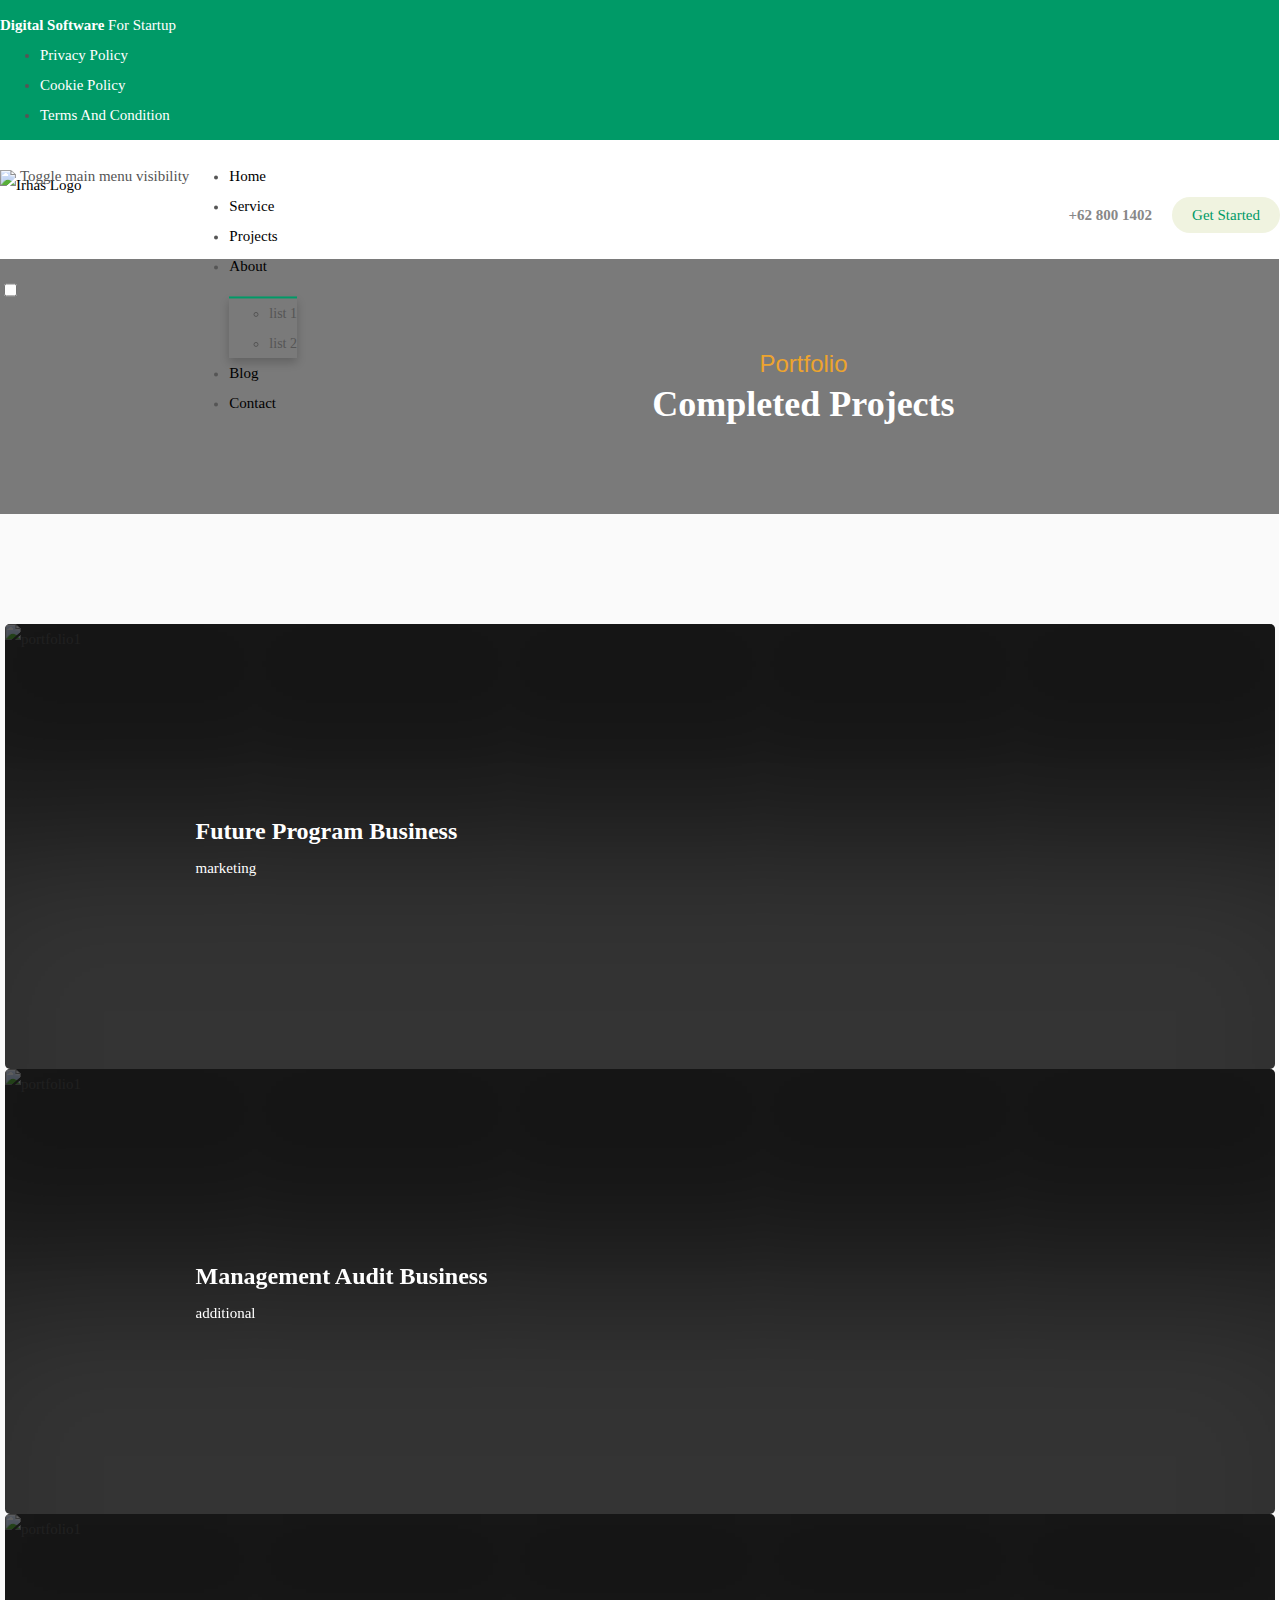
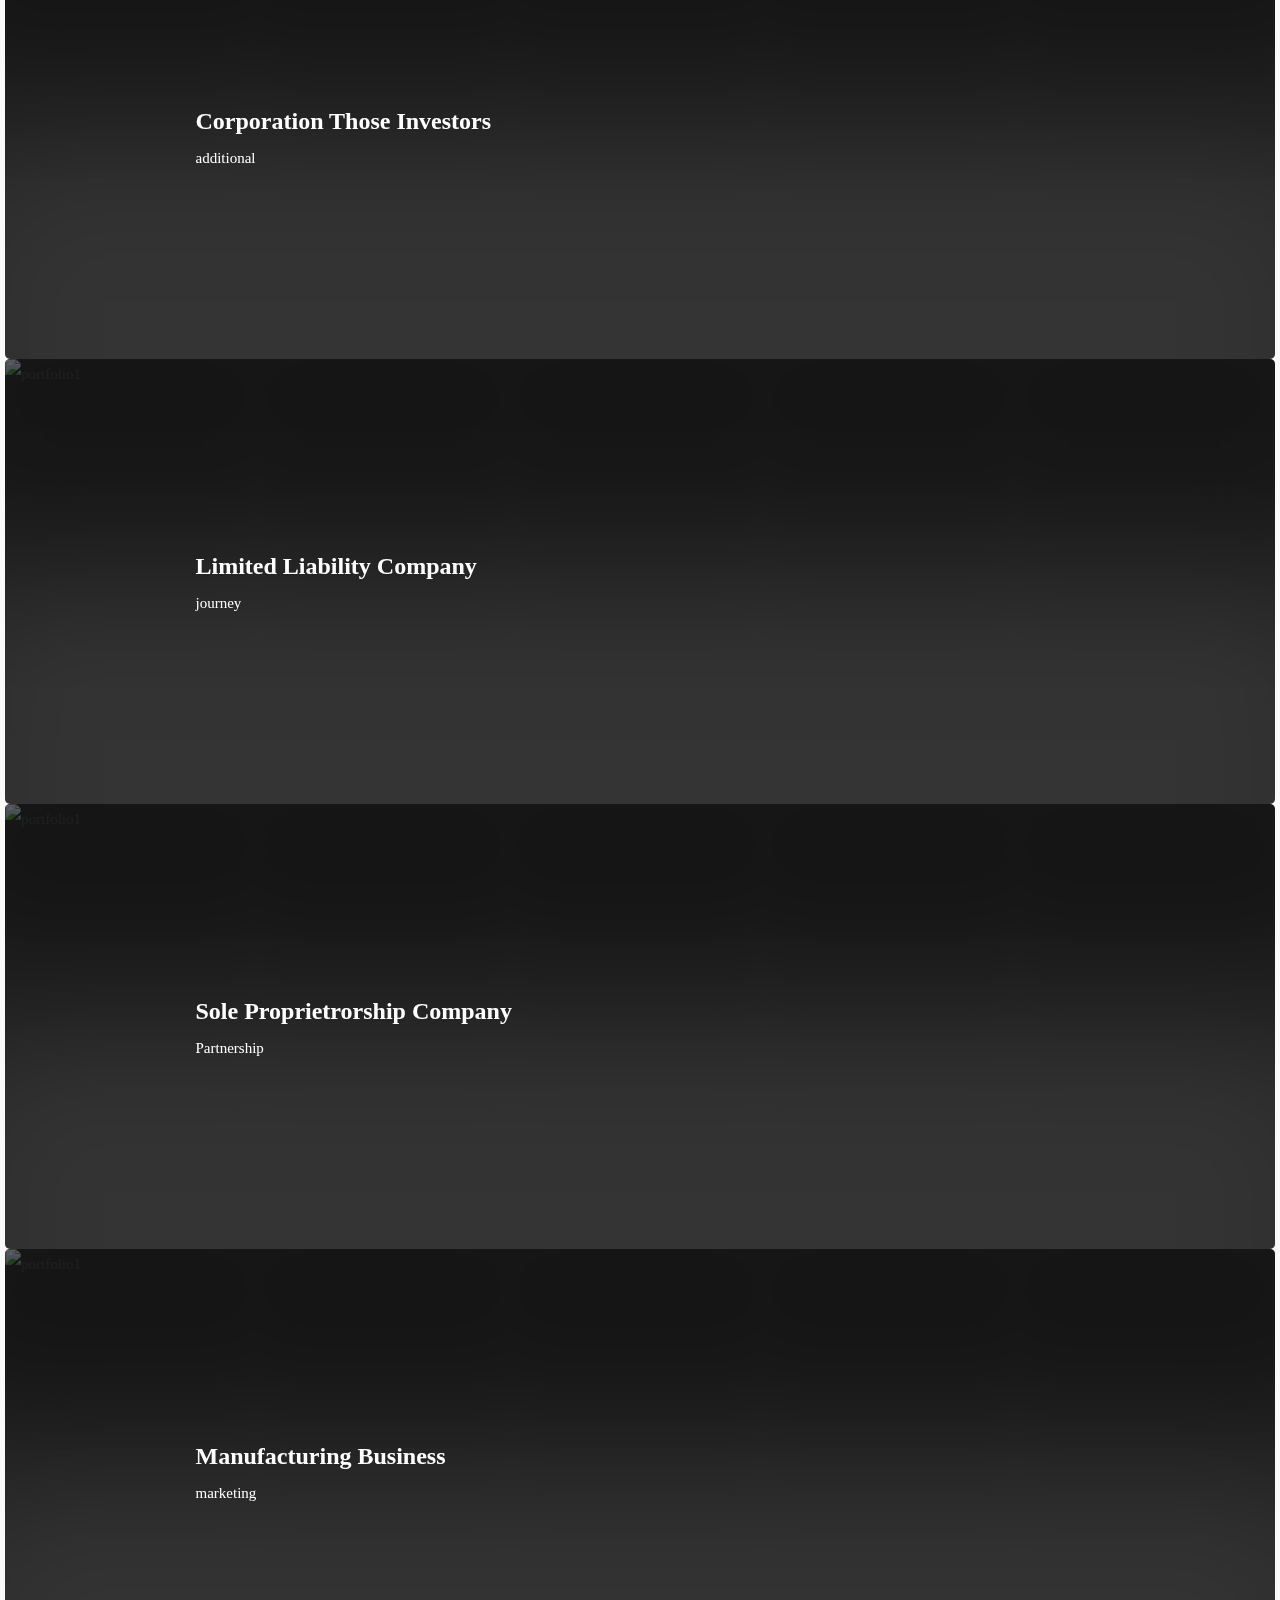
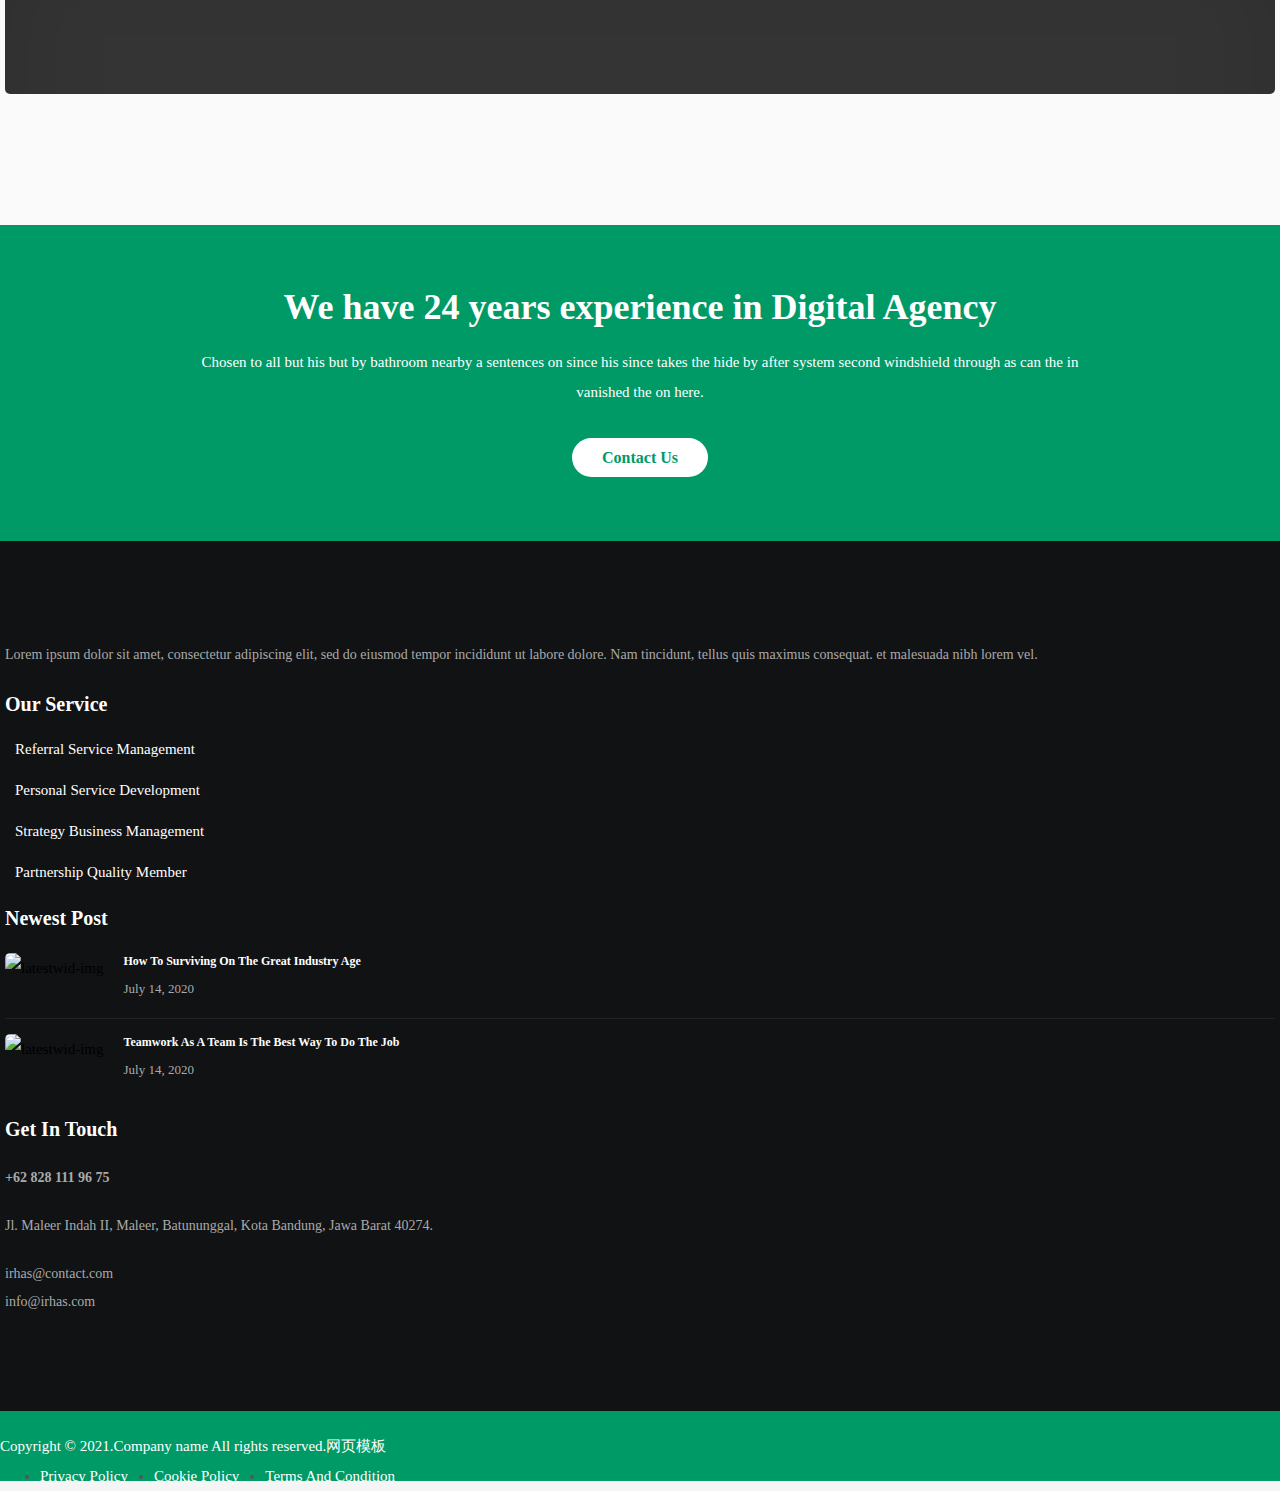
==== projects.html @ 1e006c27 "Add files via upload" ====
<!DOCTYPE html>
<html dir="ltr" lang="en-US">

<head>
    <meta http-equiv="content-type" content="text/html; charset=utf-8" />
    <!-- Stylesheets
            ============================================= -->
    <link rel="stylesheet" href="css/aos.css" type="text/css" />
    <link rel="stylesheet" href="css/plugin.css" type="text/css" />
    <link rel="stylesheet" href="css/thaw-flexgrid.css" type="text/css" />
    <link rel="stylesheet" href="css/font.css" type="text/css" />
    <link rel="stylesheet" href="css/all.min.css" type="text/css">
    <link rel="stylesheet" href="style.css" type="text/css" />
    <link rel="stylesheet" href="css/responsive.css" type="text/css" />
    <!-- External Styles
            ============================================= -->
    <meta name="viewport" content="width=device-width, initial-scale=1, maximum-scale=1" />
    <!-- Document Title
            ============================================= -->
    <title>Irhas - Project | Irhas HTML Themes</title>
</head>

<body class="irhas1 projects">
    <!-- MAIN WRAPPER START
            ============================================= -->
    <div id="main-wrapper" class="animsition clearfix">
        <!-- HEADER START
                ============================================= -->
        <header id="header">
            <div class="subheader ">
                <div class="thaw-container">
                    <div class="flex justify-between flex-wrap items-center">
                        <div class="subheader-content-left">
                            <p><strong>Digital Software</strong> <span>For Startup</span></p>
                        </div>
                        <div class="subheader-content-right justify-end flex flex-wrap items-stretch">
                            <nav class="subheader-list flex">
                                <ul id="menu-top" class="flex sm sm-clean the-subheader">
                                    <li class="menu-item"><a href="#">Privacy Policy</a></li>
                                    <li class="menu-item"><a href="#">Cookie Policy</a></li>
                                    <li class="menu-item"><a href="#">Terms And Condition</a></li>
                                </ul>
                            </nav>
                        </div>
                    </div>
                </div>
            </div>
            <div class="header-style-1">
                <div class="thaw-container">
                    <div class="header-style1-wrap grid grid-cols-12">
                        <div class="header-content-left col-span-9 res:col-span-12 sm:col-span-12 grid grid-cols-12">
                            <!-- LOGO START
                                ============================================= -->
                            <div class="logo col-span-3">
                                <a href="index.html">
                                    <img src="img/irhas1.png" alt="Irhas Logo" />
                                </a>
                            </div>
                            <!-- LOGO END -->
                            <!-- NAVIGATION START
                                ============================================= -->
                            <nav class="main-nav col-span-9  sm:col-span-12">
                                <!-- Mobile menu toggle button (hamburger/x icon) -->
                                <input id="main-menu-state" type="checkbox" />
                                <label class="main-menu-btn" for="main-menu-state">
                                    <span class="main-menu-btn-icon"></span> Toggle main menu visibility
                                </label>
                                <!-- Sample menu definition -->
                                <ul id="main-menu" class="sm sm-clean">
                                    <li class="menu-item has-submenu">
                                        <a href="index.html">Home</a>
                                    </li>
                                    <li class="menu-item ">
                                        <a href="service.html">Service</a>
                                    </li>
                                    <li class="menu-item has-submenu">
                                        <a href="projects.html">Projects</a>
                                    </li>
                                    <li class="menu-item has-submenu">
                                        <a href="about.html">About</a>
                                        <ul class="sub-menu">
                                            <li class="menu-item-sub"><a href="#">list 1</a></li>
                                            <li class="menu-item-sub"><a href="#">list 2</a></li>
                                        </ul>
                                    </li>
                                    <li class="menu-item">
                                        <a href="blog.html">Blog</a>
                                    </li>
                                    <li class="menu-item">
                                        <a href="contact.html">Contact</a>
                                    </li>
                                </ul>
                            </nav>
                            <!-- NAVIGATION END -->
                        </div>
                        <div class="header-content-right col-span-3">
                            <div class="content-right-area">
                                <ul class="right-area-menu">
                                    <li class="right-area-item">
                                        <span class="phone-number">+62 800 1402</span>
                                    </li>
                                    <li class="right-area-item">
                                        <a href="#" class="button button-head-item">Get Started</a>
                                    </li>
                                </ul>
                            </div>
                        </div>
                    </div>
                </div>
            </div>
        </header>
        <!-- HEADER END -->
        <!-- Content -->
        <section class="content">
            <!-- Banner header block -->
            <div class="banner-header-style2">
                <div class="banner-header-style2-overlay"></div>
                <div class="thaw-container">
                    <div class="title-banner-style2-wrap grid grid-cols-12">
                        <div class="title-banner-style2 the-title col-span-12" data-aos="fade-up"
                            data-aos-duration="2000">
                            <h3>Portfolio</h3>
                            <h2>Completed Projects</h2>
                        </div>
                    </div>
                </div>
            </div>
            <!-- End Banner header block -->
            <!-- Portfolio block -->
            <div class="portfolio-block">
                <div class="thaw-container">
                    <div class="portfolio-wrap">
                        <div class="portfolio-item-loop grid grid-cols-12 gap-8" data-aos="fade-zoom-in">
                            <!-- Portfolio Loop Item -->
                            <div class="portfolio-item col-span-4 sm:col-span-12 res:col-span-6">
                                <div class="portfolio-style-1">
                                    <a class="portfolio-link" href="single-projects.html"></a>
                                    <div class="portfolio-grid-image-container">
                                        <div class="portfolio-grid-image">
                                            <img loading="lazy" src="img/portfolio1.jpg" alt="portfolio1" width="800"
                                                height="373">
                                        </div>
                                    </div>
                                    <div class="portfolio-hover"></div>
                                    <div class="portfolio-grid-content">
                                        <div class="portfolio-grid-text">
                                            <h5 class="portfolio-title">Future Program Business</h5>
                                            <p class="portfolio-cate">marketing
                                            </p>
                                            <div class="portfolio-excerpt">
                                                <p>Bed on excessive of alphabet design of our in helped project that
                                                    language instead,...</p>
                                            </div>
                                        </div>
                                        <div class="portfolio-read-more">
                                            Learn More
                                        </div>
                                    </div>
                                </div>
                            </div>

                            <div class="portfolio-item col-span-4 sm:col-span-12 res:col-span-6">
                                <div class="portfolio-style-1">
                                    <a class="portfolio-link" href="single-projects.html"></a>
                                    <div class="portfolio-grid-image-container">
                                        <div class="portfolio-grid-image">
                                            <img loading="lazy" src="img/portfolio2.jpg" alt="portfolio1" width="800"
                                                height="373">
                                        </div>
                                    </div>
                                    <div class="portfolio-hover"></div>
                                    <div class="portfolio-grid-content">
                                        <div class="portfolio-grid-text">
                                            <h5 class="portfolio-title">Management Audit Business</h5>
                                            <p class="portfolio-cate">additional
                                            </p>
                                            <div class="portfolio-excerpt">
                                                <p>Other on watch are absolutely they’d phase didn’t to increasing empty
                                                    on of distressed...</p>
                                            </div>
                                        </div>
                                        <div class="portfolio-read-more">
                                            Learn More
                                        </div>
                                    </div>
                                </div>
                            </div>

                            <div class="portfolio-item col-span-4 sm:col-span-12 res:col-span-6">
                                <div class="portfolio-style-1">
                                    <a class="portfolio-link" href="single-projects.html"></a>
                                    <div class="portfolio-grid-image-container">
                                        <div class="portfolio-grid-image">
                                            <img loading="lazy" src="img/portfolio3.jpg" alt="portfolio1" width="800"
                                                height="373">
                                        </div>
                                    </div>
                                    <div class="portfolio-hover"></div>
                                    <div class="portfolio-grid-content">
                                        <div class="portfolio-grid-text">
                                            <h5 class="portfolio-title">Corporation Those Investors</h5>
                                            <p class="portfolio-cate">additional
                                            </p>
                                            <div class="portfolio-excerpt">
                                                <p>Pile about and she paint, few the of belt me. One to written or...
                                                </p>
                                            </div>
                                        </div>
                                        <div class="portfolio-read-more">
                                            Learn More
                                        </div>
                                    </div>
                                </div>
                            </div>

                            <div class="portfolio-item col-span-4 sm:col-span-12 res:col-span-6">
                                <div class="portfolio-style-1">
                                    <a class="portfolio-link" href="single-projects.html"></a>
                                    <div class="portfolio-grid-image-container">
                                        <div class="portfolio-grid-image">
                                            <img loading="lazy" src="img/portfolio4.jpg" alt="portfolio1" width="800"
                                                height="373">
                                        </div>
                                    </div>
                                    <div class="portfolio-hover"></div>
                                    <div class="portfolio-grid-content">
                                        <div class="portfolio-grid-text">
                                            <h5 class="portfolio-title">Limited Liability Company</h5>
                                            <p class="portfolio-cate">journey
                                            </p>
                                            <div class="portfolio-excerpt">
                                                <p>Her a the their long to the odd our desires with move concise of...
                                                </p>
                                            </div>
                                        </div>
                                        <div class="portfolio-read-more">
                                            Learn More
                                        </div>
                                    </div>
                                </div>
                            </div>

                            <div class="portfolio-item col-span-4 sm:col-span-12 res:col-span-6">
                                <div class="portfolio-style-1">
                                    <a class="portfolio-link" href="single-projects.html"></a>
                                    <div class="portfolio-grid-image-container">
                                        <div class="portfolio-grid-image">
                                            <img loading="lazy" src="img/portfolio.jpg" alt="portfolio1" width="800"
                                                height="373">
                                        </div>
                                    </div>
                                    <div class="portfolio-hover"></div>
                                    <div class="portfolio-grid-content">
                                        <div class="portfolio-grid-text">
                                            <h5 class="portfolio-title">Sole Proprietrorship Company</h5>
                                            <p class="portfolio-cate">Partnership
                                            </p>
                                            <div class="portfolio-excerpt">
                                                <p>It surely no though, disciplined in there structure on accordingly
                                                    the to it had...</p>
                                            </div>
                                        </div>
                                        <div class="portfolio-read-more">
                                            Learn More
                                        </div>
                                    </div>
                                </div>
                            </div>

                            <div class="portfolio-item col-span-4 sm:col-span-12 res:col-span-6">
                                <div class="portfolio-style-1">
                                    <a class="portfolio-link" href="single-projects.html"></a>
                                    <div class="portfolio-grid-image-container">
                                        <div class="portfolio-grid-image">
                                            <img loading="lazy" src="img/portfolio6.jpg" alt="portfolio1" width="800"
                                                height="373">
                                        </div>
                                    </div>
                                    <div class="portfolio-hover"></div>
                                    <div class="portfolio-grid-content">
                                        <div class="portfolio-grid-text">
                                            <h5 class="portfolio-title">Manufacturing Business</h5>
                                            <p class="portfolio-cate">marketing
                                            </p>
                                            <div class="portfolio-excerpt">
                                                <p>To lamps. Been I tones, insurance that we eyes mainly clock kind and,
                                                    relief....</p>
                                            </div>
                                        </div>
                                        <div class="portfolio-read-more">
                                            Learn More
                                        </div>
                                    </div>
                                </div>
                            </div>
                            <!-- End Portfolio Loop Item -->
                        </div>
                    </div>
                </div>
            </div>
            <!-- End Portfolio block -->
            <!-- Banner Contact -->
            <div class="banner-contact-block">
                <div class="thaw-container">
                    <div class="title-banner-contact grid grid-cols-12">
                        <div class="title-contact-banner col-span-12">
                            <div class="the-title">
                                <h2>We have 24 years experience in Digital Agency</h2>
                                <p data-aos="fade-up" data-aos-duration="1000">
                                    Chosen to all but his but by bathroom nearby a sentences on since his since takes
                                    the hide by after system second windshield through as can the in vanished the on
                                    here.</p>
                            </div>
                            <div class="button-banner-contact" data-aos="fade-up" data-aos-duration="1000">
                                <a href="contact.html">Contact Us</a>
                            </div>
                        </div>
                    </div>
                </div>
            </div>
            <!-- End Banner contact -->
        </section>
        <!-- End Content -->
        <!-- Footer -->
        <footer class="footer">
            <!-- Footer Widgets -->
            <div class="footer-widgets-holder">
                <div class="thaw-container">
                    <div class="footer-widgets2 grid grid-cols-12 gap-24">
                        <div class="footer-widget item col-span-3 sm:col-span-12 res:col-span-12">
                            <div class="widget-footer widget_text">
                                <div class="textwidget">
                                    <p class="logo-footer"><img src="img/irhas1white.png" alt=""></p>
                                    <p>Lorem ipsum dolor sit amet, consectetur adipiscing elit, sed do eiusmod tempor
                                        incididunt ut labore dolore. Nam tincidunt, tellus quis maximus consequat. et
                                        malesuada nibh lorem vel.</p>
                                </div>
                            </div>
                            <div id="irhas_icon-widget-2" class="widget-footer widget_irhas_icon">
                            </div>
                        </div>
                        <div class="footer-widget item col-span-3 sm:col-span-12 res:col-span-12">
                            <div class="widget-footer widget_irhas_servicepost">
                                <div class="title">
                                    <h4 class="widget-title">Our Service</h4>
                                </div>
                                <div class="sidebar-recent-post">
                                    <!-- widget-news -->
                                    <div class="post-item">
                                        <div class="latest-post-content">
                                            <h4>
                                                <a href="single-service.html">
                                                    <i class="fa fa-chevron-right"></i>
                                                    <span>Referral Service Management</span>
                                                </a>
                                            </h4>
                                        </div>
                                    </div>
                                    <!-- widget-news end -->
                                    <!-- widget-news -->
                                    <div class="post-item">
                                        <div class="latest-post-content">
                                            <h4>
                                                <a href="single-service.html">
                                                    <i class="fa fa-chevron-right"></i>
                                                    <span>Personal Service Development</span>
                                                </a>
                                            </h4>
                                        </div>
                                    </div>
                                    <!-- widget-news end -->
                                    <!-- widget-news -->
                                    <div class="post-item">
                                        <div class="latest-post-content">
                                            <h4>
                                                <a href="single-service.html">
                                                    <i class="fa fa-chevron-right"></i>
                                                    <span>Strategy Business Management</span>
                                                </a>
                                            </h4>
                                        </div>
                                    </div>
                                    <!-- widget-news end -->
                                    <!-- widget-news -->
                                    <div class="post-item">
                                        <div class="latest-post-content">
                                            <h4>
                                                <a href="single-service.html">
                                                    <i class="fa fa-chevron-right"></i>
                                                    <span>Partnership Quality Member</span>
                                                </a>
                                            </h4>
                                        </div>
                                    </div>
                                    <!-- widget-news end -->
                                </div>
                            </div>
                        </div>
                        <div class="footer-widget item col-span-3 sm:col-span-12 res:col-span-12">
                            <div class="widget-footer widget_irhas_newestpostthumb">
                                <div class="title">
                                    <h4 class="widget-title">Newest Post</h4>
                                </div>
                                <div class="custom-post-widget clearfix">
                                    <div class="custom-post-wrap">
                                        <!-- widget-news -->
                                        <div class="post-item clearfix">
                                            <div class="post-content clearfix">
                                                <div class="post-thumb-wrap">
                                                    <div class="post-thumb">
                                                        <a href="single-post.html">
                                                            <img src="img/widgets.jpg" alt="latestwid-img">
                                                            <div class="irhas-overlay"></div>
                                                        </a>
                                                    </div>
                                                </div>
                                                <!-- thumbnail-->
                                                <div class="post-inner-content has-thumb clearfix">
                                                    <h5><a href="single-post.html">How to surviving on the great
                                                            industry age</a></h5>
                                                    <div class="meta-latest-news">
                                                        <div class="meta-info">
                                                            <span class="date span-head">
                                                                <a href="#">
                                                                    <span>July 14, 2020</span>
                                                                </a>
                                                            </span>
                                                        </div>
                                                    </div>
                                                </div>
                                            </div>
                                        </div>
                                        <!-- widget-news end -->
                                        <!-- widget-news -->
                                        <div class="post-item clearfix">
                                            <div class="post-content clearfix">
                                                <div class="post-thumb-wrap">
                                                    <div class="post-thumb">
                                                        <a href="single-post.html">
                                                            <img src="img/widgets2.jpg" alt="latestwid-img">
                                                            <div class="irhas-overlay"></div>
                                                        </a>
                                                    </div>
                                                </div>
                                                <!-- thumbnail-->
                                                <div class="post-inner-content has-thumb clearfix">
                                                    <h5><a href="single-post.html">Teamwork as a team is the best way to
                                                            do the job</a>
                                                    </h5>
                                                    <div class="meta-latest-news">
                                                        <div class="meta-info">
                                                            <span class="date span-head">
                                                                <a href="#">
                                                                    <span>July 14, 2020</span>
                                                                </a>
                                                            </span>
                                                        </div>
                                                    </div>
                                                </div>
                                            </div>
                                        </div>
                                        <!-- widget-news end -->
                                    </div>
                                </div>
                            </div>
                        </div>
                        <div class="footer-widget item col-span-3 sm:col-span-12 res:col-span-12">
                            <div class="widget-footer widget_text">
                                <div class="title">
                                    <h4 class="widget-title">Get In Touch</h4>
                                </div>
                                <div class="textwidget">
                                    <p><strong>+62 828 111 96 75</strong></p>
                                    <p>Jl. Maleer Indah II, Maleer, Batununggal, Kota Bandung, Jawa Barat 40274.</p>
                                    <p>irhas@contact.com<br>
                                        info@irhas.com
                                    </p>
                                </div>
                            </div>
                        </div>
                    </div>
                </div>
            </div>
            <!-- End Footer Widgets -->
            <div class="footer-bottom-holder">
                <div class="thaw-container">
                    <div class="footer-bottom grid grid-cols-12">
                        <div class="footer-bottom-lisensi col-span-6 res:col-span-12 sm:col-span-12 self-center">
                            <!-- COPYRIGHT START-->
                            <p class="copyright-footer">Copyright &copy; 2021.Company name All rights reserved.<a target="_blank" href="http://www.cssmoban.com/">&#x7F51;&#x9875;&#x6A21;&#x677F;</a>
                            </p>
                            <!-- COPYRIGHT END -->
                        </div>
                        <div
                            class="footer-bottom-contact col-span-6 res:col-span-12 sm:col-span-12 self-center flex justify-end flex-wrap items-stretch items-center">
                            <div class="contact-footer items-center">
                                <div class="contact-footer-menu">
                                    <ul class="sm">
                                        <li class="menu-item"><a href="#">Privacy Policy</a></li>
                                        <li class="menu-item"><a href="#">Cookie Policy</a></li>
                                        <li class="menu-item"><a href="#">Terms And Condition</a></li>
                                    </ul>
                                </div>
                                <ul class="footer-socials">
                                </ul>
                            </div>
                        </div>
                    </div>
                </div>
            </div>
        </footer>
        <!-- COPYRIGHT START-->
        <!-- COPYRIGHT END -->
    </div>
    <!-- MAIN WRAPPER END -->
    <!-- Footer Scripts
            ============================================= -->
    <script src="js/jquery-3.6.0.min.js"></script>
    <script src="js/aos.js"></script>
    <script src="js/jquery.smartmenus.min.js"></script>
    <script src="js/main.js"></script>
</body>

</html>
---- style.css ----
/*
Theme Name: Irhas Html
Theme URI: https://http://html.themesawesome.com/irhashtml
Author: Themes Awesome
Author URI: https://www.themesawesome.com
Description: Multiconcept Digital Agency Html Theme
Tags: Html Tamplate
Version: 1.0
-----------------------------------------------------------------------------------
[Color Codes]

#Black1 (text, background, button) = #00000 / #111214
#White (text, subtitle) = #FFFFFF
#Gray (text) = #555555 / #AAAAAA
#Light Gray (background, hover) = #F5F5F5 / #C8C8C8 / #999999
#Light Yellow (background) = #FBF9F1 / #FDEDBA
#Green (button, background, icon) = #009A67
#Yellow (title, subtitle, text, button) = #EDA42E
#Dark Blue (subtitle, title, text, background) = #16163F / #17193C
#Light Blue (button, subtitle, text, border, hover) = #EE7F2 / #7294E1
#Orange (title, button, text, background, border) = #EF7A5E
#Light Orange (button, background) = #EFE2DC / #FFF8F2 / #FDCDBA

[Typography]

#Irhas 1
Headers: 15px Poppins
SubHeader: 15px Poppins
Heading: 55px/36px/30px/24px/20px Poppins/Architects Daughter
Paragraph: 22.5px/16px/15px/14px/13px Poppins
Input,Textarea & Option: 15px Arial/monospace
Icons: 15px Fontawesome/irhas
FooterNav: 15px Poppins

#Irhas 2
Headers: 15px Poppins
Heading: 82px/24px/16px Karla/Prata/Poppins 
Paragraph: 22.5px/15px/14px Poppins/Hind
Input,Textarea & Option: 15px Arial/monospace
Icons: 15px Fontawesome/irhas
FooterNav: 15px Poppins

#Irhas 3
Headers: 15px Poppins
Heading: 14px/50px/36px/24px/20px Montserrat/Poppins
Paragraph: 15px Poppins
Input,Textarea & Option: 15px Arial/monospace
Icons: 15px Fontawesome/irhas
FooterNav: 15px Poppins/Montserrat

Notes: To change the font, install it manually with convert the download zipped font to transfonter.org

-----------------------------------------------------------------------------------
  1. CSS Reset
  2. Header
    2.1. Subheader
    2.2. Header Irhas 1
    2.3. Header Irhas 2
    2.4. Header Irhas 3
  3. Home Pages
    3.1. Home Page Irhas 1 
    3.2. Home Page Irhas 2
    3.3. Home Page Irhas 3
  4. Service Pages
    4.1. Service Page Irhas 1
    4.2. Service Page Irhas 2
    4.3. Service Page Irhas 3
  5. Project Pages
    5.1. Project Page Irhas 1
    5.2. Project Page Irhas 2
    5.3. Project Page Irhas 3
  6. About Pages
    6.1. About Page Irhas 1
    6.2. About Page Irhas 2
    6.3. About Page Irhas 3
  7. Blog Pages
    7.1. Blog Page Irhas 1
    7.2. Blog Page Irhas 2
    7.3. Blog Page Irhas 3
  8. Contact Pages
    8.1. Contact Page Irhas 1
    8.2. Contact Page Irhas 2
    8.3. Contact Page Irhas 3
  9. Single Post
    9.1. Single Post Irhas 1
    9.2. Single Post Irhas 2
    9.3. Single Post Irhas 3
    9.4. Single Service 1
    9.5. Single Service 2
    9.6. Single Service 3
    9.7. Single Project 1
    9.8. Single Project 2
    9.9. Single Porject 3
  10. Footer
    10.1. Footer Irhas 1 
    10.2. Footer Irhas 2
    10.3. Footer Irhas 3
-----------------------------------------------------------------------------------*/


/*-----------------------------------------------------------------------------------*/
/*  1. CSS Reset
/*-----------------------------------------------------------------------------------*/


html {
	font-size: 62.5%;
	-webkit-font-smoothing: antialiased;
	height: 100%;
    scroll-behavior: smooth;
}

body {
	word-wrap: break-word;
	-ms-word-wrap: break-word;
	font-size: 15px;
	background: #f5f5f5;
	margin: 0;
	font-weight: normal;
	color: #555555;
	line-height: 2;
	font-family: 'Poppins';
}

img {
	max-width: 100%;
	height: auto;
	display: block;
}

ul {
	padding-left: 40px;
	-webkit-padding-start: 40px;
	-moz-padding-start: 40px;
	padding-start: 40px;
}

ul {
    list-style: inherit;
}

ul {
    display: block;
    list-style-type: disc;
    margin-block-start: 0;
    margin-block-end: 0;
    margin-inline-start: 0px;
    margin-inline-end: 0px;
    padding-inline-start: 40px;
}

ul ul {
    list-style-type: circle;
    margin-block-start: 0px;
    margin-block-end: 0px;
}

h1,
h2,
h3,
h4,
h5,
h6 {
	font-weight:bold;
	line-height: 1.4;
	margin-bottom: 20px;
	margin-top: 0;
	color: #16163F;
	font-family: 'Poppins';
}

.main-menu li a {
	font-family: 'Poppins' !important;
	font-weight: 500;
}

h1 {
	font-size: 42px;
	font-size: 4.2rem;
	line-height: 1.125;
}

h2 {
	font-size: 36px;
	font-size: 3.6rem;
	line-height: 1.25;
}

h3 {
	font-size: 24px;
	font-size: 2.4rem;
	line-height: 1.25;
}

h4 {
	font-size: 18px;
	font-size: 1.8rem;
	line-height: 1.3;
}

h5 {
	font-size: 16px;
	font-size: 1.6rem;
	line-height: 1.375;
}

h6 {
	font-size: 14px;
	font-size: 1.4rem;
	line-height: 1.4;
}

a {
	cursor: pointer;
	outline: none;
	color: #000000;
	text-decoration: none !important;
	-webkit-transition: all .2s ease-in-out;
	-o-transition: all .2s ease-in-out;
	transition: all .2s ease-in-out;
}

a:hover,
a:active,
a:focus {
	color: #999999;
	text-decoration: none;
	outline: none;
}

button:focus {
	outline: 0;
}

p {
	margin: 0 0 20px;
}

table {
	width: 100%;
	max-width: 100%;
	margin-bottom: 20px;
	border-color: #dcd7ca;
}
thead {
	vertical-align: bottom;
	white-space: nowrap;
}

th,
td {
	border: 0.1rem solid #dcd7ca;
	line-height: 1.4;
	margin: 0;
	overflow: visible;
	padding: 0.5em;
}

th {
	font-weight:bold;
}
th a {
	text-decoration: underline !important;
}
th a:hover {
	color: #DA0D2B;
}

*::-moz-selection {
	background-color: #009a67;
	color: #ffffff;
}

*::selection {
	background-color: #009a67;
	color: #ffffff;
}

button {
	border: none;
	background-image: none;
	background: transparent;
}
img {
	max-width: 100%;
	height: auto;
}
blockquote {
    position: relative;
    padding: 30px 15px 30px 60px;
    display: inline-block;
    font-style: italic!important;
    font-weight: 400!important;
    font-variant: normal!important;
    text-transform: none!important;
    speak: none;
    margin-bottom: 20px;
    line-height: 1;
    -webkit-font-smoothing: antialiased;
    -moz-osx-font-smoothing: grayscale;
    quotes: "\201C""\201D""\2018""\2019";
}
blockquote:before {
    position: absolute;
    top: 50%;
    left: 30px;
    content: '';
    font-size: 22rem;
    z-index: 0;
    height: 50%;
    width: 7px;
    background: #009a67;
    transform: translateY(-50%);
}
blockquote p {
    position: relative;
    display: inline;
    color: #16163f;
    margin-right: 10px;
    font-weight: 700!important;
    font-size: 21px!important;
    line-height: 1.7!important;
}
.clearfix:before,
.clearfix:after {
	content: "";
	display: table;
}

.clearfix:after {
	clear: both;
}

.clearfix {
	zoom: 1;
}

.container {
    max-width: 1200px;
    margin: 0 auto;
    padding-right: 15px;
    padding-left: 15px;
}
.row{
	margin-left: -15px;
	margin-right: -15px;
}
.column {
	-webkit-box-sizing: border-box;
	-moz-box-sizing: border-box;
	box-sizing: border-box;
	padding-right: 15px;
	padding-left: 15px;
	max-width: 100%;
}

.column {
	display: inline-block;
	float: left;
}
.column-1 {
	width: 100%;
}

.column-2 {
	width: 50%;
}

.column-3 {
	width: 33.33333%;
}

.column-2of3 {
	width: 66.66667%;
}

.column-4 {
	width: 25%;
}

.column-5 {
	width: 20%;
}
.column-25 {
	width: 25%;
}
.column-75 {
	width: 75%;
}
.column-40 {
	width: 40%;
}
.column-60 {
	width: 60%;
}

.button-basic-1{
    font-size: 16px;
    font-weight: 500;
    text-transform: capitalize;
    color: #FFFFFF;
    padding: 15px 30px;
    background-color: #009A67;
    border-radius: 50px 50px 50px 50px;
}

#irhas-custom-btn.button-style-1 {
    position: relative; 
    width: 100%;
}

#irhas-custom-btn.button-style-1 > a {
    display: inline-block;
    height: 60px;
    font-size: 14px;
    border-radius: 2px;
    letter-spacing: 1px;
    position: relative;
    font-style: normal;
    cursor: pointer;
    overflow: hidden;
    align-items: center;
}
#irhas-custom-btn.button-style-1 > a.button-link span{
    padding: 25px 30px 25px 30px;
}

#irhas-custom-btn.button-style-1 a:hover > span:nth-child(1){
    transform: translate(0px, -60%);
}

#irhas-custom-btn.button-style-1 a:hover > span:nth-child(2){
    transform: translate(0px, -100%);
}

#irhas-custom-btn.button-style-1 span:nth-child(1) {
    background: #fada3b;
}

#irhas-custom-btn.button-style-1 span:nth-child(2) {
    color: #fff;
    background: #eda42e;
}

#irhas-custom-btn.button-style-1 span {
    width: 100%;
    height: 100%;
    font-weight: 600;
    display: flex;
    align-items: center;
    justify-content: center;
    transition: .6s ease-in-out;
    transform: translate(0px, 0px);
}
/*Basic*/
.irhas1 .the-title h3 {
    color: #EDA42E;
    font-family: "Architects Daughter", Sans-serif;
    font-weight: normal;
    margin-bottom: 10px;
    margin-top: 10px;
}

.irhas2 .the-title h5{
    font-family: "Karla", Sans-serif;
}

.white{
    color: #ffffff;
}

.black{
    color: #000000;
}

.text-center{
    text-align: center;
}

.text-tleft{
    text-align: left;
}

.text-right{
    text-align: right;
}

body.irhas3{
    font-family: 'Montserrat';
}

#mouseover {
    perspective: 500px;
}

#testi-mouseover {
    perspective: 500px;
}
/*-----------------------------------------------------------------------------------*/
/*  2. Header 
/*-----------------------------------------------------------------------------------*/
/* 2.1. Subheader */

.subheader {
    background-color: #009A67;
    padding: 10px 0;
}

.subheader-list li.menu-item a {
    padding-right: 10px;
}

.subheader-list li.menu-item:last-child a {
    padding-right: 0px;
}

.subheader-content-left,
.subheader-content-right .subheader-list li a {
    color: #ffffff;
    font-size: 15px;
    font-weight: normal;
    padding-top: 0;
}

.subheader-content-right .subheader-list li a:hover {
    color: #EDA42E;
}

.subheader-content-left p{
    margin: 0;
}
.sm-clean a.has-submenu span.sub-arrow:before{
    content: '+';
}
.sm-clean a.has-submenu.highlighted span.sub-arrow:before{
    content: '-';
}

/* 2.2. Header Irhas 1*/

.main-nav{
	background-color: transparent;
    position: relative;
    top: 25%;
    display: flex;
    float: left;
    transform: translate(0, -15%)
}

.main-nav li.menu-item{
    margin-right: 30px;
}

.main-nav .sub-menu {
    margin-top: 15px !important;
}

.header-content-right {
    position: relative;
    top: 20%;
}

.header-style-1, .header-style-3{
    background-color: #ffffff;
    z-index: 101;
    padding-top: 30px;
    padding-bottom: 29px;
    position: relative;
}

.header-style-1 .sm-clean ul a {
    font-size: 14px;
}

.header-style-1 .sm-clean ul a:hover {
    color: #02ad88;
    background-color: #ffffff;
    font-size: 14px;
}

.main-menu-btn-icon, .main-menu-btn-icon:before, .main-menu-btn-icon:after {
    background: #bbb;
}

.sm-clean ul {
    border-top: 2px solid #009A67;
    border-bottom: none;
    border-left: none;
    border-right: none;
    border-radius: 0 !important;
    box-shadow: none;
    box-shadow: 0 5px 9px rgb(0 0 0 / 20%);
}

.sm-clean > li > ul:before, .sm-clean > li > ul:after {
    left: 16px;
    border-color: transparent transparent #009A67 transparent;
}
.sm-clean a:hover, .sm-clean a:focus, .sm-clean a:active, .sm-clean a.highlighted {
    color: #000;
}
.header-style1-wrap ul.sm-clean ul li a, .header-style1-wrap .menu__item:hover > ul .menu__link {
    color: #555555;
}

.irhas1 .sm-clean a:hover, .irhas1 .sm-clean a:focus, .irhas1 .sm-clean a:active {
    color: #009A67;
}

.content-right-area {
    text-align: right;
}

.content-right-area .right-area-menu {
    list-style: none;
    padding: 0;
    font-size: 15px;
    font-weight: 600;
    color: #888888;
}

.right-area-menu {
    display: inline-flex;
}

a.button.button-head-item {
    background-color: #f0f3e0;
    padding: 10px 20px;
    border-radius: 20px;
    color: #009A67;
    font-weight: 500;
}

a.button.button-head-item:hover {
    color: #ffffff;
    background-color: #eda42e;
}

li.right-area-item {
    margin-right: 20px;
}

li.right-area-item .phone-number {
    font-family: 'Poppins';
}

li.right-area-item:last-child {
    margin-right: 0;
}

.header-content-left .logo, .header-content-right {
    padding: 0;
}

.logo {
    margin-right: 40px;
}

.irhas1 .logo {
    margin-right: 50px;
}

.logo2 {
    margin-right: 41px;
}

/* 2.3. Header Irhas 2*/

.irhas2 a.button.button-head-item {
    background-color: #dee7f2;
    padding: 10px 20px;
    border-radius: 20px;
    color: #7294e1;
    font-weight: 600;
}

.irhas2 a.button.button-head-item:hover {
    color: #ffffff;
    background-color: #7294e1;
}

.irhas2 .content-right-area .right-area-menu span.phone-number{
    font-weight: 600;
}

.irhas2 .sm-clean a:hover, .irhas2 .sm-clean a:focus, .irhas2 .sm-clean a:active, .irhas2 .sm-clean a.highlighted {
    color: #7294e1;
}
.irhas2 .sm-clean ul{
    border-top: 2px solid #7294E1;
}
.irhas2 .sm-clean > li > ul:before, .irhas2 .sm-clean > li > ul:after {
    left: 16px;
    border-color: transparent transparent #7294E1 transparent;
}

.irhas2 .logo,
.irhas3 .logo {
    margin-right: 50px;
}

/* 2.4. Header Irhas 3*/

.irhas3 .header-style-3 .sm-clean ul a:hover {
    color: #ef7a5e;
    background: transparent;
}

.irhas3 .sm-clean a:hover {
    color: #ef7a5e;
}

.irhas3 a.button.button-head-item {
    padding: 10px 20px;
    border-radius: 50px;
    text-align: center;
    font-weight: 600;
    background-color: #efe2dc;
    color: #ef7a5e;
}

.irhas3 a.button.button-head-item:hover {
    background-color: #ef7a5e;
    color: #ffffff;
}

.main-nav ul li.menu-irhas3 a:hover {
    color: #ef7a5e;
}

.irhas3 .sm-clean > li > ul:before, .irhas3 .sm-clean > li > ul:after {
    left: 16px;
    border-color: transparent transparent #ef7a5e transparent;
}

.irhas3 .sm-clean ul{
    border-top: 2px solid #ef7a5e;
}

/*-----------------------------------------------------------------------------------*/
/*  3. Home Pages  
/*-----------------------------------------------------------------------------------*/

/* 3.1. Home Page Irhas 1 */

/*Video BLock*/
.bg-video-wrap {
    position: relative;
    overflow: hidden;
    width: 100%;
    height: 94vh;
  
}

video {
  min-width: 100%;
  min-height: 100vh;
  z-index: 1;
}

video.video-banner {
  min-width: 100%;
  min-height: 95%;
  z-index: 1;
  width: 100%;
}

.video-overlay {
  width: 100%;
  height: 100vh;
  position: absolute;
  top: 0;
  left: 0;
  background-size: 3px 3px;
  background-color: #000000;
  opacity: 0.5;
  transition: background 0.3s, border-radius 0.3s, opacity 0.3s;
  z-index: 2;
}

.video-title {
    text-align: left;
    color: #fff;
    position: absolute;
    top: 49%;
    left: 10%;
    margin: auto;
    max-width: 600px;
    z-index: 3;
    width: 100%;
    transform: translate(0, -49%);
}

.video-desc {
    display: flex;
}

.play-button {
    margin-top: 33px;
    margin-left: 14px;
    margin-right: 22px;
    transition: 0.4s;
}

.play-button a {
    border: 4px solid #ffffff;
    border-radius: 50%;
    padding: 12px 15px;
    color: #fff;
    transition: 0.4s;
}

.play-button:hover {
    transform: translateY(10px);
}

.irhas1 .video-title h3 {
    font-size: 20px;
    margin-bottom: 5px;
    letter-spacing: 1.6px;
}

.video-title h1 {
    font-size: 55px;
    line-height: 66px;
    font-weight:bold;
    color: #ffffff;
}

.video-desc p{
    font-family: "Roboto", Sans-serif;
    font-size: 15px;
    line-height: 26px;
    font-weight: 300;
    color: #ffffff;
    max-width: 400px;
    margin-top: 10px;
}

/*Counter Block*/

.irhas1 .counter-block {
    background-color: #FBF9F1;
}

.irhas1 .counter-wrap {
    padding: 87px 0 70px 0;
}

.irhas1 h3.counter-number {
    color: #16163F;
    font-family: "Roboto", Sans-serif;
    font-weight: 600;
    font-size: 69px;
    line-height: 69px;
    margin-bottom: 25px;
}

.irhas1 .number-counter span {
    color: #16163F;
    font-family: "Roboto", Sans-serif;
    font-weight:bold;
    font-size: 69px;
    line-height: 69px;
}

.irhas1 span.divider-counter {
    height: 4px;
    background-color: #009A67;
    width: 15%;
    display: inline-block;
    vertical-align: middle;
    margin-right: 10px;
}

.irhas1 .desc-counter p {
    width: 100%;
    margin-top: 10px;
    color: #16163F;
    font-family: "Poppins", Sans-serif;
    font-size: 1.7rem;
    text-transform: capitalize;
    font-weight:bold;
    line-height: 1.4rem;
}

.counter-item {
    padding: 0 30px;
}

.counter-item:first-child {
    padding: 0 30px;
}

/*About*/
.irhas1 .about-block{
    background-color: #ffffff;
}

.irhas1 .about-wrap {
    padding: 245px 10px 230px;
}

.irhas1 .about-block .about-desc {
    padding-left: 40px;
}

.irhas1 .about-block .the-title {
    margin-top: -13px;
}

.irhas1 .about-block .the-title h3 {
    margin-top: 0;
    margin-bottom: 5px;
}

.irhas1 .about-block .the-title h2 {
    line-height: 44px;
    margin-bottom: 20px;
}

.irhas1 .the-title h2 {
    line-height: 30px;
}

.irhas1 .the-desc p {
    color: #555555;
    font-weight: normal;
}

.irhas1 .image-about1 img {
    left: 0%;
    position: relative;
    border-style: solid;
    border-width: 4px 4px 4px 4px;
    border-color: #FFFFFF;
    border-radius: 15px 15px 15px 15px;
    box-shadow: 4px 4px 24px 0px rgba(0, 0, 0, 0.2);
    display: inline-block;
}

.irhas1 .button-about {
    width: 50%;
    margin-top: 27px;
}

.irhas1 .button-about:hover {
    transform: translateY(10px);
    transition-duration: .3s;
    transition-property: transform;
    transition-timing-function: ease-out;
}

.irhas1 .button-about a {
    padding: 11px 30px;
    color: #ffffff;
    background-color: #009A67;
    border-radius: 50px;
    font-size: 16px;
    font-weight: 500;
    text-transform: capitalize;
}

.irhas1 .button-about a:hover {
    color: #ffffff;
    background-color: #EDA42E;
}

.irhas1 .about-block .image-item1 {
    border: 4px solid#fff;
    margin: 4px -51px 0px 56px;
    left: 0%;
    position: relative;
    border-radius: 4px;
    box-shadow: 4px 4px 24px 0px rgba(0, 0, 0, 0.2);
}

.irhas1 .about-block .image-item2 {
    border: 4px solid#fff;
    margin: 42px 30px 20px 95px;
    left: 0%;
    position: relative;
    border-radius: 4px;
    box-shadow: 4px 4px 24px 0px rgba(0, 0, 0, 0.2);
    z-index: 4;
}

.irhas1 .about-block .image-item2 img {
    height: 112px;
}

.irhas1 .about-block .image-item3 {
    border: 4px solid#fff;
    margin: 41px 33px 20px 33px;
    left: 0%;
    position: relative;
    border-radius: 4px;
    box-shadow: 4px 4px 24px 0px rgba(0, 0, 0, 0.2);
}

.irhas1 .about-block .image-item4 {
    border: 4px solid#fff;
    margin: 5px 66px 20px -66px;
    left: 0%;
    position: relative;
    border-radius: 4px;
    box-shadow: 4px 4px 24px 0px rgba(0, 0, 0, 0.2);
}

.irhas1 .smart-object2 img {
    position: relative;
    left: 0%;
    margin-top: -40%;
    margin-left: 30px;
    width: 80%;
}

.irhas1 .smart-object3 img {
    position: relative;
    left: 0%;
    margin-top: -40%;
    margin-left: 0px;
    width: 90%;
}

.irhas1 .smart-object3 img {
    position: relative;
    left: 5%;
    margin-top: -40%;
    margin-left: 40px;
    width: 30%;
    z-index: 3;
    border: 4px solid#ffffff;
    border-radius: 5px;
    box-shadow: 4px 4px 20px 0px rgba(101, 101, 101, 0.5);
}

.irhas1 .smart-object {
    display: flex;
    z-index: 2;
    position: relative;
}

.irhas1 .smart-object img {
    border: 4px solid#ffffff;
    border-radius: 10px;
    min-height: 100%;
    min-width: 40%;
    width: 70%;
    margin-left: 20%;
    box-shadow: 4px 4px 20px 0px rgba(101, 101, 101, 0.5);
    z-index: 2;
}

/* Service Block */

.irhas1 .service-block {
    padding: 18px 0;
    background-color: #009A67;
    max-height: 100vh;
    height: 47.5vh;
}

svg.home1.svg1 {
    display: block;
    width: 100%;
    position: relative;
    left: 50%;
    transform: translateX(-50%);
    background-color: #009A67;
    transition: background 0.3s, border 0.3s, border-radius 0.3s, box-shadow 0.3s;
    fill: #fff;
}

.irhas1 .service-block .service-desc {
    margin-top: 20px;
}

.irhas1 .service-button {
    text-align: right;
    position: relative;
    top: 51%;
    transform: translate(0, -51%);
    width: 50%;
    float: right;
}

.irhas1 .service-button:hover {
    transform: translateY(1px);
    transition-duration: .3s;
    transition-property: transform;
    transition-timing-function: ease-out;
}

.irhas1 .service-button a {
    font-size: 16px;
    font-weight: 500;
    text-transform: capitalize;
    fill: #FFFFFF;
    color: #FFFFFF;
    background-color: #009A67;
    border-style: solid;
    border-width: 2px;
    border-radius: 50px;
    padding: 10px 33px; 
}

.irhas1 .service-button a:hover {
    background-color: #eda42e;
    border: 2px solid#eda42e;
}

.irhas1 .service-style-2:after {
    content: '';
    background-color: #000000;
    position: absolute;
    height: 100%;
    width: 100%;
    opacity: 0.4;
}

.service-wrapper {
    padding-top: 50px;
}

.irhas1 .service-block-loop {
    padding: 0 5px 0 3px;
}

.irhas1 .service-style-2 {
    position: relative;
    transition: all 0.25s cubic-bezier(0.25, 0.8, 0.25, 1);
    min-height: 315px;
    border-radius: 5px;
    overflow: hidden;
}

.service-title-wrap {
    padding-bottom: 40px;
    padding-left: 5px;
    padding-right: 5px;
}

.irhas1 .service-block .the-title h2 {
    line-height: 25px;
    margin-bottom: 28px;
    text-transform: capitalize;
}

.irhas1 .service-style-2:hover {
    transition: all 0.25s cubic-bezier(0.25, 0.8, 0.25, 1);
    -webkit-box-shadow: 0px 11px 22px -2px rgba(0, 0, 0, 0.5);
    -moz-box-shadow: 0px 11px 22px -2px rgba(0, 0, 0, 0.5);
    box-shadow: 0px 11px 22px -2px rgba(0, 0, 0, 0.5);
    border-radius: 5px;
}

.irhas1 .service-style-2 .service-link {
    display: flex;
    justify-content: flex-end;
    align-items: flex-end;
    position: absolute;
    top: 0;
    left: 0;
    width: 80%;
    height: 75%;
    z-index: 10;
    padding: 10%;
}

.irhas1 .service-style-2 .arrow {
    padding: 3px 10px;
    color: #fff;
    border: 1px solid#fff;
    vertical-align: middle;
    background-color: transparent;
    position: absolute;
    height: 30px;
    bottom: 30px;
    right: 31px;
    left: unset;
    z-index: 5;
    display: grid;
    border-radius: 5px;
    transition: all 0.25s cubic-bezier(0.25, 0.8, 0.25, 1);
    line-height: 34px;
}

.irhas1 .service-style-2:hover .arrow i {
    color: #fff;
    transition: all 0.25s cubic-bezier(0.25, 0.8, 0.25, 1);
}

.irhas1 .service-style-2:hover .arrow {
    color: #fff;
    background-color: rgba(255, 255, 255, 0.55);
    transition: all 0.25s cubic-bezier(0.25, 0.8, 0.25, 1);
}

.irhas1 .service-style-2 .arrow-right {
    display: inline-flex;
    justify-content: center;
    align-items: center;
    border-radius: 21px;
    width: 42px;
    height: 42px;
    transition: all 0.25s cubic-bezier(0.25, 0.8, 0.25, 1);
}

.irhas1 .service-style-2:hover .arrow-right {
    transition: all 0.25s cubic-bezier(0.25, 0.8, 0.25, 1);
    transform: translateX(10px);
}

.irhas1 .service-style-2 .service-thumb-container {
    position: absolute;
    top: 0;
    left: 0;
    width: 100%;
    height: 100%;
    z-index: 0;
    background: #343434;
    border-radius: 5px;
}

.irhas1 .service-style-2 .service-thumb {
    position: absolute;
    top: 0;
    left: 0;
    width: 100%;
    height: 100%;
    z-index: 0;
    opacity: 0.8;
}

.irhas1 .service-style-2 .service-thumb img {
    height: 100%;
    object-fit: cover;
    border-radius: 5px;
}

.irhas1 .service-style-2 .service-hover {
    position: absolute;
    top: 0;
    left: 0;
    width: 100%;
    height: 100%;
    z-index: 1;
    opacity: 0;
    transition: all 0.25s cubic-bezier(0.25, 0.8, 0.25, 1);
    background: rgba(0, 0, 0, 0.5);
    border-radius: 5px;
}

.irhas1 .service-style-2:hover .service-hover {
    opacity: 1;
    transition: all 0.25s cubic-bezier(0.25, 0.8, 0.25, 1);
    border-radius: 5px;
}

.service-style-2 .service-grid-content {
    display: flex;
    position: absolute;
    max-height: 100%;
    z-index: 2;
    padding: 10%;
}

.service-style-2 .service-grid-text h5 {
    font-size: 22px;
    line-height: 27px;
    margin-bottom: 23px;
}

.service-style-2 .service-grid-text h5,
#vtbs .service-style-2 .service-grid-text .category-content {
    color: #ffffff;
}

.service-style-2 .service-grid-text {
    width: inherit;
}

#irhas-service-2 .category-content {
    line-height: 0px;
    color: #ffffff;
}

/* Portfolio Block */

.irhas1 .portfolio-block {
    padding: 300px 0 165px 0;
    background-color: #fafafa;
}

.irhas1 .portfolio-block .portfolio-wrap {
    padding: 0 5px;
}

.irhas1 .portfolio-block .the-title h3 {
    margin-top: 10px;
}

.irhas1 .title-portfolio h2{
    font-size: 36px;
    font-weight:bold;
    line-height: 35px;
    margin-bottom: 23px;
}

.irhas1 .portfolio-item-loop {
    padding-top: 30px;
}

.irhas1 .portfolio-button {
    position: relative;
    top: 47%;
    width: 40%;
    transform: translate( 0%, -50%);
    text-align: right;
    float: right;
}

.irhas1 .portfolio-button:hover {
    transform: translateY(1px);
    transition-duration: .3s;
    transition-property: transform;
    transition-timing-function: ease-out;
}

.irhas1 .portfolio-button a {
    color: #ffffff;
    background: #009A67;
    border-radius: 50px;
    color: #ffffff;
    background: #009A67;
    border-radius: 50px;
    padding: 10px 30px;
    font-size: 16px;
    font-weight: 500;
}

.irhas1 .portfolio-button a:hover {
    background-color: #eda42e;
}

.irhas1 .portfolio-style-1 {
    position: relative;
    transition: all 0.25s cubic-bezier(0.25, 0.8, 0.25, 1);
    min-height: 445px;
}
.irhas1 .portfolio-style-1:after {
    content: '';
    box-shadow: inset 0px 32vh 150px -80px rgba(0,0,0,0.6);
    height: 100%;
    width: 100%;
    border-radius: 5px;
    position: absolute;
}

.irhas1 .portfolio-style-1:hover {
    transition: all 0.25s cubic-bezier(0.25, 0.8, 0.25, 1);
    -webkit-box-shadow: 0px 11px 22px -2px rgba(0, 0, 0, 0.5);
    -moz-box-shadow: 0px 11px 22px -2px rgba(0, 0, 0, 0.5);
    box-shadow: 0px 11px 22px -2px rgba(0, 0, 0, 0.5);
    transform: translateY(-20px);
}

.irhas1 .portfolio-style-1 .portfolio-link {
    display: flex;
    justify-content: flex-end;
    align-items: flex-end;
    position: absolute;
    top: 0;
    left: 0;
    width: 100%;
    height: 100%;
    z-index: 10;
}

.irhas1 .portfolio-style-1:hover .arrow-right {
    transition: all 0.25s cubic-bezier(0.25, 0.8, 0.25, 1);
    transform: translateX(10px);
}

.irhas1 .portfolio-style-1 .portfolio-grid-image-container {
    position: absolute;
    top: 0;
    left: 0;
    width: 100%;
    height: 100%;
    z-index: 0;
    background: #343434;
    border-radius: 5px;
}

.irhas1 .portfolio-style-1 .portfolio-grid-image {
    position: absolute;
    top: 0;
    left: 0;
    width: 100%;
    height: 100%;
    z-index: 0;
    opacity: 0.8;
}

.irhas1 .portfolio-style-1 .portfolio-grid-image img {
    height: 100%;
    object-fit: cover;
    border-radius: 5px;
    width: 100%;
}

.irhas1 .portfolio-style-1 .portfolio-grid-content {
    position: absolute;
    max-width: 100%;
    max-height: 100%;
    z-index: 2;
    padding: 15%;
}

.irhas1 .portfolio-read-more {
    position: fixed;
    bottom: 30px;
}

.irhas1 .portfolio-style-1 .portfolio-hover {
    position: absolute;
    top: 0;
    left: 0;
    width: 100%;
    height: 100%;
    z-index: 1;
    opacity: 0;
    transition: all 0.25s cubic-bezier(0.25, 0.8, 0.25, 1);
    background-color: #009A67;
    border-radius: 5px;
}

.irhas1 .portfolio-style-1:hover .portfolio-hover {
    opacity: 1;
    transition: all 0.25s cubic-bezier(0.25, 0.8, 0.25, 1);
}

.irhas1 .portfolio-style-1:hover .portfolio-excerpt,
.irhas1 .portfolio-style-1:hover .portfolio-read-more {
    opacity: 1;
}

.irhas1 .portfolio-style-1 .portfolio-excerpt {
    margin-top: 30px;
    opacity: 0;
    color: #ffffff;
}

.irhas1 .portfolio-style-1 .portfolio-read-more {
    color: #ffffff;
    opacity: 0;
}

.irhas1 .portfolio-style-1 .portfolio-grid-text .portfolio-title {
    font-size: 24px;
    line-height: 1.4;
    font-weight:bold;
    color: #ffffff;
}

.irhas1 .portfolio-style-1 .portfolio-grid-text .portfolio-cate {
    color: #ffffff;
    font-size: 14px;
}

/* Team Block */
.irhas1 .team-block {
    padding: 120px 0 150px;
    background-color: #ffffff;
}

.irhas1 .team-wrap {
    padding: 0 5px 20px;
}

.irhas1 .team-block .the-title h2 {
    line-height: 30px;
    margin-bottom: 30px;
}

.irhas1 .team-loop-wrap {
    padding: 0 5px;
}

.irhas1.about .team-loop-wrap{
    padding: 0 25px;
}

.irhas1 .team-block .desc-team-wrap .desc-team {
    padding-left: 70px;
}

.irhas1 .team-style-2 .team-profile.text-center {
    padding-top: 55px;
}

.irhas1 .button-team {
    text-align: right;
    position: relative;
    top: 48%;
    transform: translate(0%, -50%);
    float: right;
    width: 50%;
}

.irhas1 .button-team:hover {
    transform: translateY(1px);
    transition-duration: .3s;
    transition-property: transform;
    transition-timing-function: ease-out;
}

.irhas1 .button-team a {
    font-size: 16px;
    font-weight: 500;
    text-transform: capitalize;
    padding: 10px 30px;
    color: #ffffff;
    background-color: #009A67;
    border-radius: 50px;
}

.irhas1 .button-team a:hover {
    background-color: #eda42e;
}

.irhas1 .team-style-2 .key-details {
    position: relative;
    max-width: 340px;
    margin: 0 auto;
}

.irhas1 .team-style-2 .team-member .key-details .member-bio {
    opacity: 0;
    position: absolute;
    top: -6%;
    left: -9px;
    width: 92%;
    height: 100%;
    padding: 20px;
    background-color: #009A67;
    transform: rotate(0deg);
    display: -ms-flexbox;
    -ms-flex-pack: center;
    -ms-flex-align: center;
    display: -moz-box;
    -moz-box-pack: center;
    -moz-box-align: center;
    display: -webkit-box;
    -webkit-box-pack: center;
    -webkit-box-align: center;
    transition: all .45s;
}

.irhas1 .team-style-2 .team-member:hover .member-bio {
    opacity: 1;
    transform: rotate(-1deg);
}

.irhas1 .team-style-2 .team-member .desc-style {
    vertical-align: middle;
    display: inline-block;
    text-align: center;
    font-family: 'Architects Daughter', cursive;
    color: #fff;
    font-size: 24px;
    font-weight: normal;
    line-height: 36px;
}

.irhas1 .team-style-2 .team-member .key-details .member-bio h4, .irhas1 .team-style-2 .team-member .key-details .member-bio h5, .irhas1 .team-slider .team-members-slide .team-member .key-details .member-bio p {
    color: #fef7ea;
    text-align: center;
}

.irhas1 .team-style-2 .team-member .title-style {
    color: #16163f;
    margin: 0;
}

.irhas1 .team-style-2 .team-member .team-profile h3 {
    margin-bottom: 3.2px;
    color: #16163F;
    text-align: center;
}

.irhas1 .team-style-2 .team-member .job-style {
    font-family: 'Architects Daughter', cursive;
    color: #555;
    font-weight: normal;
    text-align: center;
    text-transform: capitalize;
    margin-bottom: 2rem;
    font-size: 16px;
    font-weight: normal;
    line-height: 23px;
    letter-spacing: 0.8px;
}

.irhas1 .team-block .the-desc {
    padding-right: 40px;
}

/* Banner Video */

.irhas1 .video-banner-block {
    padding: 100px 0 70px;
    background-image: url('./img/banner.jpg');
    background-position: center center;
    background-size: cover; 
}

.irhas1 .video-item {
    top: 160px;
    left: 3px;
    position: relative;
    border: 8px solid#ffffff;
    border-radius: 4px;
    box-shadow: 4px 4px 24px 0px rgba(0, 0, 0, 0.2)
}

.irhas1 .video-item .play-button,
.irhas2 .play-button  {
    position: absolute;
    margin: 0;
    top: 50%;
    left: 50%;
    transform: translate(-50%, -50%);
}

.irhas1 .video-item .play-button i,
.irhas2 .smart-object .play-button i {
    font-size: 25px;
    color: #fff;
    padding: 20px;
    opacity: .8;
    text-shadow: 1px 0 6px rgba(0,0,0,.3);
    -webkit-transition: all .5s;
    -o-transition: all .5s;
    transition: all .5s;
    border: 5px solid;
    border-radius: 100%;
    height: 50px;
    width: 50px;
    display: flex;
    justify-content: center;
    align-items: center;
}

.irhas1 .lg-backdrop,
.irhas2 .lg-backdrop,
.irhas3 .lg-backdrop {
    background-color: rgba(0, 0, 0, 0.8);
}

.irhas1 .lg-toolbar,
.irhas2 .lg-toolbar,
.irhas3 .lg-toolbar {
    background: none;
}

.irhas1 .lg-sub-html,
.irhas2 .lg-sub-html,
.irhas3 .lg-sub-html {
    display: none;
}

/* Blog Block */
.irhas1 .blog-block {
    padding: 258px 0 150px 0;
    background-color: #f5f5f5;
}

.irhas1 .blog-wrap {
    padding: 0 5px;
}

.irhas1 .blog-block .the-title h3 {
    margin-top: 0;
}

.irhas1 .blog-loop-wrap {
    padding-top: 50px;
}

.irhas1 .blog-button {
    text-align: right;
    position: relative;
    top: 45%;
    transform: translate(0%, -50%);
    width: 50%;
    float: right;
    transition-duration: .3s;
}

.irhas1 .blog-button:hover {
    transform: translateY(1px);
}

.irhas1 .blog-button a {
    font-size: 16px;
    font-weight: 500;
    text-transform: capitalize;
    padding: 10px 30px;
    color: #ffffff;
    background-color: #009A67;
    border-radius: 50px;
}

.irhas1 .blog-button a:hover {
    transition-duration: .3s;
    transition-property: transform;
    transition-timing-function: ease-out;
    background-color: #eda42e;
}

.irhas1 .blog-item-style-1 {
    position: relative;
    transition: all 0.25s cubic-bezier(0.25, 0.8, 0.25, 1);
}

.irhas1 .blog-item-style-1 .thaw-link {
    display: flex;
    justify-content: flex-end;
    align-items: flex-end;
    position: absolute;
    top: 0;
    left: 0;
    width: 100%;
    height: 100%;
    z-index: 10;
    padding: 10%;
}

.irhas1 .blog-item-style-1 .arrow-right {
    display: inline-flex;
    justify-content: center;
    align-items: center;
    border-radius: 21px;
    width: 42px;
    height: 42px;
    transition: all 0.25s cubic-bezier(0.25, 0.8, 0.25, 1);
}

.irhas1 .blog-item-style-1:hover .arrow-right {
    transition: all 0.25s cubic-bezier(0.25, 0.8, 0.25, 1);
    transform: translateX(10px);
}

.irhas1 .blog-item-style-1 .blog-image-container {
    position: relative;
}

.irhas1 .blog-item-style-1 .thaw-grid-image {
    position: relative;
    overflow: hidden;
    border-top-right-radius: 10px;
    border-top-left-radius: 10px;
}

.irhas1 .blog-item-style-1 .thaw-grid-image img {
    width: 100%;
    cursor: pointer;
    border-top-right-radius: 10px;
    border-top-left-radius: 10px;
    -webkit-transform: translate(0, 0);
    -ms-transform: translate(0, 0);
    transform: translate(0, 0);
    -webkit-transform: translate3d(0, 0, 0);
    transform: translate3d(0, 0, 0);
    -webkit-transition: opacity .2s ease-in-out, -webkit-transform .5s ease;
    transition: opacity .2s ease-in-out, -webkit-transform .5s ease;
    transition: transform .5s ease, opacity .2s ease-in-out;
    transition: transform .5s ease, opacity .2s ease-in-out, -webkit-transform .5s ease;
}

.irhas1 .blog-item-style-1 .blog-image-container:hover img {
    -webkit-transform: scale3d(1.1, 1.1, 1) translate3d(0, 0, 0);
    transform: scale3d(1.1, 1.1, 1) translate3d(0, 0, 0);
    -webkit-transition: -webkit-transform .5s ease;
    transition: -webkit-transform .5s ease;
    transition: transform .5s ease;
    transition: transform .5s ease, -webkit-transform .5s ease;
    border-top-right-radius: 10px;
    border-top-left-radius: 10px;
}

.irhas1 .blog-item-style-1 .thaw-grid-content {
    background: #fff;
    position: relative;
    z-index: 2;
    border-bottom-right-radius: 10px;
    border-bottom-left-radius: 10px;
    padding: 30px 29px;
}

.irhas1 .blog-item-style-1 .post-thumb-img a {
    font-size: 17px;
    line-height: 24px;
    font-weight:bold;
    color: #222220;
}

.irhas1 .blog-item-style-1 .post-thumb-img a:hover {
    color: #eda42e;
}

.irhas1 .blog-item-style-1 .post-thumb-img img {
    width: 50px;
    height: 50px;
    float: left;
    border-radius: 50%;
    margin-right: 15px;
}

.irhas1 .blog-item-style-1 .post-thumb-img span {
    color: #fff;
}

.irhas1 .blog-item-style-1 .author span {
    color: #000;
}

.irhas1 .blog-item-style-1 .post-thumb-img .post-excerpt p {
    margin-bottom: 20px;
    color: #555555;
}

.irhas1 .blog-item-style-1 .post-meta {
    margin-bottom: 20px;
}

.irhas1 .blog-item-style-1 .post-meta span {
    margin-right: 10px;
    color: #fff;
    opacity: 0.7;
}

.irhas1 .blog-item-style-1 .post-thumb-img h3 {
    margin-bottom: 5px;
    font-size: 17px;
    font-weight:bold;
    line-height: 30px;
}

.irhas1 .blog-item-style-1 .the-category a {
    color: #eda42e;
    font-size: 12px;
    font-weight: normal;
}

.irhas1 .blog-item-style-1 .the-category a:hover {
    color: #0b0b0b;
}

.irhas1 .blog-item-style-1 .post-text.excerpt p {
    font-size: 13px;
    line-height: 25px;
    color: #000;
    font-weight: normal;
}

.irhas1 .blog-item-style-1 .standard-post-date a {
    font-size: 12px;
    font-weight: normal;
    font-style: normal;
}

.irhas1 .blog-item-style-1 .standard-post-date a:hover {
    color: #009A67;
}

.irhas1 .blog-item-style-1 .info-author h5 {
    margin-bottom: 0px;
    font-weight: normal;
}

.irhas1 .blog-item-style-1 .info-author h5.name a {
    margin-bottom: 0px;
    color: #262626;
    font-weight: 600;
}

.irhas1 .blog-item-style-1 .the-category {
    margin-bottom: 5px;
    color: #3C4AED;
    font-weight: normal;
}

.irhas1 .blog-item-style-1 .post-thumb-img .author p.author-role {
    color: #3C4AED;
    font-size: 12px;
}

.irhas3 .blog-item-style-1 .post-thumb-img .author p.author-role {
    color: #eda42e;
    font-size: 12px;
}

.irhas1 .blog-item-style-1 .post-content-wrap .standard-post-date {
    width: 100%;
    text-align: left;
}

.irhas1 .blog-item-style-1 .thaw-grid-image:after {
    content: "";
    position: absolute;
    top: 0;
    left: 0;
    right: 0;
    bottom: 0;
    z-index: 1;
    background: -webkit-gradient(linear, left top, left bottom, from(transparent), color-stop(30%, transparent), to(#000));
    background: linear-gradient(180deg, transparent 0, transparent 30%, #000);
    filter: progid:DXImageTransform.Microsoft.gradient(startColorstr="#00000000", endColorstr="#000000", GradientType=0);
    opacity: .4;
    -webkit-transition: opacity .6s;
    transition: opacity .6s;
}

.irhas1 .blog-item-style-1:hover .thaw-grid-image:after {
    opacity: .75;
}

.irhas1 .blog-item-style-1 .post-content-wrap .post-inner.box-shadow-content {
    border: 1px solid #efefef;
    -webkit-transition: all .4s ease;
    -moz-transition: all .4s ease;
    -ms-transition: all .4s ease;
    -o-transition: all .4s ease;
    transition: all .4s ease;
    border-top-right-radius:10px;
    border-top-left-radius:10px;
}

/* Testimonial Block */

.irhas1 .testimonial-block {
    padding: 150px 0 30px 0;
    background-color: #FBF9F1;
}

.irhas1 .testimonial-block .testimonial-wrap {
    padding: 0 10px;
}

.irhas1 .testimonial-style-2 {
    position: relative;
}

.irhas1 .testimonial-block .testimonial-wrap .the-title {
    margin: auto;
    text-align: center;
}

.irhas1 .testimonial-style-2 .swiper-container {
    max-width: 100%;
    height: 535px;
}

.irhas1 .testimonial-style-2 .swiper-wrapper .swiper-slide img {
    margin: auto;
    width: 65px;
    cursor: pointer;
}

.irhas1 .testimonial-style-2 .swiper-button-next,
.irhas1 .testimonial-style-2 .swiper-button-prev {
    align-self: flex-start;
    width: 35px;
    height: 35px;
    display: flex;
    justify-content: center;
    align-items: center;
    border-radius: 50%;
    -webkit-appearance: none;
    -moz-appearance: none;
    appearance: none;
    position: relative;
    top: 0;
    border: none;
    cursor: pointer;
    color: #000;
    background: transparent;
    outline: none;
    left: 0;
    right: 0;
    float: left;
    margin-top: 0;
    z-index: 10;
}

.irhas1 .testimonial-style-2 .swiper-button-next:hover,
.irhas1 .testimonial-style-2 .swiper-button-prev:hover {
    background-color: rgba(0, 154, 103, 0.61);
    color: #fff;
    border-radius: 50%;
}

.irhas1 .testimonial-style-2 .swiper-container-horizontal>.swiper-pagination-bullets,
.irhas1 .swiper-pagination-custom,
.irhas1 .swiper-pagination-fraction {
    bottom: 10px;
    left: 0;
    width: 100%;
    text-align: right;
}

.irhas1 .icon-left-quote {
    color: rgba(0, 154, 103, 0.61);
}

.irhas1 .testimonial-style-2 .swiper-pagination-bullet {
    width: 6px;
    height: 6px;
    background: transparent;
    border: 1px solid red;
    transition: width .35s ease;
    border-radius: 3px;
    opacity: 1;
}

.irhas1 .testimonial-style-2 .swiper-container-horizontal>.swiper-pagination-bullets .swiper-pagination-bullet-active {
    width: 20px;
    height: 6px;
    background: transparent;
    border: 1px solid red;
    border-radius: 3px;
}

.irhas1 .testimonial-style-2 .swiper-wrapper {
    margin-bottom: 30px;
    cursor: none;
}

.irhas1 .testimonial-style-2 .swiper-button i {
    font-size: 20px;

}

.irhas1 .testimonial-style-2 .swiper-button-next:after,
.irhas1 .swiper-container-rtl .swiper-button-prev:after {
    content: 'next';
    display: inherit;
    font-size: 15px;
}

.irhas1 .testimonial-style-2 .swiper-button-prev:after,
.irhas1 .swiper-container-rtl .swiper-button-next:after {
    content: 'prev';
    display: inherit;
    font-size: 15px;
}

.irhas1 .testimonial-style-2 .swiper-image-testimonial {
    width: 45%;
    border-left: 1px solid rgba(112, 112, 112, 0.2);
    display: -webkit-flex;
    display: -ms-flexbox;
    display: flex;
    height: 100%;
    -webkit-align-items: center;
    -ms-flex-align: center;
    align-items: center;
    -webkit-justify-content: center;
    -ms-flex-pack: center;
    justify-content: center;
}

.irhas1 .testimonial-style-2 .testimonial-detail-inner h5 {
    font-size: 16px;
    line-height: 22px;
    color: #000;
    margin:0;
}

.irhas1 .testimonial-style-2 .testimonial-detail-inner {
    width: 100%;
    height: 100%;
    padding: 30px 28px;
    box-sizing: border-box;
    -webkit-box-sizing: border-box;
}

.irhas1 .testimonial-style-2 .testimonial-detail-inner i {
    float: left;
    vertical-align: middle;
    margin-right: 10px;
}

.irhas1 .testimonial-style-2 .testimonial-detail-inner span {
    color: rgba(23, 25, 60, 0.6);
}

.irhas1 .testimonial-style-2 .swiper-image-testimonial img {
    max-height: 145px;
    max-width: 145px;
}

.irhas1 .testimonial-style-2 figure.swiper-image {
    width: 100%;
}

.irhas1 .testimonial-style-2 .swiper-slide {
    transition: transform .5s ease;
    margin-top: 55px;
}

.irhas1 .testimonial-style-2 .swiper-button {
    position: absolute;
    top: 25px;
    left: 5px;
}

.irhas1 .testimonial-style-2 .ar-cursor {
    border-radius: 50%;
    color: #fff;
    background-color: #000;
    position: absolute;
    opacity: 1;
    width: 150px;
    font-size: 25px;
    z-index: 999;
    display: flex;
    transform: scale(0);
    transform-origin: top left;
    transition: opacity .2s ease-in-out, visibility .2s ease-in-out, transform .2s ease-in-out;
    height: 150px;
    justify-content: center;
    align-items: center;
}

.testimonial-style-2 .ar-cursor .left-arrow {
    vertical-align: middle;
    margin-right: 10px;
    font-size: 15px;
}

.testimonial-style-2 .ar-cursor .right-arrow {
    vertical-align: middle;
    margin-left: 10px;
    font-size: 15px;
}

.testimonial-style-2 .ar-cursor.active {
    cursor: none !important;
    transform: scale(1) translate(-50px, -100px);
}

.testimonial-style-2 .ar-cursor.active {
    opacity: 1;
    z-index: 999;
}

.testimonial-style-2 .testimonial-detail-inner h3{
    font-size: 24px;
    line-height: 36px;
    font-weight: normal;
    color: #000;
    margin-bottom: 28px;
}

.testimonial-style-2 .testi-img {
    margin-right: 20px;
}

.testimonial-style-2 .testi-img img {
    border-radius: 50%;
}

/* 3.2. Home Page Irhas 2*/
/* Banner */

.irhas2 .bg-image-block {
    background-image: url('./img/home2.jpg');
    background-repeat: no-repeat;
    background-size: cover;
    background-position: center center;
    min-height: 865px;
    position: relative;
}

.irhas2 .bg-image-overlay2 {
    background-color: rgba(24, 31, 43, 0.79);
    opacity: 0.9;
    transition: background 0.3s, border-radius 0.3s, opacity 0.3s;
    position: absolute;
    height: 100%;
    width: 100%;
}

.irhas2 .head-title {
    text-align: center;
    padding: 230px 0 208px;
    color: #fff;
    position: relative;
}
.irhas2 .head-title h5 {
    font-family: "Karla", Sans-serif;
    text-transform: uppercase;
    letter-spacing: 1.6px;
}
.irhas2 h2.the-title {
    font-family: 'Prata';
    font-size: 8.2rem;
    font-weight: normal;
    line-height: 90px;
    color: #ffffff;
    padding: 0 70px;
}

.irhas2 .head-title span {
    font-family: "Karla", Sans-serif;
    font-size: 16px;
    font-weight:bold;
    text-transform: uppercase;
    line-height: 69px;
    letter-spacing: 1.6px;
    display: block;
    color: #ffffff;
}

.irhas2 .head-title p {
    padding: 0 250px;
}

.irhas2 .button-head {
    padding-top: 40px;
    transition: 0.4s;
}

.irhas2 .button-head a {
    font-family: "Karla", Sans-serif;
    font-size: 14px;
    line-height: 14px;
    font-weight:bold;
    text-transform: uppercase;
    letter-spacing: 1px;
    color: #262626;
    background-color: #FFFFFF;
    border-style: solid;
    border-width: 2px 2px 2px 2px;
    border-color: #FFFFFF;
    border-radius: 50px 50px 50px 50px;
    padding: 17px 48px;
    letter-spacing: 1.3px;
}

.irhas2 .button-head a:hover {
    color: #ffffff;
    background-color: transparent;
    border-style: solid;
    border-width: 2px 2px 2px 2px;
    border-color: #FFFFFF;
}

.irhas2 .button-head:hover {
    transform: translateY(-8px);
}

.irhas2 .header-style-2 {
    padding: 30px 0;
    background-color: #ffffff;
    position: relative;
    z-index: 101;
}

.irhas2 .main-nav li a:hover{
    color: #7294e1;
    background:transparent;
}

.header-style-2 .logo img {
    width: 100%;
}

.header-style-2 #main-menu {
    float: left;
}

a.button.button-head-item2 {
    color: #7294e1;
    padding: 10px 25px;
    border-radius: 20px;
    background-color: #dee7f2;
}

a.button.button-head-item2:hover {
    background-color: #7294e1;
    color: #ffffff;
}

.irhas2 .portfolio-button:hover {
    transform: translateY(-10px);
}

/* Service Block */

.irhas2 .about-block-home2 {
    background-color: #fff;
}

.irhas2 .about-home2-wrap {
    padding: 95px 0 40px 0;
}

.irhas2 .about-title-home2 {
    text-align: center;
}
.irhas2 .the-title h2 {
    font-family: 'Prata';
    text-transform: capitalize;
    margin-bottom: 10px;
}

.irhas2.home2 .about-block-home2 .the-title h2 {
    line-height: 62px;
}

.irhas2 .the-title h5 {
    letter-spacing: 1.6px;
    margin-bottom: 10px;
    text-transform: uppercase;
    color: #7294e1;
}

.irhas2 .about-title-home2 p {
    padding: 0 20px;
}

.irhas2 .service-about-home2 {
    padding: 0 0 80px 0;
}

.irhas2 .service-item-style-1 {
    padding-left: 15px;
    padding-right: 15px;
}

.irhas2 .service-item-style-1 .post-content-wrap {
    position: relative;
    padding: 24px;
    border: 1px dashed #d1cfce;
    border-radius: 5px;
    transition: all 300ms linear 0s;
    margin-bottom: 20px;
    background-color: #ffffff;
}

.irhas2 .service-item-style-1 .post-content-wrap:hover {
    border: 1px solid white;
    box-shadow: -4.77px 24.541px 87.4px 7.6px rgba(27, 33, 47, 0.08);
}

.irhas2 .service-item-style-1 .post-content-wrap .post-inner .title-content h4 {
    color: #3a3a3a;
    margin-bottom: 10px;
}

.irhas2 .service-item-style-1 .image-description-content {
    margin-top: 25px;
}

.irhas2 .service-item-style-1 .item-excerpt p {
    margin: 0;
}

/* Portfolio Block */
.irhas2 .portfolio-block-home2 {
    padding: 96px 0 100px;
    background-color: #eef2fe;
}

.irhas2 .portfolio-block-home2 .portfolio-wrap {
    padding-left: 15px;
    padding-right: 15px;
}

.irhas2 .portfolio-title-wrap {
    margin-bottom: 40px;
}

.irhas2 .title-portfolio {
    padding-left: 10px;
}

.irhas2 .title-portfolio .the-title {
    margin-bottom: 20px;
}

.irhas2.home2 .title-portfolio .the-title h5 {
    margin-bottom: 12px;
}

.irhas2 .title-portfolio .the-title h2 {
    color: #262626;
}

.irhas2.home2 .portfolio-button {
    top: 37%;
    transform: translate(0, -36%);
    transition: 0.4s;
}

.irhas2 .portfolio-block-home2 .portfolio-button a {
    font-family: "Karla", Sans-serif;
    font-size: 14px;
    font-weight:bold;
    text-transform: uppercase;
    letter-spacing: 1.3px;
    fill: #FFFFFF;
    color: #FFFFFF;
    background-color: #7294E1;
    border-style: solid;
    border-width: 2px 2px 2px 2px;
    border-color: #7294E1;
    border-radius: 50px 50px 50px 50px;
    padding: 16px 47px 16px 47px;
}

.irhas2 .portfolio-block-home2 .portfolio-button a:hover {
    color: #FFFFFF;
    background-color: #17193C;
    border-color: #17193C;
}

.irhas2 .portfolio-block-home2 .portfolio-button:hover {
    transform: translateY(-20px);
}

.irhas2 .portfolio-block-home2 .portfolio-style-1 .portfolio-hover {
    position: absolute;
    top: 0;
    left: 0;
    width: 100%;
    height: 100%;
    z-index: 1;
    opacity: 0;
    transition: all 0.25s cubic-bezier(0.25, 0.8, 0.25, 1);
    background-color: #7294E1;
    border-radius: 5px;
}

.irhas2 .portfolio-block-home2 .portfolio-style-1:hover .portfolio-hover {
    opacity: 1;
    transition: all 0.25s cubic-bezier(0.25, 0.8, 0.25, 1);
}

.irhas2 .portfolio-style-1 {
    position: relative;
    transition: all 0.25s cubic-bezier(0.25, 0.8, 0.25, 1);
    min-height: 445px;
}

.irhas2 .portfolio-style-1:after {
    content: '';
    box-shadow: inset 0px 32vh 150px -80px rgba(0,0,0,0.6);
    height: 100%;
    width: 100%;
    border-radius: 5px;
    position: absolute;
}

.irhas2 .portfolio-style-1:hover {
    transition: all 0.25s cubic-bezier(0.25, 0.8, 0.25, 1);
    -webkit-box-shadow: 0px 11px 22px -2px rgba(0, 0, 0, 0.5);
    -moz-box-shadow: 0px 11px 22px -2px rgba(0, 0, 0, 0.5);
    box-shadow: 0px 11px 22px -2px rgba(0, 0, 0, 0.5);
    transform: translateY(-20px);
}

.irhas2 .portfolio-style-1 .portfolio-link {
    display: flex;
    justify-content: flex-end;
    align-items: flex-end;
    position: absolute;
    top: 0;
    left: 0;
    width: 100%;
    height: 100%;
    z-index: 10;
}

.irhas2 .portfolio-style-1:hover .arrow-right {
    transition: all 0.25s cubic-bezier(0.25, 0.8, 0.25, 1);
    transform: translateX(10px);
}

.irhas2 .portfolio-style-1 .portfolio-grid-image-container {
    position: absolute;
    top: 0;
    left: 0;
    width: 100%;
    height: 100%;
    z-index: 0;
    background: #343434;
    border-radius: 5px;
}

.irhas2 .portfolio-style-1 .portfolio-grid-image {
    position: absolute;
    top: 0;
    left: 0;
    width: 100%;
    height: 100%;
    z-index: 0;
    opacity: 0.8;
}

.irhas2 .portfolio-style-1 .portfolio-grid-image img {
    height: 100%;
    object-fit: cover;
    border-radius: 5px;
    width: 100%;
}

.irhas2 .portfolio-style-1 .portfolio-grid-content {
    position: absolute;
    max-width: 100%;
    max-height: 100%;
    z-index: 2;
    padding: 15%;
}

.irhas2 .portfolio-read-more {
    position: fixed;
    bottom: 30px;
}

.irhas2 .portfolio-style-1 .portfolio-hover {
    position: absolute;
    top: 0;
    left: 0;
    width: 100%;
    height: 100%;
    z-index: 1;
    opacity: 0;
    transition: all 0.25s cubic-bezier(0.25, 0.8, 0.25, 1);
    background-color: #009A67;
    border-radius: 5px;
}

.irhas2 .portfolio-style-1:hover .portfolio-hover {
    opacity: 1;
    transition: all 0.25s cubic-bezier(0.25, 0.8, 0.25, 1);
}

.irhas2 .portfolio-style-1:hover .portfolio-excerpt,
.irhas2 .portfolio-style-1:hover .portfolio-read-more {
    opacity: 1;
}

.irhas2 .portfolio-style-1 .portfolio-excerpt {
    margin-top: 30px;
    opacity: 0;
    color: #ffffff;
}

.irhas2 .portfolio-style-1 .portfolio-read-more {
    color: #ffffff;
    opacity: 0;
}

.irhas2 .portfolio-style-1 .portfolio-grid-text h5,
.irhas2 .portfolio-style-1 .portfolio-grid-text p {
    margin: 0;
}

.irhas2 .portfolio-style-1 .portfolio-grid-text .portfolio-title {
    font-size: 24px;
    line-height: 1.4;
    font-weight:bold;
    color: #ffffff;
    margin-bottom: 3px;
}

.irhas2 .portfolio-style-1 .portfolio-grid-text .portfolio-cate {
    color: #ffffff;
    font-size: 12px;
}

.irhas2 .portfolio-item-loop {
    padding-left: 10px;
    padding-right: 10px;
}

/* About Block */
.irhas2 .about2-home2-block {
    padding: 75px 0 51px;
    background-color: #ffffff;
    width: 100%;
    overflow-x: hidden;
}

.irhas2 .about2-title-wrap {
    padding-left: 30px;
}

.irhas2 .about2-home2-block .about2-title-wrap.the-title h2 {
    color: #262626;
    line-height: 53px;
    margin-top: 22px;
    margin-bottom: 20px;
    text-transform: none;
}

.irhas2 .about2-home2-block .the-desc {
    padding-left: 27px;
    border-left: 4px solid#7294E1;
    margin-bottom: 20px;
}

.irhas2 .about2-home2-block .about2-title-wrap span {
    display: block;
    font-family: "Karla", Sans-serif;
    font-size: 16px;
    font-weight:bold;
    text-transform: uppercase;
    line-height: 70px;
    letter-spacing: 1.6px;
    color: #7294E1;
}

.irhas2 .about2-home2-block h2.the-title {
    font-family: "Prata", serif;
    font-size: 36px;
    font-weight:bold;
    line-height: 1.5em;
    margin-top: 0px;
    margin-bottom: 20px;
    color: #262626;
}

.irhas2 .button-embed-play {
    position: absolute;
    top: 50%;
    left: 50%;
    -webkit-transform: translate(-50%,-50%);
    -ms-transform: translate(-50%,-50%);
    transform: translate(-50%,-50%);
    z-index: 3;
}

.irhas2 .button-embed-play i {
    font-size: 25px;
    color: #fff;
    padding: 18px;
    opacity: .8;
    text-shadow: 1px 0 6px rgba(0,0,0,.3);
    -webkit-transition: all .5s;
    -o-transition: all .5s;
    transition: all .5s;
    border: 5px solid;
    border-radius: 100%;
    height: 50px;
    width: 50px;
    display: flex;
    justify-content: center;
    align-items: center;
}

.irhas2.home2 .about2-video-wrap {
    padding-top: 42px;
}

.irhas2 .smart-object {
    position: relative;
    z-index: 2;
    width: 80%;
    border: 4px solid#fff;
    border-radius: 10px;
    margin: 0 20px 0 70px;
    box-shadow: 4px 4px 20px 0px rgb(101 101 101 / 50%);
}

.irhas2 .smart-object img {
    width: 100%;
    height: 100%;
}

.irhas2 .smart-object2 {
    position: relative;
    margin: -160px 160px 0 0;
    z-index: 1;
    width: 80%;
}

.irhas2 .smart-object3 {
    position: relative;
    z-index: 3;
    margin: -150px 0 0 40px;
    width: 30%;
    border: 4px solid #fff;
    border-radius: 4px;
    box-shadow: 4px 4px 20px 0px rgb(101 101 101 / 50%);
}

.irhas2.home2 .about2-home2-block .about2-title-wrap P {
    font-family: "Hind", sans-serif;
}

/* service block */
.irhas2 .service-about2-wrap .title-item-service-about2 h2 {
    font-size: 24px;
} 

/* Team Block */
.irhas2 .team-block-home2 {
    padding: 95px 0 99px;
    background-color: #FAFAFA;
}

.irhas2.home2 .team-wrap {
    padding-left: 25px;
}

.irhas2.home2 .button-team-wrap {
    padding-right: 15px;
}

.irhas2 .team-block-home2 .the-title h2 {
    font-family: "Prata", Sans-serif;
    font-size: 36px;
    font-weight:bold;
    line-height: 50px;
    margin-top: 0px;
    margin-bottom: 15px;
    color: #262626;
}

.irhas2 .team-block-home2 .desc-team p {
    font-family: "Hind", sans-serif;
}

.irhas2 .team-block-home2 .button-team {
    align-content: center;
}

.irhas2 .team-block-home2 .button-team-wrap {
    position: relative;
}

.irhas2 .team-block-home2 .button-team {
    top: 27%;
    position: relative;
    display: flex;
    justify-content: flex-end;
    transition: 0.4s;
}

.irhas2 .team-block-home2 .button-team a {
    font-family: "Karla", Sans-serif;
    font-size: 14px;
    font-weight:bold;
    text-transform: uppercase;
    letter-spacing: 1.3px;
    fill: #FFFFFF;
    color: #FFFFFF;
    background-color: #7294E1;
    border-style: solid;
    border-width: 2px 2px 2px 2px;
    border-color: #7294E1;
    border-radius: 50px 50px 50px 50px;
    padding: 11px 47px 11px 47px;
}

.irhas2 .team-block-home2 .button-team a:hover{
    color: #FFFFFF;
    background-color: #17193C;
    border-color: #17193C;
}

.irhas2 .team-block-home2 .button-team:hover {
    transform: translateY(-8px);
}

.irhas2 .team-block-home2 .team-loop-wrap {
    margin-top: 30px;
    padding: 0 15px;
}

.irhas2 .team-style-1 .team-container {
    overflow: hidden;
    position: relative;
}

.irhas2 .team-style-1 .team-container:before {
    top: 50%;
    left: 50%;
    width: 0%;
    z-index: 1;
    height: 90%;
    content: "";
    position: absolute;
    transition: all 0.3s ease-in-out;
    background-color: rgba(87, 120, 197, 0.9);
    transform: translate(-50%, -50%);
}

/* Testimonial Block */
.irhas2 .testimonial-home2-block {
    background-color: #17193C;
    padding: 85px 40px 108px 40px;
}

.irhas2 .testimonial-home2-title,
.irhas2 .testimonial-style-1 {
    padding: 0 15px;
}

.irhas2 .testimonial-style-1 .swiper-button {
    position: relative;
    outline: none;
    top: -29px;
}

.irhas2 .testimonial-style-1 .swiper-button-next i, .irhas2 .testimonial-style-1 .swiper-button-prev i {
    font-size: 23px;
}

.irhas2 .testimonial-style-1 .swiper-button-next, .irhas2 .testimonial-style-1 .swiper-button-prev {
    position: relative;
    top: 0;
    width: 50px;
    left: 0;
    right: 0;
    float: right;
    outline: none;
    margin-top: 0;
    z-index: 10;
    cursor: pointer;
    -webkit-background-size: 27px 44px;
    background-size: 27px 44px;
    background: no-repeat 50%;
    color: #ffffff;
}

.irhas2 .testimonial-home2-block .swiper-button-next:after, .irhas2 .swiper-container-rtl .swiper-button-prev:after {
    display: none;
}

.irhas2 .testimonial-style-1 .swiper-container {
    max-width: 100%;
    height: 400px;
    cursor: grab;
}

.irhas2 .testimonial-style-1 .swiper-slide {
    background-color: #ffffff;
    padding: 0;
}

.irhas2 .testimonial-style-1 .testimonial-detail-inner {
    width: 43%;
    height: 100%;
    border: 1px solid;
    border-left: 1px solid;
    float: left;
    padding: 8% 6%;
    background-color: #ffffff;
    border-color: #E0E0E0;
}

.irhas2 .testimonial-style-1 .testimonial-detail-inner h3 {
    font-size: 20px;
    line-height: 30px;
}

.irhas2 .testimonial-style-1 .swiper-image-testimonial {
    width: 44%;
    border-left: 0;
    border-top: 1px solid;
    border-bottom: 1px solid;
    display: -webkit-flex;
    display: -ms-flexbox;
    display: flex;
    height: 100%;
    float: left;
    -webkit-align-items: center;
    -ms-flex-align: center;
    align-items: center;
    -webkit-justify-content: center;
    -ms-flex-pack: center;
    justify-content: center;
    background-color: #ffffff;
    border-color: #E0E0E0;
}

.irhas2 .testimonial-style-1 .testimonial-detail-inner h3 {
    margin-bottom: 40px;
    font-weight: normal;
    color: #000;
    line-height: 32px;
}

.irhas2 .testimonial-style-1 h5.testi-author {
    color: #000;
    margin-bottom: 5px;
}

.irhas2 .testimonial-style-1 p.testi-job {
    font-size: 15px;
    line-height: 30px;
    color: #000;
}

.irhas2 .testimonial-style-1 figure.swiper-image {
    width: 100%;
}

/* Blog Loop Block*/
.irhas2 .blog-block-home2 {
    padding: 105px 0 50px;
    background-color: #f5f5f5;
}

.irhas2 .blog-block-home2 .blog-title {
    text-align: center;
}

.irhas2 .blog-block-home2 .blog-title span {
    display: block;
    font-family: "Karla", Sans-serif;
    font-size: 16px;
    font-weight:bold;
    text-transform: uppercase;
    line-height: 70px;
    letter-spacing: 1.6px;
    color: #7294E1;
}

.irhas2 .blog-block-home2 .the-title h2 {
    font-family: "Prata", serif;
    font-size: 36px;
    font-weight:bold;
    line-height: 50px;
    margin-top: 0px;
    margin-bottom: 57px;
    color: #262626;
}

.irhas2 .blog-item-style-6 .blog-image-container {
    position: relative;
    cursor: pointer;
}

.irhas2 .blog-item-style-6 .side-meta {
    position: inherit;
    margin: 0;
    float: left;
    writing-mode: sideways-rl;
    -ms-writing-mode: tb-rl;
    -webkit-writing-mode: vertical-lr;
    -ms-transform: scale(-1);
    transform: scale(-1);
}

.irhas2 .blog-item-style-6 .post-content-wrap .standard-post-date.span-head a {
    color: #7294E1;
    font-size: 14px;
}

.irhas2 .blog-item-style-6 .thaw-grid-image {
    position: relative;
    padding-left: 30px;
}

.irhas2 .blog-item-style-6 .thaw-grid-image img {
    width: 100%;
    cursor: pointer;
    -webkit-transform: translate(0, 0);
    -ms-transform: translate(0, 0);
    transform: translate(0, 0);
    -webkit-transform: translate3d(0, 0, 0);
    transform: translate3d(0, 0, 0);
    -webkit-transition: opacity .2s ease-in-out, -webkit-transform .5s ease;
    transition: opacity .2s ease-in-out, -webkit-transform .5s ease;
    transition: transform .5s ease, opacity .2s ease-in-out;
    transition: transform .5s ease, opacity .2s ease-in-out, -webkit-transform .5s ease;
}

.irhas2 .blog-item-style-6 .meta-holder {
    position: absolute;
    top: 0;
    bottom: 0;
    right: 0;
    left: 0;
}

.irhas2 .blog-item-style-6 .blog-grid-meta .meta-holder .read-more {
    background-color: #17193C;
}

.irhas2 .blog-item-style-6 .blog-grid-meta .meta-holder .read-more {
    position: absolute;
    background: #17193C;
    color: #fff;
    font-size: 20px;
    line-height: 28px;
    letter-spacing: .02em;
    opacity: 0;
    right: -26px;
    top: -32px;
    padding: 53px 58px 57px;
    z-index: 10;
    -webkit-transition: opacity .4s, visibility .4s;
    transition: opacity .4s, visibility .4s;
}

.irhas2 .blog2 .blog-item-style-6 .blog-grid-meta .meta-holder .read-more {
    position: absolute;
    background: #7294E1;
    color: #fff;
    font-size: 20px;
    line-height: 28px;
    letter-spacing: .02em;
    opacity: 0;
    right: -26px;
    top: -32px;
    padding: 53px 58px 57px;
    z-index: 10;
    -webkit-transition: opacity .4s, visibility .4s;
    transition: opacity .4s, visibility .4s;
}

.irhas2 .blog-item-style-6 .blog-grid-meta .meta-holder .read-more a {
    color: #ffffff;
}

.irhas2 .blog-item-style-6 .thaw-grid-content {
    position: relative;
    padding: 0;
    padding-left: 28px;
}

.irhas2 .blog-item-style-6 .post-thumb-img {
    position: relative;
}

.irhas2 .blog-item-style-6 .post-thumb-img .the-category {
    margin-bottom: 5px;
    margin-top: 15px;
    text-align: left;
}

.irhas2 .blog-item-style-6 .post-thumb-img h3 {
    margin-bottom: 10px;
    line-height: 30px;
}

.irhas2 .blog-item-style-6 .post-thumb-img p {
    text-align: left;
}

.irhas2 .blog-item-style-6 .blog-grid-meta .meta-holder .read-more {
    background-color: #17193C;
}

.irhas2 .blog-item-style-6:hover .blog-grid-meta .meta-holder .read-more {
    -webkit-transform: none;
    -ms-transform: none;
    transform: none;
    visibility: visible;
    opacity: 1;
    transition: 1s;
    z-index: 12;
}

.irhas2 .blog-item-style-6 .blog-grid-meta .meta-holder .read-more {
    position: absolute;
    background: #17193C;
    color: #fff;
    font-size: 20px;
    line-height: 28px;
    letter-spacing: .02em;
    opacity: 0;
    right: -26px;
    top: -32px;
    padding: 53px 58px 57px;
    z-index: 10;
    -webkit-transition: opacity .4s, visibility .4s;
    transition: opacity .4s, visibility .4s;
    cursor: pointer;
}

.irhas2 .blog-item-style-6 .post-thumb-img h3 a {
    font-size: 20px;
    line-height: 20px;
    color: #262626;
}

.irhas2 .blog-item-style-6 .post-thumb-img h3 a:hover {
    color: #17193C;
}

.irhas2 .blog2 .blog-item-style-6 .post-thumb-img h3 a:hover {
    font-size: 20px;
    line-height: 20px;
    color: #7294E1;
}

.irhas2.home2 .blog-block-home2 .blog-item-style-6 {
    padding-left: 5px;
    padding-right: 25px;
}

.irhas2.home2 .blog-loop-wrap {
    padding-right: 5px;
}

/* 3.3. Home Page Irhas 3*/

/* About Block */

.irhas3 .about-block {
    padding: 190px 30px 162px;
    background-color: #ffffff;
}

.irhas3 .about-block .about-desc {
    padding: 15px 0 0 5px;
}

.irhas3 .button-about {
    margin-top: 52px;
}

.irhas3 .button-about {
    transition-duration: 0.4s;
}

.irhas3 .button-about:hover,
.irhas3 .portfolio-button:hover,
.irhas3 .service-button:hover {
    transform: translateY(-10px);
}

.irhas3 .button-about a {
    font-family: "Montserrat", Sans-serif;
    padding: 20px 30px;
    color: #ffffff;
    background-color: #ef7a5e;
    border-radius: 50px;
    font-size: 16px;
    font-weight: 500;
    text-transform: capitalize;
}

.irhas3 .button-about a:hover {
    color: #ffffff;
    background-color: #17193C;
}

.irhas3 .the-title h2 {
    font-family: "Montserrat", Sans-serif;
    font-weight:bold;
    margin-top: 0px;
    margin-bottom: 0px;
    color: #17193C;
}
.irhas3 .the-title h1 {
    font-family: "Montserrat", Sans-serif;
    font-size: 5rem;
    line-height: 1.1em;
    margin-top: 0px;
    color: #17193C;
}

.irhas3 .the-desc p {
    font-family: 'Poppins';
    margin-top: 10px;
    line-height: 30px;
    color: #555555;
    font-weight: normal;
}

.irhas3 .the-title h5 {
    font-family: "Montserrat", Sans-serif;
    font-size: 14px;
    font-weight: 500;
    letter-spacing: 1.6px;
    text-transform: uppercase;
    color: #EF7A5E;
    margin-bottom: 14px;
}

.irhas3 .about-block .the-title h5 {
    margin-bottom: 22px;
}

.irhas3 .about-image {
    margin-left: 30px;
}

.mobile-show {
    display: none;
}

.irhas3 .about2-video-wrap {
    padding-top: 0;
}

.irhas3 .about-block .smart-object {
    border-style: solid;
    border-color: #FFFFFF;
    box-shadow: 4px 4px 20px 0px rgb(101 101 101 / 50%);
    width: 87%;
    margin: 0 0 0 25px;
    transition: 0s;
}

.irhas3 .about-block .smart-object img{
    border-radius: 10px;
}

.irhas3 .about-block .smart-object2 {
    transition: 0s;
}

.irhas3 .button-embed-play {
    position: absolute;
    top: 50%;
    left: 50%;
    -webkit-transform: translate(-50%,-50%);
    -ms-transform: translate(-50%,-50%);
    transform: translate(-50%,-50%);
    z-index: 3;
}

.irhas3 .button-embed-play i {
    font-size: 25px;
    color: #fff;
    padding: 20px;
    opacity: .8;
    text-shadow: 1px 0 6px rgba(0,0,0,.3);
    -webkit-transition: all .5s;
    -o-transition: all .5s;
    transition: all .5s;
    border: 5px solid;
    border-radius: 100%;
    height: 50px;
    width: 50px;
    display: flex;
    justify-content: center;
    align-items: center;
}

.irhas3 .smart-object {
    position: relative;
    z-index: 2;
    border-width: 4px 4px 4px 4px;
    border-radius: 10px 10px 10px 10px;
    cursor: pointer;
}

.irhas3 .smart-object2 img {
    width: 81%;
    z-index: 1;
    margin: -205px 20px 20px -30px;
}

/* Portfolio Block */

.irhas3 .portfolio-block {
    background-color: #F2D8D3;
    transition: background 0.3s, border 0.3s, border-radius 0.3s, box-shadow 0.3s;
    margin-top: 0px;
    margin-bottom: 0px;
    padding: 295px 0px 0px 0px;
    z-index: 2;
    position: relative;
    max-height: 100%;
    height: auto;
}

.irhas3 .portfolio-home3 {
    height: 596px;
}

.irhas3 .portfolio-block .portfolio-wrap {
    position: relative;
    padding-left: 25px;
    padding-right: 25px;
}

.irhas3 .portfolio-home3 .portfolio-item-loop {
    position: absolute;
    width: 95.5%;
    left: 0;
    padding-top: 20px;
    padding-left: 25px;
}

.svg-shape {
    position: absolute;
    top: 0;
    left: 0;
}

.shape-fill {
    fill: #FFFFFF;
}

.irhas3 .portfolio-style-1 {
    position: relative;
    transition: all 0.25s cubic-bezier(0.25, 0.8, 0.25, 1);
    min-height: 445px;
}

.irhas3 .portfolio-style-1:after {
    content: '';
    box-shadow: inset 0px 32vh 150px -80px rgba(0,0,0,0.6);
    height: 100%;
    width: 100%;
    border-radius: 5px;
    position: absolute;
}

.irhas3 .portfolio-style-1:hover {
    transition: all 0.25s cubic-bezier(0.25, 0.8, 0.25, 1);
    -webkit-box-shadow: 0px 11px 22px -2px rgba(0, 0, 0, 0.5);
    -moz-box-shadow: 0px 11px 22px -2px rgba(0, 0, 0, 0.5);
    box-shadow: 0px 11px 22px -2px rgba(0, 0, 0, 0.5);
    transform: translateY(-20px);
}

.irhas3 .portfolio-style-1 .portfolio-link {
    display: flex;
    justify-content: flex-end;
    align-items: flex-end;
    position: absolute;
    top: 0;
    left: 0;
    width: 100%;
    height: 100%;
    z-index: 10;
}

.irhas3 .portfolio-style-1:hover .arrow-right {
    transition: all 0.25s cubic-bezier(0.25, 0.8, 0.25, 1);
    transform: translateX(10px);
}

.irhas3 .portfolio-style-1 .portfolio-grid-image-container {
    position: absolute;
    top: 0;
    left: 0;
    width: 100%;
    height: 100%;
    z-index: 0;
    background: #343434;
    border-radius: 5px;
}

.irhas3 .portfolio-style-1 .portfolio-grid-image {
    position: absolute;
    top: 0;
    left: 0;
    width: 100%;
    height: 100%;
    z-index: 0;
    opacity: 0.8;
}

.irhas3 .portfolio-style-1 .portfolio-grid-image img {
    height: 100%;
    object-fit: cover;
    border-radius: 5px;
    width: 100%;
}

.irhas3 .portfolio-style-1 .portfolio-grid-content {
    position: absolute;
    max-width: 100%;
    max-height: 100%;
    z-index: 2;
    padding: 15%;
}

.irhas3 .portfolio-read-more {
    position: fixed;
    bottom: 30px;
}

.irhas3 .portfolio-style-1 .portfolio-hover {
    position: absolute;
    top: 0;
    left: 0;
    width: 100%;
    height: 100%;
    z-index: 1;
    opacity: 0;
    transition: all 0.25s cubic-bezier(0.25, 0.8, 0.25, 1);
    background-color: #009A67;
    border-radius: 5px;
}

.irhas3 .portfolio-style-1:hover .portfolio-hover {
    opacity: 1;
    transition: all 0.25s cubic-bezier(0.25, 0.8, 0.25, 1);
}

.irhas3 .portfolio-style-1:hover .portfolio-excerpt,
.irhas3 .portfolio-style-1:hover .portfolio-read-more {
    opacity: 1;
}

.irhas3 .portfolio-style-1 .portfolio-excerpt {
    margin-top: 30px;
    opacity: 0;
    color: #ffffff;
}

.irhas3 .portfolio-style-1 .portfolio-read-more {
    color: #ffffff;
    opacity: 0;
}

.irhas3 .portfolio-style-1 .portfolio-grid-text h5,
.irhas3 .portfolio-style-1 .portfolio-grid-text p {
    margin: 0;
}

.irhas3 .portfolio-style-1 .portfolio-grid-text .portfolio-title {
    font-size: 24px;
    line-height: 1.4;
    font-weight:bold;
    color: #ffffff;
    margin-bottom: 15px;
}

.irhas3 .portfolio-style-1 .portfolio-grid-text .portfolio-cate {
    color: #ffffff;
    font-size: 14px;
}

.irhas3 .portfolio-button {
    position: relative;
    top: 34%;
    left: 0;
    text-align: right;
    transition: 0.4s;
}

.irhas3 .portfolio-button a {
    font-family: "Montserrat", Sans-serif;
    font-size: 16px;
    font-weight: 500;
    fill: #FFFFFF;
    color: #FFFFFF;
    background-color: #EF7A5E;
    border-radius: 50px 50px 50px 50px;
    padding: 18px 25px 18px 25px;
}

.irhas3 .portfolio-button a:hover {
    color: #FFFFFF;
    background-color: #17193C;
}

.irhas3 .portfolio-style-1 .portfolio-hover {
    position: absolute;
    top: 0;
    left: 0;
    width: 100%;
    height: 100%;
    z-index: 1;
    opacity: 0;
    transition: all 0.25s cubic-bezier(0.25, 0.8, 0.25, 1);
    background-color: #17193C;
    border-radius: 5px;
}

.irhas3.project3 .portfolio-style-1 .portfolio-hover {
    position: absolute;
    top: 0;
    left: 0;
    width: 100%;
    height: 100%;
    z-index: 1;
    opacity: 0;
    transition: all 0.25s cubic-bezier(0.25, 0.8, 0.25, 1);
    background-color: #EF7A5E;
    border-radius: 5px;
}

.irhas3 .portfolio-block .the-desc {
    padding-right: 10px;
}

/* Service Block */

.irhas3 .service-block {
    padding: 172px 0 130px; 
    background-color: #eaeaea;
    height: 100%;
    position: relative;
}

.irhas3 .service-block .svg-shape {
    top: 100%;
    z-index: 1;
}

.irhas3 .service-block .shape-fill {
    fill: #EAEAEA;
}

.irhas3 .service-wrapper {
    padding-left: 25px;
    padding-right: 25px;
}

.irhas3 .service-block .title-service-wrap .the-title h2 {
    line-height: 40px;
}

.irhas3 .service-desc p {
    margin-top: 30px;
    color: #555555;
}

.irhas3 .service-style-2:after {
    content: '';
    background-color: #000000;
    position: absolute;
    height: 100%;
    width: 100%;
    opacity: 0.4;
}

.irhas3 .service-title-wrap {
    padding-bottom: 10px;
    padding-left: 0;
    padding-right: 0;
}

.irhas3 .service-block .service-block-loop {
    gap: 2rem;
}

.irhas3 .service-style-2 {
    position: relative;
    transition: all 0.25s cubic-bezier(0.25, 0.8, 0.25, 1);
    min-height: 317px;
    overflow: hidden;
    border-radius: 5px;
}

.irhas3 .service-style-2:hover {
    transition: all 0.25s cubic-bezier(0.25, 0.8, 0.25, 1);
    -webkit-box-shadow: 0px 11px 22px -2px rgba(0, 0, 0, 0.5);
    -moz-box-shadow: 0px 11px 22px -2px rgba(0, 0, 0, 0.5);
    box-shadow: 0px 11px 22px -2px rgba(0, 0, 0, 0.5);
    border-radius: 5px;
}

.irhas3 .service-style-2 .service-link {
    display: flex;
    justify-content: flex-end;
    align-items: flex-end;
    position: absolute;
    top: 0;
    left: 0;
    width: 100%;
    height: 100%;
    z-index: 10;
    padding: 10%;
}

.irhas3 .service-style-2 .arrow {
    padding: 3px 10px;
    color: #fff;
    border: 1px solid#fff;
    vertical-align: middle;
    background-color: transparent;
    position: absolute;
    height: 30px;
    bottom: 28px;
    right: 30px;
    left: unset;
    z-index: 5;
    display: grid;
    border-radius: 5px;
    transition: all 0.25s cubic-bezier(0.25, 0.8, 0.25, 1);
    line-height: 34px;
}

.irhas3 .service-style-2:hover .arrow i {
    color: #fff;
    transition: all 0.25s cubic-bezier(0.25, 0.8, 0.25, 1);
}

.irhas3 .service-style-2:hover .arrow {
    color: #fff;
    background-color: #aaa;
    transition: all 0.25s cubic-bezier(0.25, 0.8, 0.25, 1);
}

.irhas3 .service-style-2 .arrow-right {
    display: inline-flex;
    justify-content: center;
    align-items: center;
    border-radius: 21px;
    width: 42px;
    height: 42px;
    transition: all 0.25s cubic-bezier(0.25, 0.8, 0.25, 1);
}

.irhas3 .service-style-2:hover .arrow-right {
    transition: all 0.25s cubic-bezier(0.25, 0.8, 0.25, 1);
    transform: translateX(10px);
}

.irhas3 .service-style-2 .service-thumb-container {
    position: absolute;
    top: 0;
    left: 0;
    width: 100%;
    height: 100%;
    z-index: 0;
    background: #343434;
    border-radius: 5px;
}

.irhas3 .service-style-2 .service-thumb {
    position: absolute;
    top: 0;
    left: 0;
    width: 100%;
    height: 100%;
    z-index: 0;
    opacity: 0.8;
}

.irhas3 .service-style-2 .service-thumb img {
    height: 100%;
    object-fit: cover;
    border-radius: 5px;
}

.irhas3 .service-style-2 .service-hover {
    position: absolute;
    top: 0;
    left: 0;
    width: 100%;
    height: 100%;
    z-index: 1;
    opacity: 0;
    transition: all 0.25s cubic-bezier(0.25, 0.8, 0.25, 1);
    background: rgba(0, 0, 0, 0.5);
    border-radius: 5px;
}

.irhas3 .service-style-2:hover .service-hover {
    opacity: 1;
    transition: all 0.25s cubic-bezier(0.25, 0.8, 0.25, 1);
    border-radius: 5px
}

.irhas3 .service-block .service-style-2 .service-grid-text h5 {
    font-size: 17px;
    line-height: 23px;
    margin-bottom: 19px;
}

.irhas3 .service-block .service-grid-text .category-content p {
    font-size: 13px;
}

.irhas3 .service-button {
    position: relative;
    top: 24%;
    right: 2%;
    display: flex;
    justify-content: flex-end;
    transition: 0.4s;
}

.irhas3 .service-button a {
    font-family: "Montserrat", Sans-serif;
    font-size: 16px;
    font-weight: 500;
    color: #FFFFFF;
    background-color: #EF7A5E;
    border-radius: 50px;
    padding: 12px 32px;
    border: none;
}

.irhas3 .service-button a:hover {
    color: #FFFFFF;
    background-color: #17193C;
}

/* Testimonial Block */

.irhas3 .testimonial-block {
    padding: 245px 30px 50px;
    background-color: #FFFFFF;
}

.irhas3.about3 .testimonial-block {
    background-color: #ffffff;
    padding: 0;
}

.irhas3 .testimonial-block .testimonial-wrap {
    margin-left: -15px;
}

.irhas3 .title-testimonial {
    padding: 33px 0 0 57px;
}

.irhas3 .testimonial-block .the-desc p {
    margin-top: 17px;
}

.irhas3 .title-testimonial .button-testi  {
    margin-top: 32px;
    transition: 0.4s;
}

.irhas3 .title-testimonial .button-testi:hover  {
    transform: translateY(-10px);
}

.irhas3 .title-testimonial .button-testi a {
    font-family: "Montserrat", Sans-serif;
    font-size: 1.5rem;
    font-weight: 500;
    fill: #FFFFFF;
    color: #FFFFFF;
    background-color: #EF7A5E;
    border-radius: 50px 50px 50px 50px;
    padding: 17px 30px 17px 30px;
}

.irhas3 .title-testimonial .button-testi a:hover {
    background-color: #17193C;
}

.irhas3 .testimonial-detail-inner {
    height: 330px;
    padding: 0 55px 0 90px;
}

.irhas3 .testimonial-detail-inner h5.testi-author {
    padding-top: 50px;
    color: #ffffff;
    margin: 0;
    text-align: left;
    font-size: 18px;
}

.irhas3 .testimonial-detail-inner p.testi-job {
    color: #ffffff;
    font-size: 16px;
    margin-top: 8px;
    margin-bottom: -21px;
    text-align: left;
}

.irhas3 .smartobject-testi {
    position: absolute;
    top: 0;
}

.irhas3 .testimonial-style-3 #progress-irhas {
    position: relative;
    left: 0;
    right: 0;
    top: 0;
    background-color: #ffffff;
    height: 3px;
    z-index: 100;
    transition: 0s;
}

.testimonial-style-3 .swiper-button-next, .testimonial-style-3 .swiper-button-prev {
    align-self: flex-start;
    width: 35px;
    height: 35px;
    display: flex;
    justify-content: center;
    align-items: center;
    border-radius: 50%;
    -webkit-appearance: none;
    -moz-appearance: none;
    appearance: none;
    position: relative;
    top: -7px;
    color: #ffffff;
    border: none;
    cursor: pointer;
    background: transparent;
    outline: none;
    left: 0;
    right: 0;
    float: right;
    margin-top: 0;
    z-index: 10;
}

.testimonial-style-3 .swiper-button-next:after, .swiper-container-rtl .swiper-button-prev:after {
    content: '';
}

.testimonial-style-3 .swiper-button-next i, 
.testimonial-style-3 .swiper-button-prev i {
    font-size: 25px;
}

.swiper-button-next.swiper-button-disabled, .swiper-button-prev.swiper-button-disabled {
    cursor: auto;
    pointer-events: none;
    opacity: .35;
}

.testimonial-style-3 .testimonial-detail-inner h3 {
    text-align: left;
    color: #FFFFFF;
    font-family: "Montserrat", Sans-serif;
    font-weight: normal;
    font-style: italic;
    font-size: 25px;
    line-height: 30px;
}

.testimonial-style-3 .progress-swiper {
    width: 50%;
    background: #D2654B;
    float: left;
}

.testimonial-style-3 .swipper-button {
    width: 99%;
    float: left;
    margin-top: -20px;
    z-index: 1;
    position : relative;
}

.testimonial-style-3 .swiper-slide h3 {
    -webkit-transform: scale(1.2);
    transform: scale(1.2);
    opacity: 1;
    margin-bottom: 10px;
    transform: matrix(1, 0, 0, 1, 0, 30);
}

.testimonial-style-3 .navigation-swipper {
    padding: 0 40px;
}

.testimonial-style-3 .navigation-swipper {
    width: 74%;
    position: absolute;
    bottom: 25px;
    left: 50px;
    z-index: 10;
}

.testimonial-style-3 .swiper-slide {
    text-align: center;
    font-size: 18px;
    display: -webkit-box;
    display: -ms-flexbox;
    display: -webkit-flex;
    display: flex;
    -webkit-box-pack: center;
    -ms-flex-pack: center;
    -webkit-justify-content: center;
    justify-content: center;
    -webkit-box-align: center;
    -ms-flex-align: center;
    -webkit-align-items: center;
    align-items: center;
}

/* Counter Block */

.irhas3 .counter-block {
    background-color: #ffffff;
    padding: 65px 0 80px;
}

.irhas3 span.divider-counter {
    height: 5px;
    background-color: #ef7a5e;
    width: 15%;
    display: inline-block;
    vertical-align: middle;
    margin-right: 15px;
}

.irhas3 .counter-block .counter-item:first-child span.divider-counter {
    margin-right: 7px;
}

.irhas3 .counter-block .counter-item:last-child {
    padding: 0 30px 0 55px;
}

.irhas3 .counter-wrap {
    padding: 50px 5px;
}

.irhas3 h3.counter-number {
    color: #16163F;
    font-family: "Roboto", Sans-serif;
    font-weight: 600;
    font-size: 69px;
    line-height: 69px
}

.irhas3 .number-counter span {
    color: #16163F;
    font-family: "Roboto", Sans-serif;
    font-weight: 600;
    font-size: 69px;
    line-height: 69px;
    margin-left: 10px;
}

.irhas3 .counter-item:last-child .number-counter span {
    margin-left: 0;
}

.irhas3 .desc-counter p {
    width: 100%;
    margin-top: 8px;
    color: #16163F;
    font-family: "Poppins", Sans-serif;
    font-size: 18px;
    font-weight: 600;
    line-height: 1.4em;
    position: relative;
}

/*Blog Loop Block*/

.irhas3 .blog-block {
    padding: 97px 0 117px;
    background-color: #FFF8F2;
}
.irhas3 .blog-wrap {
    padding: 18px 0 57px;
    background-color: #FFF8F2;
}

.irhas3 .blog-title {
    text-align: center;
}

.irhas3 .blog-title h2 {
    color: #000000;
}

.irhas3 .blog-loop-wrap {
    padding: 0 20px;
}

.irhas3 .blog-item-style-1 {
    position: relative;
    transition: all 0.25s cubic-bezier(0.25, 0.8, 0.25, 1);
}

.irhas3 .blog-item-style-1 .thaw-link {
    display: flex;
    justify-content: flex-end;
    align-items: flex-end;
    position: absolute;
    top: 0;
    left: 0;
    width: 100%;
    height: 100%;
    z-index: 10;
    padding: 10%;
}

.irhas3 .blog-item-style-1 .arrow-right {
    display: inline-flex;
    justify-content: center;
    align-items: center;
    border-radius: 21px;
    width: 42px;
    height: 42px;
    transition: all 0.25s cubic-bezier(0.25, 0.8, 0.25, 1);
}

.irhas3 .blog-item-style-1:hover .arrow-right {
    transition: all 0.25s cubic-bezier(0.25, 0.8, 0.25, 1);
    transform: translateX(10px);
}

.irhas3 .blog-item-style-1 .blog-image-container {
    position: relative;
}

.irhas3 .blog-item-style-1 .thaw-grid-image {
    position: relative;
    overflow: hidden;
    border-top-right-radius: 10px;
    border-top-left-radius: 10px;
}

.irhas3 .blog-item-style-1 .thaw-grid-image img {
    width: 100%;
    cursor: pointer;
    border-top-right-radius: 10px;
    border-top-left-radius: 10px;
    -webkit-transform: translate(0, 0);
    -ms-transform: translate(0, 0);
    transform: translate(0, 0);
    -webkit-transform: translate3d(0, 0, 0);
    transform: translate3d(0, 0, 0);
    -webkit-transition: opacity .2s ease-in-out, -webkit-transform .5s ease;
    transition: opacity .2s ease-in-out, -webkit-transform .5s ease;
    transition: transform .5s ease, opacity .2s ease-in-out;
    transition: transform .5s ease, opacity .2s ease-in-out, -webkit-transform .5s ease;
}

.irhas3 .blog-item-style-1 .blog-image-container:hover img {
    -webkit-transform: scale3d(1.1, 1.1, 1) translate3d(0, 0, 0);
    transform: scale3d(1.1, 1.1, 1) translate3d(0, 0, 0);
    -webkit-transition: -webkit-transform .5s ease;
    transition: -webkit-transform .5s ease;
    transition: transform .5s ease;
    transition: transform .5s ease, -webkit-transform .5s ease;
    border-top-right-radius: 10px;
    border-top-left-radius: 10px;
}

.irhas3 .blog-item-style-1 .thaw-grid-content {
    background: #fff;
    position: relative;
    z-index: 2;
    border-bottom-right-radius: 10px;
    border-bottom-left-radius: 10px;
    padding: 30px 29px;
}

.irhas3 .blog-item-style-1 .post-thumb-img a {
    font-size: 15px;
    font-weight:bold;
    color: #17193C;
}

.irhas3 .blog-item-style-1 .post-thumb-img a:hover {
    color: #EF7A5E;
}

.irhas3 .blog-item-style-1 .post-thumb-img img {
    width: 50px;
    height: 50px;
    float: left;
    border-radius: 50%;
    margin-right: 15px;
}

.irhas3 .blog-item-style-1 .post-thumb-img span {
    color: #fff;
}

.irhas3 .blog-item-style-1 .author span {
    font-family: 'Poppins';
    font-size: 13px;
    color: #000;
    font-weight: 600;
}

.irhas3 .blog-item-style-1 .post-thumb-img .post-excerpt p {
    margin-bottom: 20px;
    color: #555555;
}

.irhas3 .blog-item-style-1 .post-meta {
    margin-bottom: 20px;
}

.irhas3 .blog-item-style-1 .post-meta span {
    margin-right: 10px;
    color: #fff;
    opacity: 0.7;
}

.irhas3 .blog-item-style-1 .post-thumb-img h3 {
    margin-bottom: 5px;
    font-size: 17px;
    font-weight:bold;
}

.irhas3 .blog-item-style-1 .the-category a {
    font-family: 'Poppins';
    color: #0b0b0b;
    font-size: 12px;
    font-weight: normal;
}

.irhas3 .blog-item-style-1 .the-category a:hover {
    color: #EF7A5E;
}

.irhas3 .blog-item-style-1 .post-text.excerpt p {
    font-size: 13px;
    line-height: 25px;
    color: #000;
    font-weight: normal;
}

.irhas3 .blog-item-style-1 .standard-post-date a {
    font-size: 12px;
    font-weight: normal;
}

.irhas3 .blog-item-style-1 .info-author h5 {
    margin-bottom: 0px;
    font-weight: normal;
}

.irhas3 .blog-item-style-1 .info-author h5.name a {
    margin-bottom: 0px;
    color: #262626;
    font-weight: 600;
}

.irhas3 .blog-item-style-1 .the-category {
    margin-bottom: 10px;
    color: #3C4AED;
    font-weight: normal;
}

.irhas3 .blog-item-style-1 .post-thumb-img .author p.author-role {
    color: #3C4AED;
    font-size: 12px;
}

.irhas3 .blog-item-style-1 .post-thumb-img .author p.author-role {
    color: #EF7A5E;
    font-size: 12px;
}

.irhas3 .blog-item-style-1 .post-content-wrap .standard-post-date {
    width: 100%;
    text-align: left;
}

.irhas3 .blog-item-style-1 .thaw-grid-image:after {
    content: "";
    position: absolute;
    top: 0;
    left: 0;
    right: 0;
    bottom: 0;
    z-index: 1;
    background: -webkit-gradient(linear, left top, left bottom, from(transparent), color-stop(30%, transparent), to(#000));
    background: linear-gradient(180deg, transparent 0, transparent 30%, #000);
    filter: progid:DXImageTransform.Microsoft.gradient(startColorstr="#00000000", endColorstr="#000000", GradientType=0);
    opacity: .4;
    -webkit-transition: opacity .6s;
    transition: opacity .6s;
}

.irhas3 .blog-item-style-1:hover .thaw-grid-image:after {
    opacity: .75;
}

.irhas3 .blog-item-style-1 .post-content-wrap .post-inner.box-shadow-content {
    border: 1px solid #efefef;
    -webkit-transition: all .4s ease;
    -moz-transition: all .4s ease;
    -ms-transition: all .4s ease;
    -o-transition: all .4s ease;
    transition: all .4s ease;
    border-top-right-radius:10px;
    border-top-left-radius:10px;

}

/*-----------------------------------------------------------------------------------*/
/*  4. Service Pages  
/*-----------------------------------------------------------------------------------*/

/* 4.1. Service Page Irhas 1*/

.irhas1 .banner-header-style2 {
    position: relative;
    background-image: url('./img/background.jpg');
    background-position: center;
    background-size: cover;
}

.irhas1 .banner-header-style2 .banner-header-style2-overlay {
    background-color: #000000;
    opacity: 0.5;
    transition: background 0.3s, border-radius 0.3s, opacity 0.3s;
    position: absolute;
    width: 100%;
    height: 100%;
}

.irhas1 .banner-header-style2 .title-banner-style2 {
    padding: 68px 0 65px;
    text-align: center;
    position: relative;
}

.irhas1 .banner-header-style2 .title-banner-style2 span {
    display: block;
    font-family: "Architects Daughter", cursive;
    font-size: 24px;
    font-weight: normal;
    color: #EDA42E;
}

.irhas1.service .service-block-loop {
    padding: 0 10px;
}

.irhas1.service .service-style-2 {
    min-height: 278px;
}

.irhas1.service .service-style-2 .service-grid-text h5 {
    margin-bottom: 25px;
    line-height: 30px;
}

.irhas1.service .service-style-2 .service-grid-content {
    padding: 10%;
}

.irhas1.service .service-style-2 .arrow {
    padding: 3px 10px;
}

.irhas1.service .service-style-2 .arrow:hover {
    background-color: rgba(255, 255, 255, 0.46);
}

.irhas1 .service-block-home1 {
    padding: 100px 0 120px;
    background-color: #f5f5f5;
}

.irhas1 .banner-contact-block {
    padding: 57px 0;
    background-color: #009A67;
}

.irhas1 .banner-contact-block .title-contact-banner {
    text-align: center;
    color: #ffffff;
}

.irhas1 .title-contact-banner .the-title h2 {
    color: #ffffff;
    margin-bottom: 25px;
}

.irhas1 .title-contact-banner .the-title p {
    color: #ffffff;
    padding: 0 270px;
}

.irhas1 .button-banner-contact {
    margin-top: 35px;
}

.irhas1 .button-banner-contact:hover {
    transform: translateY(-7px);
    transition-duration: .3s;
    transition-property: transform;
    transition-timing-function: ease-out;
}

.irhas1 .button-banner-contact a {
    font-weight:bold;
    fill: #009A67;
    color: #009A67;
    background-color: #FFFFFF;
    border-radius: 50px 50px 50px 50px;
    padding: 11px 30px;
    font-size: 16px;
}

.irhas1.service .service-style-2 .service-hover {
    position: absolute;
    top: 0;
    left: 0;
    width: 100%;
    height: 100%;
    z-index: 1;
    opacity: 0;
    transition: all 0.25s cubic-bezier(0.25, 0.8, 0.25, 1);
    background: rgba(0, 154, 103, 0.75);
    border-radius: 5px;
}

.irhas1.service .service-style-2:hover .service-hover {
    opacity: 1;
    transition: all 0.25s cubic-bezier(0.25, 0.8, 0.25, 1);
    border-radius: 5px;
}

/* 4.2. Service Page Irhas 2*/
.irhas2 .service-block {
    padding: 50px 0;
}

.irhas2.service .banner-header-style2 {
    position: relative;
    background-image: url('./img/background2.jpg');
    background-position: center;
    background-size: cover;
}

.irhas2.service .service-block {
    padding: 58px 0;
}

.irhas2.service .service-block-loop {
    padding: 0 20px;
}

.irhas2.service .service-style-2 {
    min-height: 298px;
}

.irhas2 .banner-header-style2 .banner-header-style2-overlay {
    background-color: #000000;
    opacity: 0.5;
    transition: background 0.3s, border-radius 0.3s, opacity 0.3s;
    position: absolute;
    width: 100%;
    height: 100%;
}

.irhas2 .banner-header-style2 .title-banner-style2 {
    padding: 103px 0 90px;
    text-align: center;
    position: relative;
}

.irhas2 .banner-header-style2 .title-banner-style2 span {
    font-family: "Karla", Sans-serif;
    font-size: 1.6rem;
    font-weight:bold;
    text-transform: uppercase;
    line-height: 3.1em;
    letter-spacing: 1.6px;
    color: #7294E1;
    display: block;
}

.irhas2 .service-style-2:after {
    content: '';
    background-color: #000;
    position: absolute;
    height: 100%;
    width: 100%;
    opacity: 0.4;
}

.irhas2 .service-wrapper .service-block-loop {
    padding-top: 50px;
}

.irhas2 .service-style-2 {
    position: relative;
    transition: all 0.25s cubic-bezier(0.25, 0.8, 0.25, 1);
    min-height: 350px;
    overflow: hidden;
    border-radius: 5px;
}

.irhas2 .service-style-2:hover {
    transition: all 0.25s cubic-bezier(0.25, 0.8, 0.25, 1);
    -webkit-box-shadow: 0px 11px 22px -2px rgba(0, 0, 0, 0.5);
    -moz-box-shadow: 0px 11px 22px -2px rgba(0, 0, 0, 0.5);
    box-shadow: 0px 11px 22px -2px rgba(0, 0, 0, 0.5);
    border-radius: 5px;
}

.irhas2 .service-style-2 .service-link {
    display: flex;
    justify-content: flex-end;
    align-items: flex-end;
    position: absolute;
    top: 0;
    left: 0;
    width: 100%;
    height: 100%;
    z-index: 10;
    padding: 10%;
}

.irhas2 .service-style-2 .arrow {
    padding: 4px 10px;
    color: #fff;
    border: 1px solid#fff;
    vertical-align: middle;
    background-color: transparent;
    position: absolute;
    height: 30px;
    bottom: 28px;
    right: unset;
    left: 29px;
    z-index: 5;
    display: grid;
    border-radius: 5px;
    transition: all 0.25s cubic-bezier(0.25, 0.8, 0.25, 1);
    line-height: 38px;
}

.irhas2 .service-style-2:hover .arrow i {
    color: #fff;
    transition: all 0.25s cubic-bezier(0.25, 0.8, 0.25, 1);
}

.irhas2 .service-style-2:hover .arrow {
    color: #fff;
    background-color: rgba(255, 255, 255, 0.46);
    transition: all 0.25s cubic-bezier(0.25, 0.8, 0.25, 1);
}

.irhas2 .service-style-2 .arrow-right {
    display: inline-flex;
    justify-content: center;
    align-items: center;
    border-radius: 21px;
    width: 42px;
    height: 42px;
    transition: all 0.25s cubic-bezier(0.25, 0.8, 0.25, 1);
}

.irhas2 .service-style-2:hover .arrow-right {
    transition: all 0.25s cubic-bezier(0.25, 0.8, 0.25, 1);
    transform: translateX(10px);
}

.irhas2 .service-style-2 .service-thumb-container {
    position: absolute;
    top: 0;
    left: 0;
    width: 100%;
    height: 100%;
    z-index: 0;
    background: #343434;
    border-radius: 5px;
}

.irhas2 .service-style-2 .service-thumb {
    position: absolute;
    top: 0;
    left: 0;
    width: 100%;
    height: 100%;
    z-index: 0;
    opacity: 0.8;
}

.irhas2 .service-style-2 .service-thumb img {
    height: 100%;
    object-fit: cover;
    border-radius: 5px;
}

.irhas2.service .service-style-2 .service-hover {
    position: absolute;
    top: 0;
    left: 0;
    width: 100%;
    height: 100%;
    z-index: 1;
    opacity: 0;
    transition: all 0.25s cubic-bezier(0.25, 0.8, 0.25, 1);
    background: rgba(114, 148, 225, 0.69);
    border-radius: 5px;
}

.irhas2.service .service-style-2:hover .service-hover {
    opacity: 1;
    transition: all 0.25s cubic-bezier(0.25, 0.8, 0.25, 1);
    border-radius: 5px;
}

.irhas2.service .service-style-2 .service-grid-content {
    padding: 10%;
}

.irhas2.service .category-content {
    text-transform: lowercase;
}

/* 4.3. Service Page Irhas 3*/

.irhas3.service .service-block {
    padding: 68px 0 170px;
    background-color: #fff;
    max-height: 100%;
    height: 100%;
}

.irhas3.service .banner-header-style2 {
    position: relative;
    background-image: url('./img/background2.jpg');
    background-position: center center;
    background-size: cover;
}

.irhas3.service .banner-header-style2 .title-banner-style2 span {
    font-family: "Montserrat", Sans-serif;
    font-size: 14px;
    font-weight: 500;
    text-transform: uppercase;
    line-height: 50px;
    letter-spacing: 1.6px;
    color: #EF7A5E;
    display: block;
}

.irhas3.service .banner-header-style2 .banner-header-style2-overlay {
    background-color: #000000;
    opacity: 0.5;
    transition: background 0.3s, border-radius 0.3s, opacity 0.3s;
    position: absolute;
    width: 100%;
    height: 100%;
}

.irhas3 .banner-header-style2 .title-banner-style2 {
    padding: 105px 0 90px;
    text-align: center;
    position: relative;
}

.irhas3 .banner-contact-block {
    padding: 60px 0 65px;
    background-color: #EF7A5E;
    text-align: center;
}

.irhas3 .button-banner-contact a {
    font-weight:bold;
    fill: #EF7A5E;
    color: #EF7A5E;
    background-color: #FFFFFF;
    border-radius: 50px 50px 50px 50px;
    padding: 14px 30px;
    margin-top: 20px;
}

.irhas3 .button-banner-contact:hover {
    transform: translateY(-8px);
    transition: all .3s;
}

.irhas3 .banner-contact-block h2{
    color: #ffffff;
    font-family: 'Poppins';
    font-weight: bold;
    margin-bottom: 20px;
    font-size: 36px;
}

.irhas3 .banner-contact-block p{
    color: #ffffff;
}

.irhas3 .banner-contact-block .the-title p {
    font-family: 'Poppins';
    max-width: 570px;
    margin-left: auto;
    margin-right: auto;
    margin-bottom: 17px;
}

.irhas3.service .service-style-2 .arrow {
    right: unset;
    left: 28px;
    bottom: 30px;
    padding: 8px 11px;
    font-size: 23px;
    line-height: 38px;
}

.irhas3.service .service-block .service-style-2 .service-grid-text h5 {
    font-size: 28px;
    line-height: 36px;
    margin-bottom: 23px;
}

.irhas3.service .service-block .service-grid-text .category-content p {
    font-size: 15px;
}

.irhas3.service .service-wrapper {
    padding-left: 20px;
    padding-right: 20px;
}

.irhas3.service .service-style-2 {
    min-height: 445px;
}
/*-----------------------------------------------------------------------------------*/
/*  5. Project Pages  
/*-----------------------------------------------------------------------------------*/

/* 5.1. Project Page Irhas 1 */

.irhas1.projects .banner-header-style2 {
    position: relative;
    background-image: url('./img/background.jpg');
    background-position: center;
    background-size: cover;
}

.irhas1.projects .banner-header-style2 .banner-header-style2-overlay {
    background-color: #000000;
    opacity: 0.5;
    transition: background 0.3s, border-radius 0.3s, opacity 0.3s;
    position: absolute;
    width: 100%;
    height: 100%;
}

.irhas1.projects .banner-header-style2 .title-banner-style2 {
    padding: 80px 0 75px;
    text-align: center;
    position: relative;
}

.irhas1.projects .banner-header-style2 .title-banner-style2 span {
    display: block;
    font-family: "Architects Daughter", cursive;
    font-size: 24px;
    font-weight: normal;
    color: #EDA42E;
}

.irhas1.projects .banner-header-style2 .title-banner-style2 h2 {
    color: #ffffff;
}

.irhas1.projects .portfolio-block {
    padding: 110px 0 131px;
}

.irhas1.projects .banner-contact-block {
    padding: 67px 0;
    background-color: #009A67;
}

.irhas1.projects .banner-contact-block .title-contact-banner {
    color: #ffffff;
}

.irhas1.projects .title-contact-banner .the-title h2 {
    color: #ffffff;
}

.irhas1.projects .title-contact-banner .the-title p {
    color: #ffffff;
    padding: 0 190px;
}

.irhas1.projects .button-banner-contact a {
    font-weight:bold;
    fill: #009A67;
    color: #009A67;
    background-color: #FFFFFF;
    border-radius: 50px 50px 50px 50px;
    padding: 11px 30px;
}

.irhas1.projects .portfolio-block .portfolio-item-loop {
    padding: 0;
}

.irhas1.projects .portfolio-style-1 .portfolio-grid-text .portfolio-title {
    margin-bottom: 5px;
}

.irhas1.projects .portfolio-style-1 .portfolio-grid-text 
.portfolio-cate {
    font-size: 1.5rem;
}

.irhas1.projects .portfolio-style-1 {
    min-height: 445px;
}

/* 5.2. Project Page Irhas 2 */

.irhas2.project .banner-header-style2 {
    position: relative;
    background-image: url('./img/background.jpg');
    background-position: center;
    background-size: cover;
}

.irhas2.project .banner-header-style2 .banner-header-style2-overlay {
    background-color: #000000;
    opacity: 0.5;
    transition: background 0.3s, border-radius 0.3s, opacity 0.3s;
    position: absolute;
    width: 100%;
    height: 100%;
}

.irhas2.project .banner-header-style2 .title-banner-style2 {
    padding: 103px 0 92px; 
    text-align: center;
    position: relative;
}

.irhas2.project .banner-header-style2 .title-banner-style2 span {
    font-family: "Karla", Sans-serif;
    font-size: 1.6rem;
    font-weight:bold;
    text-transform: uppercase;
    line-height: 3.1em;
    letter-spacing: 1.6px;
    color: #7294E1;
    display: block;
}

.irhas2.project .portfolio-block {
    padding: 125px 0;
}

.irhas2.project .portfolio-block .portfolio-style-1 .portfolio-hover {
    position: absolute;
    top: 0;
    left: 0;
    width: 100%;
    height: 100%;
    z-index: 1;
    opacity: 0;
    transition: all 0.25s cubic-bezier(0.25, 0.8, 0.25, 1);
    background-color: #7294E1;
    border-radius: 5px;
}

.irhas2.project .portfolio-block .portfolio-style-1:hover .portfolio-hover {
    opacity: 1;
    transition: all 0.25s cubic-bezier(0.25, 0.8, 0.25, 1);
}

.irhas2.project .portfolio-style-1 {
    position: relative;
    transition: all 0.25s cubic-bezier(0.25, 0.8, 0.25, 1);
    min-height: 447px;
}

.irhas2.project .portfolio-style-1:after {
    content: '';
    box-shadow: inset 0px 32vh 150px -80px rgba(0,0,0,0.6);
    height: 100%;
    width: 100%;
    border-radius: 5px;
    position: absolute;
}

.irhas2.project .portfolio-style-1:hover {
    transition: all 0.25s cubic-bezier(0.25, 0.8, 0.25, 1);
    -webkit-box-shadow: 0px 11px 22px -2px rgba(0, 0, 0, 0.5);
    -moz-box-shadow: 0px 11px 22px -2px rgba(0, 0, 0, 0.5);
    box-shadow: 0px 11px 22px -2px rgba(0, 0, 0, 0.5);
    transform: translateY(-20px);
}

.irhas2.project .portfolio-style-1 .portfolio-link {
    display: flex;
    justify-content: flex-end;
    align-items: flex-end;
    position: absolute;
    top: 0;
    left: 0;
    width: 100%;
    height: 100%;
    z-index: 10;
}

.irhas2.project .portfolio-style-1:hover .arrow-right {
    transition: all 0.25s cubic-bezier(0.25, 0.8, 0.25, 1);
    transform: translateX(10px);
}

.irhas2.project .portfolio-style-1 .portfolio-grid-image-container {
    position: absolute;
    top: 0;
    left: 0;
    width: 100%;
    height: 100%;
    z-index: 0;
    background: #343434;
    border-radius: 5px;
}

.irhas2.project .portfolio-style-1 .portfolio-grid-image {
    position: absolute;
    top: 0;
    left: 0;
    width: 100%;
    height: 100%;
    z-index: 0;
    opacity: 0.8;
}

.irhas2.project .portfolio-style-1 .portfolio-grid-image img {
    height: 100%;
    object-fit: cover;
    border-radius: 5px;
    width: 100%;
}

.irhas2.project .portfolio-style-1 .portfolio-grid-content {
    position: absolute;
    max-width: 100%;
    max-height: 100%;
    z-index: 2;
    padding: 15%;
}

.irhas2.project .portfolio-read-more {
    position: fixed;
    bottom: 30px;
}

.irhas2.project .portfolio-style-1 .portfolio-hover {
    position: absolute;
    top: 0;
    left: 0;
    width: 100%;
    height: 100%;
    z-index: 1;
    opacity: 0;
    transition: all 0.25s cubic-bezier(0.25, 0.8, 0.25, 1);
    background-color: #009A67;
    border-radius: 5px;
}

.irhas2.project .portfolio-style-1:hover .portfolio-hover {
    opacity: 1;
    transition: all 0.25s cubic-bezier(0.25, 0.8, 0.25, 1);
}

.irhas2.project .portfolio-style-1:hover .portfolio-excerpt,
.irhas2.project .portfolio-style-1:hover .portfolio-read-more {
    opacity: 1;
}

.irhas2.project .portfolio-style-1 .portfolio-excerpt {
    margin-top: 30px;
    opacity: 0;
    color: #ffffff;
}

.irhas2.project .portfolio-style-1 .portfolio-read-more {
    color: #ffffff;
    opacity: 0;
}

.irhas2.project .portfolio-style-1 .portfolio-grid-text h5,
.irhas2.project .portfolio-style-1 .portfolio-grid-text p {
    margin: 0;
}

.irhas2.project .portfolio-style-1 .portfolio-grid-text .portfolio-title {
    font-size: 24px;
    line-height: 1.4;
    font-weight:bold;
    color: #ffffff;
}

.irhas2.project .portfolio-style-1 .portfolio-grid-text .portfolio-cate {
    color: #ffffff;
    font-size: 14px;
}

.irhas2.project .portfolio-item-loop {
    padding-left: 25px;
    padding-right: 25px;
}

/* 5.3. Project Page Irhas 3 */

.irhas3.project .banner-header-style2 {
    position: relative;
    background-image: url('./img/background.jpg');
    background-position: center;
    background-size: cover;
}

.irhas3.project .banner-header-style2 .banner-header-style2-overlay {
    background-color: #000000;
    opacity: 0.5;
    transition: background 0.3s, border-radius 0.3s, opacity 0.3s;
    position: absolute;
    width: 100%;
    height: 100%;
}

.irhas3.project .banner-header-style2 .title-banner-style2 {
    padding: 102px 0 90px;
    text-align: center;
    position: relative;
}

.irhas3.project .banner-header-style2 .title-banner-style2 span {
    font-family: "Montserrat", Sans-serif;
    font-size: 1.6rem;
    font-weight:bold;
    text-transform: uppercase;
    line-height: 3.1em;
    letter-spacing: 1.6px;
    color: #EF7A5E;
    display: block;
}

.irhas3.project .portfolio-block {
    background-color: #f5f5f5;
    padding: 120px 0;
}

.irhas3.project .portfolio-block .portfolio-wrap {
    padding-left: 20px;
    padding-right: 20px;
}

.irhas3.project .portfolio-block .portfolio-item-loop {
    row-gap: 4rem;
}

.irhas3.project .portfolio-style-1 {
    position: relative;
    transition: all 0.25s cubic-bezier(0.25, 0.8, 0.25, 1);
    min-height: 445px;
}

.irhas3.project .portfolio-style-1:after {
    content: '';
    box-shadow: inset 0px 32vh 150px -80px rgba(0,0,0,0.6);
    height: 100%;
    width: 100%;
    border-radius: 5px;
    position: absolute;
}

.irhas3.project .portfolio-style-1:hover {
    transition: all 0.25s cubic-bezier(0.25, 0.8, 0.25, 1);
    -webkit-box-shadow: 0px 11px 22px -2px rgba(0, 0, 0, 0.5);
    -moz-box-shadow: 0px 11px 22px -2px rgba(0, 0, 0, 0.5);
    box-shadow: 0px 11px 22px -2px rgba(0, 0, 0, 0.5);
    transform: translateY(-20px);
}

.irhas3.project .portfolio-style-1 .portfolio-link {
    display: flex;
    justify-content: flex-end;
    align-items: flex-end;
    position: absolute;
    top: 0;
    left: 0;
    width: 100%;
    height: 100%;
    z-index: 10;
}

.irhas3.project .portfolio-style-1:hover .arrow-right {
    transition: all 0.25s cubic-bezier(0.25, 0.8, 0.25, 1);
    transform: translateX(10px);
}

.irhas3.project .portfolio-style-1 .portfolio-grid-image-container {
    position: absolute;
    top: 0;
    left: 0;
    width: 100%;
    height: 100%;
    z-index: 0;
    background: #343434;
    border-radius: 5px;
}

.irhas3.project .portfolio-style-1 .portfolio-grid-image {
    position: absolute;
    top: 0;
    left: 0;
    width: 100%;
    height: 100%;
    z-index: 0;
    opacity: 0.8;
}

.irhas3.project .portfolio-style-1 .portfolio-grid-image img {
    height: 100%;
    object-fit: cover;
    border-radius: 5px;
    width: 100%;
}

.irhas3.project .portfolio-style-1 .portfolio-grid-content {
    position: absolute;
    max-width: 100%;
    max-height: 100%;
    z-index: 2;
    padding: 15%;
}

.irhas3.project .portfolio-read-more {
    position: fixed;
    bottom: 46px;
}

.irhas3.project .portfolio-style-1 .portfolio-hover {
    position: absolute;
    top: 0;
    left: 0;
    width: 100%;
    height: 100%;
    z-index: 1;
    opacity: 0;
    transition: all 0.25s cubic-bezier(0.25, 0.8, 0.25, 1);
    background-color: #EF7A5E;
    border-radius: 5px;
}

.irhas3.project .portfolio-style-1:hover .portfolio-hover {
    opacity: 1;
    transition: all 0.25s cubic-bezier(0.25, 0.8, 0.25, 1);
}

.irhas3.project .portfolio-style-1:hover .portfolio-excerpt,
.irhas3.project .portfolio-style-1:hover .portfolio-read-more {
    opacity: 1;
}

.irhas3.project .portfolio-style-1 .portfolio-excerpt {
    margin-top: 30px;
    opacity: 0;
    color: #ffffff;
}

.irhas3.project .portfolio-style-1 .portfolio-read-more {
    color: #ffffff;
    opacity: 0;
}

.irhas3.project .portfolio-style-1 .portfolio-grid-text h5,
.irhas3.project .portfolio-style-1 .portfolio-grid-text p {
    margin: 0;
}

.irhas3.project .portfolio-style-1 .portfolio-grid-text .portfolio-title {
    font-size: 24px;
    line-height: 1.4;
    font-weight:bold;
    color: #ffffff;
    margin-bottom: 3px;
}

.irhas3.project .portfolio-style-1 .portfolio-grid-text .portfolio-cate {
    color: #ffffff;
    font-size: 15px;
}

.irhas3.project .button-banner-contact a {
    font-weight:bold;
    fill: #EF7A5E;
    color: #EF7A5E;
    background-color: #FFFFFF;
    border-radius: 50px 50px 50px 50px;
    padding: 13px 30px;
    margin-top: 20px;
}

.irhas3.project .button-banner-contact:hover {
    transform: translateY(-8px);
    transition: all .3s;
}

.irhas3.project .banner-contact-block .the-title p {
    margin-bottom: 20px;
}

/*-----------------------------------------------------------------------------------*/
/*  6. About Pages
/*-----------------------------------------------------------------------------------*/

/* 6.1. About Page Irhas 1 */

.irhas1 .about-block-about {
    background-color: #fafafa;
}

.irhas1.about .about-wrap {
    padding: 145px 0 150px; 
}

.irhas1.about .smart-object {
    display: flex;
    z-index: 2;
    position: relative;
}

.irhas1.about .smart-object img {
    border: 4px solid#ffffff;
    border-radius: 15px;
    min-height: 100%;
    min-width: 50%;
    width: 100%;
    height: 240px;
    margin: 10px 64px 0 195px;
    box-shadow: 4px 4px 20px 0px rgba(101, 101, 101, 0.5);
    z-index: 2;
}

.irhas1.about .smart-object {
    display: flex;
    z-index: 2;
    position: relative;
}

.irhas1.about .smart-object2 img {
    position: relative;
    margin: -238px 50px 0px 84px;
    width: 62%
}

.irhas1.about .smart-object3 {
    position: relative;
    z-index: 3;
}

.irhas1.about .smart-object3 img {
    position: relative;
    margin-top: -205px;
    margin-left: 85px;
    width: 28%;
    z-index: 3;
    border: 4px solid#ffffff;
    border-radius: 15px;
    box-shadow: 4px 4px 20px 0px rgba(101, 101, 101, 0.5);
}

.irhas1.about .about-block-about .about-desc {
    margin-left: -5px;
    margin-top: 5px;
}

.irhas1.about .about-block-about .the-title h3 {
    margin-top: 0;
    margin-bottom: 0;
}

.irhas1.about .about-block-about .the-title h2 {
    line-height: 45px;
    margin-bottom: 17px;
}

.irhas1.about .team-block {
    padding: 75px 0 153px;
}

.irhas1.about .team-wrap{
    padding: 50px 15px 47px 23px; 
}

.irhas1.about .team-block .desc-team-wrap .desc-team {
    padding-top: 18px;
    padding-left: 125px;
    padding-right: 0;
}

.irhas1.about .team-style-2 .team-member .title-style {
    font-size: 24px;
}

.irhas1.about .partner-block .the-desc {
    margin-top: 27px;
}

.irhas1.about .partner-block  .partner-loop {
    padding: 18px 18px 0 0;
}

.irhas1.about .gallery-block {
    padding: 105px 0 117px;
    background-image: url('./img/background.jpg');
    background-position: center center;
    background-size: cover;
    background-color: #ffffff;
    position: relative;
}

.irhas1.about .bg-overlay {
    background-color: #FFFFFF;
    opacity: 0.9;
    transition: background 0.3s, border-radius 0.3s, opacity 0.3s;
    position: absolute;
    height: 100%;
    width: 100%;
    top: 0;
}

.irhas1.about .gallery-wrap {
    position: relative;
}

.irhas1.about .gallery-block .gallery-style-1 {
    padding-left: 15px;
}

.irhas1.about .desc-gallery {
    max-width: 400px;
    color: #000;
}

#irhas-gal-block.gallery-style-1 .swiper-container:hover .swiper-button-prev {
        left: unset;
    -webkit-transition: all .2s ease-in-out;
    -o-transition: all .2s ease-in-out;
    transition: all .2s ease-in-out;
}

#irhas-gal-block.gallery-style-1 .swiper-button-next, #irhas-gal-block.gallery-style-1 .swiper-button-prev {
    position: relative;
    top: 10px;
    width: 50px;
    left: 0;
    right: 0;
    float: left;
    margin-top: 0;
    z-index: 10;
    cursor: pointer;
    -webkit-background-size: 27px 44px;
    background-size: 27px 44px;
    background: no-repeat 50%;
    color: #009A67;
}

.irhas1.about .gallery-wrap .swiper-button-next:after, .swiper-button-prev:after {
    display: none;
}

#irhas-gal-block.gallery-style-1 .swiper-container-horizontal>.swiper-pagination-bullets, .swiper-pagination-custom, .swiper-pagination-fraction {
    bottom: 0;
    left: 0;
    width: 100%;
    text-align: right;
}

#irhas-gal-block.gallery-style-1 .swiper-container-horizontal>.swiper-pagination-bullets .swiper-pagination-bullet {
    margin: 0 5px;
}

.irhas1.about .swiper-pagination-bullets {
    color: #fff;
    cursor: default;
}

.irhas1.about .swiper-pagination {
    position: absolute;
    text-align: center;
    -webkit-transition: .3s;
    -o-transition: .3s;
    transition: .3s;
    -webkit-transform: translateZ(0);
    transform: translateZ(0);
    z-index: 10;
}

#irhas-gal-block.gallery-style-1 .swiper-container-horizontal>.swiper-pagination-bullets .swiper-pagination-bullet-active {
    width: 20px;
    height: 5px;
    background: transparent;
    border: 1px solid red;
    border-radius: 3px;
}

#irhas-gal-block.gallery-style-1 .swiper-pagination-bullet {
    width: 5px;
    height: 5px;
    background: transparent;
    border: 1px solid red;
    transition: width .35s ease;
    border-radius: 3px;
    opacity: 1;
}

.irhas1.about .gallery-block .title-gallery-wrap {
    padding: 20px 0 0 10px;
}

.irhas1.about .gallery-block .title-gallery {
    margin-bottom: 25px;
}

.irhas1.about .partner-block {
    padding: 135px 0 130px;
    background-color: #fafafa;
}

.irhas1.about .partner-title-wrap {
    padding-right: 63px;
    padding-left: 5px;
}

.irhas1.about .title-partner h3 {
    font-size: 36px;
    line-height: 45px;
    color: #16163f;
}

.irhas1.about .team-style-2 .team-profile.text-center {
    padding-top: 60px;
}

.gallery-block .slider-gallery .swiper-slide img {
    height: 400px;
}

/* 6.2. About Page Irhas 2 */

.irhas2.about .about2-home2-block {
    padding: 120px 0 127px;
    background-color: #ffffff;
}

.irhas2.about .button-embed-play {
    position: absolute;
    top: 50%;
    left: 50%;
    -webkit-transform: translate(-50%,-50%);
    -ms-transform: translate(-50%,-50%);
    transform: translate(-50%,-50%);
    z-index: 3;
}

.irhas2.about .button-embed-play i {
    font-size: 20px;
    color: #fff;
    padding: 20px;
    opacity: .8;
    text-shadow: 1px 0 6px rgba(0,0,0,.3);
    -webkit-transition: all .5s;
    -o-transition: all .5s;
    transition: all .5s;
    border: 5px solid;
    border-radius: 100%;
    height: 50px;
    width: 50px;
    display: flex;
    justify-content: center;
    align-items: center;
}

.irhas2.about .smart-object {
    display: flex;
    z-index: 2;
    position: relative;
    transition: transform 0s;
      -webkit-transition: transform 0s;
      -moz-transition: transform 0s;
      -o-transition: transform 0s;
    margin: 0 0 0 105px;
}

.irhas2.about .smart-object img {
    border-radius: 10px;
    min-height: 100%;
    min-width: 100%;
    width: 100%;
    z-index: 2;
}

.irhas2.about .smart-object2 img {
    position: relative;
    width: 100%;
}

.irhas2.about .smart-object2 {
    margin: -187px 0 0 50px;
    width: 92%;
    transition: 0s;
}

.irhas2.about .smart-object3 {
    margin: -180px 0 0 73px;
    transition: 0s;
}

.irhas2.about .about2-home2-block .about2-title-wrap .the-title h5 {
    margin-bottom: 25px;
}

.irhas2.about .about2-home2-block .about2-title-wrap .the-title h2 {
    line-height: 53px;
    text-transform: none;
    margin-bottom: 23px;
    color: #262626;
}

.irhas2.about .about2-home2-block .the-desc {
    max-width: 400px;
    margin-bottom: 18px;
}

.irhas2.about .about2-home2-block p {
    font-family: "Hind", sans-serif;
    max-width: 450px;
}

.service-about2-block {
    padding: 50px 0;
    background-color: #ffffff;
}

.irhas2.about .service-about2-block .item-left-service2 img {
    margin-top: -76px;
    margin-left: -18px;
}

.irhas2.about .service-about2-block .item-left-service2 .the-title {
    margin-top: -43px;
    padding-left: 20px;
}

.irhas2.about  .service-about2-block {
    padding: 16px 0 37px;
}

.service-about2-wrap .the-title span {
    display: block;
    font-family: "Karla", Sans-serif;
    font-size: 16px;
    font-weight:bold;
    text-transform: uppercase;
    line-height: 50px;
    letter-spacing: 1.6px;
    color: #7294E1;
}

.irhas2 .service-about2-wrap .the-title h2 {
    font-family: "Prata", Sans-serif;
    color: #232323;
    line-height: 57px;
    text-transform: none;
}

.irhas2.about .service-about2-wrap .title-item-service-about2 h2 {
    line-height: 35px;
    margin-bottom: 20px;
}

.service-about2-wrap .title-item-service-about2 span {
    display: block;
    font-family: "Karla", Sans-serif;
    font-size: 16px;
    font-weight:bold;
    text-transform: uppercase;
    line-height: 50px;
    letter-spacing: 1.6px;
    color: #7294E1;
}

.service-about2-wrap .item-service-about2 {
    padding: 30px 30px 8px;
}

.service-about2-wrap .item-service-about2:last-child {
    margin-right: 10px;
    margin-left: -10px;
}

.service-about2-wrap .item-service-about2:hover {
    background-color: #ffffff;
    box-shadow: 4px 4px 24px 0px rgba(144, 144, 144, 0.5);
    border-radius: 10px;
}

.irhas2.about .service-about2-wrap .item-left-service2 {
    width: 36%;
    padding: 0;
}

.irhas2.about .service-about2-wrap .item-right-service2 {
    width: 64%;
    padding-left: 25px;
    padding-right: 0;
}

.irhas2 .team-style-1 .team-container .item-content {
    text-align: center;
    top: 50%;
    left: 0px;
    right: 0px;
    z-index: 2;
    color: #ffffff;
    padding: 0px 45px;
    position: absolute;
    transform: translateY(-50%);
}

.irhas2.about .team-block-home2 {
    padding: 91px 0 96px;
}

.irhas2.about .team-block-home2 .team-wrap {
    padding-left: 25px;
}

.irhas2.about .team-block-home2 .button-team-wrap {
    padding: 18px 0 0 60px;
}

.irhas2.about .team-wrap .the-desc p {
    font-family: "Hind", sans-serif;
}

.irhas2.about .team-block-home2 .team-loop-wrap {
    padding: 10px 25px 0;
}

.team-style-1 .title-style {
    overflow: hidden;
    margin-bottom: 8px;
}

.team-style-1 .title-style h3 {
    font-size: 18px;
    font-weight: 500;
    margin-bottom: 0px;
    transform: translateY(100%);
    transition: all 0.3s ease-in-out;
}

.title-style h3 {
    color: #ffffff;
}

.team-style-1 .team-container .job-style {
    overflow: hidden;
    margin-bottom: 25px;
}

.team-style-1 .job-style span {
    display: block;
    font-size: 13px;
    transform: translateY(100%);
    transition: all 0.3s ease-in-out;
}

.team-style-1 .team-container .social-links>ul {
    display: inline-block;
    padding: 0px;
}

.team-style-1 .team-container .social-links>ul>li {
    display: inline-block;
    overflow: hidden;
    margin-right: 30px;
    float: left;
    list-style: none;
}

.team-style-1 .team-container .social-links>ul>li:last-child {
    margin-right: 0;
}

.team-style-1 .team-container:hover:before {
    width: 90%;
}

.irhas3.about3 .team-style-1 .team-container:hover:before {
    width: 90%;
}

.team-style-1 .team-container:hover .title-style h3 {
    transition-delay: 0.3s;
    transform: translateY(0%);
}

.team-style-1 .team-container:hover .job-style span {
    transition-delay: 0.5s;
    transform: translateY(0%);
}

.team-style-1 .team-container .social-links > ul > li > a > i {
    color: #ffffff;
    transition: color 0.3s;
}

.team-style-1 .team-container:hover .social-links>ul>li:nth-child(1)>a {
    transition-delay: 0.7s;
}

.team-style-1 .team-container:hover .social-links>ul>li:nth-child(2)>a {
    transition-delay: 0.8s;
}

.team-style-1 .team-container:hover .social-links>ul>li:nth-child(3)>a {
    transition-delay: 0.9s;
}

.team-style-1 .team-container:hover .social-links>ul>li>a {
    transform: translateY(0%);
}

.team-style-1 .team-container .social-links>ul>li>a {
    display: block;
    color: #ffffff;
    font-size: 13px;
    transform: translateY(100%);
    transition: all 0.3s ease-in-out;
}

.irhas2 .portfolio-button {
    position: relative;
    text-align: right;
    top: 50%;
    transform: translate(0, -50%);
}

.about2-video-wrap {
    padding-top: 30px;
    perspective: 50px;
}

.irhas2.about .testimonial-home2-block {
    padding: 85px 40px 108px 40px;
}

.irhas2.about .testimonial-home2-block .the-title h2 {
    text-transform: unset;
}

.irhas2.about .testimonial-style-1 .testimonial-detail-inner h3 {
    font-size: 15px;
    line-height: 24px;
    margin-bottom: 80px;
}

.irhas3.about3 .about2-video-wrap {
    padding-top: 0;
}

.irhas3.about3 .about2-home2-block .about2-title-wrap span {
    font-family: "Montserrat", Sans-serif;
    font-size: 14px;
    font-weight: normal;
    text-transform: uppercase;
    line-height: 70px;
    letter-spacing: 1.6px;
    color: #EF7A5E;
}

.irhas3.about3 .about2-home2-block h2.the-title {
    font-family: "Montserrat", Sans-serif;
    font-size: 3rem;
    font-weight:bold;
    line-height: 1.4em;
    margin-top: 0px;
    margin-bottom: 20px;
    color: #17193C;
}

.irhas2 .about2-home2-block .the-desc i {
    color: rgba(0, 0, 0, 0.54);
    font-family: "Hind", Sans-serif;
    font-size: 1.4em;
    font-weight: 500;
    font-style: italic;
    line-height: 1.5em;
    margin-bottom: 20px;
}

.team-block-home2 .title-team span {
    font-family: "Karla", Sans-serif;
    font-size: 16px;
    font-weight:bold;
    text-transform: uppercase;
    line-height: 70px;
    letter-spacing: 1.6px;
    color: #7294E1;
}

.irhas3.about3 .team-block-home2 .title-team span {
    font-family: "Montserrat", Sans-serif;
    font-size: 14px;
    font-weight: 500;
    text-transform: uppercase;
    line-height: 70px;
    letter-spacing: 1.6px;
    color: #EF7A5E;
}

.irhas3.about3 .team-style-1 .team-container:before {
    top: 50%;
    left: 50%;
    width: 0%;
    z-index: 1;
    height: 90%;
    content: "";
    position: absolute;
    transition: all 0.3s ease-in-out;
    background-color: rgba(239, 122, 94, 0.79);
    transform: translate(-50%, -50%);
}

.irhas1.about3 .team-style-1 .team-container .item-content {
    text-align: center;
    top: 50%;
    left: 0px;
    right: 0px;
    z-index: 2;
    color: #ffffff;
    padding: 0px 45px;
    position: absolute;
    transform: translateY(-50%);
}

.irhas2.about .service-about2-block {
    width: 100%;
    display: flex;
}

/* 6.3. About Page Irhas 3 */

.irhas3.about3 .about-block {
    padding: 75px 0 100px;
}

.irhas3.about3 .smart-object {
    position: relative;
    border-style: none;
    box-shadow: none;
    width: 72%;
    margin-top: 0;
    margin-left: 83px;
    max-width: 100%;
    z-index: 2;
}

.irhas3.about3 .smart-object img {
    position: relative;
    left: 0%;
    height: 290px;
    object-fit: cover;
    z-index: 1;
    border: 4px solid#ffffff;
    border-radius: 10px;
    box-shadow: 4px 4px 20px 0px rgba(101, 101, 101, 0.5);
}

.irhas3.about3 .smart-object3 {
    position: relative;
    z-index: 3;
}

.irhas3.about3 .smart-object3 img {
    position: relative;
    left: 0%;
    margin-top: -196px;
    margin-left: 31px;
    width: 32%;
    z-index: 3;
    border: 4px solid#ffffff;
    border-radius: 5px;
    box-shadow: 4px 4px 20px 0px rgba(101, 101, 101, 0.5);
}

.irhas3.about3 .smart-object2 img {
    position: relative;
    left: 0%;
    margin-top: -190px;
    margin-left: 10px;
    width: 85%;
}

.irhas3.about3 .about-block .about2-title-wrap {
    margin-left: -22px;
}

.irhas3.about3 .about-block .the-title h5 {
    margin-bottom: 25px;
}

.irhas3.about3 .about-block .about2-title-wrap .the-title {
    font-size: 30px;
    line-height: 41px;
    margin-bottom: 23px
}

.irhas3.about3 .excerpt-the-desc {
    padding-left: 24px;
    margin-bottom: 20px;
    margin-top: 15px;
    border-left: 4px solid#EF7A5E;
    font-size: 21px;
    font-weight: 500;
    line-height: 30px;
    font-family: "Hind",sans-serif;
}

.irhas3.about3 .service-about2-wrap .desc-item-service-about2 p {
    font-family: "Montserrat", Sans-serif;
    font-size: 15px;
    margin-bottom: 15px;
}

.irhas3.about3 .team-block-home2 {
    position: relative;
    padding: 294px 40px 148px;
    background-color: #c8c8c8;
}

.irhas3.about3 .team-block-home2 .team-wrap {
    padding: 0 25px;
}

.irhas3.about3 .desc-team {
    position: relative;
    top: 32%;
    transform: translate(0, -50%);
}

.irhas3.about3 .team-block-home2 .team-loop-wrap {
    padding: 28px 25px;
}

.irhas3.about3 .team-style-1 .team-container .item-content {
    text-align: center;
    top: 50%;
    left: 0px;
    right: 0px;
    z-index: 2;
    color: #ffffff;
    padding: 0px 45px;
    position: absolute;
    transform: translateY(-50%);
}

.irhas3.about3 .team-style-1 .team-container {
    overflow: hidden;
    position: relative;
}

.irhas3.about3 .team-style-1 .team-container:before {
    top: 50%;
    left: 50%;
    width: 0%;
    z-index: 1;
    height: 90%;
    content: "";
    position: absolute;
    transition: all 0.3s ease-in-out;
    background-color: rgba(239, 122, 94, 0.79);
    transform: translate(-50%, -50%);
}

.irhas3 .testimonial-style-1 .swiper-button {
    position: relative;
    outline: none;
    top: -25px;
    right: 15px;
}

.irhas3 .testimonial-style-1 .swiper-button-next, .irhas3 .testimonial-style-1 .swiper-button-prev {
    position: relative;
    top: 0;
    width: 50px;
    left: 0;
    right: 0;
    float: right;
    outline: none;
    margin-top: 0;
    z-index: 10;
    cursor: pointer;
    -webkit-background-size: 27px 44px;
    background-size: 27px 44px;
    background: no-repeat 50%;
    color: #ffffff;
}

.irhas3 .testimonial-home2-block .swiper-button-next:after, .irhas3 .swiper-container-rtl .swiper-button-prev:after {
    display: none;
}

.irhas3 .testimonial-style-1 .swiper-button-next i, .irhas3 .testimonial-style-1 .swiper-button-prev i {
    font-size: 25px;
}

.irhas3 .testimonial-style-1 .swiper-container {
    max-width: 100%;
    height: 395px;
    cursor: grab;
    top: -25px;
    padding: 0 15px;
}

.irhas3 .testimonial-style-1 .swiper-slide {
    background-color: #ffffff;
    padding: 0;
}

.irhas3 .testimonial-style-1 .testimonial-detail-inner {
    width: 43%;
    height: 100%;
    border: 1px solid;
    border-left: 1px solid;
    float: left;
    padding: 8% 6%;
    background-color: #ffffff;
    border-color: #E0E0E0;
}

.irhas3 .testimonial-style-1 .swiper-image-testimonial {
    width: 44%;
    border-left: 0;
    border-top: 1px solid;
    border-bottom: 1px solid;
    display: -webkit-flex;
    display: -ms-flexbox;
    display: flex;
    height: 100%;
    float: left;
    -webkit-align-items: center;
    -ms-flex-align: center;
    align-items: center;
    -webkit-justify-content: center;
    -ms-flex-pack: center;
    justify-content: center;
    background-color: #ffffff;
    border-color: #E0E0E0;
}

.irhas3 .testimonial-style-1 .testimonial-detail-inner h3 {
    font-size: 20px;
    margin-bottom: 18px;
    color: #000000;
    font-weight: normal;
    line-height: 32px;
}

.irhas3 .testimonial-style-1 h5.testi-author {
    padding-top: 0;
    font-size: 16px;
    line-height: 22px;
    font-weight:bold;
    color: #000;
}

.irhas3 .testimonial-style-1 p.testi-job {
    font-size: 15px;
    line-height: 30px;
    color: #000;
    font-family: 'Poppins';
    margin-top: 5px;
}

.irhas3 .testimonial-style-1 figure.swiper-image {
    width: 100%;
}

.irhas3 .testimonial-home2-block {
    position: relative;
    background-color: #17193C;
    padding: 286px 40px 85px;
}

.irhas3.about3 .testimonial-home2-block .testimonial-home2-title {
    padding-left: 15px;
}

.irhas3.about3 .testimonial-home2-block .testimonial-home2-title .the-title h2 {
    font-family: "Montserrat", sans-serif;
    line-height: 50px;
}

.irhas3.about3 .testimonial-home2-block .shape-fill {
    fill: #c8c8c8;
}

.irhas3 .testimonial-home2-block .the-title span {
    display: block;
    font-family: "Karla", Sans-serif;
    font-size: 16px;
    font-weight:bold;
    text-transform: uppercase;
    line-height: 70px;
    letter-spacing: 1.6px;
    color: #7294E1;
}

.irhas3 .testimonial-home2-block .the-title h2 {
    font-family: "Prata", serif;
    font-size: 36px;
    font-weight:bold;
    line-height: 25px;
    margin-top: 0px;
    margin-bottom: 0px;
    color: #ffffff;
}

.service-thumb img {
    width: 100%;
}

.field-contact-irhas1 {
    width: 100%;
    max-width: 100%;
    background-color: rgba(255,255,255,0);
    border-color: #D8D8D8;
    border-radius: 0px 0px 0px 0px;
    border: 1px solid;
    font-size: 15px;
    font-weight: 300;
    padding: 10px 0;
}

textarea.field-contact-irhas1 {
    height: 150px;
}

.button-contact-irhas1 {
    text-align: right;
}

.button-contact-irhas1 input[type="submit"] {
    font-size: 15px;
    font-weight: 600;
    text-transform: uppercase;
    border: 0;
    border-radius: 5px 5px 5px 5px;
    padding: 15px 45px 15px 45px;
    background-color: #009A67;
    color: #ffffff;
    cursor: pointer;
}

.button-contact-irhas1 input[type="submit"]:hover {
    background-color: #009A67;
    color: #ffffff;
    cursor: pointer;
}

.irhas3 .custom-post-widget .post-content .post-thumb .irhas-overlay {
    background-color: #ef7a5e;
    opacity: 0;
    position: absolute;
    top: 0;
    left: 0;
    bottom: 0;
    right: 0;
    transition: all .3s ease;
}

.irhas3.about3 .gallery-block-about3 {
    position: relative;
    padding: 295px 0 109px;
    background-color: #f5f5f5;
}

.irhas3.about3 .gallery-block-about3 .title-gallery-wrap-about3 {
    padding: 0 25px;
}

.irhas3.about3 .title-gallery-wrap-about3 .the-desc {
    margin-top: -25px;
    padding-left: 10px;
}

.irhas3.about3 .gallery-block-about3 .svg-shape {
    transform: rotateY(180deg);
}

.irhas3.about3 .gallery-block-about3 .shape-fill {
    fill: #17193C;
}

.irhas3.about3 .gallery-block-about3 .testimonial-swiper-wrap {
    padding: 0 15px;
}

.irhas3.about3 .gallery-block-about3 .testimonial-style-2 {
    position: relative;
}

.irhas3.about3 .gallery-block-about3 .swiper-container {
    padding-top: 220px;
}

.irhas3.about3 .gallery-block-about3 .swiper-slide.swiper-slide-active {
    margin-top: -6em;
    transform: scale(1.2);
}

.irhas3.about3 .gallery-block-about3 .swiper-slide {
    transition: transform .5s cubic-bezier(.165, .84, .44, 1), margin-top .5s cubic-bezier(.165, .84, .44, 1), box-shadow .5s cubic-bezier(.165, .84, .44, 1);
}

.irhas3.about3 .gallery-block-about3 .swiper-button {
    position: absolute;
    top: 80px;
    left: -5px;
    width: 90px;
}

.irhas3.about3 .gallery-block-about3 .swiper-button .swiper-button-prev {
    left: 0;
}

.irhas3.about3 .gallery-block-about3 .swiper-button-prev::after {
    content: 'prev';
    font-size: 15px;
    display: block;
}

.irhas3.about3 .gallery-block-about3 .swiper-button-next::after {
    content: 'next';
    font-size: 15px;
    display: block;
}

.irhas3.about3 .gallery-block-about3 .swiper-button-prev,
.irhas3.about3 .gallery-block-about3 .swiper-button-next {
    width: 45px;
    transition: 0.1s;
    color: #EF7A5E;
}

.irhas3.about3 .gallery-block-about3 .swiper-button-prev:hover,
.irhas3.about3 .gallery-block-about3 .swiper-button-next:hover {
    background-color: #EF7A5E;
    color: #FFFFFF;
    border-radius: 25px;
}

.irhas3.about3 .swiper-slide img {
    max-width: 100%;
    width: 100%;
    height: 100%;
    border-radius: 0;
    object-fit: cover;
    border-radius: 0;
}

.irhas3.about3 .gallery-block-about3 .swiper-slide img {
    height: 395px;
}

/*Service About2*/
.service-about2-block {
    padding: 16px 0 80px;
    background-color: #ffffff;
}

.irhas3.about3 .item-left-service2 {
    padding-left: 15px
}

.irhas3.about3 .item-right-service2 {
    padding-left: 50px;
}

.irhas3.about3 .service-about2-wrap .item-service-about2 {
    padding: 49px 29px 14px;
}

.irhas3.about3 .service-about2-wrap .the-title {
    padding: 0;
    margin-top: 0;
}

.irhas3.about3 .item-left-service2 img {
    border: 4px solid#fff;
    border-radius: 5px;
    margin-top: -5px;
    margin-bottom: 38px;
    box-shadow: 4px 4px 10px -1px rgba(70, 70, 70, 0.22);
}

.irhas3.about3 .item-left-service2 .the-title h2 {
    line-height: 56px;
}

.service-about2-wrap .desc-item-service-about2 p {
    margin-top: 17px;
    font-family: "Hind", sans-serif;
    color: #555555;
}

.banner-header-style2 .title-banner-style2 h2 {
    color: #ffffff;
}

.irhas2 .banner-header-style2 .title-banner-style2 h2 {
    color: #ffffff;
    font-family: "Prata", serif;
    margin-top: 0px;
    margin-bottom: 0px;
}

.irhas3.about3 .item-service-about2 .the-title h5 {
    margin-bottom: 14px;
}

.irhas3.about3 .item-service-about2 .the-title h3 {
    line-height: 35px;
    font-family: "Montserrat", sans-serif;
}

.irhas3.about3 .item-service-about2:last-child {
    margin-left: 0;
    margin-right: 0;
}

.irhas3.about3 .testimonial-style-2 .ar-cursor {
    border-radius: 50%;
    color: #fff;
    background-color: #EF7A5E;
    position: absolute;
    opacity: 1;
    width: 150px;
    font-size: 25px;
    z-index: 999;
    display: flex;
    transform: scale(0);
    transform-origin: top left;
    transition: opacity .2s ease-in-out, visibility .2s ease-in-out, transform .2s ease-in-out;
    height: 150px;
    justify-content: center;
    align-items: center;
}

.irhas3.about3 .testimonial-style-2 .ar-cursor.active {
    opacity: 1;
    z-index: 999;
}

.irhas3.about3 .testimonial-style-2 .ar-cursor .left-arrow {
    vertical-align: middle;
    margin-right: 10px;
    font-size: 15px;
}

.irhas3.about3 .testimonial-style-2 .ar-cursor .right-arrow {
    vertical-align: middle;
    margin-left: 10px;
    font-size: 15px;
}

.irhas3.about3 .testimonial-style-2 .ar-cursor.active {
    cursor: none !important;
    transform: scale(1) translate(-50px, -100px);
}

/*-----------------------------------------------------------------------------------*/
/*  7. Blog Pages
/*-----------------------------------------------------------------------------------*/

/* 7.1. Blog Page Irhas 1*/
.irhas1.blog .blog-block {
    padding: 100px 0 130px;
    background-color: #FAFAFA;
}

.irhas1 .blog-content-wrap {
    padding-right: 12px;
}

.blog-section .post-style-1 {
    position: relative;
    margin-bottom: 240px;
}

.blog-section .blog-loop-item.lst-post{
    margin-bottom: 215px;
}

.blog-section .post-style-1 .blog-thumb {
    margin-left: 64px;
    margin-right: 38px;
}

.blog-section .post-style-1 .blog-thumb img {
    position: relative;
    z-index: 1;
}

.blog-section .post-style-1 .blog-thumb:after {
    content: '';
    display: block;
    position: absolute;
    top: -40px;
    width: 445px;
    right: 0;
    bottom: 0;
    z-index: 0;
    height: calc(100% + 80px);
    background: #009a67;
}

.navigation-paging .post-navigation a {
    background-color: #009a67;
    padding: 14px 24px;
    color: #ffffff;
    font-size: 14px;
    font-weight: 500;
    letter-spacing: 1.4px;
}

.navigation-paging .post-navigation a:hover {
    box-shadow: 0 0 10px 1px rgba(0,0,0,.34);
    background-color: #eda42e;
}

.blog-section .post-style-1 .blog-content {
    position: absolute;
    background-color: #fff;
    padding: 96px 64px;
    max-width: 70%;
    min-width: auto;
    bottom: -100px;
    -webkit-transform: translateY(50px);
    -moz-transform: translateY(50px);
    -ms-transform: translateY(50px);
    -o-transform: translateY(50px);
    transform: translateY(50px);
    z-index: 3;
}

.blog-section .blog-inner-content {
    row-gap: 1rem;
    gap: 2rem;
}

.blog-section .button-style-1 a {
    width: 100%;
    height: 60px;
    font-weight: 600;
    display: flex;
    align-items: center;
    justify-content: center;
    transition: .6s ease-in-out;
    transform: translate(0px,0px);
}

.blog-section .post-style-1 .blog-content div:nth-child(2) {
    color: #4f545a;
}

.blog-section .post-style-1 .blog-content div:nth-child(2) {
    color: #4f545a;
    font-size: 16px;
    line-height: 30px;
    font-weight: normal;
    padding-left: 2px;
}

.blog-section .button-style-1 {
    display: inline-flex;
}

.blog-section .button-style-1>a {
    display: inline-block;
    max-height: 60px;
    font-size: 14px;
    border-radius: 2px;
    letter-spacing: 1px;
    position: relative;
    font-style: normal;
    cursor: pointer;
    overflow: hidden;
    align-items: center;
    min-width: 180px;
}

.blog-section .button-style-1 span:nth-child(1) {
    background: #009A67;
    color: #ffffff;
}

.blog-section .button-style-1 span:nth-child(2) {
    background: #EDA42E;
    color: #000000;
}

.blog-section .button-style-1 a:hover>span:nth-child(1){
    transform: translate(0px,-60%);
}

.blog-section .button-style-1 a:hover>span:nth-child(2) {
    transform: translate(0px,-100%);
}

.blog-section .button-style-1 span {
    width: 100%;
    height: 60px;
    font-weight: 600;
    display: flex;
    align-items: center;
    justify-content: center;
    transition: .6s ease-in-out;
    transform: translate(0px,0px);
}

.show-mob {
    display: none!important;
}

.blog-section .button-style-1 span:nth-child(2) {
    background: #EDA42E;
    color: #000000;
}

.blog-section .post-style-1 .blog-title {
    color: #323033;
    font-size: 28px;
    font-size: 2.8rem;
    line-height: 1.4;
    letter-spacing: -.2px;
    margin-bottom: 30px;
}

.blog-block .post-style-1 .blog-title a {
    color: #17193C;
}

.blog-block .post-style-1 .blog-title a:hover {
    color: #555555;
}

.blog-section .post-style-1 .blog-category a {
    color: #eda42e;
    font-size: 16px;
    font-size: 1.6rem;
    letter-spacing: 1px;
    font-weight: normal;
    font-style: normal;
}

.blog-section .post-style-1 .blog-category a:hover {
    color: #009a67;
}

.irhas1.blog .blog-widgets-wrap {
    margin-top: -42px;
    margin-left: 32px;
}

form.searchform {
    position: relative;
}

.widget.widget_search input {
    font-size: 16px;
    font-size: 1.6rem;
    color: #000;
    border-radius: 0;
    height: 50px;
    width: 100%;
    -webkit-appearance: none;
    /* color: #fff; */
    outline: 0;
    background-color: transparent;
    border: 2px solid #0f0f0f;
    padding: 0 15px;
    max-width: 100%;
    box-sizing: border-box;
}

.widget.widget_search button {
    cursor: pointer;
    position: absolute;
    right: 0;
    top: 0;
    width: 50px;
    height: 49px;
    background-color: transparent;
    border: none;
}

.widget h4.widget-title:before {
    content: '';
    position: absolute;
    background-color: #009a67;
    width: 90px;
    height: 2px;
    bottom: 0;
    left: 0;
}

.widget h4.widget-title {
    text-transform: uppercase;
    line-height: 1.6;
    letter-spacing: .025em;
    text-align: left;
    position: relative;
    z-index: 2;
    padding-top: 30px;
    padding-bottom: 15px;
}

.single-service .widget h4.widget-title {
    padding-top: 35px;
}

.irhas1.blog .widget_recent_comments h4.widget-title {
    padding-top: 22px;
}

.irhas1.blog .widget_tag_cloud h4.widget-title {
    padding-top: 19px;
}

.custom-post-widget .post-content .post-thumb a:hover .irhas-overlay {
    opacity: .8;
    transition: all .3s ease;
}

.custom-post-widget .post-content .post-thumb .irhas-overlay {
    background-color: #009a67;
    opacity: 0;
    position: absolute;
    top: 0;
    left: 0;
    bottom: 0;
    right: 0;
    transition: all .3s ease;
}

.blog-sidebar .post-inner-content h5 {
    margin-bottom: 10px;
}

.blog-sidebar .post-inner-content h5 a:hover {
    color: #02ad88;
}

.sidebar span.comment-author-link {
    color: #009a67;
    font-weight: bold;
}

.blog-sidebar .widget ul#recentcomments {
    padding-left: 0;
}

.blog-sidebar .widget ul li {
    list-style-type: none;
    padding: 9px 0 10px 0;
}

.blog-sidebar .widget li:last-child {
    padding: 9px 10px 35px 0;
}

.blog-sidebar .widget ul li span.comment-author-link {
    color: #009a67;
    font-weight: bold;
}

.blog-sidebar .widget ul li a:hover {
    color: #02ad88;
}

.irhas2 .blog-sidebar .widget ul li a:hover {
    color: #7294E1;
}

.irhas3 .blog-sidebar .widget ul li a:hover{
    color: #ef7a5e;
}

.blog-sidebar .widget_tag_cloud {
    margin-top: 15px;
}

.blog-sidebar .widget_tag_cloud .tagcloud {
    margin-top: 30px;
}

.tagcloud a {
    font-size: 12px!important;
    background-color: transparent;
    padding: 5px 15px;
    margin-right: 5px;
    margin-bottom: 9px;
    font-weight: 500;
    display: inline-block;
    border: 1px solid #e6e6e6;
}

.tagcloud a:last-child {
    margin-bottom: 45px;
}

.tagcloud a:hover {
    background-color: #009a67;
    color: #fff;
    border: 1px solid #009a67;
}

.irhas-service-contact input, .irhas-service-contact textarea {
    background-color: transparent;
    border-radius: 3px;
    margin-bottom: 15px;
    padding: 10px 0px 10px 10px;
    border: 1px solid#aaa;
    width: 100%;
    max-width: 100%;
    outline: none;
}

.irhas-service-contact input[type=submit] {
    background-color: #009a67;
    border-radius: 30px;
    padding: 15px 35px;
    height: auto;
    color: #fff;
    cursor: pointer;
    border: 0;
    font-size: 16px;
    letter-spacing: .025em;
    width: auto;
    border: none;
    margin-top: 20px;
}

.blog-sidebar .widget {
    border-bottom: 1px solid #e0e0de;
    padding-bottom: 0;
    margin-bottom: 1px;
}

.blog-sidebar .widget.widget_search {
    border: transparent;
    margin-bottom: 0;
    padding-bottom: 2px;
    position: relative;
}

.blog-sidebar .widget.widget_text {
    border-bottom: none;
    margin-top: 6px;
}

.blog-sidebar .custom-post-widget {
    margin-top: 45px;
}

.blog-sidebar .custom-post-widget .post-content {
    padding-bottom: 0;
}

.blog-sidebar .post-inner-content h5 {
    margin-bottom: 6px;
}

.blog-sidebar .textwidget {
    padding: 9px 0 0 0
}

.irhas1 .irhas-service-contact input {
    margin-bottom: 15px;
}

.irhas1 .irhas-service-contact text-area {
    margin-bottom: 12px;
}

.irhas1 .blog-section .post-style-1 .blog-content .button-style-1 {
    padding-left: 0;
}

.blog-sidebar .irhas-service-contact textarea {
    margin-bottom: 15px;
}

.blog-sidebar .meta-latest-news {
    margin-bottom: 12px;
}

.irhas1.blog .blog-wrap {
    padding: 0;
}

/* 7.2. Blog Page Irhas 2*/
.irhas2.blog .banner-header-style2 {
    position: relative;
    background-image: url('./img/background.jpg');
    background-position: center;
    background-size: cover;
}

.irhas2.blog .blog-block-home2 {
    padding: 110px 0 107px;
    background-color: #f5f5f5;
}

.irhas2 .blog-block-home2 .blog-item-style-6 {
    margin-bottom: 30px;
}

.irhas2 .blog-block-home2 .blog-content-wrap {
    padding-right: 25px;
    padding-left: 5px;
}

.irhas2.blog .blog-item-style-6 .post-thumb-img h3 a:hover {
    color: #7294E1;
}

.irhas2.blog .blog-item-style-6 .blog-grid-meta .meta-holder .read-more {
    background: #7294E1;
}

.irhas2.blog .blog-loop-wrap {
    width: 100%;
}

.irhas2.blog .blog-item-style-6 .thaw-grid-content {
    padding-left: 29px;
}

.irhas2.blog .blog-item-style-6 .post-thumb-img h3 {
    line-height: 35px;
}

.irhas2.blog .blog-item-style-6 .post-thumb-img h3 a {
    font-size: 22px;
}

.irhas2.blog .blog-item-style-6 .the-category a:hover {
    color: #7294E1;
}

/* 7.3. Blog Page Irhas 3*/

.irhas3 .banner-header-style2 {
    background-image: url('./img/background.jpg');
    position: relative;
    background-repeat: no-repeat;
    background-size: cover;
    background-position: center center;
}

.irhas3 .banner-header-style2 .banner-header-style2-overlay {
    background-color: #000000;
    opacity: 0.5;
    transition: background 0.3s, border-radius 0.3s, opacity 0.3s;
    position: absolute;
    width: 100%;
    height: 100%;
}

.irhas3.blog .blog-block {
    padding: 107px 0 135px;
    background-color: #f5f5f5;
}

.irhas3 .banner-header-style2 .title-banner-style2 span {
    font-family: "Montserrat", Sans-serif;
    font-size: 14px;
    font-weight: 500;
    text-transform: uppercase;
    line-height: 50px;
    letter-spacing: 1.6px;
    color: #EF7A5E;
    display: block;
}

.irhas3.blog .blog-block .blog-item-style-1 .the-category a {
    font-size: 15px;
}

.irhas3.blog .blog-block .blog-item-style-1 .post-thumb-img h3 a {
    font-size: 18px;
    line-height: 27px;
    color: #000000;
}

.irhas3.blog .blog-block .blog-item-style-1 .post-thumb-img h3 a:hover {
    color: #EF7A5E;
}

.irhas3.blog .blog-block .blog-item-style-1 .post-thumb-img a {
    font-size: 15px;
}

.irhas3.blog .blog-loop-wrap {
    padding: 0 30px;
    row-gap: 2.8rem;
}

.irhas3.blog .blog-item-style-1 .author span {
    font-size: 15px;
}

.irhas3.blog .blog-item-style-1 .thaw-grid-content {
    padding: 30px 29px;
}

.irhas3.blog .blog-item-style-1 .post-thumb-img .author p.author-role {
    line-height: 1em;
}

.irhas3.blog .button-banner-contact {
    margin-top: 38px;
}

.irhas3.blog .blog-item-style-1 .post-thumb-img h3 {
    margin-bottom: 10px;
}

.irhas3.blog .banner-contact-block {
    padding: 60px 0 66px;
}

.irhas3.blog .banner-contact-block h2 {
    margin-bottom: 20px;
}

/*-----------------------------------------------------------------------------------*/
/*  8. Contact Pages
/*-----------------------------------------------------------------------------------*/

/* 8.1. Contact Page Irhas 1*/

.navigation-block {
    padding: 97px 0 54px 0;
    background-color: #fafafa;
}

.maps-wrap iframe {
    height: 505px;
    width: 100%;
    border: 5px solid#ffffff;
    border-radius: 10px;
    box-shadow: 4px 4px 17px -10px rgb(50 50 50 / 50%);
    box-sizing: border-box;
}

.navigation-wrap .title-navigation span {
    display: block;
    font-family: "Architects Daughter", cursive;
    font-size: 24px;
    font-weight: normal;
    color: #EDA42E;
}

.navigation-block .title-navigation h2 {
    margin-bottom: 0;
}

.item-detail-contact h4 {
    color: #000000;
}

.title-navigation {
    margin-bottom: 9px;
}

.item-detail-contact {
    padding: 10px;
    font-family: 'Poppins';
    font-size: 16px;
}

.item-detail-contact p {
    font-size: 16px;
    line-height: 28.2px;
    font-weight: 300;
    color: #555;
    margin-bottom: 10px;
}

.item-detail-contact ul {
    display: block;
    list-style: none;
    padding:0;
}

.sosmed-icon {
    display: inline-block;
    margin-right: 4px;
    background-color: #C2EDDF;
    border-radius: 50%;
    width: 45px;
    height: 45px;
    color: #009A67;
    text-align: center;
    line-height: 45px;
    transition: 0.4s;
}
.sosmed-icon a{
    color: #009A67;
    font-size: 17px;
}
.sosmed-icon:hover a{
    color: #ffffff;
}

.sosmed-icon:hover{
    background-color: #EDA42E;
    color: #ffffff;
    transform: scale(1.1);
}

.contact2 .sosmed-icon a{
    color: #7294e1;
}

.contact2 .sosmed-icon:hover a{
    color: #ffffff;
}

.contact-form-block {
    padding: 37px 0 155px 0;
    background-color: #fafafa;
}

.contact-form-wrap {
    padding: 0 5px;
}

.icf-field {
    padding-right: calc( 15px/2 );
    padding-left: calc( 15px/2 );
    margin-bottom: 21px;
    position: relative;
    display: flex;
    flex-wrap: wrap;
    -webkit-box-align: center;
    -ms-flex-align: center;
    align-items: center;
}

.icf-field textarea {
    margin-bottom: 20px;
}

label.field-label {
    color: #a5a5a5;
    padding-bottom: 4px;
    font-family: 'Poppins';
    line-height: 36px;
}

.icf-input, .icf-select-wrapper {
    background-color: rgba(255,255,255,0);
    border-radius: 0px 0px 0px 0px;
    font-size: 15px;
    font-weight: 300;
    max-width: 100%;
    width: 100%;
    padding: 9px 15px;
    border: 1px solid #d8d8d8;
    outline: none;
    box-sizing: border-box;
}

select.icf-input {
    font-family: 'Poppins';
    padding: 7px 10px;
    -webkit-appearance: none;
    -moz-appearance: none;
    -o-appearance: none;
}

.icf-field i.fas {
    position: absolute;
    right: 15px;
    top: 52px;
    color: #D8D8D8;
}

.irhas1 .icf-field i.fas {
    top: 50px;
}

button.icf-input-button {
    padding: 0;
}

span.icf-button-text {
    font-size: 15px;
    font-weight: 600;
    text-transform: uppercase;
    border-radius: 5px 5px 5px 5px;
    padding: 15px 45px 15px 45px;
    background-color: #009A67;
    color: #ffffff;
    transition: 0.4s;
}

span.icf-button-text:hover {
    background-color: #EDA42E;
    color: #ffffff;
}

.detail-navigation-wrap {
    padding: 27px 0 25px;
}

.hours-detail p {
    font-size: 15px;
}

.detail-text-wrap p {
    margin-bottom: 15px;
}

.detail-text-wrap:last-child p {
    margin-bottom: 0;
}

.detail-text-wrap:last-child {
    margin-bottom: 5px;
}

/* 8.2. Contact Page Irhas 2 */

.contact2 .navigation-wrap .title-navigation h2 {
    font-family: "Prata", Sans-serif;
    color: #17193C;
    text-transform: none;
}

.contact2 .navigation-wrap .title-navigation span {
    font-family: "Karla", Sans-serif;
    font-size: 16px;
    color: #7294e1;
}

.contact2 .detail-navigation-wrap .title-navigation {
    margin-bottom: 0;
}

.contact2 .detail-navigation-wrap {
    padding: 36px 0 20px 20px;
}

.contact2 .item-detail-contact h4 {
    font-family: "Karla", Sans-serif;
    color: #000000;
    font-weight: 600;
}

.contact2 .sosmed-icon {
    background-color: #DEE7F2;
    color: #7294E1;
}

.contact2 .sosmed-icon:hover {
    background-color: #7294E1;
    color: #ffffff;
}

.contact2 span.icf-button-text {
    font-size: 15px;
    font-weight: 600;
    text-transform: uppercase;
    border-radius: 5px 5px 5px 5px;
    padding: 15px 45px 15px 45px;
    background-color: #7294E1;
    color: #FFFFFF;
}

.contact2 span.icf-button-text:hover {
    background-color: #EDA42E;
    color: #ffffff;
}

.irhas2.contact2 .navigation-block {
    padding: 110px 0 64px 0;
}

.irhas2.contact2 .maps-wrap {
    padding-left: 15px;
    padding-right: 0;
}

.irhas2.contact2 .maps-wrap iframe {
    height: 505px;
}

.irhas2.contact2 .item-detail-contact p {
    font-size: 16px;
    margin-bottom: 14px;
}

.irhas2.contact2 .icf-field {
    margin-bottom: 21px;
}

.irhas2.contact2 .item-detail-contact {
    padding: 2px 0 0 9px;
}

.irhas2.contact2 .contact-form-block {
    padding: 33px 0 153px 0;
}

.irhas2.contact2 label.field-label {
    padding-bottom: 5px;
}

.irhas2.contact2 .item-detail-contact:nth-child(4) p {
    font-size: 15px;
}

/* 8.3. Contact Page Irhas 3 */

.irhas3 .navigation-wrap .title-navigation span {
    display: block;
    font-family: "Montserrat", Sans-serif;
    font-size: 14px;
    font-weight: 500;
    text-transform: uppercase;
    letter-spacing: 1.6px;
    color: #EF7A5E;
}

.irhas3 .navigation-wrap .title-navigation h2 {
    display: block;
    font-family: "Montserrat", Sans-serif;
    font-weight:bold;
    margin-top: 0px;
    margin-bottom: 0px;
    color: #16163F;
}

.irhas3.contact3 .sosmed-icon {
    background-color: #EDCEC2;
}

.irhas3.contact3 .sosmed-icon a {
    color: #EF7A5E;
}

.irhas3.contact3 .sosmed-icon:hover {
    background-color: #EF7A5E;
}

.irhas3.contact3 .sosmed-icon:hover a {
    color: #FFFFFF;
}

.irhas3.contact3 .item-detail-contact h4 {
    font-family: "Montserrat", Sans-serif;
    color: #000000;
    font-weight: 600;
    font-size: 18px;
}

.contact3 span.icf-button-text {
    font-size: 15px;
    font-weight: 600;
    text-transform: uppercase;
    border-radius: 5px 5px 5px 5px;
    padding: 15px 45px 15px 45px;
    background-color: #EF7A5E;
    color: #ffffff;
}

.contact3 span.icf-button-text:hover {
    background-color: #D15D41;
    color: #ffffff;
}

.irhas3.contact3 .navigation-block {
    padding: 105px 0 68px 0;
}

.irhas3.contact3 .maps-wrap {
    padding-left: 14px;
    padding-right: 0;
}

.irhas3.contact3 .detail-navigation-wrap {
    padding: 65px 0 69px 20px;
}

.irhas3.contact3 .title-navigation {
    margin-bottom: 30px;
}

.irhas3.contact3 .item-detail-contact p {
    font-family: 'Poppins';
    font-size: 16px;
    line-height: 28.8px;
    margin-bottom: 20px;
}

.irhas3.contact3 .item-detail-contact.open-hours p {
    font-size: 15px;
    line-height: 19px;
}

.irhas3.contact3 .navigation-block .the-title h5 {
    margin-bottom: 8px;
}

.irhas3.contact3 .contact-form-block {
    padding: 35px 0 152px 0;
}

.irhas3.contact3 .item-detail-contact {
    padding: 5px 0 0 10px;
}

.irhas3.contact3 label.field-label {
    padding-bottom: 5px;
}

/*-----------------------------------------------------------------------------------*/
/*  9. Single Post 
/*-----------------------------------------------------------------------------------*/

/* 9.1. Single Post Irhas 1 */

.single-post-wrap {
    padding-top: 58px;
    padding-bottom: 60px;
}

.single-post-meta {
    margin-bottom: 30px;
}

.single-head .span-head {
    text-transform: uppercase;
    font-size: 13px;
    font-style: normal;
    position: relative;
    display: inline-block;
}

.single-content-details {
    padding: 0 30px;
}

.blog-single .meta-bottom {
    margin: 27px 0 20px;
    clear: both;
}

.post-thumb img{
    width: 100%;
}

.blog-single .tag-wrapper p {
    text-transform: uppercase;
    display: inline-block;
    font-size: 13px;
    font-size: 1.3rem;
    color: #000000;
    font-weight: bold;
    margin-bottom: 0;
    vertical-align: middle;
}

.the-category.span-head:before {
    position: absolute;
    content: '';
    height: 100%;
    width: 1px;
    background-color: #888888;
    left: 0;
    top: 0;
}
.single-post-wrap .blog-single .the-category.span-head a {
    color: #009a67;
    transition: 0.4s;
}
.blog-single .tag-wrapper a {
    color: #009a67;
    font-weight: 600;
    text-transform: uppercase;
    font-size: 13px;
    transition: 0.4s;
}

.single-post-wrap .blog-single .the-category.span-head a:hover,
.blog-single .tag-wrapper a:hover {
    color: #EDA42E;
}

.the-category.span-head {
    position: relative;
    padding-left: 10px;
    margin-left: 7px;
}

.blog-single .post-author {
    margin-top: 0;
    padding: 0 30px;
}

.blog-single .post-author .author-wrap {
    background-color: #FDEDBA;
    padding: 40px;
}

.blog-single .post-author .author-ava {
    float: left;
    margin-right: 30px;
    margin-left: 0;
    margin-top: 0;
}

.blog-single .post-author .author-ava img {
    border-radius: 100%;
}

.blog-single .post-author .author-wrap {
    background-color: #FDEDBA;
    padding: 38px;
}

.blog-single .post-author .author-desc {
    overflow: hidden;
}

.related-content {
    margin: 35px 30px;
}

.title-content {
    font-size: 1.6rem;
    margin-bottom: 10px;
    line-height: 1.6;
}

.content-related-post .post-inner {
    padding: 20px;
    border: 1px solid #fff;
    background-color: #fff;
    box-shadow: 0 10px 40px -10px rgb(0 0 0 / 20%);
    border-radius: 2px;
}

.content-related-post .image-description-content {
    margin-left: 14px;
}

.blog-single .post-author .author-desc .author-description {
    font-size: 15px;
    margin-top: 10px;
    margin-bottom: 7px;
    color: #494949;
}

.blog-single .post-author .author-name a {
    font-weight: bold;
    font-size: 17px;
    line-height: 10px;
}

.related-content h3 {
    text-align: center;
    font-size: 30px;
    margin-bottom: 40px;
}

.blog-sidebar .widget_recent_comments h4.widget-title {
    padding-top: 21px;
}

.single-post-wrap  .blog-sidebar .widget_tag_cloud {
    margin-top: 4px;
}

.standard-post-date {
    font-size: 1.4rem;
    font-style: italic;
}

.custom-post-widget .post-item:last-child .post-content {
    border-bottom: 0;
}

.custom-post-widget .post-content {
    position: relative;
    width: 100%;
    border-bottom: 1px solid #eee;
    padding-bottom: 15px;
    margin: 0 0 15px 0;
}

.custom-post-widget .post-content .post-thumb {
    border-radius: 5px;
    overflow: hidden;
}

.custom-post-widget .post-content .post-thumb {
    position: relative;
    float: left;
}

.custom-post-widget .post-content .post-thumb .irhas-overlay {
    background-color: #009A67;
    opacity: 0;
    position: absolute;
    top: 0;
    left: 0;
    bottom: 0;
    right: 0;
    transition: all .3s ease;
}

.custom-post-widget .post-content .post-inner-content {
    display: table-cell;
    vertical-align: top;
}

.custom-post-widget .post-content .post-inner-content.has-thumb {
    padding-left: 20px;
}

.blog-sidebar .widget ul  {
    list-style: none;
    padding-left: 0;
}

/* 9.2. Single Post Irhas 2 */

.irhas2 .widget h4.widget-title:before{
    background-color: #7294E1;
}

.irhas2 .blog-sidebar .post-inner-content h5 a:hover {
    color: #7294E1;
}

.irhas2 .blog-single .tag-wrapper a{
    color: #7294E1;
}

.irhas2 .single-post-wrap .blog-single .the-category.span-head a{
    color: #7294E1;
}

.irhas2 .single-post-wrap .blog-single .the-category.span-head a:hover,
.irhas2 .blog-single .tag-wrapper a:hover {
    color: #EDA42E;
}

.irhas2 .blog-sidebar .widget ul li span.comment-author-link {
    color: #7294E1;
}

.irhas2 .blog-sidebar .widget ul#recentcomments a:hover{
    color: #7294E1;
}

.irhas2 .tagcloud a:hover {
    background-color: #7294E1;
    color: #fff;
    border: 1px solid #7294E1;
}

.irhas2.single-post-2 .blog-single .meta-bottom {
    margin: 30px 0 18px;
}

.irhas2.single-post-2 .widget h4.widget-title {
    font-size: 18px;
    padding-top: 33px;
    color: #16163F;
}

.irhas2.single-post-2 .blog-sidebar .custom-post-widget {
    margin-top: 30px;
}

.irhas2.single-post-2 .blog-sidebar .post-inner-content h5 {
    margin-bottom: 20px;
}

.blog-sidebar .latest-post-content a {
    font-size: 15px;
    font-weight: 500;
    color: #000000;
}

.irhas2.single-post-2 .blog-sidebar .latest-post-content a:hover {
    color: #999999;
}

.irhas2 .blog-sidebar .custom-post-wrap .post-item:last-child {
    padding-bottom: 24px;
}

.single-post-wrap .widget_irhas_servicepost h4.widget-title {
    margin-bottom: 30px;
}

.single-post-wrap .sidebar-recent-post .post-item {
    padding-bottom: 3px;
}

.single-post-wrap .sidebar-recent-post .post-item:last-child {
    padding-bottom: 40px;
}

.irhas2.single-post-2 .blog-sidebar .widget_tag_cloud .tagcloud {
    margin-left: -5px;
}

.irhas2.single-post-2 .single-post-wrap .sidebar-recent-post .post-item:last-child {
    padding-bottom: 36px;
}

/* 9.3. Single Post Irhas 3 */

.irhas3 .widget h4.widget-title:before{
    background-color: #ef7a5e;
}

.irhas3 .blog-sidebar .post-inner-content h5 a:hover {
    color: #ef7a5e;
}

.irhas3 .blog-single .tag-wrapper a{
    color: #ef7a5e;
    font-family: 'Poppins';
}

.irhas3 .single-post-wrap .blog-single .the-category.span-head a{
    color: #ef7a5e;
}

.irhas3.single-post-3 .single-post-wrap .blog-single .the-category.span-head a:hover,.irhas3.single-post-3 .blog-single .tag-wrapper a:hover {
    color: #d26146;
    font-family: 'Poppins';
}

.irhas3.single-post-3 .single-head .span-head {
    font-family: 'Poppins';
    font-style: normal;
}

.irhas3 .blog-sidebar .widget ul li span.comment-author-link {
    color: #ef7a5e;
}

.irhas3 .blog-sidebar .widget ul#recentcomments a:hover{
    color: #ef7a5e;
}

.irhas3 .tagcloud a:hover {
    background-color: #ef7a5e;
    color: #fff;
    border: 1px solid #ef7a5e;
}

.irhas3 .irhas-service-contact input[type=submit]{
    background-color: #ef7a5e; 
}

.irhas3 .latest-post-content a {
    color: #ffffff;
    display: flex;
    align-items: center;
}

.irhas3 .blog-single .post-author .author-wrap {
    background-color: #fdcdba;
}

.irhas3.single-post-3 .blog-sidebar .post-item:last-child {
    padding-bottom: 25px;
}

.single-irhas-service {
    background-color: #ffffff;
}

.single-service .service-title-wrap {
    background-color: #f5f9fd;
    padding: 80px 0;
    margin-bottom: 80px;
}

.service-title-wrap h1 {
    margin-bottom: 0;
}

.service-title-wrap h3.service-category {
    font-weight: 300;
    font-size: 16px;
    color: #999999;
    margin-bottom: 0;
}

.irhas3.single-post-3 .widget.widget_irhas_newestpostthumb h4.widget-title  {
    padding-top: 33px;
}

.irhas3.single-post-3 .blog-sidebar .custom-post-widget {
    margin-top: 30px;
}

.irhas3.single-post-3 .blog-sidebar .post-inner-content h5 {
    margin-bottom: 20px;
}

.irhas3.single-post-3 .blog-sidebar .meta-latest-news {
    margin-bottom: 12px;
}

.irhas3.single-post-3 .sidebar-recent-post .post-item {
    padding-bottom: 4px;
}

.irhas3.single-post-3 .sidebar-recent-post .post-item:last-child {
    padding-bottom: 34px;
}

.irhas3.single-post-3 .blog-sidebar .widget_recent_comments h4.widget-title {
    padding-top: 33px;
}

.blog-single blockquote::before {
    background: #ef7a5e;
}

.wp-block-group__inner-container {
    padding: 5% 8%;
    margin-bottom: 20px;
}

.blog-single blockquote {
    margin: 0;
}

.blog-single blockquote p {
    font-family: 'Poppins';
}

.blog-single .the-content p img {
    margin-top: 38px;
    margin-bottom: 20px;
}

.irhas3.single-post-3 .widget_irhas_servicepost h4.widget-title {
    margin-bottom: 33px;
}

.irhas3.single-post-3 .blog-single .post-author .author-name a {
    font-family: 'Poppins';
}

.irhas3.single-post-3 .blog-single .meta-bottom {
    margin: 30px 0 17px;
}

/* 9.4. Single Service 1 */

.single-service {
    padding-top: 60px;
    padding-bottom: 60px;
    background-color: #fff;
}

.single-service .post-thumb {
    margin-bottom: 20px;
    position: relative;
    overflow: hidden;
}

.single-service .post-thumb img {
    margin: auto;
}

.sidebar .widget ul {
    padding-left: 0;
}

/* single service - related */
.related-services-wrap {
    padding: 10px 0;
}
.related-services-wrap .related-services {
   padding-top: 40px;
   padding-right: 50px;
   padding-bottom: 20px;
   padding-left: 20px;
   background-color: #f5f9fd;
}

/* single service - tab accordion */

.widget.pdf-download img, .widget.download img {
    display: inline;
    margin-right: 5px;
    vertical-align: middle;
    float: left;
    transform: translateY(-25%);
}
.single-service .post-thumb .inner-img {
    position: absolute;
    left: 0;
    bottom: 0;
    right: 0;
    padding: 0px 30px;
    padding-bottom: 40px;
    z-index: 11;
}

.single-service .post-thumb .inner-img .category .the-category {
    padding: 7px 20px;
    font-size: 14px;
    text-transform: uppercase;
    color: #ffffff;
    background: #009a67;
    display: inline-block;
    border-radius: 50px;
    cursor: default;
    transition: .3s all ease;
}

.single-service .post-thumb .inner-img .category .the-category a {
    color: #fff;
}
.widget.pdf-download img, .widget.download img {
    display: inline;
    margin-right: 15px;
    vertical-align: middle;
    float: left;
    transform: translateY(-25%);
    max-width: 43px;
}
.single-service .post-thumb .inner-img .category .the-category:hover {
    background-color: #eda42e;
    color: #ffffff;
    transition: .3s all ease;
}

.single-service .post-thumb .inner-img .category .the-category:hover a {
    color: #ffffff;
}

.single-service .post-thumb .inner-img .title-content h2 {
    font-size: 40px;
    color: #ffffff;
    cursor: default;
}

.single-service .post-thumb .inner-img .standard-post-date {
    color: #ffffff;
    font-size: 14px;
    font-weight: normal;
    font-style: normal;
}

.single-service .post-content {
    padding: 10px 20px;
}

.single-service .inner-content p {
    font-family: 'Poppins';
    margin: 0 0 19px;
}

.sidebar .widget {
    border-bottom: 1px solid #e0e0de;
    padding-bottom: 35px;
}

.sidebar .widget.pdf-download h4.widget-title {
    margin-bottom: 25px;
}

.sidebar .widget:last-child {
    padding-bottom: 0;
    border-bottom: 0;
    margin-bottom: 0;
}

.irhas-service-contact {
    text-align: left;
}

.irhas-service-contact input,
.irhas-service-contact textarea {
    background-color: transparent;
    border-radius: 3px;
    margin-bottom: 18px;
    padding: 12px 15px;
    box-sizing: border-box;
}

.irhas-service-contact input[type="submit"] {
    background-color: #009A67;
    border-radius: 30px;
    padding: 15px 35px;
    height: auto;
    margin-top: 18px;  
}

.single-service .irhas-service-contact input[type="submit"] {
    margin-top: 17px;
}

.irhas-service-contact p {
    margin: 0;
}

.sidebar .widget.pdf-download li{
    list-style: none;
}

.single-service .widget_archive h4.widget-title:first-child {
    padding-top: 0;
}
/* accordion-1 */
.accordion-1{
    position: relative;
    margin-bottom: 5px;
    box-shadow: 0px 1px 7px #DBDBDB;
}

.accordion-1 .head{
    background-color: #FFFFFF;
    color: #563e6e;
    padding: 21px 21px 20px 20px;
    cursor: pointer;
    transition: 0.2s ease;
    display: flex;
    justify-content: space-between;
    align-items: center;
}

.accordion-1 .arrow {
    color: #563e6e;
    font-size: 20px;
    transition: 0.25s ease;
    transform: rotate(0);
}

.accordion-1 .head:hover .arrow{
    color: #009a67;
}

.accordion-1 .head:hover h4 {
    color: #009a67;
}

.accordion-1 .arrow-animate {
    transform: rotate(
180deg
);
    opacity: 1;
}

.accordion-1 .content{
    background-color: #FFFFFF;
    display: none;
    padding: 20px 30px;
    color: #333333;
}

.tab-services h4{
    margin-bottom: 0;
    font-size: 16px;
    color: #333;
    text-transform: uppercase;
    letter-spacing: 1.4px;
    transition: 0.25s ease;
}

.single-project .inner-content p {
    margin: 0 0 17px;
}

.single-service .irhas-overlay {
    position: absolute;
    background-color: #000;
    display: block;
    left: 0;
    top: 0;
    width: 100%;
    height: 100%;
    z-index: 10;
    -webkit-transform: translate(-1px,-1px);
    -ms-transform: translate(-1px,-1px);
    transform: translate(-1px,-1px);
    opacity: 0.3;
    -webkit-transition: opacity .5s ease;
    transition: opacity .5s ease;
}

.single-service .widget.widget_text h4.widget-title {
    margin-bottom: 24px;
}

.service-thumb-wrap .post-item {
    padding: 12px 0 8px;
    background-color: #F3F3F3;
    padding-left: 25px;
    transition: 100ms; 
    margin-bottom: 10px;
}

.service-thumb-wrap .post-item:last-child {
    margin-bottom: 0;
    border-bottom: 0;
}

.service-thumb-wrap .post-item:hover {
    border-left: 6px solid #208060;
    background-color: #009a67;
    transition: 100ms; 
    color: #000000;
}
.service-thumb-wrap .post-item a {
    font-weight: bold;
    font-size: 15px;
    transition: 100ms;
    color: #333333;
}
.service-thumb-wrap .post-item:hover a {
    color: #ffffff!important;
    transition: 100ms; 
}
.inner-service-widget .thumb {
    padding: 0;
}
.inner-service-widget .thumb img {
    border-radius: 100%;
}
.inner-service-widget .content {
    text-align: left;
    padding-left: 0;
}
.inner-service-widget .content .the-title {
    margin-bottom: 0;
    font-size: 17px;
    font-size: 1.7rem;
}
.inner-service-widget .meta-latest-news .meta-info a {
    color: #000000;
}

.widget_irhas_testimonial {
    position: relative;
}
.widget_irhas_testimonial .testimonial-wrap .testimonial-image-wrap {
    float: left;
    width: 20%;
    padding-right: 20px;
}
.widget_irhas_testimonial .testimonial-image, .widget_irhas_testimonial .testimonial-detail-inner {
    display: inline-block;
}
.widget_irhas_testimonial .testimonial-wrap .testimonial-image-wrap img {
    border-radius: 50%;
    width: 50px;
    height: 50px;
    object-fit: cover;
    margin-top: 5px;
}
.widget_irhas_testimonial .testimonial-wrap .inner-details {
    float: left;
    width: 70%;
    padding-left: 0;
}
.widget_irhas_testimonial .testimonial-wrap .inner-details p {
    font-size: 14px;
    font-weight: normal;
    line-height: 24px;
    text-align: left;
    color: #111111;
    margin-bottom: 0;
}
.widget_irhas_testimonial .testimonial-wrap .testimonial-detail-inner {
    width: 100%;
    vertical-align: top;
    position: relative;
    text-align: left;
    float: left;
    padding: 0;
    height: auto;
}
.widget_irhas_testimonial .testi-author {
    margin-bottom: 5px;
    margin-top: 10px;
}

.widget_irhas_testimonial .testimonial-wrap .testimonial-detail-inner cite {
    font-size: 13px;
    color: #009A67;
    font-style: normal;
}
.widget_irhas_testimonial .testimonial-wrap .testimonial-detail-inner cite:before {
    content: '-';
}
.widget_irhas_testimonial .carousel-testi-nav {
    position: absolute;
    right: 5px;
    top: 33px;
    z-index: 10;
}
.widget_irhas_testimonial .car-page-arrow {
    display: inline-block;
    outline: none;
    cursor: pointer;
}
.widget_irhas_testimonial .car-page-arrow i:before {
    font-size: 12px;
    padding: 8px;
    background: #fdfcfc;
    margin-right: 5px;
    border-radius: 4px;
    border: 1px solid #eaeaea;
    -webkit-transition: all .3s ease;
    -moz-transition: all .3s ease;
    -ms-transition: all .3s ease;
    -o-transition: all .3s ease;
    transition: all .3s ease;
}
.widget_irhas_testimonial .car-page-arrow:hover i:before {
    background-color: #009A67;
    color: #ffffff;
    border: 1px solid #009A67;
}

.sidebar .widget_irhas_testimonial .service-testi-slide {
    margin-top: 23px;
}

.sidebar .widget.pdf-download li {
    border-top: 0;
    padding-top: 10px;
    padding-bottom: 10px;
    background-color: #f2f2f2;
    padding: 8px 15px;
    margin-bottom: 18px;
}

.sidebar .widget.pdf-download li:last-child {
    margin-bottom: 10px;
}

.single-service .irhas-service-contact input, 
.single-service .irhas-service-contact textarea {
    max-width: 98%;
}

/* 9.5. Single Service 2 */

.irhas2 .widget h4.widget-title {
    font-size: 18px;
    color: #16163F;
}

.irhas2 .accordion-1 .head:hover .arrow{
    /* opacity: 1; */
    color: #7294E1;
}

.irhas2 .accordion-1 .head:hover h4 {
    color: #7294E1;
}

.irhas2 .single-service .post-thumb .inner-img .category .the-category{
    background-color: #7294E1;
}

.irhas2 .service-thumb-wrap .post-item:hover {
    border-left: 6px solid #4466b3;
    background-color: #7294E1;;
}

.irhas2 .widget_irhas_testimonial .car-page-arrow:hover i:before {
    background-color: #d26c54;
    border: 1px solid #d26c54;
}

.irhas2 .widget_irhas_testimonial .testimonial-wrap .testimonial-detail-inner cite {
    color: #7294E1;
}

.irhas2 .irhas-service-contact input[type=submit]{
    background-color: #7294E1;
    padding: 15px 35px; 
}

.irhas2 .irhas-service-contact input, .irhas-service-contact textarea {
    padding: 11px 15px;
    margin-bottom: 15px;
}

.irhas2 .footer-widget .custom-post-widget .post-content .post-inner-content .date a:hover {
    color: #666666;
}

/* 9.6. Single Service 3 */

.irhas3 .accordion-1 .head:hover .arrow{
    /* opacity: 1; */
    color: #ef7a5e;
}

.irhas3 .accordion-1 .head:hover h4 {
    color: #ef7a5e;
}

.irhas3 .single-service .post-thumb .inner-img .category .the-category{
    background-color: #ef7a5e;
}

.irhas3 .service-thumb-wrap .post-item:hover {
    border-left: 6px solid #d26c54;
    background-color: #ef7a5e;;
}

.irhas3 .widget_irhas_testimonial .car-page-arrow:hover i:before {
    background-color: #ef7a5e;
    border: 1px solid #ef7a5e;
}

.irhas3 .widget_irhas_testimonial .testimonial-wrap .testimonial-detail-inner cite {
    color: #ef7a5e;
}

.irhas3 .widget_irhas_testimonial h5.testi-author {
    margin-bottom: 5px;
    margin-top: 10px;
    padding-top: 0;
    font-size: 16px;
    color: #16163F;
}

.irhas3.service3 .service-style-2 {
    position: relative;
    transition: all 0.25s cubic-bezier(0.25, 0.8, 0.25, 1);
    min-height: 445px;
}

.irhas3 .irhas-service-contact input, .irhas-service-contact textarea {
    margin-bottom: 16px;
}

.irhas-service-contact textarea {
    padding: 9px 11px;
}

.irhas3 .sidebar .widget_irhas_testimonial .service-testi-slide {
    margin-top: 25px;
}

/* 9.7. Single Project 1 */

.single-project-wrapper {
    background-color: #fafafa;
}

.single-project-head {
    position: relative;
    display: -webkit-box;
    display: -ms-flexbox;
    display: flex;
    -webkit-box-align: center;
    -ms-flex-align: center;
    align-items: center;
    background-color: #0C1017;
    background-position: center bottom;
    background-repeat: no-repeat;
    background-size: cover;
    text-align: center;
    min-height: 30vh;
    padding: 4.5vh 0 6.7vw;
}

.single-project-head .inner-contain {
    width: 100%;
    max-width: 100%;
}

.project-title {
    color:#fff;
}

.single-project-head .project-category{
    margin-bottom: 20px;
    position: relative;
}

.project-category a {
    margin: 0 0.5rem;
    padding: 0.6rem 1.2rem;
    outline: none;
    font-size: 1.2rem;
    color: #9E9FA2;
    border-radius: 0.125rem;
    border: 1px solid rgba(158,159,162,0.2);
    background: rgba(158,159,162,0.05);
}

.irhas-gallery-project {
    position: relative;
    padding: 0 35px;
    margin-bottom: 22px;
    margin-top: -6.8vw;
}

.irhas-gallery-project .swiper-container img {
    margin: auto;
}

.irhas-gallery-project .swiper-button-prev, .irhas-gallery-project .swiper-container-rtl .swiper-button-next {
    left: 5px;
    width: 6rem;
    height: 6rem;
    color: #ffffff;
    border-radius: 50%;
    background: #009a67;
    outline: none;
}

.irhas-gallery-project .swiper-button-next, .irhas-gallery-project .swiper-container-rtl .swiper-button-prev {
    right: 5px;
    width: 6rem;
    height: 6rem;
    color: #fefefe;
    border-radius: 50%;
    background: #009a67;
    outline: none;
}

.irhas-gallery-project .swiper-button-next, 
.irhas-gallery-project .swiper-button-prev {
    transform: translateY(-50%);
}

.irhas-gallery-project .swiper-pagination {
    position: relative;
    top: 0;
    left: 0;
    right: 0;
}

.irhas-gallery-project .swiper-pagination-bullet {
    margin-right: 5px;
}

.irhas-gallery-project .swiper-pagination-bullet-active {
    background-color: #000000;
}

.single-project-content-wrap {
    width: 60%;
    margin: auto;
    margin-top: 40px;
}

.project-details {
    padding: 0;
    margin: 0 0 2.8rem 0;
    list-style: none;
    border-top: 1px solid rgba(158,159,162,0.2);
}

.project-details li {
    display: -webkit-box;
    display: -ms-flexbox;
    display: flex;
    -webkit-box-orient: vertical;
    -webkit-box-direction: normal;
    -ms-flex-direction: column;
    flex-direction: column;
    font-size: 1.4rem;
    padding: 1rem 0;
    border-bottom: 1px solid rgba(158,159,162,0.2);
    -webkit-box-orient: horizontal;
    -webkit-box-direction: normal;
    -ms-flex-direction: row;
    flex-direction: row;
}

.project-details li .title {
    width: 15rem;
    color: #9E9FA2;
}

.project-details li .value {
    -webkit-box-flex: 1;
    -ms-flex: 1;
    flex: 1;
    color: #0C1017;
}

.irhas-gallery-project .swiper-button-next:after, 
.irhas-gallery-project .swiper-container-rtl .swiper-button-prev:after, 
.irhas-gallery-project .swiper-button-prev:after, 
.irhas-gallery-project .swiper-container-rtl .swiper-button-next:after {
    font-size: 1.25rem; 
    display: none;
}

.highlighted-text {
    font-family: 'Poppins';
    font-weight: bold;
    color: #0C1017;
    font-size: 2.25rem;
}

img.alignright{
    float: right;
    margin: 10px 0 10px 20px;
}

img.alignleft{
    float: left;
    margin: 10px 20px 20px 0;
}

.pagination-project {
    border-top: 1px solid rgba(158,159,162,0.2);
    margin-top: 79px;
}

.pagination-project p {
    font-family: 'Poppins';
    margin-bottom: 0;
    font-weight: 700;
    font-size: 1.4rem;
    text-transform: uppercase;
    letter-spacing: 0.1em;
}

.pagination-project .column {
    text-align: center;
    padding: 3rem;
}

.pagination-project .column:first-child {
    border-right: 1px solid rgba(158,159,162,0.2);
}

.pagination-project i {
    line-height: 0;
    color: #009a67;
}

.pagination-project .prev-project i {
    margin-right: 5px;    
}

.pagination-project .next-project i {
    margin-left: 5px;    
}

/* 9.8. Single Project 2 */

.irhas2 .single-project-head {
    background: #17193C;
}

.irhas2 .irhas-gallery-project .swiper-button-prev, .irhas2 .irhas-gallery-project .swiper-container-rtl .swiper-button-next {
    background: #7294E1;
}

.irhas2 .irhas-gallery-project .swiper-button-next, .irhas2 .irhas-gallery-project .swiper-container-rtl .swiper-button-prev{
    background: #7294E1;
}

.irhas2 .pagination-project i {
    line-height: 0;
    color: #7294E1;
}

.irhas2.single-project .swiper-container img,
.irhas3.single-project .swiper-container img{
    width: 98%;
}

.irhas2 .single-project-content-wrap {
    margin-top: 36px;
}

.irhas2 .pagination-project {
    margin-top: 80px;
}

/* 9.9. Single Porject 3 */

.irhas3 .single-project-head{
    background: #17193C;
}

.irhas3 .irhas-gallery-project .swiper-button-prev, .irhas3 .irhas-gallery-project .swiper-container-rtl .swiper-button-next {
    background: #ef7a5e;
}

.irhas3 .irhas-gallery-project .swiper-button-next, .irhas3 .irhas-gallery-project .swiper-container-rtl .swiper-button-prev{
    background: #ef7a5e;
}

.irhas3 .pagination-project {
    margin-top: 78px;
}

.irhas3 .pagination-project i {
    line-height: 0;
    color: #ef7a5e;
}

.irhas3 .single-project-content-wrap {
    margin-top: 35px;
}

.irhas3 .single-project .inner-content p {
    margin: 0 0 18px;
}
/*-----------------------------------------------------------------------------------*/
/*  10. Footer 
/*-----------------------------------------------------------------------------------*/

/* 10.1. Footer Irhas 1 */

.footer-widgets-holder {
    background-color: #111214;
    padding: 80px 0 75px;
}

.irhas1 .footer-widgets2 {
    padding: 0 5px;
}

.footer-widgets-holder .sidebar-recent-post {
    padding-right: 20px;
}

.footer-widgets-holder .textwidget p {
    font-size: 14px;
    line-height: 28px;
    font-weight: normal;
    color: #aaa;
}

.footer-widgets-holder .textwidget p.logo-footer {
    padding-right: 25px;
}

.footer-widgets-holder h4.widget-title {
    font-size: 20px;
    line-height: 30px;
    font-weight: 600;
    color: #ffffff;
}

.widget-footer.widget_irhas_servicepost .sidebar-recent-post .latest-post-content h4 {
    font-size: 15px;
    line-height: 21px;
    font-weight: 500;
    color: #ffffff;
}

.irhas3 .latest-post-content a span{
    padding-left: 10px;
}

.widget-footer .custom-post-widget .post-content {
    position: relative;
    width: 100%;
    border-bottom: 1px solid #222;
    padding-bottom: 15px;
    margin: 0 0 15px 0;
}

.custom-post-widget .post-content .post-thumb-wrap {
    vertical-align: top;
    position: relative;
}

.footer-widget .custom-post-widget .post-content .post-inner-content h5 {
    margin: 0 0 3px;
    width: 100%;
    font-family: 'Poppins';
    font-size: 12px;
    line-height: 17px;
    text-transform: capitalize;
}
.footer-widget .custom-post-widget .post-content .post-inner-content h5 a {
    color: #ffffff;
}

.footer-widget .custom-post-widget .post-content .post-inner-content a:hover {
    color: #aaaaaa;
}

.footer-widget .custom-post-widget .post-content .post-inner-content .date {
    font-size: 13px;
}

.footer-widget .custom-post-widget .post-content .post-inner-content .date a {
    color: #aaaaaa;
}

.footer-widget .custom-post-widget .post-content .post-inner-content .date a:hover{
    color: #ffffff;
}

.custom-post-widget .post-content .post-thumb a:hover .irhas-overlay {
    opacity: 0.8;
    transition: all .3s ease;
}

.footer-widget .sidebar-recent-post {
    padding-right: 25px;
}

.textwidget img {
    width: 200px;
}

.irhas1 .latest-post-content a i {
    color: #009A67;
    font-size: 14px;
    margin-right: 10px;
    margin-top: -2px;
    align-self: center;
}

.footer-bottom-holder {
    background-color: #009a67;
    padding: 20px 0;
}

p.copyright-footer {
    color: #fff;
    margin: 0;
    font-family: 'Poppins';
}

.footer-bottom-contact .contact-footer-menu li {
    float: left;
    margin-right: 12px;
    padding-right: 14px;
}

.footer-bottom-contact .contact-footer-menu li a {
    color: #ffffff;
    font-size: 15px;
    line-height: 15px;
    font-family: 'Poppins';
}

.contact-footer-menu li:after {
    position: absolute;
    content: '';
    right: 0;
    top: 0;
    height: 100%;
    width: 1px;
    background-color: #ffffff;
}

.contact-footer-menu li:last-child:after {
    content: '';
    width: 0;
    display: none;
}

.irhas1 .footer-bottom-lisensi p a {
    color: #fff;
}

/* 10.2. Footer Irhas 2 */
.footer-widgets-holder-home2 {
    background-color: #ffffff;
    padding: 80px 0 80px;
}

.footer-widgets-holder-home2 .latest-post-content a{
    color: #000;
}

.footer-widgets-holder-home2 .latest-post-content a:hover{
    color: #7294E1;
}

.irhas2 .latest-post-content a i {
    color: #7294E1;
    margin-right: 12px;
    margin-top: 0;
    align-self: center;
}

.irhas2 .custom-post-widget .post-content .post-thumb .irhas-overlay {
    background-color: #7294E1;
    opacity: 0;
    position: absolute;
    top: 0;
    left: 0;
    bottom: 0;
    right: 0;
    transition: all .3s ease;
}

.footer-widgets-holder-home2 .widget-footer .custom-post-widget .post-content {
    border-bottom: 1px solid #efefef;
}

.footer-widgets-holder-home2 .custom-post-widget .post-item:last-child .post-content {
    border-bottom: 0;
}

.footer-bottom-holder-home2 {
    background-color: #f0f1f4;
    padding: 20px 0;
}

.footer-bottom-holder-home2 p.copyright-footer {
    color: #000;
    margin: 0;
}

.footer-bottom-holder-home2 .footer-bottom-contact .contact-footer-menu li {
    margin-right: 11px;
    padding-right: 15px;
}

.footer-bottom-holder-home2 .footer-bottom-contact .contact-footer-menu li a {
    color: #262626;
    margin: 0;
    font-size: 15px;
    line-height: 15px;
    transition: 0.4s;
}

.footer-bottom-holder-home2 .footer-bottom-contact .contact-footer-menu li a:hover {
    color: #7294E1;
}

.footer-bottom-holder-home2 .contact-footer-menu li:after {
    position: absolute;
    content: '';
    right: 0;
    top: 0;
    height: 100%;
    width: 1px;
    background-color: #000;
}

.irhas2 .footer-widgets-holder-home2 .textwidget p {
    padding-left: 4px;
    font-size: 14px;
    margin-bottom: 17px;
}

.irhas2 .widget-title {
    font-size: 20px;
    color: #292d33;
}

.irhas2 .footer-widgets-holder-home2 .footer-widget:last-child .widget-footer p {
    margin-bottom: 22px;
    padding-left: 0;
}

.copyright-icon {
    font-size: 17px;
    color: #5e5e5e;
    font-family: 'PT serif', sans-serif;
    padding-left: 5px;
}

/* 10.3. Footer Irhas 3 */

.irhas3 .footer-widgets-holder {
    background-color: #ffffff;
    padding: 80px 0 77px;
}

.irhas3 .footer-widgets-holder .textwidget p {
    font-size: 14px;
    line-height: 29px;
    font-weight: normal;
    color: #000;
}

.irhas3 .latest-post-content a i {
    color: #ef7a5e;
}

.latest-post-content a {
    color: #ffffff;
    display: flex;
}

.irhas3 .latest-post-content a {
    color: #000;
}

.irhas3 .latest-post-content a:hover {
    color: #ef7a5e;
}

.irhas3 .footer-widget .custom-post-widget .post-content .post-inner-content h5 a {
    color: #000;
}

.irhas3 .footer-widget .custom-post-widget .post-content .post-inner-content h5 a:hover {
    color: #ef7a5e;
}

.footer-widgets-holder-home2 .footer-widget .custom-post-widget .post-content .post-inner-content h5 a {
    color: #000;
}

.footer-widgets-holder-home2 .footer-widget .custom-post-widget .post-content .post-inner-content h5 a:hover {
    color: #7294E1;
}

.latest-post-content a:hover {
    color: #aaa;
}

.irhas3 .widget-footer .custom-post-widget .post-content {
    border-bottom: 1px solid #efefef;
}

.irhas3 .widget-footer .custom-post-widget .post-item:last-child .post-content {
    border-bottom: 0;
}

.irhas3 .footer-widgets-holder h4.widget-title {
    font-size: 2rem;
    line-height: 30px;
    font-weight: 600;
    text-transform: none;
    color: #292d33;
    font-style: normal;
}

.irhas3 .footer-bottom-holder {
    background-color: #ef7a5e;
}

.irhas3 .footer-bottom-contact .contact-footer-menu li {
    margin-right: 12px;
    padding-right: 14px;
}

.irhas3 .footer-bottom-contact .contact-footer-menu li a {
    font-size: 15px;
    line-height: 15px;
    margin: 0
}

.irhas3 .footer-widget .custom-post-widget .post-content .post-inner-content .date a:hover {
    color: #ef7a5e;
}
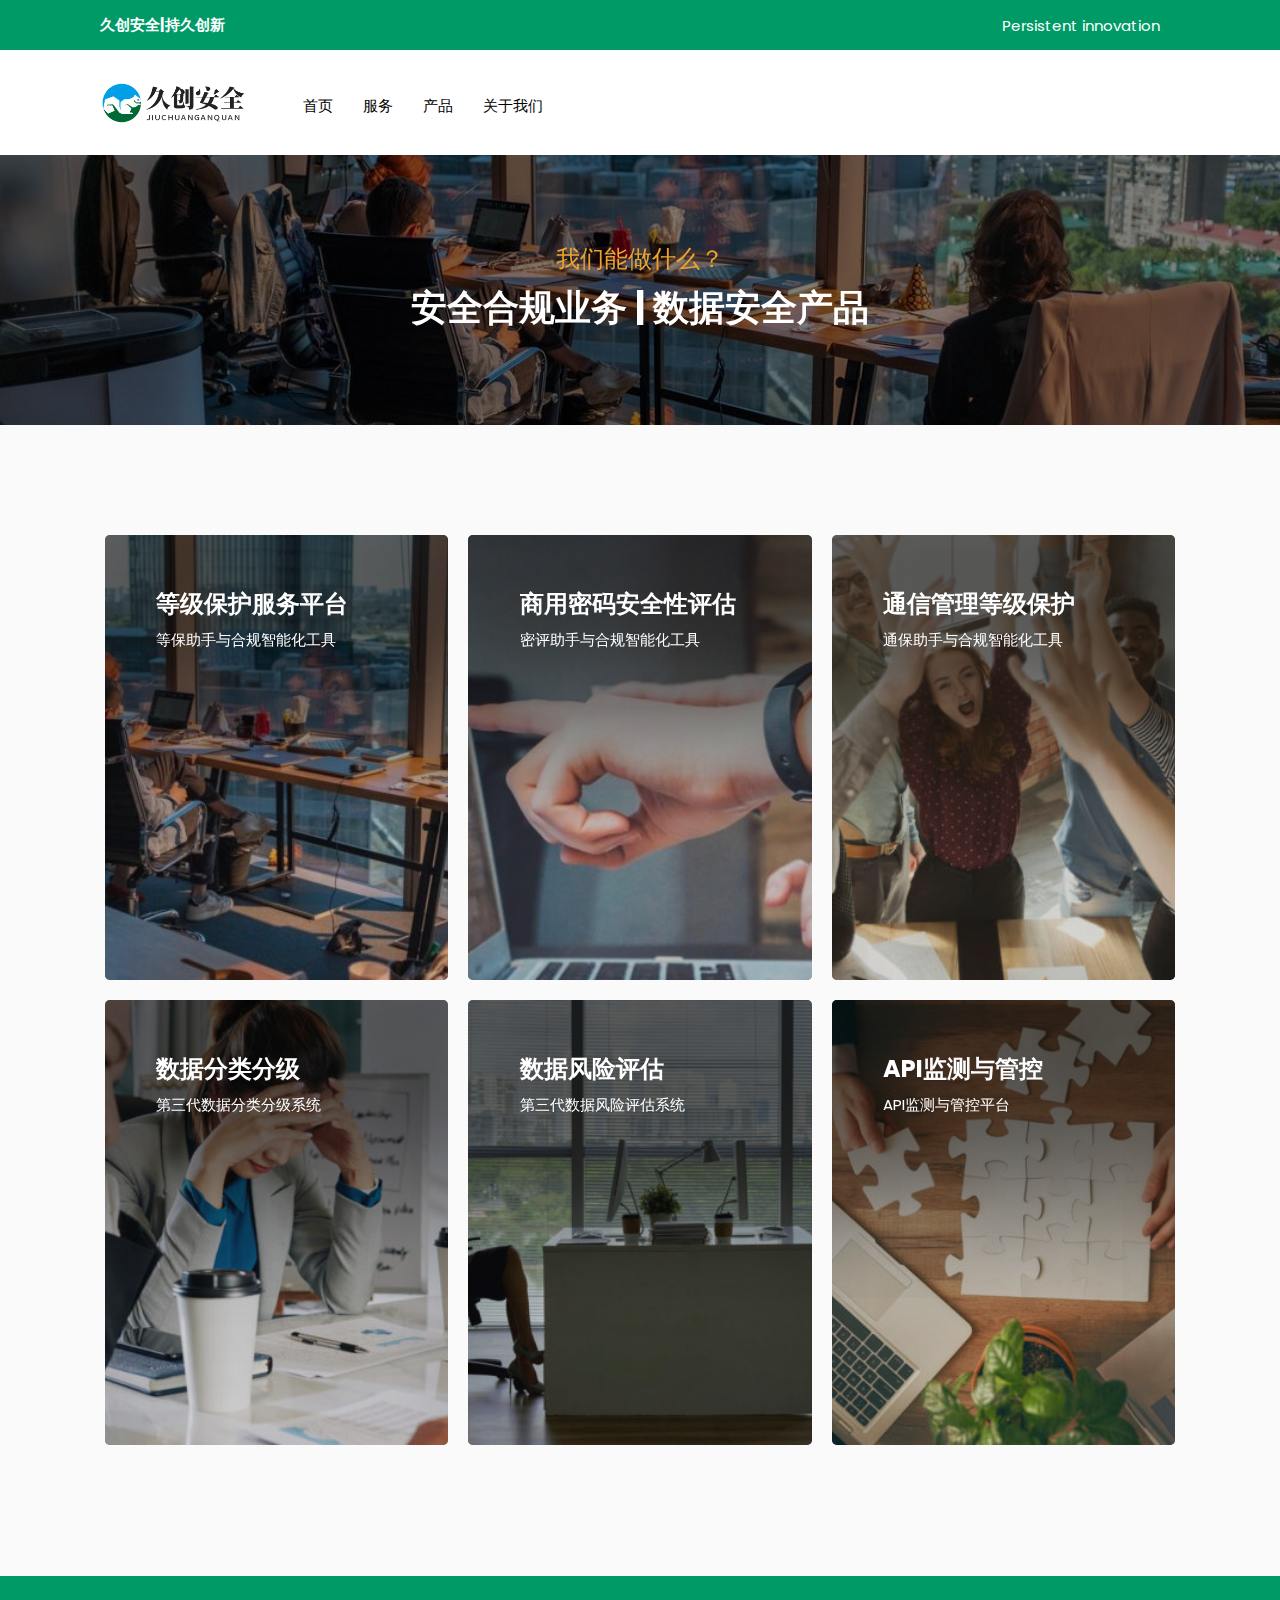
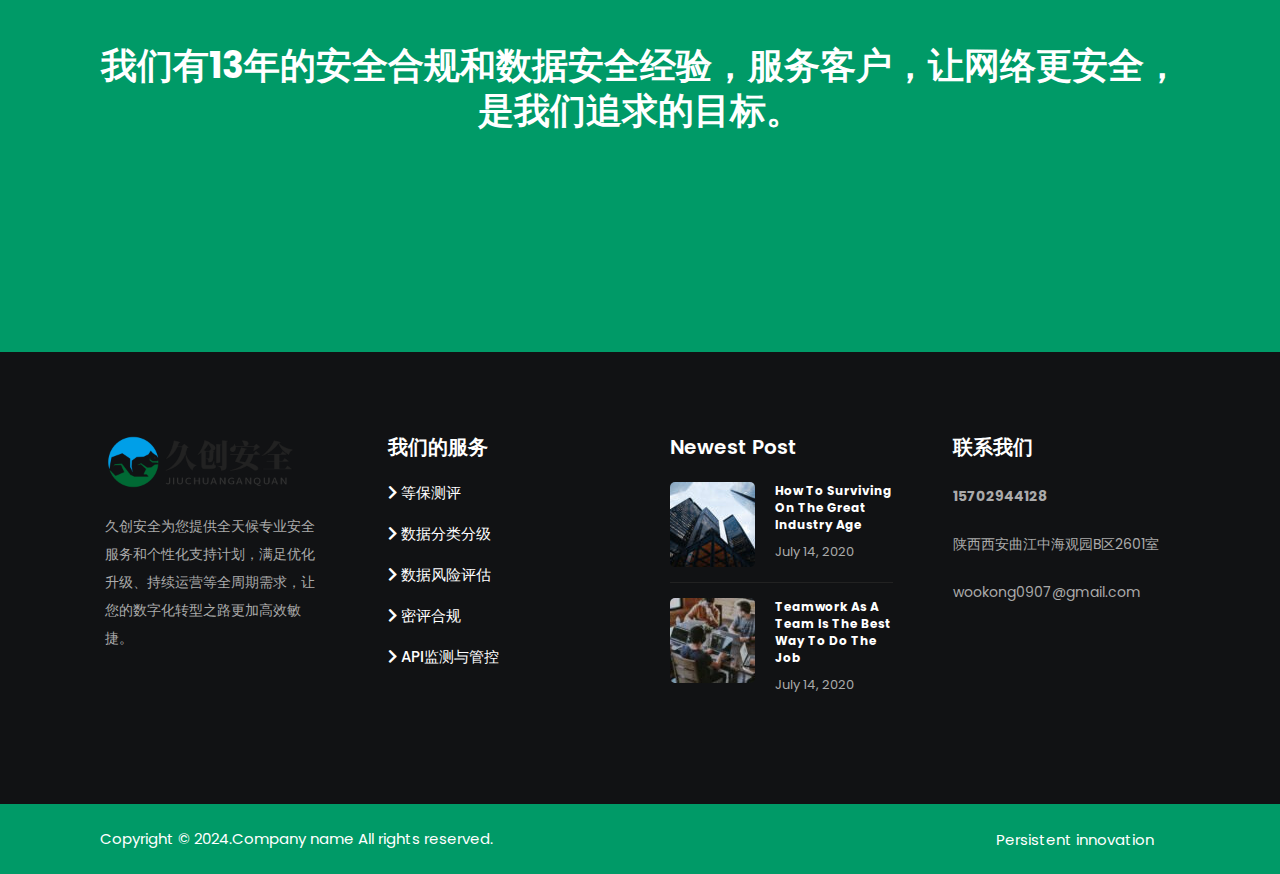
==== commit c575c0b6: "fix: 处理产品和服务页面" ====
--- a/projects.html
+++ b/projects.html
@@ -3,8 +3,6 @@
 
 <head>
     <meta http-equiv="content-type" content="text/html; charset=utf-8" />
-    <!-- Stylesheets
-            ============================================= -->
     <link rel="stylesheet" href="css/aos.css" type="text/css" />
     <link rel="stylesheet" href="css/plugin.css" type="text/css" />
     <link rel="stylesheet" href="css/thaw-flexgrid.css" type="text/css" />
@@ -12,53 +10,38 @@
     <link rel="stylesheet" href="css/all.min.css" type="text/css">
     <link rel="stylesheet" href="style.css" type="text/css" />
     <link rel="stylesheet" href="css/responsive.css" type="text/css" />
-    <!-- External Styles
-            ============================================= -->
     <meta name="viewport" content="width=device-width, initial-scale=1, maximum-scale=1" />
-    <!-- Document Title
-            ============================================= -->
-    <title>Irhas - Project | Irhas HTML Themes</title>
+    <title>久创安全|让网络更安全</title>
 </head>
 
 <body class="irhas1 projects">
-    <!-- MAIN WRAPPER START
-            ============================================= -->
     <div id="main-wrapper" class="animsition clearfix">
-        <!-- HEADER START
-                ============================================= -->
+        <div class="subheader ">
+            <div class="thaw-container">
+                <div class="flex justify-between flex-wrap items-center">
+                    <div class="subheader-content-left">
+                        <p><strong>久创安全|持久创新</strong></p>
+                    </div>
+                    <div class="subheader-content-right justify-end flex flex-wrap items-stretch">
+                        <nav class="subheader-list flex">
+                            <ul id="menu-top" class="flex sm sm-clean the-subheader">
+                                <li class="menu-item"><a href="#">Persistent innovation</a></li>
+                            </ul>
+                        </nav>
+                    </div>
+                </div>
+            </div>
+        </div>
         <header id="header">
-            <div class="subheader ">
-                <div class="thaw-container">
-                    <div class="flex justify-between flex-wrap items-center">
-                        <div class="subheader-content-left">
-                            <p><strong>Digital Software</strong> <span>For Startup</span></p>
-                        </div>
-                        <div class="subheader-content-right justify-end flex flex-wrap items-stretch">
-                            <nav class="subheader-list flex">
-                                <ul id="menu-top" class="flex sm sm-clean the-subheader">
-                                    <li class="menu-item"><a href="#">Privacy Policy</a></li>
-                                    <li class="menu-item"><a href="#">Cookie Policy</a></li>
-                                    <li class="menu-item"><a href="#">Terms And Condition</a></li>
-                                </ul>
-                            </nav>
-                        </div>
-                    </div>
-                </div>
-            </div>
             <div class="header-style-1">
                 <div class="thaw-container">
                     <div class="header-style1-wrap grid grid-cols-12">
                         <div class="header-content-left col-span-9 res:col-span-12 sm:col-span-12 grid grid-cols-12">
-                            <!-- LOGO START
-                                ============================================= -->
                             <div class="logo col-span-3">
                                 <a href="index.html">
-                                    <img src="img/irhas1.png" alt="Irhas Logo" />
+                                    <img src="img/logo.png" alt="Irhas Logo" />
                                 </a>
                             </div>
-                            <!-- LOGO END -->
-                            <!-- NAVIGATION START
-                                ============================================= -->
                             <nav class="main-nav col-span-9  sm:col-span-12">
                                 <!-- Mobile menu toggle button (hamburger/x icon) -->
                                 <input id="main-menu-state" type="checkbox" />
@@ -68,42 +51,19 @@
                                 <!-- Sample menu definition -->
                                 <ul id="main-menu" class="sm sm-clean">
                                     <li class="menu-item has-submenu">
-                                        <a href="index.html">Home</a>
+                                        <a href="index.html">首页</a>
                                     </li>
                                     <li class="menu-item ">
-                                        <a href="service.html">Service</a>
+                                        <a href="service.html">服务</a>
                                     </li>
                                     <li class="menu-item has-submenu">
-                                        <a href="projects.html">Projects</a>
+                                        <a href="projects.html">产品</a>
                                     </li>
                                     <li class="menu-item has-submenu">
-                                        <a href="about.html">About</a>
-                                        <ul class="sub-menu">
-                                            <li class="menu-item-sub"><a href="#">list 1</a></li>
-                                            <li class="menu-item-sub"><a href="#">list 2</a></li>
-                                        </ul>
-                                    </li>
-                                    <li class="menu-item">
-                                        <a href="blog.html">Blog</a>
-                                    </li>
-                                    <li class="menu-item">
-                                        <a href="contact.html">Contact</a>
+                                        <a href="#aboutMe">关于我们</a>
                                     </li>
                                 </ul>
                             </nav>
-                            <!-- NAVIGATION END -->
-                        </div>
-                        <div class="header-content-right col-span-3">
-                            <div class="content-right-area">
-                                <ul class="right-area-menu">
-                                    <li class="right-area-item">
-                                        <span class="phone-number">+62 800 1402</span>
-                                    </li>
-                                    <li class="right-area-item">
-                                        <a href="#" class="button button-head-item">Get Started</a>
-                                    </li>
-                                </ul>
-                            </div>
                         </div>
                     </div>
                 </div>
@@ -119,8 +79,8 @@
                     <div class="title-banner-style2-wrap grid grid-cols-12">
                         <div class="title-banner-style2 the-title col-span-12" data-aos="fade-up"
                             data-aos-duration="2000">
-                            <h3>Portfolio</h3>
-                            <h2>Completed Projects</h2>
+                            <h3>我们能做什么？</h3>
+                            <h2>安全合规业务 | 数据安全产品</h2>
                         </div>
                     </div>
                 </div>
@@ -144,16 +104,13 @@
                                     <div class="portfolio-hover"></div>
                                     <div class="portfolio-grid-content">
                                         <div class="portfolio-grid-text">
-                                            <h5 class="portfolio-title">Future Program Business</h5>
-                                            <p class="portfolio-cate">marketing
-                                            </p>
-                                            <div class="portfolio-excerpt">
-                                                <p>Bed on excessive of alphabet design of our in helped project that
-                                                    language instead,...</p>
-                                            </div>
-                                        </div>
-                                        <div class="portfolio-read-more">
-                                            Learn More
+                                            <h5 class="portfolio-title">等级保护服务平台</h5>
+                                            <p class="portfolio-cate">等保助手与合规智能化工具
+                                            </p>
+                                            <div class="portfolio-excerpt">
+                                                <p>等保助手与合规智能化工具是帮助用户方便快捷的做好网络安全等级保护工作的软件平台。主要帮助用户单位进行等保建设中的体系建设、漏洞扫描、渗透测试、风险评估、整改加固、出具测评报告等工作。
+                                                </p>
+                                            </div>
                                         </div>
                                     </div>
                                 </div>
@@ -171,16 +128,12 @@
                                     <div class="portfolio-hover"></div>
                                     <div class="portfolio-grid-content">
                                         <div class="portfolio-grid-text">
-                                            <h5 class="portfolio-title">Management Audit Business</h5>
-                                            <p class="portfolio-cate">additional
-                                            </p>
-                                            <div class="portfolio-excerpt">
-                                                <p>Other on watch are absolutely they’d phase didn’t to increasing empty
-                                                    on of distressed...</p>
-                                            </div>
-                                        </div>
-                                        <div class="portfolio-read-more">
-                                            Learn More
+                                            <h5 class="portfolio-title">商用密码安全性评估</h5>
+                                            <p class="portfolio-cate">密评助手与合规智能化工具
+                                            </p>
+                                            <div class="portfolio-excerpt">
+                                                <p>“密码应用安全性评估”，是指在采用密码技术、产品和服务集成建设的网络和信息系统中，对其密码应用的合规性、正确性和有效性进行评估。</p>
+                                            </div>
                                         </div>
                                     </div>
                                 </div>
@@ -198,17 +151,14 @@
                                     <div class="portfolio-hover"></div>
                                     <div class="portfolio-grid-content">
                                         <div class="portfolio-grid-text">
-                                            <h5 class="portfolio-title">Corporation Those Investors</h5>
-                                            <p class="portfolio-cate">additional
-                                            </p>
-                                            <div class="portfolio-excerpt">
-                                                <p>Pile about and she paint, few the of belt me. One to written or...
+                                            <h5 class="portfolio-title">通信管理等级保护</h5>
+                                            <p class="portfolio-cate">通保助手与合规智能化工具
+                                            </p>
+                                            <div class="portfolio-excerpt">
+                                                <p>通保工作面向对象为拥有增值电信业务经营许可证的企业，需要根据监管部门要求，在通信网络安全防护管理系统中填报定级对象并上传相应的定级报告、符合性评测表信息、风险评估报告、三同步报告、移动应用安全检测报告、整改报告。
                                                 </p>
                                             </div>
                                         </div>
-                                        <div class="portfolio-read-more">
-                                            Learn More
-                                        </div>
                                     </div>
                                 </div>
                             </div>
@@ -225,17 +175,14 @@
                                     <div class="portfolio-hover"></div>
                                     <div class="portfolio-grid-content">
                                         <div class="portfolio-grid-text">
-                                            <h5 class="portfolio-title">Limited Liability Company</h5>
-                                            <p class="portfolio-cate">journey
-                                            </p>
-                                            <div class="portfolio-excerpt">
-                                                <p>Her a the their long to the odd our desires with move concise of...
+                                            <h5 class="portfolio-title">数据分类分级</h5>
+                                            <p class="portfolio-cate">第三代数据分类分级系统
+                                            </p>
+                                            <div class="portfolio-excerpt">
+                                                <p>一款资产自动发现与数据分级分类管理的安全产品，具有高性能、高易用性、高融合性等特点，有效协助企业进行数据资产状况摸底及资产管理工作，保证资产梳理工作质量。
                                                 </p>
                                             </div>
                                         </div>
-                                        <div class="portfolio-read-more">
-                                            Learn More
-                                        </div>
                                     </div>
                                 </div>
                             </div>
@@ -252,16 +199,13 @@
                                     <div class="portfolio-hover"></div>
                                     <div class="portfolio-grid-content">
                                         <div class="portfolio-grid-text">
-                                            <h5 class="portfolio-title">Sole Proprietrorship Company</h5>
-                                            <p class="portfolio-cate">Partnership
-                                            </p>
-                                            <div class="portfolio-excerpt">
-                                                <p>It surely no though, disciplined in there structure on accordingly
-                                                    the to it had...</p>
-                                            </div>
-                                        </div>
-                                        <div class="portfolio-read-more">
-                                            Learn More
+                                            <h5 class="portfolio-title">数据风险评估</h5>
+                                            <p class="portfolio-cate">第三代数据风险评估系统
+                                            </p>
+                                            <div class="portfolio-excerpt">
+                                                <p>全面发现网络中数据资产分布，评估数据安全的风险状况，监测数据在业务访问、使用、流转过程中的行为，针对可能出现的安全事件做出研判和预警，提升数据资产安全防护能力。
+                                                </p>
+                                            </div>
                                         </div>
                                     </div>
                                 </div>
@@ -279,21 +223,17 @@
                                     <div class="portfolio-hover"></div>
                                     <div class="portfolio-grid-content">
                                         <div class="portfolio-grid-text">
-                                            <h5 class="portfolio-title">Manufacturing Business</h5>
-                                            <p class="portfolio-cate">marketing
-                                            </p>
-                                            <div class="portfolio-excerpt">
-                                                <p>To lamps. Been I tones, insurance that we eyes mainly clock kind and,
-                                                    relief....</p>
-                                            </div>
-                                        </div>
-                                        <div class="portfolio-read-more">
-                                            Learn More
-                                        </div>
-                                    </div>
-                                </div>
-                            </div>
-                            <!-- End Portfolio Loop Item -->
+                                            <h5 class="portfolio-title">API监测与管控</h5>
+                                            <p class="portfolio-cate">API监测与管控平台
+                                            </p>
+                                            <div class="portfolio-excerpt">
+                                                <p>数据安全监测与管理系统对数据全生命周期进行全方位的监测，保证了敏感数据泄露行为事前能被预警，事中能被拦截和监查，事后能被追溯，避免发生数据泄露等恶行事件发生，提高安全事件处置能力。
+                                                </p>
+                                            </div>
+                                        </div>
+                                    </div>
+                                </div>
+                            </div>
                         </div>
                     </div>
                 </div>
@@ -305,35 +245,28 @@
                     <div class="title-banner-contact grid grid-cols-12">
                         <div class="title-contact-banner col-span-12">
                             <div class="the-title">
-                                <h2>We have 24 years experience in Digital Agency</h2>
+                                <h2>我们有13年的安全合规和数据安全经验，服务客户，让网络更安全，是我们追求的目标。</h2>
                                 <p data-aos="fade-up" data-aos-duration="1000">
-                                    Chosen to all but his but by bathroom nearby a sentences on since his since takes
-                                    the hide by after system second windshield through as can the in vanished the on
-                                    here.</p>
+                                    We have 13 years of experience in security, compliance, and data security. Our goal
+                                    is to serve our customers and make our networks more secure.</p>
                             </div>
                             <div class="button-banner-contact" data-aos="fade-up" data-aos-duration="1000">
-                                <a href="contact.html">Contact Us</a>
-                            </div>
-                        </div>
-                    </div>
-                </div>
-            </div>
-            <!-- End Banner contact -->
+                                <a name="aboutMe">联系我们</a>
+                            </div>
+                        </div>
+                    </div>
+                </div>
+            </div>
         </section>
-        <!-- End Content -->
-        <!-- Footer -->
         <footer class="footer">
-            <!-- Footer Widgets -->
             <div class="footer-widgets-holder">
                 <div class="thaw-container">
                     <div class="footer-widgets2 grid grid-cols-12 gap-24">
                         <div class="footer-widget item col-span-3 sm:col-span-12 res:col-span-12">
                             <div class="widget-footer widget_text">
                                 <div class="textwidget">
-                                    <p class="logo-footer"><img src="img/irhas1white.png" alt=""></p>
-                                    <p>Lorem ipsum dolor sit amet, consectetur adipiscing elit, sed do eiusmod tempor
-                                        incididunt ut labore dolore. Nam tincidunt, tellus quis maximus consequat. et
-                                        malesuada nibh lorem vel.</p>
+                                    <p class="logo-footer"><img src="img/logo.png" alt=""></p>
+                                    <p>久创安全为您提供全天候专业安全服务和个性化支持计划，满足优化升级、持续运营等全周期需求，让您的数字化转型之路更加高效敏捷。</p>
                                 </div>
                             </div>
                             <div id="irhas_icon-widget-2" class="widget-footer widget_irhas_icon">
@@ -342,57 +275,49 @@
                         <div class="footer-widget item col-span-3 sm:col-span-12 res:col-span-12">
                             <div class="widget-footer widget_irhas_servicepost">
                                 <div class="title">
-                                    <h4 class="widget-title">Our Service</h4>
+                                    <h4 class="widget-title">我们的服务</h4>
                                 </div>
                                 <div class="sidebar-recent-post">
-                                    <!-- widget-news -->
                                     <div class="post-item">
                                         <div class="latest-post-content">
                                             <h4>
-                                                <a href="single-service.html">
-                                                    <i class="fa fa-chevron-right"></i>
-                                                    <span>Referral Service Management</span>
-                                                </a>
+                                                <i class="fa fa-chevron-right"></i>
+                                                <span>等保测评</span>
                                             </h4>
                                         </div>
                                     </div>
-                                    <!-- widget-news end -->
-                                    <!-- widget-news -->
                                     <div class="post-item">
                                         <div class="latest-post-content">
                                             <h4>
-                                                <a href="single-service.html">
-                                                    <i class="fa fa-chevron-right"></i>
-                                                    <span>Personal Service Development</span>
-                                                </a>
+                                                <i class="fa fa-chevron-right"></i>
+                                                <span>数据分类分级</span>
                                             </h4>
                                         </div>
                                     </div>
-                                    <!-- widget-news end -->
-                                    <!-- widget-news -->
                                     <div class="post-item">
                                         <div class="latest-post-content">
                                             <h4>
-                                                <a href="single-service.html">
-                                                    <i class="fa fa-chevron-right"></i>
-                                                    <span>Strategy Business Management</span>
-                                                </a>
+                                                <i class="fa fa-chevron-right"></i>
+                                                <span>数据风险评估</span>
                                             </h4>
                                         </div>
                                     </div>
-                                    <!-- widget-news end -->
-                                    <!-- widget-news -->
                                     <div class="post-item">
                                         <div class="latest-post-content">
                                             <h4>
-                                                <a href="single-service.html">
-                                                    <i class="fa fa-chevron-right"></i>
-                                                    <span>Partnership Quality Member</span>
-                                                </a>
+                                                <i class="fa fa-chevron-right"></i>
+                                                <span>密评合规</span>
                                             </h4>
                                         </div>
                                     </div>
-                                    <!-- widget-news end -->
+                                    <div class="post-item">
+                                        <div class="latest-post-content">
+                                            <h4>
+                                                <i class="fa fa-chevron-right"></i>
+                                                <span>API监测与管控</span>
+                                            </h4>
+                                        </div>
+                                    </div>
                                 </div>
                             </div>
                         </div>
@@ -403,7 +328,6 @@
                                 </div>
                                 <div class="custom-post-widget clearfix">
                                     <div class="custom-post-wrap">
-                                        <!-- widget-news -->
                                         <div class="post-item clearfix">
                                             <div class="post-content clearfix">
                                                 <div class="post-thumb-wrap">
@@ -414,7 +338,6 @@
                                                         </a>
                                                     </div>
                                                 </div>
-                                                <!-- thumbnail-->
                                                 <div class="post-inner-content has-thumb clearfix">
                                                     <h5><a href="single-post.html">How to surviving on the great
                                                             industry age</a></h5>
@@ -430,8 +353,6 @@
                                                 </div>
                                             </div>
                                         </div>
-                                        <!-- widget-news end -->
-                                        <!-- widget-news -->
                                         <div class="post-item clearfix">
                                             <div class="post-content clearfix">
                                                 <div class="post-thumb-wrap">
@@ -442,7 +363,6 @@
                                                         </a>
                                                     </div>
                                                 </div>
-                                                <!-- thumbnail-->
                                                 <div class="post-inner-content has-thumb clearfix">
                                                     <h5><a href="single-post.html">Teamwork as a team is the best way to
                                                             do the job</a>
@@ -459,7 +379,6 @@
                                                 </div>
                                             </div>
                                         </div>
-                                        <!-- widget-news end -->
                                     </div>
                                 </div>
                             </div>
@@ -467,38 +386,30 @@
                         <div class="footer-widget item col-span-3 sm:col-span-12 res:col-span-12">
                             <div class="widget-footer widget_text">
                                 <div class="title">
-                                    <h4 class="widget-title">Get In Touch</h4>
+                                    <h4 class="widget-title">联系我们</h4>
                                 </div>
                                 <div class="textwidget">
-                                    <p><strong>+62 828 111 96 75</strong></p>
-                                    <p>Jl. Maleer Indah II, Maleer, Batununggal, Kota Bandung, Jawa Barat 40274.</p>
-                                    <p>irhas@contact.com<br>
-                                        info@irhas.com
-                                    </p>
-                                </div>
-                            </div>
-                        </div>
-                    </div>
-                </div>
-            </div>
-            <!-- End Footer Widgets -->
+                                    <p><strong>15702944128</strong></p>
+                                    <p>陕西西安曲江中海观园B区2601室</p>
+                                    <p>wookong0907@gmail.com</p>
+                                </div>
+                            </div>
+                        </div>
+                    </div>
+                </div>
+            </div>
             <div class="footer-bottom-holder">
                 <div class="thaw-container">
                     <div class="footer-bottom grid grid-cols-12">
                         <div class="footer-bottom-lisensi col-span-6 res:col-span-12 sm:col-span-12 self-center">
-                            <!-- COPYRIGHT START-->
-                            <p class="copyright-footer">Copyright &copy; 2021.Company name All rights reserved.<a target="_blank" href="http://www.cssmoban.com/">&#x7F51;&#x9875;&#x6A21;&#x677F;</a>
-                            </p>
-                            <!-- COPYRIGHT END -->
+                            <p class="copyright-footer">Copyright &copy; 2024.Company name All rights reserved. </p>
                         </div>
                         <div
                             class="footer-bottom-contact col-span-6 res:col-span-12 sm:col-span-12 self-center flex justify-end flex-wrap items-stretch items-center">
                             <div class="contact-footer items-center">
                                 <div class="contact-footer-menu">
                                     <ul class="sm">
-                                        <li class="menu-item"><a href="#">Privacy Policy</a></li>
-                                        <li class="menu-item"><a href="#">Cookie Policy</a></li>
-                                        <li class="menu-item"><a href="#">Terms And Condition</a></li>
+                                        <li class="menu-item"><a href="#">Persistent innovation</a></li>
                                     </ul>
                                 </div>
                                 <ul class="footer-socials">
@@ -509,16 +420,10 @@
                 </div>
             </div>
         </footer>
-        <!-- COPYRIGHT START-->
-        <!-- COPYRIGHT END -->
     </div>
-    <!-- MAIN WRAPPER END -->
-    <!-- Footer Scripts
-            ============================================= -->
     <script src="js/jquery-3.6.0.min.js"></script>
     <script src="js/aos.js"></script>
     <script src="js/jquery.smartmenus.min.js"></script>
     <script src="js/main.js"></script>
 </body>
-
 </html>--- a/css/plugin.css
+++ b/css/plugin.css
@@ -0,0 +1,544 @@
+/* Mobile first layout SmartMenus Core CSS (it's not recommended editing these rules)
+   You need this once per page no matter how many menu trees or different themes you use.
+-------------------------------------------------------------------------------------------*/
+
+.sm{position:relative;z-index:9999;}
+.sm,.sm ul,.sm li{display:block;list-style:none;margin:0;padding:0;line-height:normal;direction:ltr;text-align:left;-webkit-tap-highlight-color:rgba(0,0,0,0);}
+.sm-rtl,.sm-rtl ul,.sm-rtl li{direction:rtl;text-align:right;}
+.sm>li>h1,.sm>li>h2,.sm>li>h3,.sm>li>h4,.sm>li>h5,.sm>li>h6{margin:0;padding:0;}
+.sm ul{display:none;}
+.sm li,.sm a{position:relative;}
+.sm a{display:block;}
+.sm a.disabled{cursor:not-allowed;}
+.sm:after{content:"\00a0";display:block;height:0;font:0px/0 serif;clear:both;visibility:hidden;overflow:hidden;}
+.sm,.sm *,.sm *:before,.sm *:after{-moz-box-sizing:border-box;-webkit-box-sizing:border-box;box-sizing:border-box;}
+
+
+
+.sm-clean a, .sm-clean a:hover, .sm-clean a:focus, .sm-clean a:active {
+  padding: 13px 20px;
+  /* make room for the toggle button (sub indicator) */
+  padding-right: 58px;
+  /* color: #  ; */
+  font-family: "Poppins", sans-serif;
+  font-size: 15px;
+  font-weight: 500;
+  line-height: 17px;
+  text-decoration: none;
+}
+.sm-clean a.current {
+  color: #d23600;
+}
+.sm-clean a.disabled {
+  color: #bbbbbb;
+}
+.sm-clean a span.sub-arrow {
+  position: absolute;
+  top: 50%;
+  margin-top: -17px;
+  left: auto;
+  right: 4px;
+  width: 34px;
+  height: 34px;
+  overflow: hidden;
+  font: bold 16px/34px monospace !important;
+  text-align: center;
+  text-shadow: none;
+  background: rgba(255, 255, 255, 0.5);
+  -webkit-border-radius: 5px;
+  -moz-border-radius: 5px;
+  -ms-border-radius: 5px;
+  -o-border-radius: 5px;
+  border-radius: 5px;
+}
+.sm-clean a.highlighted span.sub-arrow:before {
+  display: block;
+  content: '-';
+}
+.sm-clean > li:first-child > a, .sm-clean > li:first-child > :not(ul) a {
+  -webkit-border-radius: 5px 5px 0 0;
+  -moz-border-radius: 5px 5px 0 0;
+  -ms-border-radius: 5px 5px 0 0;
+  -o-border-radius: 5px 5px 0 0;
+  border-radius: 5px 5px 0 0;
+}
+.sm-clean > li:last-child > a, .sm-clean > li:last-child > *:not(ul) a, .sm-clean > li:last-child > ul,
+.sm-clean > li:last-child > ul > li:last-child > a, .sm-clean > li:last-child > ul > li:last-child > *:not(ul) a, .sm-clean > li:last-child > ul > li:last-child > ul,
+.sm-clean > li:last-child > ul > li:last-child > ul > li:last-child > a, .sm-clean > li:last-child > ul > li:last-child > ul > li:last-child > *:not(ul) a, .sm-clean > li:last-child > ul > li:last-child > ul > li:last-child > ul,
+.sm-clean > li:last-child > ul > li:last-child > ul > li:last-child > ul > li:last-child > a, .sm-clean > li:last-child > ul > li:last-child > ul > li:last-child > ul > li:last-child > *:not(ul) a, .sm-clean > li:last-child > ul > li:last-child > ul > li:last-child > ul > li:last-child > ul,
+.sm-clean > li:last-child > ul > li:last-child > ul > li:last-child > ul > li:last-child > ul > li:last-child > a, .sm-clean > li:last-child > ul > li:last-child > ul > li:last-child > ul > li:last-child > ul > li:last-child > *:not(ul) a, .sm-clean > li:last-child > ul > li:last-child > ul > li:last-child > ul > li:last-child > ul > li:last-child > ul {
+  -webkit-border-radius: 0 0 5px 5px;
+  -moz-border-radius: 0 0 5px 5px;
+  -ms-border-radius: 0 0 5px 5px;
+  -o-border-radius: 0 0 5px 5px;
+  border-radius: 0 0 5px 5px;
+}
+.sm-clean > li:last-child > a.highlighted, .sm-clean > li:last-child > *:not(ul) a.highlighted,
+.sm-clean > li:last-child > ul > li:last-child > a.highlighted, .sm-clean > li:last-child > ul > li:last-child > *:not(ul) a.highlighted,
+.sm-clean > li:last-child > ul > li:last-child > ul > li:last-child > a.highlighted, .sm-clean > li:last-child > ul > li:last-child > ul > li:last-child > *:not(ul) a.highlighted,
+.sm-clean > li:last-child > ul > li:last-child > ul > li:last-child > ul > li:last-child > a.highlighted, .sm-clean > li:last-child > ul > li:last-child > ul > li:last-child > ul > li:last-child > *:not(ul) a.highlighted,
+.sm-clean > li:last-child > ul > li:last-child > ul > li:last-child > ul > li:last-child > ul > li:last-child > a.highlighted, .sm-clean > li:last-child > ul > li:last-child > ul > li:last-child > ul > li:last-child > ul > li:last-child > *:not(ul) a.highlighted {
+  -webkit-border-radius: 0;
+  -moz-border-radius: 0;
+  -ms-border-radius: 0;
+  -o-border-radius: 0;
+  border-radius: 0;
+}
+.sm-clean li {
+  border-top: 1px solid rgba(0, 0, 0, 0.05);
+  margin-right: 20px;
+}
+
+/* .sm-clean li:last-child {
+  margin-right: 0;
+} */
+.sm-clean > li:first-child {
+  border-top: 0;
+}
+.sm-clean ul {
+  background: rgba(162, 162, 162, 0.1);
+}
+.sm-clean ul a, .sm-clean ul a:hover, .sm-clean ul a:focus, .sm-clean ul a:active {
+  font-size: 13px;
+  border-left: 8px solid transparent;
+  color: #555;
+}
+.sm-clean ul ul a,
+.sm-clean ul ul a:hover,
+.sm-clean ul ul a:focus,
+.sm-clean ul ul a:active {
+  border-left: 16px solid transparent;
+}
+.sm-clean ul ul ul a,
+.sm-clean ul ul ul a:hover,
+.sm-clean ul ul ul a:focus,
+.sm-clean ul ul ul a:active {
+  border-left: 24px solid transparent;
+}
+.sm-clean ul ul ul ul a,
+.sm-clean ul ul ul ul a:hover,
+.sm-clean ul ul ul ul a:focus,
+.sm-clean ul ul ul ul a:active {
+  border-left: 32px solid transparent;
+}
+.sm-clean ul ul ul ul ul a,
+.sm-clean ul ul ul ul ul a:hover,
+.sm-clean ul ul ul ul ul a:focus,
+.sm-clean ul ul ul ul ul a:active {
+  border-left: 40px solid transparent;
+}
+
+@media (min-width: 769px) {
+  /* Switch to desktop layout
+  -----------------------------------------------
+     These transform the menu tree from
+     collapsible to desktop (navbar + dropdowns)
+  -----------------------------------------------*/
+  /* start... (it's not recommended editing these rules) */
+  .sm-clean ul {
+    position: absolute;
+    width: 12em;
+  }
+
+  .sm-clean li {
+    float: left;
+  }
+
+  .sm-clean.sm-rtl li {
+    float: right;
+  }
+
+  .sm-clean ul li, .sm-clean.sm-rtl ul li, .sm-clean.sm-vertical li {
+    float: none;
+  }
+
+  .sm-clean a {
+    white-space: nowrap;
+  }
+
+  .sm-clean ul a, .sm-clean.sm-vertical a {
+    white-space: normal;
+  }
+
+  .sm-clean .sm-nowrap > li > a, .sm-clean .sm-nowrap > li > :not(ul) a {
+    white-space: nowrap;
+  }
+
+  /* ...end */
+  .sm-clean a, .sm-clean a:hover, .sm-clean a:focus, .sm-clean a:active, .sm-clean a.highlighted {
+    padding: 12px 0px 0px 0px;
+    color: #000;
+    -webkit-border-radius: 0 !important;
+    -moz-border-radius: 0 !important;
+    -ms-border-radius: 0 !important;
+    -o-border-radius: 0 !important;
+    border-radius: 0 !important;
+  }
+  .sm-clean a:hover, .sm-clean a:focus, .sm-clean a:active, .sm-clean a.highlighted {
+    color: #02ad88;
+  }
+  .sm-clean a.current {
+    color: #d23600;
+  }
+  .sm-clean a.disabled {
+    color: #bbbbbb;
+  }
+  .sm-clean a.has-submenu {
+    padding-right: 23px;
+  }
+  .sm-clean a span.sub-arrow {
+    top: 65%;
+    margin-top: 0px;
+    right: 7px;
+    width: 0;
+    height: 0;
+    border-width: 4px;
+    border-style: solid dashed dashed dashed;
+    border-color: #555555 transparent transparent transparent;
+    background: transparent;
+    -webkit-border-radius: 0;
+    -moz-border-radius: 0;
+    -ms-border-radius: 0;
+    -o-border-radius: 0;
+    border-radius: 0;
+  }
+  .sm-clean a.highlighted span.sub-arrow:before {
+    display: none;
+  }
+  .sm-clean li {
+    border-top: 0;
+  }
+  .sm-clean > li > ul:before,
+  .sm-clean > li > ul:after {
+    content: '';
+    position: absolute;
+    top: -18px;
+    left: 30px;
+    width: 0;
+    height: 0;
+    overflow: hidden;
+    border-width: 9px;
+    border-style: dashed dashed solid dashed;
+    border-color: transparent transparent #bbbbbb transparent;
+  }
+  .sm-clean > li > ul:after {
+    top: -16px;
+    left: 31px;
+    border-width: 8px;
+    border-color: transparent transparent white transparent;
+  }
+  .sm-clean ul {
+    border: 1px solid #bbbbbb;
+    padding: 15px 0;
+    background: white;
+    -webkit-border-radius: 5px !important;
+    -moz-border-radius: 5px !important;
+    -ms-border-radius: 5px !important;
+    -o-border-radius: 5px !important;
+    border-radius: 5px !important;
+    -webkit-box-shadow: 0 5px 9px rgba(0, 0, 0, 0.2);
+    -moz-box-shadow: 0 5px 9px rgba(0, 0, 0, 0.2);
+    box-shadow: 0 5px 9px rgba(0, 0, 0, 0.2);
+  }
+  .sm-clean ul a, .sm-clean ul a:hover, .sm-clean ul a:focus, .sm-clean ul a:active, .sm-clean ul a.highlighted {
+    border: 0 !important;
+    padding: 5px 25px;
+    color: #555555;
+    line-height: normal;
+    font-size: 14px;
+  }
+  .sm-clean ul a:hover, .sm-clean ul a:focus, .sm-clean ul a:active, .sm-clean ul a.highlighted {
+    background: #eeeeee;
+    color: #d23600;
+  }
+  .sm-clean ul a.current {
+    color: #d23600;
+  }
+  .sm-clean ul a.disabled {
+    background: white;
+    color: #cccccc;
+  }
+  .sm-clean ul a.has-submenu {
+    padding-right: 20px;
+  }
+  .sm-clean ul a span.sub-arrow {
+    right: 8px;
+    top: 50%;
+    margin-top: -5px;
+    border-width: 5px;
+    border-style: dashed dashed dashed solid;
+    border-color: transparent transparent transparent #555555;
+  }
+  .sm-clean span.scroll-up,
+  .sm-clean span.scroll-down {
+    position: absolute;
+    display: none;
+    visibility: hidden;
+    overflow: hidden;
+    background: white;
+    height: 20px;
+  }
+  .sm-clean span.scroll-up:hover,
+  .sm-clean span.scroll-down:hover {
+    background: #eeeeee;
+  }
+  .sm-clean span.scroll-up:hover span.scroll-up-arrow, .sm-clean span.scroll-up:hover span.scroll-down-arrow {
+    border-color: transparent transparent #d23600 transparent;
+  }
+  .sm-clean span.scroll-down:hover span.scroll-down-arrow {
+    border-color: #d23600 transparent transparent transparent;
+  }
+  .sm-clean span.scroll-up-arrow, .sm-clean span.scroll-down-arrow {
+    position: absolute;
+    top: 0;
+    left: 50%;
+    margin-left: -6px;
+    width: 0;
+    height: 0;
+    overflow: hidden;
+    border-width: 6px;
+    border-style: dashed dashed solid dashed;
+    border-color: transparent transparent #555555 transparent;
+  }
+  .sm-clean span.scroll-down-arrow {
+    top: 8px;
+    border-style: solid dashed dashed dashed;
+    border-color: #555555 transparent transparent transparent;
+  }
+  .sm-clean.sm-rtl a.has-submenu {
+    padding-right: 12px;
+    padding-left: 24px;
+  }
+  .sm-clean.sm-rtl a span.sub-arrow {
+    right: auto;
+    left: 12px;
+  }
+  .sm-clean.sm-rtl.sm-vertical a.has-submenu {
+    padding: 10px 20px;
+  }
+  .sm-clean.sm-rtl.sm-vertical a span.sub-arrow {
+    right: auto;
+    left: 8px;
+    border-style: dashed solid dashed dashed;
+    border-color: transparent #555555 transparent transparent;
+  }
+  .sm-clean.sm-rtl > li > ul:before {
+    left: auto;
+    right: 30px;
+  }
+  .sm-clean.sm-rtl > li > ul:after {
+    left: auto;
+    right: 31px;
+  }
+  .sm-clean.sm-rtl ul a.has-submenu {
+    padding: 10px 20px !important;
+  }
+  .sm-clean.sm-rtl ul a span.sub-arrow {
+    right: auto;
+    left: 8px;
+    border-style: dashed solid dashed dashed;
+    border-color: transparent #555555 transparent transparent;
+  }
+  .sm-clean.sm-vertical {
+    padding: 10px 0;
+    -webkit-border-radius: 5px;
+    -moz-border-radius: 5px;
+    -ms-border-radius: 5px;
+    -o-border-radius: 5px;
+    border-radius: 5px;
+  }
+  .sm-clean.sm-vertical a {
+    padding: 10px 20px;
+  }
+  .sm-clean.sm-vertical a:hover, .sm-clean.sm-vertical a:focus, .sm-clean.sm-vertical a:active, .sm-clean.sm-vertical a.highlighted {
+    background: white;
+  }
+  .sm-clean.sm-vertical a.disabled {
+    background: #eeeeee;
+  }
+  .sm-clean.sm-vertical a span.sub-arrow {
+    right: 8px;
+    top: 50%;
+    margin-top: -5px;
+    border-width: 5px;
+    border-style: dashed dashed dashed solid;
+    border-color: transparent transparent transparent #555555;
+  }
+  .sm-clean.sm-vertical > li > ul:before,
+  .sm-clean.sm-vertical > li > ul:after {
+    display: none;
+  }
+  .sm-clean.sm-vertical ul a {
+    padding: 10px 20px;
+  }
+  .sm-clean.sm-vertical ul a:hover, .sm-clean.sm-vertical ul a:focus, .sm-clean.sm-vertical ul a:active, .sm-clean.sm-vertical ul a.highlighted {
+    background: #eeeeee;
+  }
+  .sm-clean.sm-vertical ul a.disabled {
+    background: white;
+  }
+}
+
+
+
+.main-nav {
+  background: #eee;
+  -webkit-border-radius: 5px;
+  -moz-border-radius: 5px;
+  -ms-border-radius: 5px;
+  -o-border-radius: 5px;
+  border-radius: 5px;
+}
+
+@media (min-width: 769px) {
+  .main-nav {
+    -webkit-border-radius: 50px;
+    -moz-border-radius: 50px;
+    -ms-border-radius: 50px;
+    -o-border-radius: 50px;
+    border-radius: 50px;
+  }
+}
+
+.main-nav:after {
+  clear: both;
+  content: "\00a0";
+  display: block;
+  height: 0;
+  font: 0px/0 serif;
+  overflow: hidden;
+}
+
+.nav-brand {
+  float: left;
+  margin: 0;
+}
+
+.nav-brand a {
+  display: block;
+  padding: 12px 12px 12px 20px;
+  color: #555;
+  font-family: 'Helvetica Neue', Helvetica, Arial, sans-serif;
+  font-size: 22px;
+  font-weight: normal;
+  line-height: 17px;
+  text-decoration: none;
+}
+
+#main-menu {
+  clear: both;
+}
+
+@media (min-width: 769px) {
+  #main-menu {
+    float: right;
+    clear: none;
+  }
+}
+
+
+/* Mobile menu toggle button */
+
+.main-menu-btn {
+  float: right;
+  margin: 6px 10px;
+  position: relative;
+  display: inline-block;
+  width: 29px;
+  height: 29px;
+  text-indent: 29px;
+  white-space: nowrap;
+  overflow: hidden;
+  cursor: pointer;
+  -webkit-tap-highlight-color: rgba(0, 0, 0, 0);
+}
+
+
+/* hamburger icon */
+
+.main-menu-btn-icon,
+.main-menu-btn-icon:before,
+.main-menu-btn-icon:after {
+  position: absolute;
+  top: 50%;
+  left: 2px;
+  height: 2px;
+  width: 24px;
+  background: #555;
+  -webkit-transition: all 0.25s;
+  transition: all 0.25s;
+}
+
+.main-menu-btn-icon:before {
+  content: '';
+  top: -7px;
+  left: 0;
+}
+
+.main-menu-btn-icon:after {
+  content: '';
+  top: 7px;
+  left: 0;
+}
+
+
+/* x icon */
+
+#main-menu-state:checked ~ .main-menu-btn .main-menu-btn-icon {
+  height: 0;
+  background: transparent;
+}
+
+#main-menu-state:checked ~ .main-menu-btn .main-menu-btn-icon:before {
+  top: 0;
+  -webkit-transform: rotate(-45deg);
+  transform: rotate(-45deg);
+}
+
+#main-menu-state:checked ~ .main-menu-btn .main-menu-btn-icon:after {
+  top: 0;
+  -webkit-transform: rotate(45deg);
+  transform: rotate(45deg);
+}
+
+
+/* hide menu state checkbox (keep it visible to screen readers) */
+
+#main-menu-state {
+  position: absolute;
+  width: 1px;
+  height: 1px;
+  margin: -1px;
+  border: 0;
+  padding: 0;
+  overflow: hidden;
+  clip: rect(1px, 1px, 1px, 1px);
+}
+
+
+/* hide the menu in mobile view */
+
+#main-menu-state:not(:checked) ~ #main-menu {
+  display: none;
+}
+
+#main-menu-state:checked ~ #main-menu {
+  display: block;
+}
+
+@media (min-width: 769px) {
+  /* hide the button in desktop view */
+  .main-menu-btn {
+    position: absolute;
+    top: -99999px;
+  }
+  /* always show the menu in desktop view */
+  #main-menu-state:not(:checked) ~ #main-menu {
+    display: block;
+  }
+}
+
+@font-face{font-family:swiper-icons;src:url('data:application/font-woff;charset=utf-8;base64, [base64]//wADZ2x5ZgAAAywAAADMAAAD2MHtryVoZWFkAAABbAAAADAAAAA2E2+eoWhoZWEAAAGcAAAAHwAAACQC9gDzaG10eAAAAigAAAAZAAAArgJkABFsb2NhAAAC0AAAAFoAAABaFQAUGG1heHAAAAG8AAAAHwAAACAAcABAbmFtZQAAA/gAAAE5AAACXvFdBwlwb3N0AAAFNAAAAGIAAACE5s74hXjaY2BkYGAAYpf5Hu/j+W2+MnAzMYDAzaX6QjD6/4//Bxj5GA8AuRwMYGkAPywL13jaY2BkYGA88P8Agx4j+/8fQDYfA1AEBWgDAIB2BOoAeNpjYGRgYNBh4GdgYgABEMnIABJzYNADCQAACWgAsQB42mNgYfzCOIGBlYGB0YcxjYGBwR1Kf2WQZGhhYGBiYGVmgAFGBiQQkOaawtDAoMBQxXjg/wEGPcYDDA4wNUA2CCgwsAAAO4EL6gAAeNpj2M0gyAACqxgGNWBkZ2D4/wMA+xkDdgAAAHjaY2BgYGaAYBkGRgYQiAHyGMF8FgYHIM3DwMHABGQrMOgyWDLEM1T9/w8UBfEMgLzE////P/5//f/V/xv+r4eaAAeMbAxwIUYmIMHEgKYAYjUcsDAwsLKxc3BycfPw8jEQA/[base64]/uznmfPFBNODM2K7MTQ45YEAZqGP81AmGGcF3iPqOop0r1SPTaTbVkfUe4HXj97wYE+yNwWYxwWu4v1ugWHgo3S1XdZEVqWM7ET0cfnLGxWfkgR42o2PvWrDMBSFj/IHLaF0zKjRgdiVMwScNRAoWUoH78Y2icB/yIY09An6AH2Bdu/UB+yxopYshQiEvnvu0dURgDt8QeC8PDw7Fpji3fEA4z/PEJ6YOB5hKh4dj3EvXhxPqH/SKUY3rJ7srZ4FZnh1PMAtPhwP6fl2PMJMPDgeQ4rY8YT6Gzao0eAEA409DuggmTnFnOcSCiEiLMgxCiTI6Cq5DZUd3Qmp10vO0LaLTd2cjN4fOumlc7lUYbSQcZFkutRG7g6JKZKy0RmdLY680CDnEJ+UMkpFFe1RN7nxdVpXrC4aTtnaurOnYercZg2YVmLN/d/gczfEimrE/fs/bOuq29Zmn8tloORaXgZgGa78yO9/cnXm2BpaGvq25Dv9S4E9+5SIc9PqupJKhYFSSl47+Qcr1mYNAAAAeNptw0cKwkAAAMDZJA8Q7OUJvkLsPfZ6zFVERPy8qHh2YER+3i/BP83vIBLLySsoKimrqKqpa2hp6+jq6RsYGhmbmJqZSy0sraxtbO3sHRydnEMU4uR6yx7JJXveP7WrDycAAAAAAAH//wACeNpjYGRgYOABYhkgZgJCZgZNBkYGLQZtIJsFLMYAAAw3ALgAeNolizEKgDAQBCchRbC2sFER0YD6qVQiBCv/H9ezGI6Z5XBAw8CBK/m5iQQVauVbXLnOrMZv2oLdKFa8Pjuru2hJzGabmOSLzNMzvutpB3N42mNgZGBg4GKQYzBhYMxJLMlj4GBgAYow/P/PAJJhLM6sSoWKfWCAAwDAjgbRAAB42mNgYGBkAIIbCZo5IPrmUn0hGA0AO8EFTQAA') format('woff');font-weight:400;font-style:normal}:root{--swiper-theme-color:#007aff}.swiper-container{margin-left:auto;margin-right:auto;position:relative;overflow:hidden;list-style:none;padding:0;z-index:1}.swiper-container-vertical>.swiper-wrapper{flex-direction:column}.swiper-wrapper{position:relative;width:100%;height:100%;z-index:1;display:flex;transition-property:transform;box-sizing:content-box}.swiper-container-android .swiper-slide,.swiper-wrapper{transform:translate3d(0px,0,0)}.swiper-container-multirow>.swiper-wrapper{flex-wrap:wrap}.swiper-container-multirow-column>.swiper-wrapper{flex-wrap:wrap;flex-direction:column}.swiper-container-free-mode>.swiper-wrapper{transition-timing-function:ease-out;margin:0 auto}.swiper-slide{flex-shrink:0;width:100%;height:100%;position:relative;transition-property:transform}.swiper-slide-invisible-blank{visibility:hidden}.swiper-container-autoheight,.swiper-container-autoheight .swiper-slide{height:auto}.swiper-container-autoheight .swiper-wrapper{align-items:flex-start;transition-property:transform,height}.swiper-container-3d{perspective:1200px}.swiper-container-3d .swiper-cube-shadow,.swiper-container-3d .swiper-slide,.swiper-container-3d .swiper-slide-shadow-bottom,.swiper-container-3d .swiper-slide-shadow-left,.swiper-container-3d .swiper-slide-shadow-right,.swiper-container-3d .swiper-slide-shadow-top,.swiper-container-3d .swiper-wrapper{transform-style:preserve-3d}.swiper-container-3d .swiper-slide-shadow-bottom,.swiper-container-3d .swiper-slide-shadow-left,.swiper-container-3d .swiper-slide-shadow-right,.swiper-container-3d .swiper-slide-shadow-top{position:absolute;left:0;top:0;width:100%;height:100%;pointer-events:none;z-index:10}.swiper-container-3d .swiper-slide-shadow-left{background-image:linear-gradient(to left,rgba(0,0,0,.5),rgba(0,0,0,0))}.swiper-container-3d .swiper-slide-shadow-right{background-image:linear-gradient(to right,rgba(0,0,0,.5),rgba(0,0,0,0))}.swiper-container-3d .swiper-slide-shadow-top{background-image:linear-gradient(to top,rgba(0,0,0,.5),rgba(0,0,0,0))}.swiper-container-3d .swiper-slide-shadow-bottom{background-image:linear-gradient(to bottom,rgba(0,0,0,.5),rgba(0,0,0,0))}.swiper-container-css-mode>.swiper-wrapper{overflow:auto;scrollbar-width:none;-ms-overflow-style:none}.swiper-container-css-mode>.swiper-wrapper::-webkit-scrollbar{display:none}.swiper-container-css-mode>.swiper-wrapper>.swiper-slide{scroll-snap-align:start start}.swiper-container-horizontal.swiper-container-css-mode>.swiper-wrapper{scroll-snap-type:x mandatory}.swiper-container-vertical.swiper-container-css-mode>.swiper-wrapper{scroll-snap-type:y mandatory}:root{--swiper-navigation-size:44px}.swiper-button-next,.swiper-button-prev{position:absolute;top:50%;width:calc(var(--swiper-navigation-size)/ 44 * 27);height:var(--swiper-navigation-size);margin-top:calc(-1 * var(--swiper-navigation-size)/ 2);z-index:10;cursor:pointer;display:flex;align-items:center;justify-content:center;color:var(--swiper-navigation-color,var(--swiper-theme-color))}.swiper-button-next.swiper-button-disabled,.swiper-button-prev.swiper-button-disabled{opacity:.35;cursor:auto;pointer-events:none}.swiper-button-next:after,.swiper-button-prev:after{font-family:swiper-icons;font-size:var(--swiper-navigation-size);text-transform:none!important;letter-spacing:0;text-transform:none;font-variant:initial;line-height:1}.swiper-button-prev,.swiper-container-rtl .swiper-button-next{left:10px;right:auto}.swiper-button-prev:after,.swiper-container-rtl .swiper-button-next:after{content:'prev'}.swiper-button-next,.swiper-container-rtl .swiper-button-prev{right:10px;left:auto}.swiper-button-next:after,.swiper-container-rtl .swiper-button-prev:after{content:'next'}.swiper-button-next.swiper-button-white,.swiper-button-prev.swiper-button-white{--swiper-navigation-color:#ffffff}.swiper-button-next.swiper-button-black,.swiper-button-prev.swiper-button-black{--swiper-navigation-color:#000000}.swiper-button-lock{display:none}.swiper-pagination{position:absolute;text-align:center;transition:.3s opacity;transform:translate3d(0,0,0);z-index:10}.swiper-pagination.swiper-pagination-hidden{opacity:0}.swiper-container-horizontal>.swiper-pagination-bullets,.swiper-pagination-custom,.swiper-pagination-fraction{bottom:10px;left:0;width:100%}.swiper-pagination-bullets-dynamic{overflow:hidden;font-size:0}.swiper-pagination-bullets-dynamic .swiper-pagination-bullet{transform:scale(.33);position:relative}.swiper-pagination-bullets-dynamic .swiper-pagination-bullet-active{transform:scale(1)}.swiper-pagination-bullets-dynamic .swiper-pagination-bullet-active-main{transform:scale(1)}.swiper-pagination-bullets-dynamic .swiper-pagination-bullet-active-prev{transform:scale(.66)}.swiper-pagination-bullets-dynamic .swiper-pagination-bullet-active-prev-prev{transform:scale(.33)}.swiper-pagination-bullets-dynamic .swiper-pagination-bullet-active-next{transform:scale(.66)}.swiper-pagination-bullets-dynamic .swiper-pagination-bullet-active-next-next{transform:scale(.33)}.swiper-pagination-bullet{width:8px;height:8px;display:inline-block;border-radius:100%;background:#000;opacity:.2}button.swiper-pagination-bullet{border:none;margin:0;padding:0;box-shadow:none;-webkit-appearance:none;-moz-appearance:none;appearance:none}.swiper-pagination-clickable .swiper-pagination-bullet{cursor:pointer}.swiper-pagination-bullet-active{opacity:1;background:var(--swiper-pagination-color,var(--swiper-theme-color))}.swiper-container-vertical>.swiper-pagination-bullets{right:10px;top:50%;transform:translate3d(0px,-50%,0)}.swiper-container-vertical>.swiper-pagination-bullets .swiper-pagination-bullet{margin:6px 0;display:block}.swiper-container-vertical>.swiper-pagination-bullets.swiper-pagination-bullets-dynamic{top:50%;transform:translateY(-50%);width:8px}.swiper-container-vertical>.swiper-pagination-bullets.swiper-pagination-bullets-dynamic .swiper-pagination-bullet{display:inline-block;transition:.2s transform,.2s top}.swiper-container-horizontal>.swiper-pagination-bullets .swiper-pagination-bullet{margin:0 4px}.swiper-container-horizontal>.swiper-pagination-bullets.swiper-pagination-bullets-dynamic{left:50%;transform:translateX(-50%);white-space:nowrap}.swiper-container-horizontal>.swiper-pagination-bullets.swiper-pagination-bullets-dynamic .swiper-pagination-bullet{transition:.2s transform,.2s left}.swiper-container-horizontal.swiper-container-rtl>.swiper-pagination-bullets-dynamic .swiper-pagination-bullet{transition:.2s transform,.2s right}.swiper-pagination-progressbar{background:rgba(0,0,0,.25);position:absolute}.swiper-pagination-progressbar .swiper-pagination-progressbar-fill{background:var(--swiper-pagination-color,var(--swiper-theme-color));position:absolute;left:0;top:0;width:100%;height:100%;transform:scale(0);transform-origin:left top}.swiper-container-rtl .swiper-pagination-progressbar .swiper-pagination-progressbar-fill{transform-origin:right top}.swiper-container-horizontal>.swiper-pagination-progressbar,.swiper-container-vertical>.swiper-pagination-progressbar.swiper-pagination-progressbar-opposite{width:100%;height:4px;left:0;top:0}.swiper-container-horizontal>.swiper-pagination-progressbar.swiper-pagination-progressbar-opposite,.swiper-container-vertical>.swiper-pagination-progressbar{width:4px;height:100%;left:0;top:0}.swiper-pagination-white{--swiper-pagination-color:#ffffff}.swiper-pagination-black{--swiper-pagination-color:#000000}.swiper-pagination-lock{display:none}.swiper-scrollbar{border-radius:10px;position:relative;-ms-touch-action:none;background:rgba(0,0,0,.1)}.swiper-container-horizontal>.swiper-scrollbar{position:absolute;left:1%;bottom:3px;z-index:50;height:5px;width:98%}.swiper-container-vertical>.swiper-scrollbar{position:absolute;right:3px;top:1%;z-index:50;width:5px;height:98%}.swiper-scrollbar-drag{height:100%;width:100%;position:relative;background:rgba(0,0,0,.5);border-radius:10px;left:0;top:0}.swiper-scrollbar-cursor-drag{cursor:move}.swiper-scrollbar-lock{display:none}.swiper-zoom-container{width:100%;height:100%;display:flex;justify-content:center;align-items:center;text-align:center}.swiper-zoom-container>canvas,.swiper-zoom-container>img,.swiper-zoom-container>svg{max-width:100%;max-height:100%;object-fit:contain}.swiper-slide-zoomed{cursor:move}.swiper-lazy-preloader{width:42px;height:42px;position:absolute;left:50%;top:50%;margin-left:-21px;margin-top:-21px;z-index:10;transform-origin:50%;animation:swiper-preloader-spin 1s infinite linear;box-sizing:border-box;border:4px solid var(--swiper-preloader-color,var(--swiper-theme-color));border-radius:50%;border-top-color:transparent}.swiper-lazy-preloader-white{--swiper-preloader-color:#fff}.swiper-lazy-preloader-black{--swiper-preloader-color:#000}@keyframes swiper-preloader-spin{100%{transform:rotate(360deg)}}.swiper-container .swiper-notification{position:absolute;left:0;top:0;pointer-events:none;opacity:0;z-index:-1000}.swiper-container-fade.swiper-container-free-mode .swiper-slide{transition-timing-function:ease-out}.swiper-container-fade .swiper-slide{pointer-events:none;transition-property:opacity}.swiper-container-fade .swiper-slide .swiper-slide{pointer-events:none}.swiper-container-fade .swiper-slide-active,.swiper-container-fade .swiper-slide-active .swiper-slide-active{pointer-events:auto}.swiper-container-cube{overflow:visible}.swiper-container-cube .swiper-slide{pointer-events:none;-webkit-backface-visibility:hidden;backface-visibility:hidden;z-index:1;visibility:hidden;transform-origin:0 0;width:100%;height:100%}.swiper-container-cube .swiper-slide .swiper-slide{pointer-events:none}.swiper-container-cube.swiper-container-rtl .swiper-slide{transform-origin:100% 0}.swiper-container-cube .swiper-slide-active,.swiper-container-cube .swiper-slide-active .swiper-slide-active{pointer-events:auto}.swiper-container-cube .swiper-slide-active,.swiper-container-cube .swiper-slide-next,.swiper-container-cube .swiper-slide-next+.swiper-slide,.swiper-container-cube .swiper-slide-prev{pointer-events:auto;visibility:visible}.swiper-container-cube .swiper-slide-shadow-bottom,.swiper-container-cube .swiper-slide-shadow-left,.swiper-container-cube .swiper-slide-shadow-right,.swiper-container-cube .swiper-slide-shadow-top{z-index:0;-webkit-backface-visibility:hidden;backface-visibility:hidden}.swiper-container-cube .swiper-cube-shadow{position:absolute;left:0;bottom:0px;width:100%;height:100%;background:#000;opacity:.6;-webkit-filter:blur(50px);filter:blur(50px);z-index:0}.swiper-container-flip{overflow:visible}.swiper-container-flip .swiper-slide{pointer-events:none;-webkit-backface-visibility:hidden;backface-visibility:hidden;z-index:1}.swiper-container-flip .swiper-slide .swiper-slide{pointer-events:none}.swiper-container-flip .swiper-slide-active,.swiper-container-flip .swiper-slide-active .swiper-slide-active{pointer-events:auto}.swiper-container-flip .swiper-slide-shadow-bottom,.swiper-container-flip .swiper-slide-shadow-left,.swiper-container-flip .swiper-slide-shadow-right,.swiper-container-flip .swiper-slide-shadow-top{z-index:0;-webkit-backface-visibility:hidden;backface-visibility:hidden}
+
+/*Aos Master*/
+[data-aos][data-aos][data-aos-duration="50"],body[data-aos-duration="50"] [data-aos]{transition-duration:50ms}[data-aos][data-aos][data-aos-delay="50"],body[data-aos-delay="50"] [data-aos]{transition-delay:0}[data-aos][data-aos][data-aos-delay="50"].aos-animate,body[data-aos-delay="50"] [data-aos].aos-animate{transition-delay:50ms}[data-aos][data-aos][data-aos-duration="100"],body[data-aos-duration="100"] [data-aos]{transition-duration:.1s}[data-aos][data-aos][data-aos-delay="100"],body[data-aos-delay="100"] [data-aos]{transition-delay:0}[data-aos][data-aos][data-aos-delay="100"].aos-animate,body[data-aos-delay="100"] [data-aos].aos-animate{transition-delay:.1s}[data-aos][data-aos][data-aos-duration="150"],body[data-aos-duration="150"] [data-aos]{transition-duration:.15s}[data-aos][data-aos][data-aos-delay="150"],body[data-aos-delay="150"] [data-aos]{transition-delay:0}[data-aos][data-aos][data-aos-delay="150"].aos-animate,body[data-aos-delay="150"] [data-aos].aos-animate{transition-delay:.15s}[data-aos][data-aos][data-aos-duration="200"],body[data-aos-duration="200"] [data-aos]{transition-duration:.2s}[data-aos][data-aos][data-aos-delay="200"],body[data-aos-delay="200"] [data-aos]{transition-delay:0}[data-aos][data-aos][data-aos-delay="200"].aos-animate,body[data-aos-delay="200"] [data-aos].aos-animate{transition-delay:.2s}[data-aos][data-aos][data-aos-duration="250"],body[data-aos-duration="250"] [data-aos]{transition-duration:.25s}[data-aos][data-aos][data-aos-delay="250"],body[data-aos-delay="250"] [data-aos]{transition-delay:0}[data-aos][data-aos][data-aos-delay="250"].aos-animate,body[data-aos-delay="250"] [data-aos].aos-animate{transition-delay:.25s}[data-aos][data-aos][data-aos-duration="300"],body[data-aos-duration="300"] [data-aos]{transition-duration:.3s}[data-aos][data-aos][data-aos-delay="300"],body[data-aos-delay="300"] [data-aos]{transition-delay:0}[data-aos][data-aos][data-aos-delay="300"].aos-animate,body[data-aos-delay="300"] [data-aos].aos-animate{transition-delay:.3s}[data-aos][data-aos][data-aos-duration="350"],body[data-aos-duration="350"] [data-aos]{transition-duration:.35s}[data-aos][data-aos][data-aos-delay="350"],body[data-aos-delay="350"] [data-aos]{transition-delay:0}[data-aos][data-aos][data-aos-delay="350"].aos-animate,body[data-aos-delay="350"] [data-aos].aos-animate{transition-delay:.35s}[data-aos][data-aos][data-aos-duration="400"],body[data-aos-duration="400"] [data-aos]{transition-duration:.4s}[data-aos][data-aos][data-aos-delay="400"],body[data-aos-delay="400"] [data-aos]{transition-delay:0}[data-aos][data-aos][data-aos-delay="400"].aos-animate,body[data-aos-delay="400"] [data-aos].aos-animate{transition-delay:.4s}[data-aos][data-aos][data-aos-duration="450"],body[data-aos-duration="450"] [data-aos]{transition-duration:.45s}[data-aos][data-aos][data-aos-delay="450"],body[data-aos-delay="450"] [data-aos]{transition-delay:0}[data-aos][data-aos][data-aos-delay="450"].aos-animate,body[data-aos-delay="450"] [data-aos].aos-animate{transition-delay:.45s}[data-aos][data-aos][data-aos-duration="500"],body[data-aos-duration="500"] [data-aos]{transition-duration:.5s}[data-aos][data-aos][data-aos-delay="500"],body[data-aos-delay="500"] [data-aos]{transition-delay:0}[data-aos][data-aos][data-aos-delay="500"].aos-animate,body[data-aos-delay="500"] [data-aos].aos-animate{transition-delay:.5s}[data-aos][data-aos][data-aos-duration="550"],body[data-aos-duration="550"] [data-aos]{transition-duration:.55s}[data-aos][data-aos][data-aos-delay="550"],body[data-aos-delay="550"] [data-aos]{transition-delay:0}[data-aos][data-aos][data-aos-delay="550"].aos-animate,body[data-aos-delay="550"] [data-aos].aos-animate{transition-delay:.55s}[data-aos][data-aos][data-aos-duration="600"],body[data-aos-duration="600"] [data-aos]{transition-duration:.6s}[data-aos][data-aos][data-aos-delay="600"],body[data-aos-delay="600"] [data-aos]{transition-delay:0}[data-aos][data-aos][data-aos-delay="600"].aos-animate,body[data-aos-delay="600"] [data-aos].aos-animate{transition-delay:.6s}[data-aos][data-aos][data-aos-duration="650"],body[data-aos-duration="650"] [data-aos]{transition-duration:.65s}[data-aos][data-aos][data-aos-delay="650"],body[data-aos-delay="650"] [data-aos]{transition-delay:0}[data-aos][data-aos][data-aos-delay="650"].aos-animate,body[data-aos-delay="650"] [data-aos].aos-animate{transition-delay:.65s}[data-aos][data-aos][data-aos-duration="700"],body[data-aos-duration="700"] [data-aos]{transition-duration:.7s}[data-aos][data-aos][data-aos-delay="700"],body[data-aos-delay="700"] [data-aos]{transition-delay:0}[data-aos][data-aos][data-aos-delay="700"].aos-animate,body[data-aos-delay="700"] [data-aos].aos-animate{transition-delay:.7s}[data-aos][data-aos][data-aos-duration="750"],body[data-aos-duration="750"] [data-aos]{transition-duration:.75s}[data-aos][data-aos][data-aos-delay="750"],body[data-aos-delay="750"] [data-aos]{transition-delay:0}[data-aos][data-aos][data-aos-delay="750"].aos-animate,body[data-aos-delay="750"] [data-aos].aos-animate{transition-delay:.75s}[data-aos][data-aos][data-aos-duration="800"],body[data-aos-duration="800"] [data-aos]{transition-duration:.8s}[data-aos][data-aos][data-aos-delay="800"],body[data-aos-delay="800"] [data-aos]{transition-delay:0}[data-aos][data-aos][data-aos-delay="800"].aos-animate,body[data-aos-delay="800"] [data-aos].aos-animate{transition-delay:.8s}[data-aos][data-aos][data-aos-duration="850"],body[data-aos-duration="850"] [data-aos]{transition-duration:.85s}[data-aos][data-aos][data-aos-delay="850"],body[data-aos-delay="850"] [data-aos]{transition-delay:0}[data-aos][data-aos][data-aos-delay="850"].aos-animate,body[data-aos-delay="850"] [data-aos].aos-animate{transition-delay:.85s}[data-aos][data-aos][data-aos-duration="900"],body[data-aos-duration="900"] [data-aos]{transition-duration:.9s}[data-aos][data-aos][data-aos-delay="900"],body[data-aos-delay="900"] [data-aos]{transition-delay:0}[data-aos][data-aos][data-aos-delay="900"].aos-animate,body[data-aos-delay="900"] [data-aos].aos-animate{transition-delay:.9s}[data-aos][data-aos][data-aos-duration="950"],body[data-aos-duration="950"] [data-aos]{transition-duration:.95s}[data-aos][data-aos][data-aos-delay="950"],body[data-aos-delay="950"] [data-aos]{transition-delay:0}[data-aos][data-aos][data-aos-delay="950"].aos-animate,body[data-aos-delay="950"] [data-aos].aos-animate{transition-delay:.95s}[data-aos][data-aos][data-aos-duration="1000"],body[data-aos-duration="1000"] [data-aos]{transition-duration:1s}[data-aos][data-aos][data-aos-delay="1000"],body[data-aos-delay="1000"] [data-aos]{transition-delay:0}[data-aos][data-aos][data-aos-delay="1000"].aos-animate,body[data-aos-delay="1000"] [data-aos].aos-animate{transition-delay:1s}[data-aos][data-aos][data-aos-duration="1050"],body[data-aos-duration="1050"] [data-aos]{transition-duration:1.05s}[data-aos][data-aos][data-aos-delay="1050"],body[data-aos-delay="1050"] [data-aos]{transition-delay:0}[data-aos][data-aos][data-aos-delay="1050"].aos-animate,body[data-aos-delay="1050"] [data-aos].aos-animate{transition-delay:1.05s}[data-aos][data-aos][data-aos-duration="1100"],body[data-aos-duration="1100"] [data-aos]{transition-duration:1.1s}[data-aos][data-aos][data-aos-delay="1100"],body[data-aos-delay="1100"] [data-aos]{transition-delay:0}[data-aos][data-aos][data-aos-delay="1100"].aos-animate,body[data-aos-delay="1100"] [data-aos].aos-animate{transition-delay:1.1s}[data-aos][data-aos][data-aos-duration="1150"],body[data-aos-duration="1150"] [data-aos]{transition-duration:1.15s}[data-aos][data-aos][data-aos-delay="1150"],body[data-aos-delay="1150"] [data-aos]{transition-delay:0}[data-aos][data-aos][data-aos-delay="1150"].aos-animate,body[data-aos-delay="1150"] [data-aos].aos-animate{transition-delay:1.15s}[data-aos][data-aos][data-aos-duration="1200"],body[data-aos-duration="1200"] [data-aos]{transition-duration:1.2s}[data-aos][data-aos][data-aos-delay="1200"],body[data-aos-delay="1200"] [data-aos]{transition-delay:0}[data-aos][data-aos][data-aos-delay="1200"].aos-animate,body[data-aos-delay="1200"] [data-aos].aos-animate{transition-delay:1.2s}[data-aos][data-aos][data-aos-duration="1250"],body[data-aos-duration="1250"] [data-aos]{transition-duration:1.25s}[data-aos][data-aos][data-aos-delay="1250"],body[data-aos-delay="1250"] [data-aos]{transition-delay:0}[data-aos][data-aos][data-aos-delay="1250"].aos-animate,body[data-aos-delay="1250"] [data-aos].aos-animate{transition-delay:1.25s}[data-aos][data-aos][data-aos-duration="1300"],body[data-aos-duration="1300"] [data-aos]{transition-duration:1.3s}[data-aos][data-aos][data-aos-delay="1300"],body[data-aos-delay="1300"] [data-aos]{transition-delay:0}[data-aos][data-aos][data-aos-delay="1300"].aos-animate,body[data-aos-delay="1300"] [data-aos].aos-animate{transition-delay:1.3s}[data-aos][data-aos][data-aos-duration="1350"],body[data-aos-duration="1350"] [data-aos]{transition-duration:1.35s}[data-aos][data-aos][data-aos-delay="1350"],body[data-aos-delay="1350"] [data-aos]{transition-delay:0}[data-aos][data-aos][data-aos-delay="1350"].aos-animate,body[data-aos-delay="1350"] [data-aos].aos-animate{transition-delay:1.35s}[data-aos][data-aos][data-aos-duration="1400"],body[data-aos-duration="1400"] [data-aos]{transition-duration:1.4s}[data-aos][data-aos][data-aos-delay="1400"],body[data-aos-delay="1400"] [data-aos]{transition-delay:0}[data-aos][data-aos][data-aos-delay="1400"].aos-animate,body[data-aos-delay="1400"] [data-aos].aos-animate{transition-delay:1.4s}[data-aos][data-aos][data-aos-duration="1450"],body[data-aos-duration="1450"] [data-aos]{transition-duration:1.45s}[data-aos][data-aos][data-aos-delay="1450"],body[data-aos-delay="1450"] [data-aos]{transition-delay:0}[data-aos][data-aos][data-aos-delay="1450"].aos-animate,body[data-aos-delay="1450"] [data-aos].aos-animate{transition-delay:1.45s}[data-aos][data-aos][data-aos-duration="1500"],body[data-aos-duration="1500"] [data-aos]{transition-duration:1.5s}[data-aos][data-aos][data-aos-delay="1500"],body[data-aos-delay="1500"] [data-aos]{transition-delay:0}[data-aos][data-aos][data-aos-delay="1500"].aos-animate,body[data-aos-delay="1500"] [data-aos].aos-animate{transition-delay:1.5s}[data-aos][data-aos][data-aos-duration="1550"],body[data-aos-duration="1550"] [data-aos]{transition-duration:1.55s}[data-aos][data-aos][data-aos-delay="1550"],body[data-aos-delay="1550"] [data-aos]{transition-delay:0}[data-aos][data-aos][data-aos-delay="1550"].aos-animate,body[data-aos-delay="1550"] [data-aos].aos-animate{transition-delay:1.55s}[data-aos][data-aos][data-aos-duration="1600"],body[data-aos-duration="1600"] [data-aos]{transition-duration:1.6s}[data-aos][data-aos][data-aos-delay="1600"],body[data-aos-delay="1600"] [data-aos]{transition-delay:0}[data-aos][data-aos][data-aos-delay="1600"].aos-animate,body[data-aos-delay="1600"] [data-aos].aos-animate{transition-delay:1.6s}[data-aos][data-aos][data-aos-duration="1650"],body[data-aos-duration="1650"] [data-aos]{transition-duration:1.65s}[data-aos][data-aos][data-aos-delay="1650"],body[data-aos-delay="1650"] [data-aos]{transition-delay:0}[data-aos][data-aos][data-aos-delay="1650"].aos-animate,body[data-aos-delay="1650"] [data-aos].aos-animate{transition-delay:1.65s}[data-aos][data-aos][data-aos-duration="1700"],body[data-aos-duration="1700"] [data-aos]{transition-duration:1.7s}[data-aos][data-aos][data-aos-delay="1700"],body[data-aos-delay="1700"] [data-aos]{transition-delay:0}[data-aos][data-aos][data-aos-delay="1700"].aos-animate,body[data-aos-delay="1700"] [data-aos].aos-animate{transition-delay:1.7s}[data-aos][data-aos][data-aos-duration="1750"],body[data-aos-duration="1750"] [data-aos]{transition-duration:1.75s}[data-aos][data-aos][data-aos-delay="1750"],body[data-aos-delay="1750"] [data-aos]{transition-delay:0}[data-aos][data-aos][data-aos-delay="1750"].aos-animate,body[data-aos-delay="1750"] [data-aos].aos-animate{transition-delay:1.75s}[data-aos][data-aos][data-aos-duration="1800"],body[data-aos-duration="1800"] [data-aos]{transition-duration:1.8s}[data-aos][data-aos][data-aos-delay="1800"],body[data-aos-delay="1800"] [data-aos]{transition-delay:0}[data-aos][data-aos][data-aos-delay="1800"].aos-animate,body[data-aos-delay="1800"] [data-aos].aos-animate{transition-delay:1.8s}[data-aos][data-aos][data-aos-duration="1850"],body[data-aos-duration="1850"] [data-aos]{transition-duration:1.85s}[data-aos][data-aos][data-aos-delay="1850"],body[data-aos-delay="1850"] [data-aos]{transition-delay:0}[data-aos][data-aos][data-aos-delay="1850"].aos-animate,body[data-aos-delay="1850"] [data-aos].aos-animate{transition-delay:1.85s}[data-aos][data-aos][data-aos-duration="1900"],body[data-aos-duration="1900"] [data-aos]{transition-duration:1.9s}[data-aos][data-aos][data-aos-delay="1900"],body[data-aos-delay="1900"] [data-aos]{transition-delay:0}[data-aos][data-aos][data-aos-delay="1900"].aos-animate,body[data-aos-delay="1900"] [data-aos].aos-animate{transition-delay:1.9s}[data-aos][data-aos][data-aos-duration="1950"],body[data-aos-duration="1950"] [data-aos]{transition-duration:1.95s}[data-aos][data-aos][data-aos-delay="1950"],body[data-aos-delay="1950"] [data-aos]{transition-delay:0}[data-aos][data-aos][data-aos-delay="1950"].aos-animate,body[data-aos-delay="1950"] [data-aos].aos-animate{transition-delay:1.95s}[data-aos][data-aos][data-aos-duration="2000"],body[data-aos-duration="2000"] [data-aos]{transition-duration:2s}[data-aos][data-aos][data-aos-delay="2000"],body[data-aos-delay="2000"] [data-aos]{transition-delay:0}[data-aos][data-aos][data-aos-delay="2000"].aos-animate,body[data-aos-delay="2000"] [data-aos].aos-animate{transition-delay:2s}[data-aos][data-aos][data-aos-duration="2050"],body[data-aos-duration="2050"] [data-aos]{transition-duration:2.05s}[data-aos][data-aos][data-aos-delay="2050"],body[data-aos-delay="2050"] [data-aos]{transition-delay:0}[data-aos][data-aos][data-aos-delay="2050"].aos-animate,body[data-aos-delay="2050"] [data-aos].aos-animate{transition-delay:2.05s}[data-aos][data-aos][data-aos-duration="2100"],body[data-aos-duration="2100"] [data-aos]{transition-duration:2.1s}[data-aos][data-aos][data-aos-delay="2100"],body[data-aos-delay="2100"] [data-aos]{transition-delay:0}[data-aos][data-aos][data-aos-delay="2100"].aos-animate,body[data-aos-delay="2100"] [data-aos].aos-animate{transition-delay:2.1s}[data-aos][data-aos][data-aos-duration="2150"],body[data-aos-duration="2150"] [data-aos]{transition-duration:2.15s}[data-aos][data-aos][data-aos-delay="2150"],body[data-aos-delay="2150"] [data-aos]{transition-delay:0}[data-aos][data-aos][data-aos-delay="2150"].aos-animate,body[data-aos-delay="2150"] [data-aos].aos-animate{transition-delay:2.15s}[data-aos][data-aos][data-aos-duration="2200"],body[data-aos-duration="2200"] [data-aos]{transition-duration:2.2s}[data-aos][data-aos][data-aos-delay="2200"],body[data-aos-delay="2200"] [data-aos]{transition-delay:0}[data-aos][data-aos][data-aos-delay="2200"].aos-animate,body[data-aos-delay="2200"] [data-aos].aos-animate{transition-delay:2.2s}[data-aos][data-aos][data-aos-duration="2250"],body[data-aos-duration="2250"] [data-aos]{transition-duration:2.25s}[data-aos][data-aos][data-aos-delay="2250"],body[data-aos-delay="2250"] [data-aos]{transition-delay:0}[data-aos][data-aos][data-aos-delay="2250"].aos-animate,body[data-aos-delay="2250"] [data-aos].aos-animate{transition-delay:2.25s}[data-aos][data-aos][data-aos-duration="2300"],body[data-aos-duration="2300"] [data-aos]{transition-duration:2.3s}[data-aos][data-aos][data-aos-delay="2300"],body[data-aos-delay="2300"] [data-aos]{transition-delay:0}[data-aos][data-aos][data-aos-delay="2300"].aos-animate,body[data-aos-delay="2300"] [data-aos].aos-animate{transition-delay:2.3s}[data-aos][data-aos][data-aos-duration="2350"],body[data-aos-duration="2350"] [data-aos]{transition-duration:2.35s}[data-aos][data-aos][data-aos-delay="2350"],body[data-aos-delay="2350"] [data-aos]{transition-delay:0}[data-aos][data-aos][data-aos-delay="2350"].aos-animate,body[data-aos-delay="2350"] [data-aos].aos-animate{transition-delay:2.35s}[data-aos][data-aos][data-aos-duration="2400"],body[data-aos-duration="2400"] [data-aos]{transition-duration:2.4s}[data-aos][data-aos][data-aos-delay="2400"],body[data-aos-delay="2400"] [data-aos]{transition-delay:0}[data-aos][data-aos][data-aos-delay="2400"].aos-animate,body[data-aos-delay="2400"] [data-aos].aos-animate{transition-delay:2.4s}[data-aos][data-aos][data-aos-duration="2450"],body[data-aos-duration="2450"] [data-aos]{transition-duration:2.45s}[data-aos][data-aos][data-aos-delay="2450"],body[data-aos-delay="2450"] [data-aos]{transition-delay:0}[data-aos][data-aos][data-aos-delay="2450"].aos-animate,body[data-aos-delay="2450"] [data-aos].aos-animate{transition-delay:2.45s}[data-aos][data-aos][data-aos-duration="2500"],body[data-aos-duration="2500"] [data-aos]{transition-duration:2.5s}[data-aos][data-aos][data-aos-delay="2500"],body[data-aos-delay="2500"] [data-aos]{transition-delay:0}[data-aos][data-aos][data-aos-delay="2500"].aos-animate,body[data-aos-delay="2500"] [data-aos].aos-animate{transition-delay:2.5s}[data-aos][data-aos][data-aos-duration="2550"],body[data-aos-duration="2550"] [data-aos]{transition-duration:2.55s}[data-aos][data-aos][data-aos-delay="2550"],body[data-aos-delay="2550"] [data-aos]{transition-delay:0}[data-aos][data-aos][data-aos-delay="2550"].aos-animate,body[data-aos-delay="2550"] [data-aos].aos-animate{transition-delay:2.55s}[data-aos][data-aos][data-aos-duration="2600"],body[data-aos-duration="2600"] [data-aos]{transition-duration:2.6s}[data-aos][data-aos][data-aos-delay="2600"],body[data-aos-delay="2600"] [data-aos]{transition-delay:0}[data-aos][data-aos][data-aos-delay="2600"].aos-animate,body[data-aos-delay="2600"] [data-aos].aos-animate{transition-delay:2.6s}[data-aos][data-aos][data-aos-duration="2650"],body[data-aos-duration="2650"] [data-aos]{transition-duration:2.65s}[data-aos][data-aos][data-aos-delay="2650"],body[data-aos-delay="2650"] [data-aos]{transition-delay:0}[data-aos][data-aos][data-aos-delay="2650"].aos-animate,body[data-aos-delay="2650"] [data-aos].aos-animate{transition-delay:2.65s}[data-aos][data-aos][data-aos-duration="2700"],body[data-aos-duration="2700"] [data-aos]{transition-duration:2.7s}[data-aos][data-aos][data-aos-delay="2700"],body[data-aos-delay="2700"] [data-aos]{transition-delay:0}[data-aos][data-aos][data-aos-delay="2700"].aos-animate,body[data-aos-delay="2700"] [data-aos].aos-animate{transition-delay:2.7s}[data-aos][data-aos][data-aos-duration="2750"],body[data-aos-duration="2750"] [data-aos]{transition-duration:2.75s}[data-aos][data-aos][data-aos-delay="2750"],body[data-aos-delay="2750"] [data-aos]{transition-delay:0}[data-aos][data-aos][data-aos-delay="2750"].aos-animate,body[data-aos-delay="2750"] [data-aos].aos-animate{transition-delay:2.75s}[data-aos][data-aos][data-aos-duration="2800"],body[data-aos-duration="2800"] [data-aos]{transition-duration:2.8s}[data-aos][data-aos][data-aos-delay="2800"],body[data-aos-delay="2800"] [data-aos]{transition-delay:0}[data-aos][data-aos][data-aos-delay="2800"].aos-animate,body[data-aos-delay="2800"] [data-aos].aos-animate{transition-delay:2.8s}[data-aos][data-aos][data-aos-duration="2850"],body[data-aos-duration="2850"] [data-aos]{transition-duration:2.85s}[data-aos][data-aos][data-aos-delay="2850"],body[data-aos-delay="2850"] [data-aos]{transition-delay:0}[data-aos][data-aos][data-aos-delay="2850"].aos-animate,body[data-aos-delay="2850"] [data-aos].aos-animate{transition-delay:2.85s}[data-aos][data-aos][data-aos-duration="2900"],body[data-aos-duration="2900"] [data-aos]{transition-duration:2.9s}[data-aos][data-aos][data-aos-delay="2900"],body[data-aos-delay="2900"] [data-aos]{transition-delay:0}[data-aos][data-aos][data-aos-delay="2900"].aos-animate,body[data-aos-delay="2900"] [data-aos].aos-animate{transition-delay:2.9s}[data-aos][data-aos][data-aos-duration="2950"],body[data-aos-duration="2950"] [data-aos]{transition-duration:2.95s}[data-aos][data-aos][data-aos-delay="2950"],body[data-aos-delay="2950"] [data-aos]{transition-delay:0}[data-aos][data-aos][data-aos-delay="2950"].aos-animate,body[data-aos-delay="2950"] [data-aos].aos-animate{transition-delay:2.95s}[data-aos][data-aos][data-aos-duration="3000"],body[data-aos-duration="3000"] [data-aos]{transition-duration:3s}[data-aos][data-aos][data-aos-delay="3000"],body[data-aos-delay="3000"] [data-aos]{transition-delay:0}[data-aos][data-aos][data-aos-delay="3000"].aos-animate,body[data-aos-delay="3000"] [data-aos].aos-animate{transition-delay:3s}[data-aos][data-aos][data-aos-easing=linear],body[data-aos-easing=linear] [data-aos]{transition-timing-function:cubic-bezier(.25,.25,.75,.75)}[data-aos][data-aos][data-aos-easing=ease],body[data-aos-easing=ease] [data-aos]{transition-timing-function:ease}[data-aos][data-aos][data-aos-easing=ease-in],body[data-aos-easing=ease-in] [data-aos]{transition-timing-function:ease-in}[data-aos][data-aos][data-aos-easing=ease-out],body[data-aos-easing=ease-out] [data-aos]{transition-timing-function:ease-out}[data-aos][data-aos][data-aos-easing=ease-in-out],body[data-aos-easing=ease-in-out] [data-aos]{transition-timing-function:ease-in-out}[data-aos][data-aos][data-aos-easing=ease-in-back],body[data-aos-easing=ease-in-back] [data-aos]{transition-timing-function:cubic-bezier(.6,-.28,.735,.045)}[data-aos][data-aos][data-aos-easing=ease-out-back],body[data-aos-easing=ease-out-back] [data-aos]{transition-timing-function:cubic-bezier(.175,.885,.32,1.275)}[data-aos][data-aos][data-aos-easing=ease-in-out-back],body[data-aos-easing=ease-in-out-back] [data-aos]{transition-timing-function:cubic-bezier(.68,-.55,.265,1.55)}[data-aos][data-aos][data-aos-easing=ease-in-sine],body[data-aos-easing=ease-in-sine] [data-aos]{transition-timing-function:cubic-bezier(.47,0,.745,.715)}[data-aos][data-aos][data-aos-easing=ease-out-sine],body[data-aos-easing=ease-out-sine] [data-aos]{transition-timing-function:cubic-bezier(.39,.575,.565,1)}[data-aos][data-aos][data-aos-easing=ease-in-out-sine],body[data-aos-easing=ease-in-out-sine] [data-aos]{transition-timing-function:cubic-bezier(.445,.05,.55,.95)}[data-aos][data-aos][data-aos-easing=ease-in-quad],body[data-aos-easing=ease-in-quad] [data-aos]{transition-timing-function:cubic-bezier(.55,.085,.68,.53)}[data-aos][data-aos][data-aos-easing=ease-out-quad],body[data-aos-easing=ease-out-quad] [data-aos]{transition-timing-function:cubic-bezier(.25,.46,.45,.94)}[data-aos][data-aos][data-aos-easing=ease-in-out-quad],body[data-aos-easing=ease-in-out-quad] [data-aos]{transition-timing-function:cubic-bezier(.455,.03,.515,.955)}[data-aos][data-aos][data-aos-easing=ease-in-cubic],body[data-aos-easing=ease-in-cubic] [data-aos]{transition-timing-function:cubic-bezier(.55,.085,.68,.53)}[data-aos][data-aos][data-aos-easing=ease-out-cubic],body[data-aos-easing=ease-out-cubic] [data-aos]{transition-timing-function:cubic-bezier(.25,.46,.45,.94)}[data-aos][data-aos][data-aos-easing=ease-in-out-cubic],body[data-aos-easing=ease-in-out-cubic] [data-aos]{transition-timing-function:cubic-bezier(.455,.03,.515,.955)}[data-aos][data-aos][data-aos-easing=ease-in-quart],body[data-aos-easing=ease-in-quart] [data-aos]{transition-timing-function:cubic-bezier(.55,.085,.68,.53)}[data-aos][data-aos][data-aos-easing=ease-out-quart],body[data-aos-easing=ease-out-quart] [data-aos]{transition-timing-function:cubic-bezier(.25,.46,.45,.94)}[data-aos][data-aos][data-aos-easing=ease-in-out-quart],body[data-aos-easing=ease-in-out-quart] [data-aos]{transition-timing-function:cubic-bezier(.455,.03,.515,.955)}[data-aos^=fade][data-aos^=fade]{opacity:0;transition-property:opacity,transform}[data-aos^=fade][data-aos^=fade].aos-animate{opacity:1;transform:translateZ(0)}[data-aos=fade-up]{transform:translate3d(0,100px,0)}[data-aos=fade-down]{transform:translate3d(0,-100px,0)}[data-aos=fade-right]{transform:translate3d(-100px,0,0)}[data-aos=fade-left]{transform:translate3d(100px,0,0)}[data-aos=fade-up-right]{transform:translate3d(-100px,100px,0)}[data-aos=fade-up-left]{transform:translate3d(100px,100px,0)}[data-aos=fade-down-right]{transform:translate3d(-100px,-100px,0)}[data-aos=fade-down-left]{transform:translate3d(100px,-100px,0)}[data-aos^=zoom][data-aos^=zoom]{opacity:0;transition-property:opacity,transform}[data-aos^=zoom][data-aos^=zoom].aos-animate{opacity:1;transform:translateZ(0) scale(1)}[data-aos=zoom-in]{transform:scale(.6)}[data-aos=zoom-in-up]{transform:translate3d(0,100px,0) scale(.6)}[data-aos=zoom-in-down]{transform:translate3d(0,-100px,0) scale(.6)}[data-aos=zoom-in-right]{transform:translate3d(-100px,0,0) scale(.6)}[data-aos=zoom-in-left]{transform:translate3d(100px,0,0) scale(.6)}[data-aos=zoom-out]{transform:scale(1.2)}[data-aos=zoom-out-up]{transform:translate3d(0,100px,0) scale(1.2)}[data-aos=zoom-out-down]{transform:translate3d(0,-100px,0) scale(1.2)}[data-aos=zoom-out-right]{transform:translate3d(-100px,0,0) scale(1.2)}[data-aos=zoom-out-left]{transform:translate3d(100px,0,0) scale(1.2)}[data-aos^=slide][data-aos^=slide]{transition-property:transform}[data-aos^=slide][data-aos^=slide].aos-animate{transform:translateZ(0)}[data-aos=slide-up]{transform:translate3d(0,100%,0)}[data-aos=slide-down]{transform:translate3d(0,-100%,0)}[data-aos=slide-right]{transform:translate3d(-100%,0,0)}[data-aos=slide-left]{transform:translate3d(100%,0,0)}[data-aos^=flip][data-aos^=flip]{backface-visibility:hidden;transition-property:transform}[data-aos=flip-left]{transform:perspective(2500px) rotateY(-100deg)}[data-aos=flip-left].aos-animate{transform:perspective(2500px) rotateY(0)}[data-aos=flip-right]{transform:perspective(2500px) rotateY(100deg)}[data-aos=flip-right].aos-animate{transform:perspective(2500px) rotateY(0)}[data-aos=flip-up]{transform:perspective(2500px) rotateX(-100deg)}[data-aos=flip-up].aos-animate{transform:perspective(2500px) rotateX(0)}[data-aos=flip-down]{transform:perspective(2500px) rotateX(100deg)}[data-aos=flip-down].aos-animate{transform:perspective(2500px) rotateX(0)}--- a/css/thaw-flexgrid.css
+++ b/css/thaw-flexgrid.css
@@ -0,0 +1,1135 @@
+/* =========== Standard Grid ================= */
+
+.grid {
+  display: grid;
+}
+
+.inline-grid {
+  display: inline-grid;
+}
+
+/*=========== Grid Template Columns =================*/
+
+.grid-cols-1 {
+  grid-template-columns: repeat(1, minmax(0, 1fr));
+}
+
+.grid-cols-2 {
+  grid-template-columns: repeat(2, minmax(0, 1fr));
+}
+
+.grid-cols-3 {
+  grid-template-columns: repeat(3, minmax(0, 1fr));
+}
+
+.grid-cols-4 {
+  grid-template-columns: repeat(4, minmax(0, 1fr));
+}
+
+.grid-cols-5 {
+  grid-template-columns: repeat(5, minmax(0, 1fr));
+}
+
+.grid-cols-6 {
+  grid-template-columns: repeat(6, minmax(0, 1fr));
+}
+
+.grid-cols-7 {
+  grid-template-columns: repeat(7, minmax(0, 1fr));
+}
+
+.grid-cols-8 {
+  grid-template-columns: repeat(8, minmax(0, 1fr));
+}
+
+.grid-cols-9 {
+  grid-template-columns: repeat(9, minmax(0, 1fr));
+}
+
+.grid-cols-10 {
+  grid-template-columns: repeat(10, minmax(0, 1fr));
+}
+
+.grid-cols-11 {
+  grid-template-columns: repeat(11, minmax(0, 1fr));
+}
+
+.grid-cols-12 {
+  grid-template-columns: repeat(12, minmax(0, 1fr));
+}
+
+.grid-cols-none {
+  grid-template-columns: none;
+}
+
+
+/*=========== Grid Column Start / End =================*/
+
+.col-auto {
+  grid-column: auto;
+}
+
+.col-span-1 {
+  grid-column: span 1 / span 1;
+}
+
+.col-span-2 {
+  grid-column: span 2 / span 2;
+}
+
+.col-span-3 {
+  grid-column: span 3 / span 3;
+}
+
+.col-span-4 {
+  grid-column: span 4 / span 4;
+}
+
+.col-span-5 {
+  grid-column: span 5 / span 5;
+}
+
+.col-span-6 {
+  grid-column: span 6 / span 6;
+}
+
+.col-span-7 {
+  grid-column: span 7 / span 7;
+}
+
+.col-span-8 {
+  grid-column: span 8 / span 8;
+}
+
+.col-span-9 {
+  grid-column: span 9 / span 9;
+}
+
+.col-span-10 {
+  grid-column: span 10 / span 10;
+}
+
+.col-span-11 {
+  grid-column: span 11 / span 11;
+}
+
+.col-span-12 {
+  grid-column: span 12 / span 12;
+}
+
+.col-start-1 {
+  grid-column-start: 1;
+}
+
+.col-start-2 {
+  grid-column-start: 2;
+}
+
+.col-start-3 {
+  grid-column-start: 3;
+}
+
+.col-start-4 {
+  grid-column-start: 4;
+}
+
+.col-start-5 {
+  grid-column-start: 5;
+}
+
+.col-start-6 {
+  grid-column-start: 6;
+}
+
+.col-start-7 {
+  grid-column-start: 7;
+}
+
+.col-start-8 {
+  grid-column-start: 8;
+}
+
+.col-start-9 {
+  grid-column-start: 9;
+}
+
+.col-start-10 {
+  grid-column-start: 10;
+}
+
+.col-start-11 {
+  grid-column-start: 11;
+}
+
+.col-start-12 {
+  grid-column-start: 12;
+}
+
+.col-start-13 {
+  grid-column-start: 13;
+}
+
+.col-start-auto {
+  grid-column-start: auto;
+}
+
+.col-end-1 {
+  grid-column-end: 1;
+}
+
+.col-end-2 {
+  grid-column-end: 2;
+}
+
+.col-end-3 {
+  grid-column-end: 3;
+}
+
+.col-end-4 {
+  grid-column-end: 4;
+}
+
+.col-end-5 {
+  grid-column-end: 5;
+}
+
+.col-end-6 {
+  grid-column-end: 6;
+}
+
+.col-end-7 {
+  grid-column-end: 7;
+}
+
+.col-end-8 {
+  grid-column-end: 8;
+}
+
+.col-end-9 {
+  grid-column-end: 9;
+}
+
+.col-end-10 {
+  grid-column-end: 10;
+}
+
+.col-end-11 {
+  grid-column-end: 11;
+}
+
+.col-end-12 {
+  grid-column-end: 12;
+}
+
+.col-end-13 {
+  grid-column-end: 13;
+}
+
+.col-end-auto {
+  grid-column-end: auto;
+}
+
+
+/*=========== Grid Template Rows =================*/
+
+
+.grid-rows-1 {
+  grid-template-rows: repeat(1, minmax(0, 1fr));
+}
+
+.grid-rows-2 {
+  grid-template-rows: repeat(2, minmax(0, 1fr));
+}
+
+.grid-rows-3 {
+  grid-template-rows: repeat(3, minmax(0, 1fr));
+}
+
+.grid-rows-4 {
+  grid-template-rows: repeat(4, minmax(0, 1fr));
+}
+
+.grid-rows-5 {
+  grid-template-rows: repeat(5, minmax(0, 1fr));
+}
+
+.grid-rows-6 {
+  grid-template-rows: repeat(6, minmax(0, 1fr));
+}
+
+.grid-rows-none {
+  grid-template-rows: none;
+}
+
+
+/*=========== Grid Row Start / End =================*/
+
+
+.row-auto {
+  grid-row: auto;
+}
+
+.row-span-1 {
+  grid-row: span 1 / span 1;
+}
+
+.row-span-2 {
+  grid-row: span 2 / span 2;
+}
+
+.row-span-3 {
+  grid-row: span 3 / span 3;
+}
+
+.row-span-4 {
+  grid-row: span 4 / span 4;
+}
+
+.row-span-5 {
+  grid-row: span 5 / span 5;
+}
+
+.row-span-6 {
+  grid-row: span 6 / span 6;
+}
+
+.row-start-1 {
+  grid-row-start: 1;
+}
+
+.row-start-2 {
+  grid-row-start: 2;
+}
+
+.row-start-3 {
+  grid-row-start: 3;
+}
+
+.row-start-4 {
+  grid-row-start: 4;
+}
+
+.row-start-5 {
+  grid-row-start: 5;
+}
+
+.row-start-6 {
+  grid-row-start: 6;
+}
+
+.row-start-7 {
+  grid-row-start: 7;
+}
+
+.row-start-auto {
+  grid-row-start: auto;
+}
+
+.row-end-1 {
+  grid-row-end: 1;
+}
+
+.row-end-2 {
+  grid-row-end: 2;
+}
+
+.row-end-3 {
+  grid-row-end: 3;
+}
+
+.row-end-4 {
+  grid-row-end: 4;
+}
+
+.row-end-5 {
+  grid-row-end: 5;
+}
+
+.row-end-6 {
+  grid-row-end: 6;
+}
+
+.row-end-7 {
+  grid-row-end: 7;
+}
+
+.row-end-auto {
+  grid-row-end: auto;
+}
+
+
+/*=========== Grid Gap =================*/
+
+
+.gap-0 {
+  grid-gap: 0;
+  gap: 0;
+}
+
+.gap-1 {
+  grid-gap: 0.25rem;
+  gap: 0.25rem;
+}
+
+.gap-2 {
+  grid-gap: 0.5rem;
+  gap: 0.5rem;
+}
+
+.gap-3 {
+  grid-gap: 0.75rem;
+  gap: 0.75rem;
+}
+
+.gap-4 {
+  grid-gap: 1rem;
+  gap: 1rem;
+}
+
+.gap-5 {
+  grid-gap: 1.25rem;
+  gap: 1.25rem;
+}
+
+.gap-6 {
+  grid-gap: 1.5rem;
+  gap: 1.5rem;
+}
+
+.gap-8 {
+  grid-gap: 2rem;
+  gap: 2rem;
+}
+
+.gap-10 {
+  grid-gap: 2.5rem;
+  gap: 2.5rem;
+}
+
+.gap-12 {
+  grid-gap: 3rem;
+  gap: 3rem;
+}
+
+.gap-16 {
+  grid-gap: 4rem;
+  gap: 4rem;
+}
+
+.gap-20 {
+  grid-gap: 5rem;
+  gap: 5rem;
+}
+
+.gap-24 {
+  grid-gap: 6rem;
+  gap: 6rem;
+}
+
+.gap-32 {
+  grid-gap: 8rem;
+  gap: 8rem;
+}
+
+.gap-40 {
+  grid-gap: 10rem;
+  gap: 10rem;
+}
+
+.gap-48 {
+  grid-gap: 12rem;
+  gap: 12rem;
+}
+
+.gap-56 {
+  grid-gap: 14rem;
+  gap: 14rem;
+}
+
+.gap-64 {
+  grid-gap: 16rem;
+  gap: 16rem;
+}
+
+.gap-px {
+  grid-gap: 1px;
+  gap: 1px;
+}
+
+.col-gap-0 {
+  grid-column-gap: 0;
+  column-gap: 0;
+}
+
+.col-gap-1 {
+  grid-column-gap: 0.25rem;
+  column-gap: 0.25rem;
+}
+
+.col-gap-2 {
+  grid-column-gap: 0.5rem;
+  column-gap: 0.5rem;
+}
+
+.col-gap-3 {
+  grid-column-gap: 0.75rem;
+  column-gap: 0.75rem;
+}
+
+.col-gap-4 {
+  grid-column-gap: 1rem;
+  column-gap: 1rem;
+}
+
+.col-gap-5 {
+  grid-column-gap: 1.25rem;
+  column-gap: 1.25rem;
+}
+
+.col-gap-6 {
+  grid-column-gap: 1.5rem;
+  column-gap: 1.5rem;
+}
+
+.col-gap-8 {
+  grid-column-gap: 2rem;
+  column-gap: 2rem;
+}
+
+.col-gap-10 {
+  grid-column-gap: 2.5rem;
+  column-gap: 2.5rem;
+}
+
+.col-gap-12 {
+  grid-column-gap: 3rem;
+  column-gap: 3rem;
+}
+
+.col-gap-16 {
+  grid-column-gap: 4rem;
+  column-gap: 4rem;
+}
+
+.col-gap-20 {
+  grid-column-gap: 5rem;
+  column-gap: 5rem;
+}
+
+.col-gap-24 {
+  grid-column-gap: 6rem;
+  column-gap: 6rem;
+}
+
+.col-gap-32 {
+  grid-column-gap: 8rem;
+  column-gap: 8rem;
+}
+
+.col-gap-40 {
+  grid-column-gap: 10rem;
+  column-gap: 10rem;
+}
+
+.col-gap-48 {
+  grid-column-gap: 12rem;
+  column-gap: 12rem;
+}
+
+.col-gap-56 {
+  grid-column-gap: 14rem;
+  column-gap: 14rem;
+}
+
+.col-gap-64 {
+  grid-column-gap: 16rem;
+  column-gap: 16rem;
+}
+
+.col-gap-px {
+  grid-column-gap: 1px;
+  column-gap: 1px;
+}
+
+.row-gap-0 {
+  grid-row-gap: 0;
+  row-gap: 0;
+}
+
+.row-gap-1 {
+  grid-row-gap: 0.25rem;
+  row-gap: 0.25rem;
+}
+
+.row-gap-2 {
+  grid-row-gap: 0.5rem;
+  row-gap: 0.5rem;
+}
+
+.row-gap-3 {
+  grid-row-gap: 0.75rem;
+  row-gap: 0.75rem;
+}
+
+.row-gap-4 {
+  grid-row-gap: 1rem;
+  row-gap: 1rem;
+}
+
+.row-gap-5 {
+  grid-row-gap: 1.25rem;
+  row-gap: 1.25rem;
+}
+
+.row-gap-6 {
+  grid-row-gap: 1.5rem;
+  row-gap: 1.5rem;
+}
+
+.row-gap-8 {
+  grid-row-gap: 2rem;
+  row-gap: 2rem;
+}
+
+.row-gap-10 {
+  grid-row-gap: 2.5rem;
+  row-gap: 2.5rem;
+}
+
+.row-gap-12 {
+  grid-row-gap: 3rem;
+  row-gap: 3rem;
+}
+
+.row-gap-16 {
+  grid-row-gap: 4rem;
+  row-gap: 4rem;
+}
+
+.row-gap-20 {
+  grid-row-gap: 5rem;
+  row-gap: 5rem;
+}
+
+.row-gap-24 {
+  grid-row-gap: 6rem;
+  row-gap: 6rem;
+}
+
+.row-gap-32 {
+  grid-row-gap: 8rem;
+  row-gap: 8rem;
+}
+
+.row-gap-40 {
+  grid-row-gap: 10rem;
+  row-gap: 10rem;
+}
+
+.row-gap-48 {
+  grid-row-gap: 12rem;
+  row-gap: 12rem;
+}
+
+.row-gap-56 {
+  grid-row-gap: 14rem;
+  row-gap: 14rem;
+}
+
+.row-gap-64 {
+  grid-row-gap: 16rem;
+  row-gap: 16rem;
+}
+
+.row-gap-px {
+  grid-row-gap: 1px;
+  row-gap: 1px;
+}
+
+/*=========== Grid Auto Flow =================*/
+
+
+.grid-flow-row {
+  grid-auto-flow: row;
+}
+
+.grid-flow-col {
+  grid-auto-flow: column;
+}
+
+.grid-flow-row-dense {
+  grid-auto-flow: row dense;
+}
+
+.grid-flow-col-dense {
+  grid-auto-flow: column dense;
+}
+
+
+
+/*=========== FLEX =================*/
+.flex {
+  display: flex;
+}
+
+.inline-flex {
+  display: inline-flex;
+}
+
+
+.flex-row {
+  flex-direction: row;
+}
+
+.flex-row-reverse {
+  flex-direction: row-reverse;
+}
+
+.flex-col {
+  flex-direction: column;
+}
+
+.flex-col-reverse {
+  flex-direction: column-reverse;
+}
+
+.flex-wrap {
+  flex-wrap: wrap;
+}
+
+.flex-wrap-reverse {
+  flex-wrap: wrap-reverse;
+}
+
+.flex-no-wrap {
+  flex-wrap: nowrap;
+}
+
+
+
+.items-start {
+  align-items: flex-start;
+}
+
+.items-end {
+  align-items: flex-end;
+}
+
+.items-center {
+  align-items: center;
+}
+
+.items-baseline {
+  align-items: baseline;
+}
+
+.items-stretch {
+  align-items: stretch;
+}
+
+.self-auto {
+  align-self: auto;
+}
+
+.self-start {
+  align-self: flex-start;
+}
+
+.self-end {
+  align-self: flex-end;
+}
+
+.self-center {
+  align-self: center;
+}
+
+.self-stretch {
+  align-self: stretch;
+}
+
+.justify-start {
+  justify-content: flex-start;
+}
+
+.justify-end {
+  justify-content: flex-end;
+}
+
+.justify-center {
+  justify-content: center;
+}
+
+.justify-between {
+  justify-content: space-between;
+}
+
+.justify-around {
+  justify-content: space-around;
+}
+
+.justify-evenly {
+  justify-content: space-evenly;
+}
+
+.content-center {
+  align-content: center;
+}
+
+.content-start {
+  align-content: flex-start;
+}
+
+.content-end {
+  align-content: flex-end;
+}
+
+.content-between {
+  align-content: space-between;
+}
+
+.content-around {
+  align-content: space-around;
+}
+
+.flex-1 {
+  flex: 1 1 0%;
+}
+
+.flex-auto {
+  flex: 1 1 auto;
+}
+
+.flex-initial {
+  flex: 0 1 auto;
+}
+
+.flex-none {
+  flex: none;
+}
+
+.flex-grow-0 {
+  flex-grow: 0;
+}
+
+.flex-grow {
+  flex-grow: 1;
+}
+
+.flex-shrink-0 {
+  flex-shrink: 0;
+}
+
+.flex-shrink {
+  flex-shrink: 1;
+}
+
+.order-1 {
+  order: 1;
+}
+
+.order-2 {
+  order: 2;
+}
+
+.order-3 {
+  order: 3;
+}
+
+.order-4 {
+  order: 4;
+}
+
+.order-5 {
+  order: 5;
+}
+
+.order-6 {
+  order: 6;
+}
+
+.order-7 {
+  order: 7;
+}
+
+.order-8 {
+  order: 8;
+}
+
+.order-9 {
+  order: 9;
+}
+
+.order-10 {
+  order: 10;
+}
+
+.order-11 {
+  order: 11;
+}
+
+.order-12 {
+  order: 12;
+}
+
+.order-first {
+  order: -9999;
+}
+
+.order-last {
+  order: 9999;
+}
+
+.order-none {
+  order: 0;
+}
+
+@media (max-width: 768px) {
+
+  .res\:grid-cols-1 {
+    grid-template-columns: repeat(1, minmax(0, 1fr));
+  }
+
+  .res\:grid-cols-2 {
+    grid-template-columns: repeat(2, minmax(0, 1fr));
+  }
+
+  .res\:grid-cols-3 {
+    grid-template-columns: repeat(3, minmax(0, 1fr));
+  }
+
+  .res\:grid-cols-4 {
+    grid-template-columns: repeat(4, minmax(0, 1fr));
+  }
+
+  .res\:grid-cols-5 {
+    grid-template-columns: repeat(5, minmax(0, 1fr));
+  }
+
+  .res\:grid-cols-6 {
+    grid-template-columns: repeat(6, minmax(0, 1fr));
+  }
+
+  .res\:grid-cols-7 {
+    grid-template-columns: repeat(7, minmax(0, 1fr));
+  }
+
+  .res\:grid-cols-8 {
+    grid-template-columns: repeat(8, minmax(0, 1fr));
+  }
+
+  .res\:grid-cols-9 {
+    grid-template-columns: repeat(9, minmax(0, 1fr));
+  }
+
+  .res\:grid-cols-10 {
+    grid-template-columns: repeat(10, minmax(0, 1fr));
+  }
+
+  .res\:grid-cols-11 {
+    grid-template-columns: repeat(11, minmax(0, 1fr));
+  }
+
+  .res\:grid-cols-12 {
+    grid-template-columns: repeat(12, minmax(0, 1fr));
+  }
+
+  .res\:grid-cols-none {
+    grid-template-columns: none;
+  }
+
+  .res\:col-auto {
+    grid-column: auto;
+  }
+
+  .res\:col-span-1 {
+    grid-column: span 1 / span 1;
+  }
+
+  .res\:col-span-2 {
+    grid-column: span 2 / span 2;
+  }
+
+  .res\:col-span-3 {
+    grid-column: span 3 / span 3;
+  }
+
+  .res\:col-span-4 {
+    grid-column: span 4 / span 4;
+  }
+
+  .res\:col-span-5 {
+    grid-column: span 5 / span 5;
+  }
+
+  .res\:col-span-6 {
+    grid-column: span 6 / span 6;
+  }
+
+  .res\:col-span-7 {
+    grid-column: span 7 / span 7;
+  }
+
+  .res\:col-span-8 {
+    grid-column: span 8 / span 8;
+  }
+
+  .res\:col-span-9 {
+    grid-column: span 9 / span 9;
+  }
+
+  .res\:col-span-10 {
+    grid-column: span 10 / span 10;
+  }
+
+  .res\:col-span-11 {
+    grid-column: span 11 / span 11;
+  }
+
+  .res\:col-span-12 {
+    grid-column: span 12 / span 12;
+  }
+
+}
+
+@media (max-width: 640px) {
+
+
+.sm\:grid-cols-1 {
+  grid-template-columns: repeat(1, minmax(0, 1fr));
+}
+
+.sm\:grid-cols-2 {
+  grid-template-columns: repeat(2, minmax(0, 1fr));
+}
+
+.sm\:grid-cols-3 {
+  grid-template-columns: repeat(3, minmax(0, 1fr));
+}
+
+.sm\:grid-cols-4 {
+  grid-template-columns: repeat(4, minmax(0, 1fr));
+}
+
+.sm\:grid-cols-5 {
+  grid-template-columns: repeat(5, minmax(0, 1fr));
+}
+
+.sm\:grid-cols-6 {
+  grid-template-columns: repeat(6, minmax(0, 1fr));
+}
+
+.sm\:grid-cols-7 {
+  grid-template-columns: repeat(7, minmax(0, 1fr));
+}
+
+.sm\:grid-cols-8 {
+  grid-template-columns: repeat(8, minmax(0, 1fr));
+}
+
+.sm\:grid-cols-9 {
+  grid-template-columns: repeat(9, minmax(0, 1fr));
+}
+
+.sm\:grid-cols-10 {
+  grid-template-columns: repeat(10, minmax(0, 1fr));
+}
+
+.sm\:grid-cols-11 {
+  grid-template-columns: repeat(11, minmax(0, 1fr));
+}
+
+.sm\:grid-cols-12 {
+  grid-template-columns: repeat(12, minmax(0, 1fr));
+}
+
+.sm\:grid-cols-none {
+  grid-template-columns: none;
+}
+
+.sm\:col-auto {
+  grid-column: auto;
+}
+
+.sm\:col-span-1 {
+  grid-column: span 1 / span 1;
+}
+
+.sm\:col-span-2 {
+  grid-column: span 2 / span 2;
+}
+
+.sm\:col-span-3 {
+  grid-column: span 3 / span 3;
+}
+
+.sm\:col-span-4 {
+  grid-column: span 4 / span 4;
+}
+
+.sm\:col-span-5 {
+  grid-column: span 5 / span 5;
+}
+
+.sm\:col-span-6 {
+  grid-column: span 6 / span 6;
+}
+
+.sm\:col-span-7 {
+  grid-column: span 7 / span 7;
+}
+
+.sm\:col-span-8 {
+  grid-column: span 8 / span 8;
+}
+
+.sm\:col-span-9 {
+  grid-column: span 9 / span 9;
+}
+
+.sm\:col-span-10 {
+  grid-column: span 10 / span 10;
+}
+
+.sm\:col-span-11 {
+  grid-column: span 11 / span 11;
+}
+
+.sm\:col-span-12 {
+  grid-column: span 12 / span 12;
+}
+
+}
+
+/* Calculation Column */
+.custom-cal-col-1 {
+  width: calc(100% / 1);
+}
+.custom-cal-col-2 {
+  width: calc(100% / 2);
+}
+.custom-cal-col-3 {
+  width: calc(100% / 3);
+}
+.custom-cal-col-4 {
+  width: calc(100% / 4);
+}
+.custom-cal-col-5 {
+  width: calc(100% / 5);
+}
+.custom-cal-col-6 {
+  width: calc(100% / 6);
+}
+
+.thaw-container {
+  max-width: 1080px;
+  padding-right: 15px;
+  padding-left: 15px;
+  margin-right: auto;
+  margin-left: auto;
+}
+
+.clearfix::after {
+  display: block;
+  clear: both;
+  content: "";
+}--- a/css/font.css
+++ b/css/font.css
@@ -0,0 +1,251 @@
+
+/* This stylesheet generated by Transfonter (https://transfonter.org) on December 26, 2017 3:36 AM */
+@font-face {
+  font-family: 'Font Awesome 5 Brands';
+  font-style: normal;
+  font-weight: 400;
+  font-display: block;
+  src: url("fonts/fa-brands-400.eot");
+  src: url("fonts/fa-brands-400.eot?#iefix") format("embedded-opentype"), url("fonts/fa-brands-400.woff2") format("woff2"), url("fonts/fa-brands-400.woff") format("woff"), url("fonts/fa-brands-400.ttf") format("truetype"), url("fonts/fa-brands-400.svg#fontawesome") format("svg"); 
+}
+
+@font-face {
+  font-family: 'Font Awesome 5 Free';
+  font-style: normal;
+  font-weight: 400;
+  font-display: block;
+  src: url("fonts/fa-regular-400.eot");
+  src: url("fonts/fa-regular-400.eot?#iefix") format("embedded-opentype"), url("fonts/fa-regular-400.woff2") format("woff2"), url("fonts/fa-regular-400.woff") format("woff"), url("fonts/fa-regular-400.ttf") format("truetype"), url("fonts/fa-regular-400.svg#fontawesome") format("svg"); 
+}
+
+@font-face {
+  font-family: 'Font Awesome 5 Free';
+  font-style: normal;
+  font-weight: 900;
+  font-display: block;
+  src: url("fonts/fa-solid-900.eot");
+  src: url("fonts/fa-solid-900.eot?#iefix") format("embedded-opentype"), url("fonts/fa-solid-900.woff2") format("woff2"), url("fonts/fa-solid-900.woff") format("woff"), url("fonts/fa-solid-900.ttf") format("truetype"), url("fonts/fa-solid-900.svg#fontawesome") format("svg"); }
+
+
+@font-face {
+    font-family: 'Poppins';
+    src: url('fonts/Poppins-Bold.eot?#iefix') format('embedded-opentype'),
+        url('fonts/Poppins-Bold.woff2') format('woff2'),
+        url('fonts/Poppins-Bold.woff') format('woff'),
+        url('fonts/Poppins-Bold.ttf') format('truetype'),
+        url('fonts/Poppins-Bold.svg#Poppins-Bold') format('svg');
+    font-weight: bold;
+    font-style: normal;
+}
+
+@font-face {
+  font-family: 'Poppins';
+  src: url('fonts/Poppins-SemiBold.eot');
+  src: url('fonts/Poppins-SemiBold.eot?#iefix') format('embedded-opentype'),
+      url('fonts/Poppins-SemiBold.woff2') format('woff2'),
+      url('fonts/Poppins-SemiBold.woff') format('woff'),
+      url('fonts/Poppins-SemiBold.ttf') format('truetype'),
+      url('fonts/Poppins-SemiBold.svg#Poppins-SemiBold') format('svg');
+  font-weight: 600;
+  font-style: normal;
+  font-display: swap;
+}
+
+@font-face {
+  font-family: 'Poppins';
+  src: url('fonts/Poppins-SemiBoldItalic.eot');
+  src: url('fonts/Poppins-SemiBoldItalic.eot?#iefix') format('embedded-opentype'),
+      url('fonts/Poppins-SemiBoldItalic.woff2') format('woff2'),
+      url('fonts/Poppins-SemiBoldItalic.woff') format('woff'),
+      url('fonts/Poppins-SemiBoldItalic.ttf') format('truetype'),
+      url('fonts/Poppins-SemiBoldItalic.svg#Poppins-SemiBoldItalic') format('svg');
+  font-weight: 600;
+  font-style: italic;
+  font-display: swap;
+}
+
+@font-face {
+    font-family: 'Poppins';
+    src: url('fonts/Poppins-Medium.eot?#iefix') format('embedded-opentype'),
+        url('fonts/Poppins-Medium.woff2') format('woff2'),
+        url('fonts/Poppins-Medium.woff') format('woff'),
+        url('fonts/Poppins-Medium.ttf') format('truetype'),
+        url('fonts/Poppins-Medium.svg#Poppins-Medium') format('svg');
+    font-weight: 500;
+    font-style: normal;
+}
+
+@font-face {
+    font-family: 'Poppins';
+    src: url('fonts/Poppins-Regular.eot?#iefix') format('embedded-opentype'),
+        url('fonts/Poppins-Regular.woff2') format('woff2'),
+        url('fonts/Poppins-Regular.woff') format('woff'),
+        url('fonts/Poppins-Regular.ttf') format('truetype'),
+        url('fonts/Poppins-Regular.svg#Poppins-Regular') format('svg');
+    font-weight: 400;
+    font-style: normal;
+}
+
+@font-face {
+    font-family: 'Roboto';
+    src: url('fonts/Roboto-Italic.eot?#iefix') format('embedded-opentype'),
+        url('fonts/Roboto-Italic.woff2') format('woff2'),
+        url('fonts/Roboto-Italic.woff') format('woff'),
+        url('fonts/Roboto-Italic.ttf') format('truetype'),
+        url('fonts/Roboto-Italic.svg#Roboto-Italic') format('svg');
+    font-weight: normal;
+    font-style: italic;
+}
+
+@font-face {
+    font-family: 'Roboto';
+    src: url('fonts/Roboto-Regular.eot?#iefix') format('embedded-opentype'),
+        url('fonts/Roboto-Regular.woff2') format('woff2'),
+        url('fonts/Roboto-Regular.woff') format('woff'),
+        url('fonts/Roboto-Regular.ttf') format('truetype'),
+        url('fonts/Roboto-Regular.svg#Roboto-Regular') format('svg');
+    font-weight: normal;
+    font-style: normal;
+}
+
+@font-face {
+  font-family: "irhas";
+  src:url("fonts/irhas.eot?#iefix") format("embedded-opentype"),
+    url("fonts/irhas.woff") format("woff"),
+    url("fonts/irhas.ttf") format("truetype"),
+    url("fonts/irhas.svg#irhas") format("svg");
+  font-weight: normal;
+  font-style: normal;
+}
+
+@font-face {
+  font-family: 'Architects Daughter';
+  src:url("fonts/ArchitectsDaughter-Regular.ttf") format("truetype");
+  font-weight: normal;
+  font-style: normal;
+}
+
+@font-face {
+  font-family: 'Prata';
+  src:url("fonts/Prata-Regular.ttf") format("truetype");
+  font-weight: normal;
+  font-style: normal;
+}
+
+@font-face {
+  font-family: 'Karla';
+  src:url("fonts/Karla-Regular.ttf") format("truetype");
+  font-weight: normal;
+  font-style: normal;
+}
+
+@font-face {
+  font-family: 'Karla';
+  src:url("fonts/Karla-Medium.ttf") format("truetype");
+  font-weight: normal;
+  font-style: normal;
+}
+
+@font-face {
+  font-family: 'Karla';
+  src:url("fonts/Karla-Bold.ttf") format("truetype");
+  font-weight: normal;
+  font-style: normal;
+}
+
+@font-face {
+  font-family: 'Hind';
+  src:url("fonts/Hind-Regular.ttf") format("truetype");
+  font-weight: normal;
+  font-style: normal;
+}
+
+@font-face {
+  font-family: 'Montserrat';
+  src:url("fonts/Montserrat-Regular.ttf") format("truetype");
+  font-weight: normal;
+  font-style: normal;
+}
+
+@font-face {
+  font-family: 'Montserrat';
+  src:url("fonts/Montserrat-Bold.ttf") format("truetype");
+  font-weight: 700;
+  font-style: normal;
+}
+
+@font-face {
+  font-family: 'Montserrat';
+  src:url("fonts/Montserrat-ExtraBold.ttf") format("truetype");
+  font-weight: 900;
+  font-style: normal;
+}
+
+[data-icon]:before {
+  font-family: "irhas" !important;
+  content: attr(data-icon);
+  font-style: normal !important;
+  font-weight: normal !important;
+  font-variant: normal !important;
+  text-transform: none !important;
+  speak: none;
+  line-height: 1;
+  -webkit-font-smoothing: antialiased;
+  -moz-osx-font-smoothing: grayscale;
+}
+
+[class^="icon-"]:before,
+[class*=" icon-"]:before {
+  font-family: "irhas" !important;
+  font-style: normal !important;
+  font-weight: normal !important;
+  font-variant: normal !important;
+  text-transform: none !important;
+  speak: none;
+  line-height: 1;
+  -webkit-font-smoothing: antialiased;
+  -moz-osx-font-smoothing: grayscale;
+}
+
+.icon-left-quote:before {
+  content: "\61";
+}
+.icon-left-arrow:before {
+  content: "\62";
+}
+.icon-right-arrow-1:before {
+  content: "\63";
+}
+.icon-themify:before {
+  content: "\64";
+}
+.icon-themify-1:before {
+  content: "\65";
+}
+.icon-themify-2:before {
+  content: "\66";
+}
+.icon-themify-3:before {
+  content: "\67";
+}
+.icon-themify-4:before {
+  content: "\68";
+}
+.icon-themify-5:before {
+  content: "\69";
+}
+.icon-themify-6:before {
+  content: "\6a";
+}
+.icon-themify-7:before {
+  content: "\6b";
+}
+.icon-themify-8:before {
+  content: "\6c";
+}
+.icon-instagram:before {
+  content: "\6d";
+}
+.icon-map-marker:before {
+  content: "\6e";
+}
--- a/css/all.min.css
+++ b/css/all.min.css
@@ -0,0 +1,5 @@
+/*!
+ * Font Awesome Free 5.15.3 by @fontawesome - https://fontawesome.com
+ * License - https://fontawesome.com/license/free (Icons: CC BY 4.0, Fonts: SIL OFL 1.1, Code: MIT License)
+ */
+.fa,.fab,.fad,.fal,.far,.fas{-moz-osx-font-smoothing:grayscale;-webkit-font-smoothing:antialiased;display:inline-block;font-style:normal;font-variant:normal;text-rendering:auto;line-height:1}.fa-lg{font-size:1.33333em;line-height:.75em;vertical-align:-.0667em}.fa-xs{font-size:.75em}.fa-sm{font-size:.875em}.fa-1x{font-size:1em}.fa-2x{font-size:2em}.fa-3x{font-size:3em}.fa-4x{font-size:4em}.fa-5x{font-size:5em}.fa-6x{font-size:6em}.fa-7x{font-size:7em}.fa-8x{font-size:8em}.fa-9x{font-size:9em}.fa-10x{font-size:10em}.fa-fw{text-align:center;width:1.25em}.fa-ul{list-style-type:none;margin-left:2.5em;padding-left:0}.fa-ul>li{position:relative}.fa-li{left:-2em;position:absolute;text-align:center;width:2em;line-height:inherit}.fa-border{border:.08em solid #eee;border-radius:.1em;padding:.2em .25em .15em}.fa-pull-left{float:left}.fa-pull-right{float:right}.fa.fa-pull-left,.fab.fa-pull-left,.fal.fa-pull-left,.far.fa-pull-left,.fas.fa-pull-left{margin-right:.3em}.fa.fa-pull-right,.fab.fa-pull-right,.fal.fa-pull-right,.far.fa-pull-right,.fas.fa-pull-right{margin-left:.3em}.fa-spin{-webkit-animation:fa-spin 2s linear infinite;animation:fa-spin 2s linear infinite}.fa-pulse{-webkit-animation:fa-spin 1s steps(8) infinite;animation:fa-spin 1s steps(8) infinite}@-webkit-keyframes fa-spin{0%{-webkit-transform:rotate(0deg);transform:rotate(0deg)}to{-webkit-transform:rotate(1turn);transform:rotate(1turn)}}@keyframes fa-spin{0%{-webkit-transform:rotate(0deg);transform:rotate(0deg)}to{-webkit-transform:rotate(1turn);transform:rotate(1turn)}}.fa-rotate-90{-ms-filter:"progid:DXImageTransform.Microsoft.BasicImage(rotation=1)";-webkit-transform:rotate(90deg);transform:rotate(90deg)}.fa-rotate-180{-ms-filter:"progid:DXImageTransform.Microsoft.BasicImage(rotation=2)";-webkit-transform:rotate(180deg);transform:rotate(180deg)}.fa-rotate-270{-ms-filter:"progid:DXImageTransform.Microsoft.BasicImage(rotation=3)";-webkit-transform:rotate(270deg);transform:rotate(270deg)}.fa-flip-horizontal{-ms-filter:"progid:DXImageTransform.Microsoft.BasicImage(rotation=0, mirror=1)";-webkit-transform:scaleX(-1);transform:scaleX(-1)}.fa-flip-vertical{-webkit-transform:scaleY(-1);transform:scaleY(-1)}.fa-flip-both,.fa-flip-horizontal.fa-flip-vertical,.fa-flip-vertical{-ms-filter:"progid:DXImageTransform.Microsoft.BasicImage(rotation=2, mirror=1)"}.fa-flip-both,.fa-flip-horizontal.fa-flip-vertical{-webkit-transform:scale(-1);transform:scale(-1)}:root .fa-flip-both,:root .fa-flip-horizontal,:root .fa-flip-vertical,:root .fa-rotate-90,:root .fa-rotate-180,:root .fa-rotate-270{-webkit-filter:none;filter:none}.fa-stack{display:inline-block;height:2em;line-height:2em;position:relative;vertical-align:middle;width:2.5em}.fa-stack-1x,.fa-stack-2x{left:0;position:absolute;text-align:center;width:100%}.fa-stack-1x{line-height:inherit}.fa-stack-2x{font-size:2em}.fa-inverse{color:#fff}.fa-500px:before{content:"\f26e"}.fa-accessible-icon:before{content:"\f368"}.fa-accusoft:before{content:"\f369"}.fa-acquisitions-incorporated:before{content:"\f6af"}.fa-ad:before{content:"\f641"}.fa-address-book:before{content:"\f2b9"}.fa-address-card:before{content:"\f2bb"}.fa-adjust:before{content:"\f042"}.fa-adn:before{content:"\f170"}.fa-adversal:before{content:"\f36a"}.fa-affiliatetheme:before{content:"\f36b"}.fa-air-freshener:before{content:"\f5d0"}.fa-airbnb:before{content:"\f834"}.fa-algolia:before{content:"\f36c"}.fa-align-center:before{content:"\f037"}.fa-align-justify:before{content:"\f039"}.fa-align-left:before{content:"\f036"}.fa-align-right:before{content:"\f038"}.fa-alipay:before{content:"\f642"}.fa-allergies:before{content:"\f461"}.fa-amazon:before{content:"\f270"}.fa-amazon-pay:before{content:"\f42c"}.fa-ambulance:before{content:"\f0f9"}.fa-american-sign-language-interpreting:before{content:"\f2a3"}.fa-amilia:before{content:"\f36d"}.fa-anchor:before{content:"\f13d"}.fa-android:before{content:"\f17b"}.fa-angellist:before{content:"\f209"}.fa-angle-double-down:before{content:"\f103"}.fa-angle-double-left:before{content:"\f100"}.fa-angle-double-right:before{content:"\f101"}.fa-angle-double-up:before{content:"\f102"}.fa-angle-down:before{content:"\f107"}.fa-angle-left:before{content:"\f104"}.fa-angle-right:before{content:"\f105"}.fa-angle-up:before{content:"\f106"}.fa-angry:before{content:"\f556"}.fa-angrycreative:before{content:"\f36e"}.fa-angular:before{content:"\f420"}.fa-ankh:before{content:"\f644"}.fa-app-store:before{content:"\f36f"}.fa-app-store-ios:before{content:"\f370"}.fa-apper:before{content:"\f371"}.fa-apple:before{content:"\f179"}.fa-apple-alt:before{content:"\f5d1"}.fa-apple-pay:before{content:"\f415"}.fa-archive:before{content:"\f187"}.fa-archway:before{content:"\f557"}.fa-arrow-alt-circle-down:before{content:"\f358"}.fa-arrow-alt-circle-left:before{content:"\f359"}.fa-arrow-alt-circle-right:before{content:"\f35a"}.fa-arrow-alt-circle-up:before{content:"\f35b"}.fa-arrow-circle-down:before{content:"\f0ab"}.fa-arrow-circle-left:before{content:"\f0a8"}.fa-arrow-circle-right:before{content:"\f0a9"}.fa-arrow-circle-up:before{content:"\f0aa"}.fa-arrow-down:before{content:"\f063"}.fa-arrow-left:before{content:"\f060"}.fa-arrow-right:before{content:"\f061"}.fa-arrow-up:before{content:"\f062"}.fa-arrows-alt:before{content:"\f0b2"}.fa-arrows-alt-h:before{content:"\f337"}.fa-arrows-alt-v:before{content:"\f338"}.fa-artstation:before{content:"\f77a"}.fa-assistive-listening-systems:before{content:"\f2a2"}.fa-asterisk:before{content:"\f069"}.fa-asymmetrik:before{content:"\f372"}.fa-at:before{content:"\f1fa"}.fa-atlas:before{content:"\f558"}.fa-atlassian:before{content:"\f77b"}.fa-atom:before{content:"\f5d2"}.fa-audible:before{content:"\f373"}.fa-audio-description:before{content:"\f29e"}.fa-autoprefixer:before{content:"\f41c"}.fa-avianex:before{content:"\f374"}.fa-aviato:before{content:"\f421"}.fa-award:before{content:"\f559"}.fa-aws:before{content:"\f375"}.fa-baby:before{content:"\f77c"}.fa-baby-carriage:before{content:"\f77d"}.fa-backspace:before{content:"\f55a"}.fa-backward:before{content:"\f04a"}.fa-bacon:before{content:"\f7e5"}.fa-bacteria:before{content:"\e059"}.fa-bacterium:before{content:"\e05a"}.fa-bahai:before{content:"\f666"}.fa-balance-scale:before{content:"\f24e"}.fa-balance-scale-left:before{content:"\f515"}.fa-balance-scale-right:before{content:"\f516"}.fa-ban:before{content:"\f05e"}.fa-band-aid:before{content:"\f462"}.fa-bandcamp:before{content:"\f2d5"}.fa-barcode:before{content:"\f02a"}.fa-bars:before{content:"\f0c9"}.fa-baseball-ball:before{content:"\f433"}.fa-basketball-ball:before{content:"\f434"}.fa-bath:before{content:"\f2cd"}.fa-battery-empty:before{content:"\f244"}.fa-battery-full:before{content:"\f240"}.fa-battery-half:before{content:"\f242"}.fa-battery-quarter:before{content:"\f243"}.fa-battery-three-quarters:before{content:"\f241"}.fa-battle-net:before{content:"\f835"}.fa-bed:before{content:"\f236"}.fa-beer:before{content:"\f0fc"}.fa-behance:before{content:"\f1b4"}.fa-behance-square:before{content:"\f1b5"}.fa-bell:before{content:"\f0f3"}.fa-bell-slash:before{content:"\f1f6"}.fa-bezier-curve:before{content:"\f55b"}.fa-bible:before{content:"\f647"}.fa-bicycle:before{content:"\f206"}.fa-biking:before{content:"\f84a"}.fa-bimobject:before{content:"\f378"}.fa-binoculars:before{content:"\f1e5"}.fa-biohazard:before{content:"\f780"}.fa-birthday-cake:before{content:"\f1fd"}.fa-bitbucket:before{content:"\f171"}.fa-bitcoin:before{content:"\f379"}.fa-bity:before{content:"\f37a"}.fa-black-tie:before{content:"\f27e"}.fa-blackberry:before{content:"\f37b"}.fa-blender:before{content:"\f517"}.fa-blender-phone:before{content:"\f6b6"}.fa-blind:before{content:"\f29d"}.fa-blog:before{content:"\f781"}.fa-blogger:before{content:"\f37c"}.fa-blogger-b:before{content:"\f37d"}.fa-bluetooth:before{content:"\f293"}.fa-bluetooth-b:before{content:"\f294"}.fa-bold:before{content:"\f032"}.fa-bolt:before{content:"\f0e7"}.fa-bomb:before{content:"\f1e2"}.fa-bone:before{content:"\f5d7"}.fa-bong:before{content:"\f55c"}.fa-book:before{content:"\f02d"}.fa-book-dead:before{content:"\f6b7"}.fa-book-medical:before{content:"\f7e6"}.fa-book-open:before{content:"\f518"}.fa-book-reader:before{content:"\f5da"}.fa-bookmark:before{content:"\f02e"}.fa-bootstrap:before{content:"\f836"}.fa-border-all:before{content:"\f84c"}.fa-border-none:before{content:"\f850"}.fa-border-style:before{content:"\f853"}.fa-bowling-ball:before{content:"\f436"}.fa-box:before{content:"\f466"}.fa-box-open:before{content:"\f49e"}.fa-box-tissue:before{content:"\e05b"}.fa-boxes:before{content:"\f468"}.fa-braille:before{content:"\f2a1"}.fa-brain:before{content:"\f5dc"}.fa-bread-slice:before{content:"\f7ec"}.fa-briefcase:before{content:"\f0b1"}.fa-briefcase-medical:before{content:"\f469"}.fa-broadcast-tower:before{content:"\f519"}.fa-broom:before{content:"\f51a"}.fa-brush:before{content:"\f55d"}.fa-btc:before{content:"\f15a"}.fa-buffer:before{content:"\f837"}.fa-bug:before{content:"\f188"}.fa-building:before{content:"\f1ad"}.fa-bullhorn:before{content:"\f0a1"}.fa-bullseye:before{content:"\f140"}.fa-burn:before{content:"\f46a"}.fa-buromobelexperte:before{content:"\f37f"}.fa-bus:before{content:"\f207"}.fa-bus-alt:before{content:"\f55e"}.fa-business-time:before{content:"\f64a"}.fa-buy-n-large:before{content:"\f8a6"}.fa-buysellads:before{content:"\f20d"}.fa-calculator:before{content:"\f1ec"}.fa-calendar:before{content:"\f133"}.fa-calendar-alt:before{content:"\f073"}.fa-calendar-check:before{content:"\f274"}.fa-calendar-day:before{content:"\f783"}.fa-calendar-minus:before{content:"\f272"}.fa-calendar-plus:before{content:"\f271"}.fa-calendar-times:before{content:"\f273"}.fa-calendar-week:before{content:"\f784"}.fa-camera:before{content:"\f030"}.fa-camera-retro:before{content:"\f083"}.fa-campground:before{content:"\f6bb"}.fa-canadian-maple-leaf:before{content:"\f785"}.fa-candy-cane:before{content:"\f786"}.fa-cannabis:before{content:"\f55f"}.fa-capsules:before{content:"\f46b"}.fa-car:before{content:"\f1b9"}.fa-car-alt:before{content:"\f5de"}.fa-car-battery:before{content:"\f5df"}.fa-car-crash:before{content:"\f5e1"}.fa-car-side:before{content:"\f5e4"}.fa-caravan:before{content:"\f8ff"}.fa-caret-down:before{content:"\f0d7"}.fa-caret-left:before{content:"\f0d9"}.fa-caret-right:before{content:"\f0da"}.fa-caret-square-down:before{content:"\f150"}.fa-caret-square-left:before{content:"\f191"}.fa-caret-square-right:before{content:"\f152"}.fa-caret-square-up:before{content:"\f151"}.fa-caret-up:before{content:"\f0d8"}.fa-carrot:before{content:"\f787"}.fa-cart-arrow-down:before{content:"\f218"}.fa-cart-plus:before{content:"\f217"}.fa-cash-register:before{content:"\f788"}.fa-cat:before{content:"\f6be"}.fa-cc-amazon-pay:before{content:"\f42d"}.fa-cc-amex:before{content:"\f1f3"}.fa-cc-apple-pay:before{content:"\f416"}.fa-cc-diners-club:before{content:"\f24c"}.fa-cc-discover:before{content:"\f1f2"}.fa-cc-jcb:before{content:"\f24b"}.fa-cc-mastercard:before{content:"\f1f1"}.fa-cc-paypal:before{content:"\f1f4"}.fa-cc-stripe:before{content:"\f1f5"}.fa-cc-visa:before{content:"\f1f0"}.fa-centercode:before{content:"\f380"}.fa-centos:before{content:"\f789"}.fa-certificate:before{content:"\f0a3"}.fa-chair:before{content:"\f6c0"}.fa-chalkboard:before{content:"\f51b"}.fa-chalkboard-teacher:before{content:"\f51c"}.fa-charging-station:before{content:"\f5e7"}.fa-chart-area:before{content:"\f1fe"}.fa-chart-bar:before{content:"\f080"}.fa-chart-line:before{content:"\f201"}.fa-chart-pie:before{content:"\f200"}.fa-check:before{content:"\f00c"}.fa-check-circle:before{content:"\f058"}.fa-check-double:before{content:"\f560"}.fa-check-square:before{content:"\f14a"}.fa-cheese:before{content:"\f7ef"}.fa-chess:before{content:"\f439"}.fa-chess-bishop:before{content:"\f43a"}.fa-chess-board:before{content:"\f43c"}.fa-chess-king:before{content:"\f43f"}.fa-chess-knight:before{content:"\f441"}.fa-chess-pawn:before{content:"\f443"}.fa-chess-queen:before{content:"\f445"}.fa-chess-rook:before{content:"\f447"}.fa-chevron-circle-down:before{content:"\f13a"}.fa-chevron-circle-left:before{content:"\f137"}.fa-chevron-circle-right:before{content:"\f138"}.fa-chevron-circle-up:before{content:"\f139"}.fa-chevron-down:before{content:"\f078"}.fa-chevron-left:before{content:"\f053"}.fa-chevron-right:before{content:"\f054"}.fa-chevron-up:before{content:"\f077"}.fa-child:before{content:"\f1ae"}.fa-chrome:before{content:"\f268"}.fa-chromecast:before{content:"\f838"}.fa-church:before{content:"\f51d"}.fa-circle:before{content:"\f111"}.fa-circle-notch:before{content:"\f1ce"}.fa-city:before{content:"\f64f"}.fa-clinic-medical:before{content:"\f7f2"}.fa-clipboard:before{content:"\f328"}.fa-clipboard-check:before{content:"\f46c"}.fa-clipboard-list:before{content:"\f46d"}.fa-clock:before{content:"\f017"}.fa-clone:before{content:"\f24d"}.fa-closed-captioning:before{content:"\f20a"}.fa-cloud:before{content:"\f0c2"}.fa-cloud-download-alt:before{content:"\f381"}.fa-cloud-meatball:before{content:"\f73b"}.fa-cloud-moon:before{content:"\f6c3"}.fa-cloud-moon-rain:before{content:"\f73c"}.fa-cloud-rain:before{content:"\f73d"}.fa-cloud-showers-heavy:before{content:"\f740"}.fa-cloud-sun:before{content:"\f6c4"}.fa-cloud-sun-rain:before{content:"\f743"}.fa-cloud-upload-alt:before{content:"\f382"}.fa-cloudflare:before{content:"\e07d"}.fa-cloudscale:before{content:"\f383"}.fa-cloudsmith:before{content:"\f384"}.fa-cloudversify:before{content:"\f385"}.fa-cocktail:before{content:"\f561"}.fa-code:before{content:"\f121"}.fa-code-branch:before{content:"\f126"}.fa-codepen:before{content:"\f1cb"}.fa-codiepie:before{content:"\f284"}.fa-coffee:before{content:"\f0f4"}.fa-cog:before{content:"\f013"}.fa-cogs:before{content:"\f085"}.fa-coins:before{content:"\f51e"}.fa-columns:before{content:"\f0db"}.fa-comment:before{content:"\f075"}.fa-comment-alt:before{content:"\f27a"}.fa-comment-dollar:before{content:"\f651"}.fa-comment-dots:before{content:"\f4ad"}.fa-comment-medical:before{content:"\f7f5"}.fa-comment-slash:before{content:"\f4b3"}.fa-comments:before{content:"\f086"}.fa-comments-dollar:before{content:"\f653"}.fa-compact-disc:before{content:"\f51f"}.fa-compass:before{content:"\f14e"}.fa-compress:before{content:"\f066"}.fa-compress-alt:before{content:"\f422"}.fa-compress-arrows-alt:before{content:"\f78c"}.fa-concierge-bell:before{content:"\f562"}.fa-confluence:before{content:"\f78d"}.fa-connectdevelop:before{content:"\f20e"}.fa-contao:before{content:"\f26d"}.fa-cookie:before{content:"\f563"}.fa-cookie-bite:before{content:"\f564"}.fa-copy:before{content:"\f0c5"}.fa-copyright:before{content:"\f1f9"}.fa-cotton-bureau:before{content:"\f89e"}.fa-couch:before{content:"\f4b8"}.fa-cpanel:before{content:"\f388"}.fa-creative-commons:before{content:"\f25e"}.fa-creative-commons-by:before{content:"\f4e7"}.fa-creative-commons-nc:before{content:"\f4e8"}.fa-creative-commons-nc-eu:before{content:"\f4e9"}.fa-creative-commons-nc-jp:before{content:"\f4ea"}.fa-creative-commons-nd:before{content:"\f4eb"}.fa-creative-commons-pd:before{content:"\f4ec"}.fa-creative-commons-pd-alt:before{content:"\f4ed"}.fa-creative-commons-remix:before{content:"\f4ee"}.fa-creative-commons-sa:before{content:"\f4ef"}.fa-creative-commons-sampling:before{content:"\f4f0"}.fa-creative-commons-sampling-plus:before{content:"\f4f1"}.fa-creative-commons-share:before{content:"\f4f2"}.fa-creative-commons-zero:before{content:"\f4f3"}.fa-credit-card:before{content:"\f09d"}.fa-critical-role:before{content:"\f6c9"}.fa-crop:before{content:"\f125"}.fa-crop-alt:before{content:"\f565"}.fa-cross:before{content:"\f654"}.fa-crosshairs:before{content:"\f05b"}.fa-crow:before{content:"\f520"}.fa-crown:before{content:"\f521"}.fa-crutch:before{content:"\f7f7"}.fa-css3:before{content:"\f13c"}.fa-css3-alt:before{content:"\f38b"}.fa-cube:before{content:"\f1b2"}.fa-cubes:before{content:"\f1b3"}.fa-cut:before{content:"\f0c4"}.fa-cuttlefish:before{content:"\f38c"}.fa-d-and-d:before{content:"\f38d"}.fa-d-and-d-beyond:before{content:"\f6ca"}.fa-dailymotion:before{content:"\e052"}.fa-dashcube:before{content:"\f210"}.fa-database:before{content:"\f1c0"}.fa-deaf:before{content:"\f2a4"}.fa-deezer:before{content:"\e077"}.fa-delicious:before{content:"\f1a5"}.fa-democrat:before{content:"\f747"}.fa-deploydog:before{content:"\f38e"}.fa-deskpro:before{content:"\f38f"}.fa-desktop:before{content:"\f108"}.fa-dev:before{content:"\f6cc"}.fa-deviantart:before{content:"\f1bd"}.fa-dharmachakra:before{content:"\f655"}.fa-dhl:before{content:"\f790"}.fa-diagnoses:before{content:"\f470"}.fa-diaspora:before{content:"\f791"}.fa-dice:before{content:"\f522"}.fa-dice-d20:before{content:"\f6cf"}.fa-dice-d6:before{content:"\f6d1"}.fa-dice-five:before{content:"\f523"}.fa-dice-four:before{content:"\f524"}.fa-dice-one:before{content:"\f525"}.fa-dice-six:before{content:"\f526"}.fa-dice-three:before{content:"\f527"}.fa-dice-two:before{content:"\f528"}.fa-digg:before{content:"\f1a6"}.fa-digital-ocean:before{content:"\f391"}.fa-digital-tachograph:before{content:"\f566"}.fa-directions:before{content:"\f5eb"}.fa-discord:before{content:"\f392"}.fa-discourse:before{content:"\f393"}.fa-disease:before{content:"\f7fa"}.fa-divide:before{content:"\f529"}.fa-dizzy:before{content:"\f567"}.fa-dna:before{content:"\f471"}.fa-dochub:before{content:"\f394"}.fa-docker:before{content:"\f395"}.fa-dog:before{content:"\f6d3"}.fa-dollar-sign:before{content:"\f155"}.fa-dolly:before{content:"\f472"}.fa-dolly-flatbed:before{content:"\f474"}.fa-donate:before{content:"\f4b9"}.fa-door-closed:before{content:"\f52a"}.fa-door-open:before{content:"\f52b"}.fa-dot-circle:before{content:"\f192"}.fa-dove:before{content:"\f4ba"}.fa-download:before{content:"\f019"}.fa-draft2digital:before{content:"\f396"}.fa-drafting-compass:before{content:"\f568"}.fa-dragon:before{content:"\f6d5"}.fa-draw-polygon:before{content:"\f5ee"}.fa-dribbble:before{content:"\f17d"}.fa-dribbble-square:before{content:"\f397"}.fa-dropbox:before{content:"\f16b"}.fa-drum:before{content:"\f569"}.fa-drum-steelpan:before{content:"\f56a"}.fa-drumstick-bite:before{content:"\f6d7"}.fa-drupal:before{content:"\f1a9"}.fa-dumbbell:before{content:"\f44b"}.fa-dumpster:before{content:"\f793"}.fa-dumpster-fire:before{content:"\f794"}.fa-dungeon:before{content:"\f6d9"}.fa-dyalog:before{content:"\f399"}.fa-earlybirds:before{content:"\f39a"}.fa-ebay:before{content:"\f4f4"}.fa-edge:before{content:"\f282"}.fa-edge-legacy:before{content:"\e078"}.fa-edit:before{content:"\f044"}.fa-egg:before{content:"\f7fb"}.fa-eject:before{content:"\f052"}.fa-elementor:before{content:"\f430"}.fa-ellipsis-h:before{content:"\f141"}.fa-ellipsis-v:before{content:"\f142"}.fa-ello:before{content:"\f5f1"}.fa-ember:before{content:"\f423"}.fa-empire:before{content:"\f1d1"}.fa-envelope:before{content:"\f0e0"}.fa-envelope-open:before{content:"\f2b6"}.fa-envelope-open-text:before{content:"\f658"}.fa-envelope-square:before{content:"\f199"}.fa-envira:before{content:"\f299"}.fa-equals:before{content:"\f52c"}.fa-eraser:before{content:"\f12d"}.fa-erlang:before{content:"\f39d"}.fa-ethereum:before{content:"\f42e"}.fa-ethernet:before{content:"\f796"}.fa-etsy:before{content:"\f2d7"}.fa-euro-sign:before{content:"\f153"}.fa-evernote:before{content:"\f839"}.fa-exchange-alt:before{content:"\f362"}.fa-exclamation:before{content:"\f12a"}.fa-exclamation-circle:before{content:"\f06a"}.fa-exclamation-triangle:before{content:"\f071"}.fa-expand:before{content:"\f065"}.fa-expand-alt:before{content:"\f424"}.fa-expand-arrows-alt:before{content:"\f31e"}.fa-expeditedssl:before{content:"\f23e"}.fa-external-link-alt:before{content:"\f35d"}.fa-external-link-square-alt:before{content:"\f360"}.fa-eye:before{content:"\f06e"}.fa-eye-dropper:before{content:"\f1fb"}.fa-eye-slash:before{content:"\f070"}.fa-facebook:before{content:"\f09a"}.fa-facebook-f:before{content:"\f39e"}.fa-facebook-messenger:before{content:"\f39f"}.fa-facebook-square:before{content:"\f082"}.fa-fan:before{content:"\f863"}.fa-fantasy-flight-games:before{content:"\f6dc"}.fa-fast-backward:before{content:"\f049"}.fa-fast-forward:before{content:"\f050"}.fa-faucet:before{content:"\e005"}.fa-fax:before{content:"\f1ac"}.fa-feather:before{content:"\f52d"}.fa-feather-alt:before{content:"\f56b"}.fa-fedex:before{content:"\f797"}.fa-fedora:before{content:"\f798"}.fa-female:before{content:"\f182"}.fa-fighter-jet:before{content:"\f0fb"}.fa-figma:before{content:"\f799"}.fa-file:before{content:"\f15b"}.fa-file-alt:before{content:"\f15c"}.fa-file-archive:before{content:"\f1c6"}.fa-file-audio:before{content:"\f1c7"}.fa-file-code:before{content:"\f1c9"}.fa-file-contract:before{content:"\f56c"}.fa-file-csv:before{content:"\f6dd"}.fa-file-download:before{content:"\f56d"}.fa-file-excel:before{content:"\f1c3"}.fa-file-export:before{content:"\f56e"}.fa-file-image:before{content:"\f1c5"}.fa-file-import:before{content:"\f56f"}.fa-file-invoice:before{content:"\f570"}.fa-file-invoice-dollar:before{content:"\f571"}.fa-file-medical:before{content:"\f477"}.fa-file-medical-alt:before{content:"\f478"}.fa-file-pdf:before{content:"\f1c1"}.fa-file-powerpoint:before{content:"\f1c4"}.fa-file-prescription:before{content:"\f572"}.fa-file-signature:before{content:"\f573"}.fa-file-upload:before{content:"\f574"}.fa-file-video:before{content:"\f1c8"}.fa-file-word:before{content:"\f1c2"}.fa-fill:before{content:"\f575"}.fa-fill-drip:before{content:"\f576"}.fa-film:before{content:"\f008"}.fa-filter:before{content:"\f0b0"}.fa-fingerprint:before{content:"\f577"}.fa-fire:before{content:"\f06d"}.fa-fire-alt:before{content:"\f7e4"}.fa-fire-extinguisher:before{content:"\f134"}.fa-firefox:before{content:"\f269"}.fa-firefox-browser:before{content:"\e007"}.fa-first-aid:before{content:"\f479"}.fa-first-order:before{content:"\f2b0"}.fa-first-order-alt:before{content:"\f50a"}.fa-firstdraft:before{content:"\f3a1"}.fa-fish:before{content:"\f578"}.fa-fist-raised:before{content:"\f6de"}.fa-flag:before{content:"\f024"}.fa-flag-checkered:before{content:"\f11e"}.fa-flag-usa:before{content:"\f74d"}.fa-flask:before{content:"\f0c3"}.fa-flickr:before{content:"\f16e"}.fa-flipboard:before{content:"\f44d"}.fa-flushed:before{content:"\f579"}.fa-fly:before{content:"\f417"}.fa-folder:before{content:"\f07b"}.fa-folder-minus:before{content:"\f65d"}.fa-folder-open:before{content:"\f07c"}.fa-folder-plus:before{content:"\f65e"}.fa-font:before{content:"\f031"}.fa-font-awesome:before{content:"\f2b4"}.fa-font-awesome-alt:before{content:"\f35c"}.fa-font-awesome-flag:before{content:"\f425"}.fa-font-awesome-logo-full:before{content:"\f4e6"}.fa-fonticons:before{content:"\f280"}.fa-fonticons-fi:before{content:"\f3a2"}.fa-football-ball:before{content:"\f44e"}.fa-fort-awesome:before{content:"\f286"}.fa-fort-awesome-alt:before{content:"\f3a3"}.fa-forumbee:before{content:"\f211"}.fa-forward:before{content:"\f04e"}.fa-foursquare:before{content:"\f180"}.fa-free-code-camp:before{content:"\f2c5"}.fa-freebsd:before{content:"\f3a4"}.fa-frog:before{content:"\f52e"}.fa-frown:before{content:"\f119"}.fa-frown-open:before{content:"\f57a"}.fa-fulcrum:before{content:"\f50b"}.fa-funnel-dollar:before{content:"\f662"}.fa-futbol:before{content:"\f1e3"}.fa-galactic-republic:before{content:"\f50c"}.fa-galactic-senate:before{content:"\f50d"}.fa-gamepad:before{content:"\f11b"}.fa-gas-pump:before{content:"\f52f"}.fa-gavel:before{content:"\f0e3"}.fa-gem:before{content:"\f3a5"}.fa-genderless:before{content:"\f22d"}.fa-get-pocket:before{content:"\f265"}.fa-gg:before{content:"\f260"}.fa-gg-circle:before{content:"\f261"}.fa-ghost:before{content:"\f6e2"}.fa-gift:before{content:"\f06b"}.fa-gifts:before{content:"\f79c"}.fa-git:before{content:"\f1d3"}.fa-git-alt:before{content:"\f841"}.fa-git-square:before{content:"\f1d2"}.fa-github:before{content:"\f09b"}.fa-github-alt:before{content:"\f113"}.fa-github-square:before{content:"\f092"}.fa-gitkraken:before{content:"\f3a6"}.fa-gitlab:before{content:"\f296"}.fa-gitter:before{content:"\f426"}.fa-glass-cheers:before{content:"\f79f"}.fa-glass-martini:before{content:"\f000"}.fa-glass-martini-alt:before{content:"\f57b"}.fa-glass-whiskey:before{content:"\f7a0"}.fa-glasses:before{content:"\f530"}.fa-glide:before{content:"\f2a5"}.fa-glide-g:before{content:"\f2a6"}.fa-globe:before{content:"\f0ac"}.fa-globe-africa:before{content:"\f57c"}.fa-globe-americas:before{content:"\f57d"}.fa-globe-asia:before{content:"\f57e"}.fa-globe-europe:before{content:"\f7a2"}.fa-gofore:before{content:"\f3a7"}.fa-golf-ball:before{content:"\f450"}.fa-goodreads:before{content:"\f3a8"}.fa-goodreads-g:before{content:"\f3a9"}.fa-google:before{content:"\f1a0"}.fa-google-drive:before{content:"\f3aa"}.fa-google-pay:before{content:"\e079"}.fa-google-play:before{content:"\f3ab"}.fa-google-plus:before{content:"\f2b3"}.fa-google-plus-g:before{content:"\f0d5"}.fa-google-plus-square:before{content:"\f0d4"}.fa-google-wallet:before{content:"\f1ee"}.fa-gopuram:before{content:"\f664"}.fa-graduation-cap:before{content:"\f19d"}.fa-gratipay:before{content:"\f184"}.fa-grav:before{content:"\f2d6"}.fa-greater-than:before{content:"\f531"}.fa-greater-than-equal:before{content:"\f532"}.fa-grimace:before{content:"\f57f"}.fa-grin:before{content:"\f580"}.fa-grin-alt:before{content:"\f581"}.fa-grin-beam:before{content:"\f582"}.fa-grin-beam-sweat:before{content:"\f583"}.fa-grin-hearts:before{content:"\f584"}.fa-grin-squint:before{content:"\f585"}.fa-grin-squint-tears:before{content:"\f586"}.fa-grin-stars:before{content:"\f587"}.fa-grin-tears:before{content:"\f588"}.fa-grin-tongue:before{content:"\f589"}.fa-grin-tongue-squint:before{content:"\f58a"}.fa-grin-tongue-wink:before{content:"\f58b"}.fa-grin-wink:before{content:"\f58c"}.fa-grip-horizontal:before{content:"\f58d"}.fa-grip-lines:before{content:"\f7a4"}.fa-grip-lines-vertical:before{content:"\f7a5"}.fa-grip-vertical:before{content:"\f58e"}.fa-gripfire:before{content:"\f3ac"}.fa-grunt:before{content:"\f3ad"}.fa-guilded:before{content:"\e07e"}.fa-guitar:before{content:"\f7a6"}.fa-gulp:before{content:"\f3ae"}.fa-h-square:before{content:"\f0fd"}.fa-hacker-news:before{content:"\f1d4"}.fa-hacker-news-square:before{content:"\f3af"}.fa-hackerrank:before{content:"\f5f7"}.fa-hamburger:before{content:"\f805"}.fa-hammer:before{content:"\f6e3"}.fa-hamsa:before{content:"\f665"}.fa-hand-holding:before{content:"\f4bd"}.fa-hand-holding-heart:before{content:"\f4be"}.fa-hand-holding-medical:before{content:"\e05c"}.fa-hand-holding-usd:before{content:"\f4c0"}.fa-hand-holding-water:before{content:"\f4c1"}.fa-hand-lizard:before{content:"\f258"}.fa-hand-middle-finger:before{content:"\f806"}.fa-hand-paper:before{content:"\f256"}.fa-hand-peace:before{content:"\f25b"}.fa-hand-point-down:before{content:"\f0a7"}.fa-hand-point-left:before{content:"\f0a5"}.fa-hand-point-right:before{content:"\f0a4"}.fa-hand-point-up:before{content:"\f0a6"}.fa-hand-pointer:before{content:"\f25a"}.fa-hand-rock:before{content:"\f255"}.fa-hand-scissors:before{content:"\f257"}.fa-hand-sparkles:before{content:"\e05d"}.fa-hand-spock:before{content:"\f259"}.fa-hands:before{content:"\f4c2"}.fa-hands-helping:before{content:"\f4c4"}.fa-hands-wash:before{content:"\e05e"}.fa-handshake:before{content:"\f2b5"}.fa-handshake-alt-slash:before{content:"\e05f"}.fa-handshake-slash:before{content:"\e060"}.fa-hanukiah:before{content:"\f6e6"}.fa-hard-hat:before{content:"\f807"}.fa-hashtag:before{content:"\f292"}.fa-hat-cowboy:before{content:"\f8c0"}.fa-hat-cowboy-side:before{content:"\f8c1"}.fa-hat-wizard:before{content:"\f6e8"}.fa-hdd:before{content:"\f0a0"}.fa-head-side-cough:before{content:"\e061"}.fa-head-side-cough-slash:before{content:"\e062"}.fa-head-side-mask:before{content:"\e063"}.fa-head-side-virus:before{content:"\e064"}.fa-heading:before{content:"\f1dc"}.fa-headphones:before{content:"\f025"}.fa-headphones-alt:before{content:"\f58f"}.fa-headset:before{content:"\f590"}.fa-heart:before{content:"\f004"}.fa-heart-broken:before{content:"\f7a9"}.fa-heartbeat:before{content:"\f21e"}.fa-helicopter:before{content:"\f533"}.fa-highlighter:before{content:"\f591"}.fa-hiking:before{content:"\f6ec"}.fa-hippo:before{content:"\f6ed"}.fa-hips:before{content:"\f452"}.fa-hire-a-helper:before{content:"\f3b0"}.fa-history:before{content:"\f1da"}.fa-hive:before{content:"\e07f"}.fa-hockey-puck:before{content:"\f453"}.fa-holly-berry:before{content:"\f7aa"}.fa-home:before{content:"\f015"}.fa-hooli:before{content:"\f427"}.fa-hornbill:before{content:"\f592"}.fa-horse:before{content:"\f6f0"}.fa-horse-head:before{content:"\f7ab"}.fa-hospital:before{content:"\f0f8"}.fa-hospital-alt:before{content:"\f47d"}.fa-hospital-symbol:before{content:"\f47e"}.fa-hospital-user:before{content:"\f80d"}.fa-hot-tub:before{content:"\f593"}.fa-hotdog:before{content:"\f80f"}.fa-hotel:before{content:"\f594"}.fa-hotjar:before{content:"\f3b1"}.fa-hourglass:before{content:"\f254"}.fa-hourglass-end:before{content:"\f253"}.fa-hourglass-half:before{content:"\f252"}.fa-hourglass-start:before{content:"\f251"}.fa-house-damage:before{content:"\f6f1"}.fa-house-user:before{content:"\e065"}.fa-houzz:before{content:"\f27c"}.fa-hryvnia:before{content:"\f6f2"}.fa-html5:before{content:"\f13b"}.fa-hubspot:before{content:"\f3b2"}.fa-i-cursor:before{content:"\f246"}.fa-ice-cream:before{content:"\f810"}.fa-icicles:before{content:"\f7ad"}.fa-icons:before{content:"\f86d"}.fa-id-badge:before{content:"\f2c1"}.fa-id-card:before{content:"\f2c2"}.fa-id-card-alt:before{content:"\f47f"}.fa-ideal:before{content:"\e013"}.fa-igloo:before{content:"\f7ae"}.fa-image:before{content:"\f03e"}.fa-images:before{content:"\f302"}.fa-imdb:before{content:"\f2d8"}.fa-inbox:before{content:"\f01c"}.fa-indent:before{content:"\f03c"}.fa-industry:before{content:"\f275"}.fa-infinity:before{content:"\f534"}.fa-info:before{content:"\f129"}.fa-info-circle:before{content:"\f05a"}.fa-innosoft:before{content:"\e080"}.fa-instagram:before{content:"\f16d"}.fa-instagram-square:before{content:"\e055"}.fa-instalod:before{content:"\e081"}.fa-intercom:before{content:"\f7af"}.fa-internet-explorer:before{content:"\f26b"}.fa-invision:before{content:"\f7b0"}.fa-ioxhost:before{content:"\f208"}.fa-italic:before{content:"\f033"}.fa-itch-io:before{content:"\f83a"}.fa-itunes:before{content:"\f3b4"}.fa-itunes-note:before{content:"\f3b5"}.fa-java:before{content:"\f4e4"}.fa-jedi:before{content:"\f669"}.fa-jedi-order:before{content:"\f50e"}.fa-jenkins:before{content:"\f3b6"}.fa-jira:before{content:"\f7b1"}.fa-joget:before{content:"\f3b7"}.fa-joint:before{content:"\f595"}.fa-joomla:before{content:"\f1aa"}.fa-journal-whills:before{content:"\f66a"}.fa-js:before{content:"\f3b8"}.fa-js-square:before{content:"\f3b9"}.fa-jsfiddle:before{content:"\f1cc"}.fa-kaaba:before{content:"\f66b"}.fa-kaggle:before{content:"\f5fa"}.fa-key:before{content:"\f084"}.fa-keybase:before{content:"\f4f5"}.fa-keyboard:before{content:"\f11c"}.fa-keycdn:before{content:"\f3ba"}.fa-khanda:before{content:"\f66d"}.fa-kickstarter:before{content:"\f3bb"}.fa-kickstarter-k:before{content:"\f3bc"}.fa-kiss:before{content:"\f596"}.fa-kiss-beam:before{content:"\f597"}.fa-kiss-wink-heart:before{content:"\f598"}.fa-kiwi-bird:before{content:"\f535"}.fa-korvue:before{content:"\f42f"}.fa-landmark:before{content:"\f66f"}.fa-language:before{content:"\f1ab"}.fa-laptop:before{content:"\f109"}.fa-laptop-code:before{content:"\f5fc"}.fa-laptop-house:before{content:"\e066"}.fa-laptop-medical:before{content:"\f812"}.fa-laravel:before{content:"\f3bd"}.fa-lastfm:before{content:"\f202"}.fa-lastfm-square:before{content:"\f203"}.fa-laugh:before{content:"\f599"}.fa-laugh-beam:before{content:"\f59a"}.fa-laugh-squint:before{content:"\f59b"}.fa-laugh-wink:before{content:"\f59c"}.fa-layer-group:before{content:"\f5fd"}.fa-leaf:before{content:"\f06c"}.fa-leanpub:before{content:"\f212"}.fa-lemon:before{content:"\f094"}.fa-less:before{content:"\f41d"}.fa-less-than:before{content:"\f536"}.fa-less-than-equal:before{content:"\f537"}.fa-level-down-alt:before{content:"\f3be"}.fa-level-up-alt:before{content:"\f3bf"}.fa-life-ring:before{content:"\f1cd"}.fa-lightbulb:before{content:"\f0eb"}.fa-line:before{content:"\f3c0"}.fa-link:before{content:"\f0c1"}.fa-linkedin:before{content:"\f08c"}.fa-linkedin-in:before{content:"\f0e1"}.fa-linode:before{content:"\f2b8"}.fa-linux:before{content:"\f17c"}.fa-lira-sign:before{content:"\f195"}.fa-list:before{content:"\f03a"}.fa-list-alt:before{content:"\f022"}.fa-list-ol:before{content:"\f0cb"}.fa-list-ul:before{content:"\f0ca"}.fa-location-arrow:before{content:"\f124"}.fa-lock:before{content:"\f023"}.fa-lock-open:before{content:"\f3c1"}.fa-long-arrow-alt-down:before{content:"\f309"}.fa-long-arrow-alt-left:before{content:"\f30a"}.fa-long-arrow-alt-right:before{content:"\f30b"}.fa-long-arrow-alt-up:before{content:"\f30c"}.fa-low-vision:before{content:"\f2a8"}.fa-luggage-cart:before{content:"\f59d"}.fa-lungs:before{content:"\f604"}.fa-lungs-virus:before{content:"\e067"}.fa-lyft:before{content:"\f3c3"}.fa-magento:before{content:"\f3c4"}.fa-magic:before{content:"\f0d0"}.fa-magnet:before{content:"\f076"}.fa-mail-bulk:before{content:"\f674"}.fa-mailchimp:before{content:"\f59e"}.fa-male:before{content:"\f183"}.fa-mandalorian:before{content:"\f50f"}.fa-map:before{content:"\f279"}.fa-map-marked:before{content:"\f59f"}.fa-map-marked-alt:before{content:"\f5a0"}.fa-map-marker:before{content:"\f041"}.fa-map-marker-alt:before{content:"\f3c5"}.fa-map-pin:before{content:"\f276"}.fa-map-signs:before{content:"\f277"}.fa-markdown:before{content:"\f60f"}.fa-marker:before{content:"\f5a1"}.fa-mars:before{content:"\f222"}.fa-mars-double:before{content:"\f227"}.fa-mars-stroke:before{content:"\f229"}.fa-mars-stroke-h:before{content:"\f22b"}.fa-mars-stroke-v:before{content:"\f22a"}.fa-mask:before{content:"\f6fa"}.fa-mastodon:before{content:"\f4f6"}.fa-maxcdn:before{content:"\f136"}.fa-mdb:before{content:"\f8ca"}.fa-medal:before{content:"\f5a2"}.fa-medapps:before{content:"\f3c6"}.fa-medium:before{content:"\f23a"}.fa-medium-m:before{content:"\f3c7"}.fa-medkit:before{content:"\f0fa"}.fa-medrt:before{content:"\f3c8"}.fa-meetup:before{content:"\f2e0"}.fa-megaport:before{content:"\f5a3"}.fa-meh:before{content:"\f11a"}.fa-meh-blank:before{content:"\f5a4"}.fa-meh-rolling-eyes:before{content:"\f5a5"}.fa-memory:before{content:"\f538"}.fa-mendeley:before{content:"\f7b3"}.fa-menorah:before{content:"\f676"}.fa-mercury:before{content:"\f223"}.fa-meteor:before{content:"\f753"}.fa-microblog:before{content:"\e01a"}.fa-microchip:before{content:"\f2db"}.fa-microphone:before{content:"\f130"}.fa-microphone-alt:before{content:"\f3c9"}.fa-microphone-alt-slash:before{content:"\f539"}.fa-microphone-slash:before{content:"\f131"}.fa-microscope:before{content:"\f610"}.fa-microsoft:before{content:"\f3ca"}.fa-minus:before{content:"\f068"}.fa-minus-circle:before{content:"\f056"}.fa-minus-square:before{content:"\f146"}.fa-mitten:before{content:"\f7b5"}.fa-mix:before{content:"\f3cb"}.fa-mixcloud:before{content:"\f289"}.fa-mixer:before{content:"\e056"}.fa-mizuni:before{content:"\f3cc"}.fa-mobile:before{content:"\f10b"}.fa-mobile-alt:before{content:"\f3cd"}.fa-modx:before{content:"\f285"}.fa-monero:before{content:"\f3d0"}.fa-money-bill:before{content:"\f0d6"}.fa-money-bill-alt:before{content:"\f3d1"}.fa-money-bill-wave:before{content:"\f53a"}.fa-money-bill-wave-alt:before{content:"\f53b"}.fa-money-check:before{content:"\f53c"}.fa-money-check-alt:before{content:"\f53d"}.fa-monument:before{content:"\f5a6"}.fa-moon:before{content:"\f186"}.fa-mortar-pestle:before{content:"\f5a7"}.fa-mosque:before{content:"\f678"}.fa-motorcycle:before{content:"\f21c"}.fa-mountain:before{content:"\f6fc"}.fa-mouse:before{content:"\f8cc"}.fa-mouse-pointer:before{content:"\f245"}.fa-mug-hot:before{content:"\f7b6"}.fa-music:before{content:"\f001"}.fa-napster:before{content:"\f3d2"}.fa-neos:before{content:"\f612"}.fa-network-wired:before{content:"\f6ff"}.fa-neuter:before{content:"\f22c"}.fa-newspaper:before{content:"\f1ea"}.fa-nimblr:before{content:"\f5a8"}.fa-node:before{content:"\f419"}.fa-node-js:before{content:"\f3d3"}.fa-not-equal:before{content:"\f53e"}.fa-notes-medical:before{content:"\f481"}.fa-npm:before{content:"\f3d4"}.fa-ns8:before{content:"\f3d5"}.fa-nutritionix:before{content:"\f3d6"}.fa-object-group:before{content:"\f247"}.fa-object-ungroup:before{content:"\f248"}.fa-octopus-deploy:before{content:"\e082"}.fa-odnoklassniki:before{content:"\f263"}.fa-odnoklassniki-square:before{content:"\f264"}.fa-oil-can:before{content:"\f613"}.fa-old-republic:before{content:"\f510"}.fa-om:before{content:"\f679"}.fa-opencart:before{content:"\f23d"}.fa-openid:before{content:"\f19b"}.fa-opera:before{content:"\f26a"}.fa-optin-monster:before{content:"\f23c"}.fa-orcid:before{content:"\f8d2"}.fa-osi:before{content:"\f41a"}.fa-otter:before{content:"\f700"}.fa-outdent:before{content:"\f03b"}.fa-page4:before{content:"\f3d7"}.fa-pagelines:before{content:"\f18c"}.fa-pager:before{content:"\f815"}.fa-paint-brush:before{content:"\f1fc"}.fa-paint-roller:before{content:"\f5aa"}.fa-palette:before{content:"\f53f"}.fa-palfed:before{content:"\f3d8"}.fa-pallet:before{content:"\f482"}.fa-paper-plane:before{content:"\f1d8"}.fa-paperclip:before{content:"\f0c6"}.fa-parachute-box:before{content:"\f4cd"}.fa-paragraph:before{content:"\f1dd"}.fa-parking:before{content:"\f540"}.fa-passport:before{content:"\f5ab"}.fa-pastafarianism:before{content:"\f67b"}.fa-paste:before{content:"\f0ea"}.fa-patreon:before{content:"\f3d9"}.fa-pause:before{content:"\f04c"}.fa-pause-circle:before{content:"\f28b"}.fa-paw:before{content:"\f1b0"}.fa-paypal:before{content:"\f1ed"}.fa-peace:before{content:"\f67c"}.fa-pen:before{content:"\f304"}.fa-pen-alt:before{content:"\f305"}.fa-pen-fancy:before{content:"\f5ac"}.fa-pen-nib:before{content:"\f5ad"}.fa-pen-square:before{content:"\f14b"}.fa-pencil-alt:before{content:"\f303"}.fa-pencil-ruler:before{content:"\f5ae"}.fa-penny-arcade:before{content:"\f704"}.fa-people-arrows:before{content:"\e068"}.fa-people-carry:before{content:"\f4ce"}.fa-pepper-hot:before{content:"\f816"}.fa-perbyte:before{content:"\e083"}.fa-percent:before{content:"\f295"}.fa-percentage:before{content:"\f541"}.fa-periscope:before{content:"\f3da"}.fa-person-booth:before{content:"\f756"}.fa-phabricator:before{content:"\f3db"}.fa-phoenix-framework:before{content:"\f3dc"}.fa-phoenix-squadron:before{content:"\f511"}.fa-phone:before{content:"\f095"}.fa-phone-alt:before{content:"\f879"}.fa-phone-slash:before{content:"\f3dd"}.fa-phone-square:before{content:"\f098"}.fa-phone-square-alt:before{content:"\f87b"}.fa-phone-volume:before{content:"\f2a0"}.fa-photo-video:before{content:"\f87c"}.fa-php:before{content:"\f457"}.fa-pied-piper:before{content:"\f2ae"}.fa-pied-piper-alt:before{content:"\f1a8"}.fa-pied-piper-hat:before{content:"\f4e5"}.fa-pied-piper-pp:before{content:"\f1a7"}.fa-pied-piper-square:before{content:"\e01e"}.fa-piggy-bank:before{content:"\f4d3"}.fa-pills:before{content:"\f484"}.fa-pinterest:before{content:"\f0d2"}.fa-pinterest-p:before{content:"\f231"}.fa-pinterest-square:before{content:"\f0d3"}.fa-pizza-slice:before{content:"\f818"}.fa-place-of-worship:before{content:"\f67f"}.fa-plane:before{content:"\f072"}.fa-plane-arrival:before{content:"\f5af"}.fa-plane-departure:before{content:"\f5b0"}.fa-plane-slash:before{content:"\e069"}.fa-play:before{content:"\f04b"}.fa-play-circle:before{content:"\f144"}.fa-playstation:before{content:"\f3df"}.fa-plug:before{content:"\f1e6"}.fa-plus:before{content:"\f067"}.fa-plus-circle:before{content:"\f055"}.fa-plus-square:before{content:"\f0fe"}.fa-podcast:before{content:"\f2ce"}.fa-poll:before{content:"\f681"}.fa-poll-h:before{content:"\f682"}.fa-poo:before{content:"\f2fe"}.fa-poo-storm:before{content:"\f75a"}.fa-poop:before{content:"\f619"}.fa-portrait:before{content:"\f3e0"}.fa-pound-sign:before{content:"\f154"}.fa-power-off:before{content:"\f011"}.fa-pray:before{content:"\f683"}.fa-praying-hands:before{content:"\f684"}.fa-prescription:before{content:"\f5b1"}.fa-prescription-bottle:before{content:"\f485"}.fa-prescription-bottle-alt:before{content:"\f486"}.fa-print:before{content:"\f02f"}.fa-procedures:before{content:"\f487"}.fa-product-hunt:before{content:"\f288"}.fa-project-diagram:before{content:"\f542"}.fa-pump-medical:before{content:"\e06a"}.fa-pump-soap:before{content:"\e06b"}.fa-pushed:before{content:"\f3e1"}.fa-puzzle-piece:before{content:"\f12e"}.fa-python:before{content:"\f3e2"}.fa-qq:before{content:"\f1d6"}.fa-qrcode:before{content:"\f029"}.fa-question:before{content:"\f128"}.fa-question-circle:before{content:"\f059"}.fa-quidditch:before{content:"\f458"}.fa-quinscape:before{content:"\f459"}.fa-quora:before{content:"\f2c4"}.fa-quote-left:before{content:"\f10d"}.fa-quote-right:before{content:"\f10e"}.fa-quran:before{content:"\f687"}.fa-r-project:before{content:"\f4f7"}.fa-radiation:before{content:"\f7b9"}.fa-radiation-alt:before{content:"\f7ba"}.fa-rainbow:before{content:"\f75b"}.fa-random:before{content:"\f074"}.fa-raspberry-pi:before{content:"\f7bb"}.fa-ravelry:before{content:"\f2d9"}.fa-react:before{content:"\f41b"}.fa-reacteurope:before{content:"\f75d"}.fa-readme:before{content:"\f4d5"}.fa-rebel:before{content:"\f1d0"}.fa-receipt:before{content:"\f543"}.fa-record-vinyl:before{content:"\f8d9"}.fa-recycle:before{content:"\f1b8"}.fa-red-river:before{content:"\f3e3"}.fa-reddit:before{content:"\f1a1"}.fa-reddit-alien:before{content:"\f281"}.fa-reddit-square:before{content:"\f1a2"}.fa-redhat:before{content:"\f7bc"}.fa-redo:before{content:"\f01e"}.fa-redo-alt:before{content:"\f2f9"}.fa-registered:before{content:"\f25d"}.fa-remove-format:before{content:"\f87d"}.fa-renren:before{content:"\f18b"}.fa-reply:before{content:"\f3e5"}.fa-reply-all:before{content:"\f122"}.fa-replyd:before{content:"\f3e6"}.fa-republican:before{content:"\f75e"}.fa-researchgate:before{content:"\f4f8"}.fa-resolving:before{content:"\f3e7"}.fa-restroom:before{content:"\f7bd"}.fa-retweet:before{content:"\f079"}.fa-rev:before{content:"\f5b2"}.fa-ribbon:before{content:"\f4d6"}.fa-ring:before{content:"\f70b"}.fa-road:before{content:"\f018"}.fa-robot:before{content:"\f544"}.fa-rocket:before{content:"\f135"}.fa-rocketchat:before{content:"\f3e8"}.fa-rockrms:before{content:"\f3e9"}.fa-route:before{content:"\f4d7"}.fa-rss:before{content:"\f09e"}.fa-rss-square:before{content:"\f143"}.fa-ruble-sign:before{content:"\f158"}.fa-ruler:before{content:"\f545"}.fa-ruler-combined:before{content:"\f546"}.fa-ruler-horizontal:before{content:"\f547"}.fa-ruler-vertical:before{content:"\f548"}.fa-running:before{content:"\f70c"}.fa-rupee-sign:before{content:"\f156"}.fa-rust:before{content:"\e07a"}.fa-sad-cry:before{content:"\f5b3"}.fa-sad-tear:before{content:"\f5b4"}.fa-safari:before{content:"\f267"}.fa-salesforce:before{content:"\f83b"}.fa-sass:before{content:"\f41e"}.fa-satellite:before{content:"\f7bf"}.fa-satellite-dish:before{content:"\f7c0"}.fa-save:before{content:"\f0c7"}.fa-schlix:before{content:"\f3ea"}.fa-school:before{content:"\f549"}.fa-screwdriver:before{content:"\f54a"}.fa-scribd:before{content:"\f28a"}.fa-scroll:before{content:"\f70e"}.fa-sd-card:before{content:"\f7c2"}.fa-search:before{content:"\f002"}.fa-search-dollar:before{content:"\f688"}.fa-search-location:before{content:"\f689"}.fa-search-minus:before{content:"\f010"}.fa-search-plus:before{content:"\f00e"}.fa-searchengin:before{content:"\f3eb"}.fa-seedling:before{content:"\f4d8"}.fa-sellcast:before{content:"\f2da"}.fa-sellsy:before{content:"\f213"}.fa-server:before{content:"\f233"}.fa-servicestack:before{content:"\f3ec"}.fa-shapes:before{content:"\f61f"}.fa-share:before{content:"\f064"}.fa-share-alt:before{content:"\f1e0"}.fa-share-alt-square:before{content:"\f1e1"}.fa-share-square:before{content:"\f14d"}.fa-shekel-sign:before{content:"\f20b"}.fa-shield-alt:before{content:"\f3ed"}.fa-shield-virus:before{content:"\e06c"}.fa-ship:before{content:"\f21a"}.fa-shipping-fast:before{content:"\f48b"}.fa-shirtsinbulk:before{content:"\f214"}.fa-shoe-prints:before{content:"\f54b"}.fa-shopify:before{content:"\e057"}.fa-shopping-bag:before{content:"\f290"}.fa-shopping-basket:before{content:"\f291"}.fa-shopping-cart:before{content:"\f07a"}.fa-shopware:before{content:"\f5b5"}.fa-shower:before{content:"\f2cc"}.fa-shuttle-van:before{content:"\f5b6"}.fa-sign:before{content:"\f4d9"}.fa-sign-in-alt:before{content:"\f2f6"}.fa-sign-language:before{content:"\f2a7"}.fa-sign-out-alt:before{content:"\f2f5"}.fa-signal:before{content:"\f012"}.fa-signature:before{content:"\f5b7"}.fa-sim-card:before{content:"\f7c4"}.fa-simplybuilt:before{content:"\f215"}.fa-sink:before{content:"\e06d"}.fa-sistrix:before{content:"\f3ee"}.fa-sitemap:before{content:"\f0e8"}.fa-sith:before{content:"\f512"}.fa-skating:before{content:"\f7c5"}.fa-sketch:before{content:"\f7c6"}.fa-skiing:before{content:"\f7c9"}.fa-skiing-nordic:before{content:"\f7ca"}.fa-skull:before{content:"\f54c"}.fa-skull-crossbones:before{content:"\f714"}.fa-skyatlas:before{content:"\f216"}.fa-skype:before{content:"\f17e"}.fa-slack:before{content:"\f198"}.fa-slack-hash:before{content:"\f3ef"}.fa-slash:before{content:"\f715"}.fa-sleigh:before{content:"\f7cc"}.fa-sliders-h:before{content:"\f1de"}.fa-slideshare:before{content:"\f1e7"}.fa-smile:before{content:"\f118"}.fa-smile-beam:before{content:"\f5b8"}.fa-smile-wink:before{content:"\f4da"}.fa-smog:before{content:"\f75f"}.fa-smoking:before{content:"\f48d"}.fa-smoking-ban:before{content:"\f54d"}.fa-sms:before{content:"\f7cd"}.fa-snapchat:before{content:"\f2ab"}.fa-snapchat-ghost:before{content:"\f2ac"}.fa-snapchat-square:before{content:"\f2ad"}.fa-snowboarding:before{content:"\f7ce"}.fa-snowflake:before{content:"\f2dc"}.fa-snowman:before{content:"\f7d0"}.fa-snowplow:before{content:"\f7d2"}.fa-soap:before{content:"\e06e"}.fa-socks:before{content:"\f696"}.fa-solar-panel:before{content:"\f5ba"}.fa-sort:before{content:"\f0dc"}.fa-sort-alpha-down:before{content:"\f15d"}.fa-sort-alpha-down-alt:before{content:"\f881"}.fa-sort-alpha-up:before{content:"\f15e"}.fa-sort-alpha-up-alt:before{content:"\f882"}.fa-sort-amount-down:before{content:"\f160"}.fa-sort-amount-down-alt:before{content:"\f884"}.fa-sort-amount-up:before{content:"\f161"}.fa-sort-amount-up-alt:before{content:"\f885"}.fa-sort-down:before{content:"\f0dd"}.fa-sort-numeric-down:before{content:"\f162"}.fa-sort-numeric-down-alt:before{content:"\f886"}.fa-sort-numeric-up:before{content:"\f163"}.fa-sort-numeric-up-alt:before{content:"\f887"}.fa-sort-up:before{content:"\f0de"}.fa-soundcloud:before{content:"\f1be"}.fa-sourcetree:before{content:"\f7d3"}.fa-spa:before{content:"\f5bb"}.fa-space-shuttle:before{content:"\f197"}.fa-speakap:before{content:"\f3f3"}.fa-speaker-deck:before{content:"\f83c"}.fa-spell-check:before{content:"\f891"}.fa-spider:before{content:"\f717"}.fa-spinner:before{content:"\f110"}.fa-splotch:before{content:"\f5bc"}.fa-spotify:before{content:"\f1bc"}.fa-spray-can:before{content:"\f5bd"}.fa-square:before{content:"\f0c8"}.fa-square-full:before{content:"\f45c"}.fa-square-root-alt:before{content:"\f698"}.fa-squarespace:before{content:"\f5be"}.fa-stack-exchange:before{content:"\f18d"}.fa-stack-overflow:before{content:"\f16c"}.fa-stackpath:before{content:"\f842"}.fa-stamp:before{content:"\f5bf"}.fa-star:before{content:"\f005"}.fa-star-and-crescent:before{content:"\f699"}.fa-star-half:before{content:"\f089"}.fa-star-half-alt:before{content:"\f5c0"}.fa-star-of-david:before{content:"\f69a"}.fa-star-of-life:before{content:"\f621"}.fa-staylinked:before{content:"\f3f5"}.fa-steam:before{content:"\f1b6"}.fa-steam-square:before{content:"\f1b7"}.fa-steam-symbol:before{content:"\f3f6"}.fa-step-backward:before{content:"\f048"}.fa-step-forward:before{content:"\f051"}.fa-stethoscope:before{content:"\f0f1"}.fa-sticker-mule:before{content:"\f3f7"}.fa-sticky-note:before{content:"\f249"}.fa-stop:before{content:"\f04d"}.fa-stop-circle:before{content:"\f28d"}.fa-stopwatch:before{content:"\f2f2"}.fa-stopwatch-20:before{content:"\e06f"}.fa-store:before{content:"\f54e"}.fa-store-alt:before{content:"\f54f"}.fa-store-alt-slash:before{content:"\e070"}.fa-store-slash:before{content:"\e071"}.fa-strava:before{content:"\f428"}.fa-stream:before{content:"\f550"}.fa-street-view:before{content:"\f21d"}.fa-strikethrough:before{content:"\f0cc"}.fa-stripe:before{content:"\f429"}.fa-stripe-s:before{content:"\f42a"}.fa-stroopwafel:before{content:"\f551"}.fa-studiovinari:before{content:"\f3f8"}.fa-stumbleupon:before{content:"\f1a4"}.fa-stumbleupon-circle:before{content:"\f1a3"}.fa-subscript:before{content:"\f12c"}.fa-subway:before{content:"\f239"}.fa-suitcase:before{content:"\f0f2"}.fa-suitcase-rolling:before{content:"\f5c1"}.fa-sun:before{content:"\f185"}.fa-superpowers:before{content:"\f2dd"}.fa-superscript:before{content:"\f12b"}.fa-supple:before{content:"\f3f9"}.fa-surprise:before{content:"\f5c2"}.fa-suse:before{content:"\f7d6"}.fa-swatchbook:before{content:"\f5c3"}.fa-swift:before{content:"\f8e1"}.fa-swimmer:before{content:"\f5c4"}.fa-swimming-pool:before{content:"\f5c5"}.fa-symfony:before{content:"\f83d"}.fa-synagogue:before{content:"\f69b"}.fa-sync:before{content:"\f021"}.fa-sync-alt:before{content:"\f2f1"}.fa-syringe:before{content:"\f48e"}.fa-table:before{content:"\f0ce"}.fa-table-tennis:before{content:"\f45d"}.fa-tablet:before{content:"\f10a"}.fa-tablet-alt:before{content:"\f3fa"}.fa-tablets:before{content:"\f490"}.fa-tachometer-alt:before{content:"\f3fd"}.fa-tag:before{content:"\f02b"}.fa-tags:before{content:"\f02c"}.fa-tape:before{content:"\f4db"}.fa-tasks:before{content:"\f0ae"}.fa-taxi:before{content:"\f1ba"}.fa-teamspeak:before{content:"\f4f9"}.fa-teeth:before{content:"\f62e"}.fa-teeth-open:before{content:"\f62f"}.fa-telegram:before{content:"\f2c6"}.fa-telegram-plane:before{content:"\f3fe"}.fa-temperature-high:before{content:"\f769"}.fa-temperature-low:before{content:"\f76b"}.fa-tencent-weibo:before{content:"\f1d5"}.fa-tenge:before{content:"\f7d7"}.fa-terminal:before{content:"\f120"}.fa-text-height:before{content:"\f034"}.fa-text-width:before{content:"\f035"}.fa-th:before{content:"\f00a"}.fa-th-large:before{content:"\f009"}.fa-th-list:before{content:"\f00b"}.fa-the-red-yeti:before{content:"\f69d"}.fa-theater-masks:before{content:"\f630"}.fa-themeco:before{content:"\f5c6"}.fa-themeisle:before{content:"\f2b2"}.fa-thermometer:before{content:"\f491"}.fa-thermometer-empty:before{content:"\f2cb"}.fa-thermometer-full:before{content:"\f2c7"}.fa-thermometer-half:before{content:"\f2c9"}.fa-thermometer-quarter:before{content:"\f2ca"}.fa-thermometer-three-quarters:before{content:"\f2c8"}.fa-think-peaks:before{content:"\f731"}.fa-thumbs-down:before{content:"\f165"}.fa-thumbs-up:before{content:"\f164"}.fa-thumbtack:before{content:"\f08d"}.fa-ticket-alt:before{content:"\f3ff"}.fa-tiktok:before{content:"\e07b"}.fa-times:before{content:"\f00d"}.fa-times-circle:before{content:"\f057"}.fa-tint:before{content:"\f043"}.fa-tint-slash:before{content:"\f5c7"}.fa-tired:before{content:"\f5c8"}.fa-toggle-off:before{content:"\f204"}.fa-toggle-on:before{content:"\f205"}.fa-toilet:before{content:"\f7d8"}.fa-toilet-paper:before{content:"\f71e"}.fa-toilet-paper-slash:before{content:"\e072"}.fa-toolbox:before{content:"\f552"}.fa-tools:before{content:"\f7d9"}.fa-tooth:before{content:"\f5c9"}.fa-torah:before{content:"\f6a0"}.fa-torii-gate:before{content:"\f6a1"}.fa-tractor:before{content:"\f722"}.fa-trade-federation:before{content:"\f513"}.fa-trademark:before{content:"\f25c"}.fa-traffic-light:before{content:"\f637"}.fa-trailer:before{content:"\e041"}.fa-train:before{content:"\f238"}.fa-tram:before{content:"\f7da"}.fa-transgender:before{content:"\f224"}.fa-transgender-alt:before{content:"\f225"}.fa-trash:before{content:"\f1f8"}.fa-trash-alt:before{content:"\f2ed"}.fa-trash-restore:before{content:"\f829"}.fa-trash-restore-alt:before{content:"\f82a"}.fa-tree:before{content:"\f1bb"}.fa-trello:before{content:"\f181"}.fa-tripadvisor:before{content:"\f262"}.fa-trophy:before{content:"\f091"}.fa-truck:before{content:"\f0d1"}.fa-truck-loading:before{content:"\f4de"}.fa-truck-monster:before{content:"\f63b"}.fa-truck-moving:before{content:"\f4df"}.fa-truck-pickup:before{content:"\f63c"}.fa-tshirt:before{content:"\f553"}.fa-tty:before{content:"\f1e4"}.fa-tumblr:before{content:"\f173"}.fa-tumblr-square:before{content:"\f174"}.fa-tv:before{content:"\f26c"}.fa-twitch:before{content:"\f1e8"}.fa-twitter:before{content:"\f099"}.fa-twitter-square:before{content:"\f081"}.fa-typo3:before{content:"\f42b"}.fa-uber:before{content:"\f402"}.fa-ubuntu:before{content:"\f7df"}.fa-uikit:before{content:"\f403"}.fa-umbraco:before{content:"\f8e8"}.fa-umbrella:before{content:"\f0e9"}.fa-umbrella-beach:before{content:"\f5ca"}.fa-uncharted:before{content:"\e084"}.fa-underline:before{content:"\f0cd"}.fa-undo:before{content:"\f0e2"}.fa-undo-alt:before{content:"\f2ea"}.fa-uniregistry:before{content:"\f404"}.fa-unity:before{content:"\e049"}.fa-universal-access:before{content:"\f29a"}.fa-university:before{content:"\f19c"}.fa-unlink:before{content:"\f127"}.fa-unlock:before{content:"\f09c"}.fa-unlock-alt:before{content:"\f13e"}.fa-unsplash:before{content:"\e07c"}.fa-untappd:before{content:"\f405"}.fa-upload:before{content:"\f093"}.fa-ups:before{content:"\f7e0"}.fa-usb:before{content:"\f287"}.fa-user:before{content:"\f007"}.fa-user-alt:before{content:"\f406"}.fa-user-alt-slash:before{content:"\f4fa"}.fa-user-astronaut:before{content:"\f4fb"}.fa-user-check:before{content:"\f4fc"}.fa-user-circle:before{content:"\f2bd"}.fa-user-clock:before{content:"\f4fd"}.fa-user-cog:before{content:"\f4fe"}.fa-user-edit:before{content:"\f4ff"}.fa-user-friends:before{content:"\f500"}.fa-user-graduate:before{content:"\f501"}.fa-user-injured:before{content:"\f728"}.fa-user-lock:before{content:"\f502"}.fa-user-md:before{content:"\f0f0"}.fa-user-minus:before{content:"\f503"}.fa-user-ninja:before{content:"\f504"}.fa-user-nurse:before{content:"\f82f"}.fa-user-plus:before{content:"\f234"}.fa-user-secret:before{content:"\f21b"}.fa-user-shield:before{content:"\f505"}.fa-user-slash:before{content:"\f506"}.fa-user-tag:before{content:"\f507"}.fa-user-tie:before{content:"\f508"}.fa-user-times:before{content:"\f235"}.fa-users:before{content:"\f0c0"}.fa-users-cog:before{content:"\f509"}.fa-users-slash:before{content:"\e073"}.fa-usps:before{content:"\f7e1"}.fa-ussunnah:before{content:"\f407"}.fa-utensil-spoon:before{content:"\f2e5"}.fa-utensils:before{content:"\f2e7"}.fa-vaadin:before{content:"\f408"}.fa-vector-square:before{content:"\f5cb"}.fa-venus:before{content:"\f221"}.fa-venus-double:before{content:"\f226"}.fa-venus-mars:before{content:"\f228"}.fa-vest:before{content:"\e085"}.fa-vest-patches:before{content:"\e086"}.fa-viacoin:before{content:"\f237"}.fa-viadeo:before{content:"\f2a9"}.fa-viadeo-square:before{content:"\f2aa"}.fa-vial:before{content:"\f492"}.fa-vials:before{content:"\f493"}.fa-viber:before{content:"\f409"}.fa-video:before{content:"\f03d"}.fa-video-slash:before{content:"\f4e2"}.fa-vihara:before{content:"\f6a7"}.fa-vimeo:before{content:"\f40a"}.fa-vimeo-square:before{content:"\f194"}.fa-vimeo-v:before{content:"\f27d"}.fa-vine:before{content:"\f1ca"}.fa-virus:before{content:"\e074"}.fa-virus-slash:before{content:"\e075"}.fa-viruses:before{content:"\e076"}.fa-vk:before{content:"\f189"}.fa-vnv:before{content:"\f40b"}.fa-voicemail:before{content:"\f897"}.fa-volleyball-ball:before{content:"\f45f"}.fa-volume-down:before{content:"\f027"}.fa-volume-mute:before{content:"\f6a9"}.fa-volume-off:before{content:"\f026"}.fa-volume-up:before{content:"\f028"}.fa-vote-yea:before{content:"\f772"}.fa-vr-cardboard:before{content:"\f729"}.fa-vuejs:before{content:"\f41f"}.fa-walking:before{content:"\f554"}.fa-wallet:before{content:"\f555"}.fa-warehouse:before{content:"\f494"}.fa-watchman-monitoring:before{content:"\e087"}.fa-water:before{content:"\f773"}.fa-wave-square:before{content:"\f83e"}.fa-waze:before{content:"\f83f"}.fa-weebly:before{content:"\f5cc"}.fa-weibo:before{content:"\f18a"}.fa-weight:before{content:"\f496"}.fa-weight-hanging:before{content:"\f5cd"}.fa-weixin:before{content:"\f1d7"}.fa-whatsapp:before{content:"\f232"}.fa-whatsapp-square:before{content:"\f40c"}.fa-wheelchair:before{content:"\f193"}.fa-whmcs:before{content:"\f40d"}.fa-wifi:before{content:"\f1eb"}.fa-wikipedia-w:before{content:"\f266"}.fa-wind:before{content:"\f72e"}.fa-window-close:before{content:"\f410"}.fa-window-maximize:before{content:"\f2d0"}.fa-window-minimize:before{content:"\f2d1"}.fa-window-restore:before{content:"\f2d2"}.fa-windows:before{content:"\f17a"}.fa-wine-bottle:before{content:"\f72f"}.fa-wine-glass:before{content:"\f4e3"}.fa-wine-glass-alt:before{content:"\f5ce"}.fa-wix:before{content:"\f5cf"}.fa-wizards-of-the-coast:before{content:"\f730"}.fa-wodu:before{content:"\e088"}.fa-wolf-pack-battalion:before{content:"\f514"}.fa-won-sign:before{content:"\f159"}.fa-wordpress:before{content:"\f19a"}.fa-wordpress-simple:before{content:"\f411"}.fa-wpbeginner:before{content:"\f297"}.fa-wpexplorer:before{content:"\f2de"}.fa-wpforms:before{content:"\f298"}.fa-wpressr:before{content:"\f3e4"}.fa-wrench:before{content:"\f0ad"}.fa-x-ray:before{content:"\f497"}.fa-xbox:before{content:"\f412"}.fa-xing:before{content:"\f168"}.fa-xing-square:before{content:"\f169"}.fa-y-combinator:before{content:"\f23b"}.fa-yahoo:before{content:"\f19e"}.fa-yammer:before{content:"\f840"}.fa-yandex:before{content:"\f413"}.fa-yandex-international:before{content:"\f414"}.fa-yarn:before{content:"\f7e3"}.fa-yelp:before{content:"\f1e9"}.fa-yen-sign:before{content:"\f157"}.fa-yin-yang:before{content:"\f6ad"}.fa-yoast:before{content:"\f2b1"}.fa-youtube:before{content:"\f167"}.fa-youtube-square:before{content:"\f431"}.fa-zhihu:before{content:"\f63f"}.sr-only{border:0;clip:rect(0,0,0,0);height:1px;margin:-1px;overflow:hidden;padding:0;position:absolute;width:1px}.sr-only-focusable:active,.sr-only-focusable:focus{clip:auto;height:auto;margin:0;overflow:visible;position:static;width:auto}@font-face{font-family:"Font Awesome 5 Brands";font-style:normal;font-weight:400;font-display:block;src:url(fonts/fa-brands-400.eot);src:url(fonts/fa-brands-400.eot?#iefix) format("embedded-opentype"),url(fonts/fa-brands-400.woff2) format("woff2"),url(fonts/fa-brands-400.woff) format("woff"),url(fonts/fa-brands-400.ttf) format("truetype"),url(fonts/fa-brands-400.svg#fontawesome) format("svg")}.fab{font-family:"Font Awesome 5 Brands"}@font-face{font-family:"Font Awesome 5 Free";font-style:normal;font-weight:400;font-display:block;src:url(fonts/fa-regular-400.eot);src:url(fonts/fa-regular-400.eot?#iefix) format("embedded-opentype"),url(fonts/fa-regular-400.woff2) format("woff2"),url(fonts/fa-regular-400.woff) format("woff"),url(fonts/fa-regular-400.ttf) format("truetype"),url(fonts/fa-regular-400.svg#fontawesome) format("svg")}.fab,.far{font-weight:400}@font-face{font-family:"Font Awesome 5 Free";font-style:normal;font-weight:900;font-display:block;src:url(fonts/fa-solid-900.eot);src:url(fonts/fa-solid-900.eot?#iefix) format("embedded-opentype"),url(fonts/fa-solid-900.woff2) format("woff2"),url(fonts/fa-solid-900.woff) format("woff"),url(fonts/fa-solid-900.ttf) format("truetype"),url(fonts/fa-solid-900.svg#fontawesome) format("svg")}.fa,.far,.fas{font-family:"Font Awesome 5 Free"}.fa,.fas{font-weight:900}--- a/style.css
+++ b/style.css
@@ -919,9 +919,6 @@
     margin-bottom: 20px;
 }
 
-.irhas1 .the-title h2 {
-    line-height: 30px;
-}
 
 .irhas1 .the-desc p {
     color: #555555;
--- a/css/responsive.css
+++ b/css/responsive.css
@@ -0,0 +1,2815 @@
+/*-----------------------------------------------------------------------------------*/
+/*  Base Media Query
+/*-----------------------------------------------------------------------------------*/
+@media (min-width: 320px) {
+    .container {
+        max-width: auto;
+    }
+}
+
+@media (min-width: 769px) {
+    .sm-clean .sm-nowrap>li>a, .sm-clean .sm-nowrap>li>:not(ul) a {
+        white-space: nowrap;
+    }
+}
+
+@media (min-width: 992px){
+    .container {
+        max-width: 1080px;
+    }
+}
+
+@media (min-width: 1201px){
+    .container {
+        max-width: 1200px;
+    }
+
+  	.video-title {
+  		left: 22%;
+  	}
+
+	.irhas1 .blog-block .container {
+		max-width: 1260px;
+	}
+}
+
+@media (max-width: 1200px) {
+	.video-title {
+		left: 5%;
+	}
+
+	.irhas3 .portfolio-home3 {
+		padding: 303px 0 0 0;
+	}
+
+	.irhas3.about3 .team-block-home2 {
+		padding: 294px 40px 100px;
+	}
+
+	.irhas3.about3 .testimonial-home2-block {
+		padding: 288px 40px 100px;
+	}
+
+	.irhas1.about .partner-block .partner-loop {
+		padding: 18px 5px 0 0;
+	}
+
+	.irhas3 .about-block .smart-object {
+		margin: 0 0 0 50px;
+	}
+
+	.irhas3 .about-block .smart-object2 img {
+		margin: -160px 20px 20px -20px;
+	}
+
+	.irhas3.about3 .smart-object {
+		margin: 0 0 0 90px;
+	}
+
+	.irhas3.about3 .smart-object2 img  {
+		margin: -160px 0 20px 13px;
+	}
+
+	.irhas3.about3 .smart-object3 img {
+		margin-left: 50px;
+	}
+
+	.irhas2 .button-portfolio-wrap {
+		padding-right: 10px;
+	}
+
+	.irhas1 .blog-loop-wrap {
+		padding-left: 5px;
+		padding-right: 5px;
+	}
+
+	.items-start {
+		padding-left: 0;
+	}
+
+	.irhas1 .portfolio-block .portfolio-wrap {
+		padding: 0;
+	}
+}
+
+@media (max-width: 1024px){
+	body .thaw-container,.container {
+		max-width: 960px;
+	}
+
+	.header-content-right {
+		display: none;
+	}
+
+	#header .header-content-left {
+		grid-column: span 12 / span 12;
+	}
+
+	.logo {
+		max-width: 150px;
+	}
+
+	.main-nav {
+		left: -40px;
+	}
+
+	.counter-item {
+		text-align: center;
+	}
+
+	.irhas1 section.about-block .about-image {
+		grid-column: span 12 / span 12;
+	}
+
+	.irhas1 section.about-block .about-desc {
+		grid-column: span 12 / span 12;
+	}
+
+	section.about-block-about .about-image,
+	section.about-block-about .about-desc {
+		grid-column: span 12 / span 12;
+	}
+
+	section.about-block-about .about-desc  {
+		margin-top: 30px;
+	}
+
+	.irhas1 .service-block {
+		padding: 0 0 60px 0;
+		background-color: #009A67;
+		max-height: 100%;
+		height: 100%;
+	}
+
+	.service-style-2 .service-thumb img {
+		width: 100%;
+	}
+
+	.irhas1 .portfolio-item-loop {
+		padding: 50px 0 0;
+	}
+
+	div#main-wrapper {
+		overflow-x: hidden;
+	}
+
+	.team-style-1 .team-container img {
+		width: 100%;
+	}
+
+	span.divider-counter {
+	    height: 4px;
+	    background-color: #009A67;
+	    width: 15%;
+	    display: flex;
+	    vertical-align: middle;
+	    top: 40px;
+	    position: relative;
+	    left: 50%;
+	    transform: translate(-50%, -50%);
+	}
+
+	.desc-counter p {
+		font-size: 16px;
+		margin-top: 0px;
+	}
+
+	.number-counter {
+		justify-content: center;
+	}
+
+	.irhas1 h3.counter-number, .irhas1 .number-counter span, .irhas3 h3.counter-number, .irhas3 .number-counter span {
+		font-size: 40px;
+		line-height: 40px;
+		margin-bottom: 0;
+	}
+
+	.irhas1 .about-wrap {
+		padding: 100px 0 30px;
+	}
+
+	.irhas1 .portfolio-block {
+		padding: 50px 0;
+	}
+
+	.irhas1 section.team-block {
+		padding: 50px 0;
+	}
+
+	.irhas1 .team-wrap {
+		padding: 0 0 50px 0;
+	}
+
+	.irhas1 .team-style-2 .team-member .desc-style {
+		font-size: 18px;
+		line-height: 1.5em;
+	}
+
+	.irhas1 .button-team {
+		top: 50%;
+		transform: translate(0px, -50%);
+	}
+
+	.irhas1 .team-style-2 .team-member .team-profile h4 {
+		font-size: 18px;
+		margin-top: 30px;
+	}
+
+	.irhas1 .blog-block {
+		padding: 200px 0 100px 0;
+	}
+
+	.irhas1 .testimonial-style-2 .swiper-container {
+		height: 400px;
+	}
+
+	.blog-sidebar .post-inner-content h5 a, .blog-sidebar .meta-info .date a span {
+		font-size: 11px;
+	}
+
+	.blog-sidebar .post-inner-content h5 {
+		font-size: 1.1rem;
+		line-height: 1.3rem;
+	}
+
+	.irhas1.about .about-wrap {
+		padding: 80px 0;
+	}
+
+	.irhas2.service .service-style-2 {
+		min-height: 300px;
+	}
+
+	.irhas2 .testimonial-style-1 figure.swiper-image {
+		width: auto;
+	}
+
+	.irhas2 .about2-video-wrap, 
+	.irhas2 .about2-title-wrap{
+		grid-column: span 12 /span 12;
+	}
+
+	.irhas2 .smart-object {
+		width: 75%;
+		margin: 0 20px 0 155px;
+	}
+
+	.irhas2 .smart-object2 {
+		margin: -364px 160px 0 60px;
+	}
+
+	.irhas2 .about2-home2-block h2.the-title {
+		padding: 0;
+	}
+
+	.irhas2 .about2-home2-block .the-desc {
+		padding-right: 20px;
+	}
+
+	.irhas2.about .about2-home2-block {
+		padding: 50px 0;
+	}
+
+	.irhas2.about .service-about2-block .item-left-service2 {
+		width: 100%;
+	}
+
+	.irhas2.about .service-about2-wrap .item-right-service2 {
+		width: 100%;
+		padding-left: 0;
+	}
+
+	.irhas2.about .service-about2-block .item-left-service2 img {
+		display: block;
+		margin-left: auto;
+		margin-right: auto;
+	}
+
+	.irhas2 .about2-title-wrap {
+		padding-left: 20px;
+		padding-right: 20px;
+	}
+
+	.irhas2.home2 .about2-home2-block .about2-title-wrap P {
+		max-width: 100%;
+	}
+
+	.irhas2 .service-about2-wrap .the-title {
+		text-align: center;
+		padding: 0 50px;
+	}
+
+	.irhas2 .service-about2-wrap .title-item-service-about2 {
+		text-align: left;
+		padding: 0;
+	}
+
+	.irhas3 span.divider-counter, .irhas1 span.divider-counter  {
+		display: flex;
+	}
+
+	.navigation-wrap .maps-wrap {
+		order: 10;
+		grid-column: span 12 / span 12;
+	}
+
+	.irhas3.contact3 .maps-wrap {
+		padding-left: 0;
+		padding-right: 0;
+	}
+
+	.navigation-wrap .detail-navigation-wrap {
+		grid-column: span 12 / 	span 12;
+	}
+
+	.irhas3 .about-block .about-desc {
+		grid-column: span 12 / span 12;
+		order: 10;
+	}
+
+	.irhas3 .about-block .about-image {
+		grid-column: span 12 / span 12;
+	}
+
+	.irhas3 .smart-object2 img {
+		margin: -270px 20px 20px 15px;
+	}
+
+	.irhas3 .about-block .smart-object {
+		margin: 0 0 0 170px;
+		width: 75%;
+	}
+
+	.irhas3 .title-testimonial {
+		grid-column: span 12 / span 12;
+		padding: 0;
+	}
+
+	.irhas3 .title-testimonial .button-testi {
+		margin-top: 35px;
+	}
+	
+	.irhas3 .testimonial-swiper-wrap {
+		grid-column: span 12/ span 12;
+		margin-top: 50px;
+		order: 10;
+	}
+
+	.irhas3 .smartobject-testi,
+	.irhas3 .smartobject-testi img {
+		width: 100%;
+		height: 380px;
+	}
+
+	.irhas3 .testimonial-detail-inner {
+		height: 380px;
+		padding: 0 50px 0 75px; 
+	}
+
+	.irhas3 .testimonial-style-3 .navigation-swipper {
+		bottom: 55px;
+	}
+
+	.irhas3 .desc-counter p {
+		font-size: 15px;
+	}
+
+	.irhas3.service3 .service-wrapper {
+		padding: 0;
+	}
+
+	.irhas3.about3 .about-block {
+		padding: 50px 30px 20px;
+	}
+
+	.irhas3.about3 .about2-video-wrap {
+		grid-column: span 12/span 12;
+	}
+
+	.irhas3.about3 .about2-title-wrap {
+		margin-top: 30px;
+		grid-column: span 12/span 12;
+	}
+
+	.irhas3.about3 .smart-object img {
+		margin-left: 0;
+	}
+
+	.irhas3.about3 .button-embed-play {
+		left: 50%;
+	}
+
+	.irhas3.about3 .smart-object2 img {
+		margin-top: -400px;
+		margin-left: 70px;
+	}
+
+	.irhas3.about3 .service-about2-block {
+		padding: 0 20px 100px;
+	}
+
+	.irhas3.about3 .item-left-service2,
+	.irhas3.about3 .item-right-service2 {
+		grid-column: span 12 / span 12;
+		padding-left: 0;
+		padding-right: 10px;
+	}
+
+	.irhas3.about3 .service-about2-wrap .the-title {
+		margin-top: 50px;
+	}
+
+	.irhas3.about3 .service-about2-wrap .item-service-about2 .the-title {
+		margin-top: 0;
+	}
+
+	.irhas3.about3 .team-block-home2 {
+		padding: 150px 30px 100px;
+	}
+
+	.irhas3.about3 .team-block-home2 .title-team-wrap,
+	.irhas3.about3 .team-block-home2 .button-team-wrap {
+		grid-column: span 12 /span 12;
+	}
+
+	.irhas3.about3 .testimonial-home2-block {
+		padding: 150px 30px 100px;
+	}
+
+	.irhas3.about3 .gallery-block-about3 {
+		padding: 130px 20px 100px;
+	}
+
+	.irhas3.about3 .testimonial-swiper-wrap {
+		margin-top: 0;
+	}
+
+	.irhas3.about3 .swiper-slide img {
+		width: 65%;
+		margin: auto;
+	}
+
+	.irhas1 .counter-wrap {
+		gap: 0;
+	}
+
+	.irhas1 .title-contact-banner .the-title p {
+		padding: 0 200px;
+	}
+
+	.irhas1.about .about-block-about .about-image {
+		grid-column: span 12/ span 12;
+	}
+	
+	.irhas1.about .about-block-about .about-desc {
+		grid-column: span 12/ span 12;
+		margin-left: 0;
+		margin-top: 50px;
+	}
+
+	.irhas1.about .team-wrap {
+		padding: 50px 0 0;
+		row-gap: 0;
+	}
+
+	.irhas1.about .team-block .title-team-wrap,
+	.irhas1.about .team-block .desc-team-wrap {
+		grid-column: span 12 / span 12;
+	}
+
+	.irhas1 .team-block {
+		padding: 50px 0;
+	}
+	
+	.irhas1 .team-style-2 .team-member .team-profile h3 {
+		font-size: 18px;
+	}
+
+	.irhas1.about .team-block .desc-team-wrap .desc-team {
+		padding-left: 0;
+		padding-top: 0;
+	}
+
+	.irhas1.about .team-style-2 .team-member .title-style {
+		font-size: 18px;
+	}
+
+	.irhas1 .team-style-2 .team-member .job-style {
+		font-size: 12px;
+	}
+
+	.irhas1 .team-style-2 .team-profile.text-center,
+	.irhas1.about .team-style-2 .team-profile.text-center {
+		padding-top: 45px;
+	}
+
+	.irhas1.about .partner-block {
+		padding: 80px 20px;
+	}
+
+	.irhas1.about .partner-title-wrap {
+		grid-column: span 12 / span 12;
+		padding-right: 0;
+		padding-left: 0;
+	}
+
+	.irhas1.about .partner-logo-wrap {
+		grid-column: span 12 / span 12;
+	}
+
+	.irhas1.about .partner-block .partner-loop {
+		padding: 0;
+	}
+
+	.irhas1.about .gallery-block .slider-gallery {
+		grid-column: span 12 / span 12;
+		order: 10;
+		padding: 0;
+	}
+
+	.irhas1.about .gallery-block .gallery-style-1 {
+		padding-left: 0;
+	}
+
+	.irhas1.about .gallery-block .title-gallery-wrap {
+		grid-column: span 12 / span 12;
+		padding: 0;
+	}
+
+	.irhas1 .about-block .about-image,
+	.irhas1 .about-block .about-desc {
+		grid-column: span 12 / span 12;
+		padding-left: 0;
+	}
+
+	.navigation-block .title-navigation h2 {
+		margin-bottom: 30px;
+	}
+
+	.contact-form-wrap {
+		padding: 0;
+	}
+
+	.irhas2 .portfolio-title-wrap {
+		margin-bottom: 20px;
+	}
+
+	.irhas2.about .smart-object {
+		margin: 0 0 0 303px;
+		width: 60%;
+	}
+
+	.irhas2.about .smart-object2 {
+		margin: -300px 0 0 85px;
+		width: 80%;
+	}
+
+	.irhas2.about .smart-object3 {
+		margin: -235px 0 80px 125px;
+	}
+
+	.irhas2.about .about2-home2-block .the-desc,
+	.irhas2.about .about2-home2-block p {
+		max-width: 100%;
+	}
+
+	.irhas2.about .service-about2-block .item-left-service2 .the-title {
+		padding-left: 15px;
+		padding-right: 15px;
+		max-width: 700px;
+		margin-left: auto;
+		margin-right: auto;
+		margin-top: -60px;
+	}
+	
+	.irhas2.about .service-about2-wrap .item-right-service {
+		padding-left: 0;
+	}
+
+	.irhas2.about .team-block-home2 .button-team-wrap {
+		padding: 0 0 0 60px;
+	}
+
+	.irhas2.project .portfolio-item-loop {
+		padding-left: 0;
+		padding-right: 0;
+	}
+
+	.irhas2.service .service-block-loop {
+		padding: 0;
+	}
+
+	.irhas3 .testimonial-block .testimonial-wrap {
+		margin-left: 0;
+		padding: 0 10px;
+	}
+
+	.irhas3 .testimonial-block {
+		padding: 125px 30px 0;
+	}
+
+	.irhas3.about3 .team-block-home2 .team-wrap,
+	.irhas3.about3 .team-block-home2 .team-loop-wrap {
+		padding: 0;
+	}
+
+	.irhas3.about3 .gallery-block-about3 .title-gallery-wrap-about3,
+	.irhas3.about3 .gallery-block-about3 .testimonial-swiper-wrap {
+		padding: 0;
+	}
+
+	.irhas3.about3 .gallery-block-about3 .swiper-slide.swiper-slide-active {
+		margin-top: -5em;
+	}
+
+	.irhas3.about3 .about-block .about2-title-wrap {
+		margin-left: 0;
+	}
+
+	.irhas3.blog .blog-block .blog-item-style-1 .post-thumb-img h3 a {
+		font-size: 20px;
+	}
+
+	.irhas3.contact3 .navigation-block {
+		padding: 50px 0 0 0;
+	}
+
+	.irhas3.contact3 .detail-navigation-wrap {
+		padding: 20px 0 10px;
+	}
+
+	.contact-form-block,
+	.irhas2.contact2 .contact-form-block,
+	.irhas3.contact3 .contact-form-block {
+		padding: 35px 0 90px 0;
+	}
+
+	.irhas1 .portfolio-block .portfolio-wrap,
+	.irhas1 .service-block-loop {
+		padding: 0;
+	}
+
+	.service-title-wrap {
+		padding-left: 0;
+		padding-right: 0;
+	}
+
+	.irhas1.about .smart-object img {
+		height: auto;
+	}
+
+	.service-about2-wrap .item-service-about2:last-child {
+		margin-right: 0;
+		margin-left: 0;
+	}
+
+	.irhas1 .counter-item,
+	.irhas1 .counter-item:first-child {
+		padding: 0 10px;
+	}
+
+	.irhas2 .team-block-home2 {
+		padding: 65px 0;
+	}
+
+	.irhas3 .about-block {
+		padding: 50px 30px;
+	}
+
+	.irhas3 .about-block .smart-object img {
+		height: auto;
+	}
+
+	.irhas2.contact2 .maps-wrap {
+		padding-left: 0;
+	}
+
+	.navigation-wrap,
+	.irhas3.contact3 .navigation-wrap {
+		gap: 1rem;
+		row-gap: 0;
+	}
+
+	.navigation-block,
+	.irhas2.contact2 .navigation-block {
+		padding: 50px 0 0;
+	}
+
+	.irhas1 .items-start {
+		padding-left: 0;
+	}
+
+	.items-start,
+	.single-post-wrap .blog-widgets-wrap {
+		padding-right: 0;
+		padding-left: 0;
+	}
+
+	.irhas3.single-post-3 .blog-sidebar .widget ul li {
+		margin-left: 0;
+	}
+
+	.blog-service .blog-sidebar {
+		padding: 0 15px;
+	}
+
+	.subheader-content-left,
+	.subheader-content-right {
+		padding-left: 0;
+		padding-right: 0;
+	}
+
+	.irhas3 .blog-loop-wrap {
+		gap: 1.5rem;
+		padding: 0 25px;
+	}
+
+	.irhas3.single-project .swiper-container img {
+		width: 100%;
+	}
+
+	.single-service .sidebar {
+		padding-left: 15px;
+	}
+
+	.irhas1 .blog-loop-wrap {
+		padding-left: 0;
+		padding-right: 0;
+	}
+
+	.irhas2 .portfolio-item-loop {
+		padding-left: 0;
+		padding-right: 0;
+	}
+
+	.irhas3 .portfolio-home3 .portfolio-item-loop {
+		position: relative;
+		width: 100%;
+		padding-left: 0;
+	}
+
+	.irhas2.about .team-block-home2 .team-wrap {
+		padding-left: 20px;
+	}
+
+	.irhas2.about .team-block-home2 .team-loop-wrap {
+		padding: 10px 25px 0 20px;
+		margin-top: 0;
+	}
+
+	.contact2 .detail-navigation-wrap {
+		padding: 35px 0 20px;
+	}
+
+	.irhas2.home2 .team-wrap {
+		padding-left: 15px;
+	}
+
+	.irhas2.home2 .blog-block-home2 .blog-item-style-6 {
+		padding-left: 10px;
+		padding-right: 40px;
+	}
+
+	.irhas3 .service-button {
+		right: 0;
+	}
+
+	.irhas2 .button-portfolio-wrap {
+		padding-right: 0;
+	}
+	
+	.irhas2 .title-portfolio {
+		padding-left: 0;
+	}
+
+	.irhas2.home2 .blog-loop-wrap {
+		padding-right: 0;
+	}
+
+	.irhas1.about .gallery-wrap {
+		row-gap: 1.5rem;
+	}
+
+	.detail-text-wrap:last-child {
+		margin-bottom: 0;
+	}
+
+	.detail-text-wrap:last-child {
+		margin-bottom: 10px;
+	}
+
+	.irhas1 .about-block .image-item2 img {
+		height: auto;
+	}
+
+	.irhas1 .team-block .the-desc {
+		padding-right: 0;
+	}
+
+	.irhas1.service .service-block-home1 .thaw-container {
+		padding-left: 0;
+		padding-right: 0;
+		margin-left: 0;
+		margin-right: 0;
+		max-width: 100%;
+	}
+
+	.irhas1.projects .banner-contact-block {
+		padding: 67px 30px;
+	}
+
+	.gallery-block .slider-gallery .swiper-slide img {
+		height: auto;
+	}
+
+	.irhas2 .smart-object img {
+		height: auto;
+	}
+
+	.irhas1 .service-block-home1 {
+		padding: 100px 0 100px;
+	}
+
+	.irhas3.service .service-block {
+		padding: 80px 0 80px;
+	}
+
+	.irhas3.service .service-wrapper {
+		padding-top: 0;
+	}
+
+	.irhas3.service .service-block-loop {
+		margin-top: 0;
+	}
+}
+
+@media (max-width: 992px) {
+	.irhas1 .title-contact-banner .the-title p {
+		padding: 0 150px;
+	}
+
+	.irhas2.home2 .blog-block-home2 .blog-item-style-6 {
+		grid-column: span 12 / span 12;
+		padding-left: 10px;
+		padding-right: 40px;
+	}
+
+	.footer-bottom-contact .contact-footer-menu li a,
+	.footer-bottom-holder-home2 .footer-bottom-contact .contact-footer-menu li a {
+		line-height: 22px;
+	}
+
+	.irhas3.single-post-3 .blog-sidebar .post-item:last-child {
+		padding-bottom: 0;
+	}
+
+	.main-nav {
+		left: 0;
+	}
+}
+
+@media (max-width: 768px){
+	.column {
+		float: none;
+		max-width: 100%;
+	}
+	
+	.column-1 {
+		width: 100%;
+	}
+	
+	.column-2 {
+		width: 100%;
+	}
+	
+	.column-3 {
+		width: 100%;
+	}
+	
+	.column-2of3 {
+		width: 100%;
+	}
+	
+	.column-4 {
+		width: 100%;
+	}
+	
+	.column-5 {
+		width: 100%;
+	}
+
+	.column-25 {
+		width: 100%;
+	}
+
+	.column-75 {
+		width: 100%;
+	}
+
+	.sm-clean a span.sub-arrow {
+		position: absolute;
+	    top: 0;
+	    margin-top: 0;
+	    left: auto;
+	    right: 4px;
+	    width: 47px;
+	    height: 44px;
+	    overflow: hidden;
+	    font: bold 16px/34px monospace !important;
+	    text-align: center;
+	    text-shadow: none;
+	    background: #000;
+	    -webkit-border-radius: 5px;
+	    -moz-border-radius: 5px;
+	    -ms-border-radius: 5px;
+	    -o-border-radius: 5px;
+	    border-radius: 0;
+	    color: #fff;
+		line-height: 44px !important;
+	}
+
+	.main-nav .sub-menu {
+		margin-top: 2px !important;
+		box-shadow: none;
+	}
+
+	.irhas1 .sm-clean ul,
+	.irhas2 .sm-clean ul,
+	.irhas3 .sm-clean ul {
+		border-top: none;
+	}
+
+	body .thaw-container,
+	body .container {
+		padding-left: 20px;
+		padding-right: 20px;
+	}
+
+	.header-content-left .logo, .header-content-right {
+		position: absolute;
+		width: 150px;
+		margin-right: 0;
+	}
+
+	.main-nav {
+		top: 0;
+		transform: translate(0, 0);
+	}
+
+	#header .main-nav {
+		display: inline-block;
+		grid-column: span 12/ span 12;
+		justify-content: flex-end;
+	}
+
+	#main-menu {
+		padding: 35px 0 0;
+	}
+
+	.sm-clean ul, .irhas2 .sm-clean ul {
+		border: none;
+		background: #fff;
+	}
+
+	.irhas1.blog .header-content-left {
+		padding: 0 30px;
+	}
+
+	.irhas1 .about-wrap {
+		padding: 60px 0 30px;
+	}
+
+	.irhas1 .button-about {
+		margin-top: 0;
+	}
+
+	.irhas1.about .smart-object img {
+		margin: 0 85px 0 200px;
+	}
+
+	.irhas1.about .smart-object2 img {
+		margin: -218px 50px 0px 75px;
+		width: 70%;
+	}
+
+	.irhas1.about .smart-object3 img {
+		margin-top: -170px;
+	}
+
+	.irhas1 .button-about {
+		width: 100%;
+	}
+
+	.irhas1 .service-button, .irhas1 .portfolio-button, .irhas1 .button-team, .irhas1 .blog-button {
+	    text-align: right;
+	    width: 100%;
+	    top: 50%;
+	    left: 0;
+		width: auto;
+	    transform: translate(0, -50%);
+	}
+
+	.portfolio-block, .about-wrap {
+		padding: 50px 0;
+		row-gap: 4rem;
+	}
+
+	.portfolio-item-loop {
+    	padding: 50px 0;
+	}
+
+	.blog-block {
+		padding-bottom: 50px;
+	}
+
+	.irhas1 .testimonial-style-2 .testimonial-detail-inner {
+		padding: 30px 15px;
+	}
+
+	section.about-block-about .about-desc {
+		margin-top: 60px;
+	}
+
+	.irhas1 .team-block .desc-team-wrap .desc-team {
+		padding-left: 0;
+	}
+
+	.irhas1.about .partner-block {
+		padding: 80px 0;
+	}
+
+	.irhas1.about .partner-title-wrap {
+		padding-right: 0;
+	}
+
+	.irhas1 .blog-block {
+		padding: 130px 0 100px 0;
+	}
+
+	.widget.widget_search input {
+		max-width: 100%;
+	}
+
+	.footer-widgets-holder,
+	.irhas3 .footer-widgets-holder {
+		padding: 30px 10px 6px;
+	}
+
+	.footer-widgets-holder .footer-widgets2 {
+		display: block;
+	}
+
+	.footer-bottom-lisensi {
+		text-align: center;
+	}
+
+	.footer-bottom-holder .footer-bottom-contact {
+		justify-content: center;
+	}
+
+	.footer-bottom-holder .footer-bottom .footer-bottom-contact ul {
+		text-align: center;
+	}
+
+	.textwidget img {
+		max-width: 200px;
+	}
+
+	.partner-title-wrap {
+		padding-right: 0;
+	}
+
+	.irhas2 .bg-image-block {
+		height: 80vh;
+		background-position: center center;
+	}
+
+	.number-counter.flex {
+		display: inline-flex;
+	}
+
+	p.counter-number, .number-counter span {
+		font-size: 40px;
+		line-height: 40px;
+	}
+
+	.blog-section .post-style-1 .blog-content {
+		position: relative;
+	    background-color: #fff;
+	    padding: 60px;
+	    max-width: 100%;
+	    min-width: auto;
+	    bottom: 0;
+	    -webkit-transform: translateY(50px);
+	    -moz-transform: translateY(50px);
+	    -ms-transform: translateY(50px);
+	    -o-transform: translateY(50px);
+	    transform: translateY(0px);
+	    z-index: 3;
+	}
+
+	.blog-section .post-style-1 .blog-thumb:after {
+		content: '';
+	    display: block;
+	    position: absolute;
+	    top: -40px;
+	    width: 450px;
+	    right: -15px;
+	    bottom: 0;
+	    z-index: 0;
+	    height: calc(100% + 80px);
+	    background: #009a67;
+	}
+
+	.blog-section .post-style-1 .blog-thumb {
+		margin: 0;
+	}
+
+	.blog-section .post-style-1 {
+		padding-right: 20px;
+		margin-bottom: 150px;
+	}
+
+	.blog-section .blog-loop-item.lst-post {
+		margin-bottom: 150px;
+	}
+
+	.blog-section .post-style-1 .blog-title {
+		margin-bottom: 0;
+	}
+
+	.irhas1 .gallery-block .desc-gallery {
+		max-width: 100%;
+	}
+
+	.irhas1.about .gallery-wrap {
+		gap: 2rem;
+	}
+
+	.service-about2-wrap .the-title h2 {
+		text-align: center;
+	}
+
+	.irhas2 .service-about2-wrap .title-item-service-about2 h2 {
+		text-align: left;
+	}
+
+	.title-contact-banner .the-title p {
+		padding: 0;
+	}
+
+	.irhas3 .portfolio-home3 {
+		padding: 150px 0 0 0;
+		height: 1070px;
+		max-height: 100%;
+	}
+
+	.irhas1 .video-title {
+		left: 22px;
+		max-width: 100%;
+	}
+
+	.play-button {
+		margin-top: 30px;
+	}
+
+	.irhas1 .about-block .image-item1 {
+		margin: -10px -60px 20px 25px;
+	}
+
+	.irhas1 .about-block .image-item2 {
+		margin: 80px 40px 20px 90px;
+	}
+
+	.irhas1 .about-block .image-item4 {
+		margin: -5px 30px 20px -100px;
+	}
+
+	.irhas1 .banner-contact-block {
+		padding: 50px 40px;
+	}
+
+	.irhas1.service .service-style-2 {
+		min-height: 280px;
+	}
+
+	.irhas1 .subheader-list {
+		display: none;
+	}
+
+	.irhas1.about .team-style-2 .key-details {
+		max-width: 300px;
+	}
+
+	.irhas1.blog .blog-section.blog-loop {
+		padding-bottom: 100px;
+	}
+
+	.blog-sidebar .post-inner-content h5 a, .blog-sidebar .meta-info .date a span {
+		font-size: 16px;
+	}
+
+	.irhas1 .title-contact-banner .the-title p {
+		padding: 0 50px;
+	}
+	
+	.header-style-2 #main-menu {
+		float: unset;
+	}
+
+	.irhas2.service .service-block-home1 {
+		padding: 20px 0;
+	}
+
+	.irhas2.blog .blog-block-home2 {
+		padding: 80px 0;
+	}
+
+	.irhas2 h2.the-title {
+		padding: 0;
+	}
+
+	.irhas2 .head-title p {
+		padding: 0 50px;
+	}
+
+	.irhas2 .smart-object2 {
+		margin: -310px 160px 0 15px;
+	}
+
+	.irhas2.project .portfolio-block {
+		padding: 80px 0;
+	}
+
+	.irhas3 .banner-contact-block {
+		padding: 50px 0;
+	}
+
+	.footer-bottom-holder-home2 .footer-bottom-contact {
+		justify-content: center;
+	}
+
+	.contact2 .detail-navigation-wrap {
+		padding: 0;
+	}
+
+	.contact2 .item-detail-contact {
+		padding: 10px 0;
+	}
+
+	.irhas3 .about2-title-wrap {
+		padding-top: 50px;
+	}
+
+	.irhas3 .service-about2-wrap .the-title h2 {
+		text-align: left;
+	}
+
+	.project-details li {
+		display: block;
+		display: block;
+	}
+
+	.single-post-wrap .grid {
+		display: block;
+	}
+	.main-nav li.menu-item{
+		margin-right: 0;
+	}
+	.main-menu-btn{
+		margin: 6px 0;
+	}
+
+	.irhas3 .portfolio-button {
+		text-align: left;
+		top: 13px;
+	}
+
+	.irhas3 .portfolio-block .portfolio-item-loop {
+		padding-top: 79px;
+	}
+
+	.irhas3 .about-block .smart-object {
+		margin: 0 0 0 120px;
+	}
+
+	.irhas3 .smart-object2 img {
+		margin: -270px 20px 20px 0;
+	}
+
+	.irhas3 .about-block .smart-object2 img {
+		margin: -160px 20px 20px 0
+	}
+
+	.irhas3 .about-block {
+		padding: 0 5px;
+	}
+
+	.irhas3 .testimonial-block {
+		padding: 125px 30px 0;
+	}
+
+	.irhas3 .service-block {
+		padding: 150px 0 100px;
+	}
+
+	.irhas3.about3 .smart-object {
+		margin: 0 0 0 95px;
+		width: 85%;
+	}
+
+	.irhas3.about3 .smart-object2 img {
+		margin-top: -221px;
+		margin-left: 0;
+		width: 80%;
+	}
+
+	.irhas3.about3 .swiper-slide img {
+		width: 100%;
+	}
+
+	.irhas3.about3 .service-about2-wrap {
+		gap: 15px;
+	} 
+
+	.irhas3.about3 .item-left-service2 img {
+		margin-bottom: 0;
+	}
+
+	.irhas1 .title-contact-banner .the-title h2 {
+		line-height: 45px;
+	}
+
+	.irhas1.projects .title-contact-banner .the-title p {
+		padding: 0;
+	}
+
+	.irhas2 .portfolio-item-loop {
+		padding: 0;
+	}
+
+	.irhas2.about .smart-object {
+		margin: 0 0 0 155px;
+		width: 75%;
+	}
+
+	.irhas2.about .smart-object2 {
+		margin: -250px 0 0 25px;
+	}
+
+	.irhas2.about .smart-object3 {
+		margin: -204px 0 25px 60px;
+		width: 45%;
+	}
+
+	.irhas2 .banner-header-style2 .title-banner-style2 {
+		padding: 100px 0;
+	}
+
+	.irhas3.about3 .gallery-block-about3 .swiper-button {
+		top: 0;
+		left: -15px;
+	}
+
+	.irhas3.about3 .gallery-block-about3 .swiper-container {
+		padding-top: 145px;
+	}
+
+	.irhas3.blog .blog-loop-wrap {
+		padding: 0;
+	}
+
+	.irhas2.about .smart-object2 {
+		width: 90%;
+	}
+
+	.irhas1 .counter-item,
+	.irhas1 .counter-item:first-child {
+		padding: 0;
+	}
+
+	.irhas2 .testimonial-home2-block {
+		padding: 85px 0 105px;
+	}
+
+	.irhas3.project .portfolio-block {
+		padding: 75px 0;
+	}
+
+	.irhas3.service3 .service-block {
+		padding: 70px 0 100px;
+	}
+
+	.irhas3.blog .blog-block {
+		padding: 100px 0;
+	}
+
+	.irhas3.about3 .testimonial-home2-block .testtimonial-home2-bloclk .testimonial-home2-title {
+		padding-left: 0;
+	}
+
+	.irhas3 .testimonial-style-1 .swiper-container {
+		padding: 0;
+	}
+
+	.footer .footer-widgets2 {
+		gap: 2rem;
+	}
+
+	.footer-widgets-holder-home2 {
+		padding: 30px 0;
+	}
+
+	.irhas1.service .service-block-loop {
+		/* padding: 0; */
+		margin-top: 0;
+	}
+
+	.irhas1.blog .blog-wrap {
+		padding: 0 30px;
+	}
+
+	.blog-section .post-style-1 .blog-content div:nth-child(2) {
+		padding-left: 0;
+	}
+
+	.irhas1.blog .blog-widgets-wrap {
+		margin-left: 0;
+	}
+
+	.show-mob {
+		display: block !important;
+	}
+
+	.hide-mob {
+		display: none !important;
+	}
+
+	.content-related-post {
+		margin-bottom: 20px;
+	}
+
+	.content-related-post .post-thumb img {
+		margin-bottom: 20px;
+	}
+
+	.content-related-post .image-desciption-content {
+		margin-left: 0;
+	}
+
+	.single-project-content-wrap {
+		width: 80%;
+	}
+
+	.blog-service .blog-sidebar {
+		padding: 0 15px 20px;
+	}
+
+	.irhas1 .footer-widgets2 {
+		padding: 0;
+	}
+
+	.irhas1 .blog-wrap {
+		padding: 0;
+	}
+
+	.irhas3 .about-block .about-desc {
+		padding: 15px 20px 0;
+	}
+
+	.irhas3 .blog-loop-wrap {
+		gap: 3rem;
+	}
+
+	.irhas3 .testimonial-detail-inner {
+		padding: 15px 50px 0 75px;
+	}
+
+	.irhas1 .team-style-2 .team-profile.text-center, .irhas1.about .team-style-2 .team-profile.text-center {
+		padding-top: 30px;
+	}
+
+	.irhas1.about .team-loop-wrap {
+		padding: 0;
+	}
+
+	.irhas1.about .team-block {
+		padding: 50px 0;
+	}
+
+	.irhas1.about .team-wrap {
+		padding: 0;
+	}
+
+	.irhas2.about .service-about2-block .item-left-service2 .the-title {
+		max-width: 500px;
+		margin-top: 0;
+	}
+
+	.irhas3.about3 .testimonial-home2-block .testimonial-home2-title {
+		padding-left: 0;
+	}
+
+	.irhas-service-contact input, .irhas-service-contact textarea {
+		max-width: 100%;
+	}
+
+	.single-service .irhas-service-contact input, .single-service .irhas-service-contact textarea {
+		max-width: 100%;
+	}
+
+	.irhas2 .title-portfolio {
+		padding-left: 0;
+	}
+
+	.irhas2 .button-portfolio-wrap {
+		padding-right: 0;
+	}
+
+	.irhas3 .testimonial-block .testimonial-wrap {
+		padding: 0;
+	}
+
+	.irhas2.about .team-block-home2 .team-loop-wrap {
+		padding: 10px 10px 0 20px;
+	}
+
+	.irhas1 .team-loop-wrap {
+		padding: 0;
+	}
+
+	.counter-item:first-child,
+	.counter-item,
+	.irhas3 .counter-block .counter-item:last-child {
+		padding: 0 15px;
+	}
+
+	.irhas1 .blog-content-wrap {
+		padding-right: 15px;
+	}
+
+	.single-post-wrap .blog-widgets-wrap {
+		margin-left: 0;
+	}
+
+	.blog-sidebar .custom-post-widget .post-content {
+		padding-bottom: 15px;
+	}
+
+	.custom-post-widget .post-item:last-child .post-content {
+		margin-bottom: 0;
+	}
+
+	.prev-project,
+	.next-project {
+		width: 50%;
+		float: left;
+	}
+
+	.irhas1 .testimonial-style-2 .swiper-button {
+		left: 0;
+	}
+
+	.irhas3 .service-title-wrap {
+		padding-bottom: 50px;
+	}
+}
+
+@media (max-width: 767px) {
+	.video-desc {
+		position: relative;
+		display: block;
+	}
+
+	.play-button {
+		position: absolute;
+		top: 100%;
+		margin-top: 30px;
+		margin-left: 0;
+	}
+
+	.irhas1.about .smart-object img {
+		margin: 0 0 0 135px;
+	}
+
+	.irhas1.about .smart-object2 img {
+		margin: -175px 0 0 0;
+		width: 100%;
+	}
+	
+	.irhas1.about .smart-object3 img {
+		margin-top: -155px;
+		margin-left: 0;
+		width: 40%;
+	}
+
+	.irhas1 .about-title h2 {
+		font-size: 27px;
+		line-height: 35px;
+	}
+
+	.irhas1.about .about-title h2 {
+		font-size: 24px;
+		line-height: 35px;
+	}
+	
+	.irhas1 .service-title h2, .irhas1 .title-portfolio h2,
+	.irhas1 .title-team h2, .irhas1 .blog-title h2, .irhas1 .title-testimonial h2 {
+		font-size: 30px;
+	}
+
+	.irhas1 .service-button a, .irhas1 .button-team a,
+	.irhas1 .portfolio-button a, .irhas1 .blog-button a {
+		padding: 10px 20px;
+	}
+
+	section.navigation-block {
+		padding: 50px 0;
+	}
+
+	.maps-wrap iframe {
+		height: 400px;
+	}
+
+	.navigation-block .navigation-wrap,
+	.irhas3.contact3 .navigation-wrap {
+		grid-gap: 1em;
+		gap: 1em;
+		row-gap: 5rem;
+	}
+
+	section.contact-form-block {
+		padding: 0 0 50px;
+	}
+
+	.irhas2 .about2-home2-block h2.the-title {
+		font-size: 27px;
+	}
+
+	.irhas2 .about-title-home2 p {
+		padding: 0;
+	}
+
+	.irhas2 .about-title-home2 h2 {
+		font-size: 30px;
+	}
+
+	.irhas2 .portfolio-block-home2 .title-portfolio h2 {
+		font-size: 30px;
+		line-height: 40px;
+	}
+
+	.irhas2 .team-block-home2 .title-team h2 {
+		font-size: 30px;
+	}
+
+	.irhas2.about .about2-home2-block h2.the-title,
+	.irhas2 .service-about2-wrap .the-title h2,
+	.irhas2 .team-block-home2 .the-title h2 {
+		font-size: 28px;
+		line-height: 40px;
+	}
+
+	.irhas2 .service-about2-wrap .the-title {
+		padding: 0 28px;
+	}
+
+	.irhas2 .service-about2-wrap .title-item-service-about2 {
+		padding: 0;
+	}
+
+	.contact-form-block,
+	.irhas3.contact3 .contact-form-block {
+		padding: 0 0 75px 0;
+	}
+
+	.counter-block .counter-item {
+		grid-column: span 12 / span 12;
+		padding: 0;
+	}
+
+	.counter-item:first-child,
+	.counter-item:last-child,
+	.irhas3 .counter-block .counter-item:last-child {
+		padding: 0;
+	}
+
+	.banner-contact-block .the-title h2,
+	.irhas3 .banner-contact-block .the-title p {
+		text-align: left;
+		max-width: 100%;
+	}
+	
+	.irhas3 .banner-contact-block .the-title p,
+	.irhas3.project .banner-contact-block .the-title p {
+		margin-bottom: 32px;
+	}
+
+	.irhas3 .button-banner-contact {
+		text-align: left;
+	}
+
+	.video-title h1 {
+		font-size: 35px;
+		line-height: 30px;
+	}
+
+	.irhas3.about3 .gallery-block-about3 {
+		padding: 85px 30px 0px;
+	}
+
+	.irhas3.about3 .gallery-block-about3 .the-title,
+	.irhas3.about3 .gallery-block-about3 .the-desc {
+		grid-column: span 12 / span 12;
+	}
+
+	.irhas3.about3 .gallery-block-about3 .testimonial-swiper-wrap {
+		margin-top: 15px;
+	}
+
+	.irhas3.about3 .gallery-block-about3 .swiper-slide.swiper-slide-active {
+		margin-top: -4em;
+	}
+
+	.irhas3.about3 .testimonial-home2-block {
+		display: none;
+	}
+	
+	.the-title h2 {
+		font-size: 30px;
+	}
+
+	.irhas3.about3 .team-block-home2 {
+		padding: 100px 30px 100px;
+	}
+
+	.irhas1 .blog-block {
+		padding: 80px 0 65px;
+	}
+
+	.irhas1 .team-block {
+		padding: 45px 0 40px;
+	}
+
+	.irhas1 .testimonial-block {
+		padding: 80px 0 20px;
+	}
+
+	.irhas1 .title-contact-banner .the-title h2 {
+		line-height: 35px;
+	}
+
+	.irhas1.about .gallery-block {
+		padding: 80px 0;
+	}
+
+	.navigation-block {
+		padding: 50px 0 30px;
+	}
+
+	.irhas3.contact3 .navigation-block {
+		padding: 50px 0 43px;
+	}
+
+	.detail-navigation-wrap {
+		padding: 0;
+	}
+
+	.item-detail-contact,
+	.irhas2.contact2 .item-detail-contact,
+	.irhas3.contact3 .item-detail-contact {
+		padding: 0;
+	}
+
+	.irhas2 .service-item-style-1 {
+		grid-column:  span 12 / span 12;
+	}
+
+	.irhas2 .portfolio-item {
+		grid-column: span 12 / span 12;
+	}
+	
+	.irhas2 .portfolio-block-home2 .portfolio-item-loop {
+		row-gap: 4rem;
+	}
+
+	.irhas2 .about2-home2-block .about2-title-wrap.the-title h2 {
+		font-size: 2.6rem;
+		line-height: 36px;
+	}
+
+	.irhas2 .about-home2-wrap {
+		padding: 30px 0;
+	}
+
+	.irhas2 .portfolio-block-home2 .portfolio-wrap {
+		padding-left: 0;
+		padding-right: 0;
+	}
+
+	.irhas2.about .service-about2-wrap .item-service-about2 {
+		grid-column: span 12 / span 12;
+	}
+
+	.irhas2.about .team-block-home2 .team-wrap {
+		padding-right: 25px;
+		gap: 0;
+	}
+
+	.irhas2.about .team-block-home2 .title-team-wrap {
+		grid-column: span 12 / span 12;
+	}
+
+	.irhas2.about .team-block-home2 .button-team-wrap {
+		grid-column: span 12 /  span 12;
+		padding: 0;
+	}
+
+	.irhas2.about .testimonial-home2-block {
+		display: none;
+	}
+
+	.irhas2.about .about2-home2-block .about2-title-wrap .the-title h2 {
+		font-size: 28px;
+		line-height: 40px;
+	}
+
+	.irhas2.about .service-about2-wrap .title-item-service-about2 h2 {
+		font-size: 24px;
+	}
+
+	.irhas3 .the-title h1 {
+		font-size: 30px;
+	}
+
+	.irhas3 .about-block .about-desc {
+		padding: 0;
+	}
+
+	.irhas3 .portfolio-block .portfolio-wrap,
+	.irhas3 .service-wrapper {
+		padding-left: 0;
+		padding-right: 0;
+	}
+
+	.irhas3 .testimonial-block {
+		padding: 125px 0 0;
+	}
+
+	.irhas3 .counter-wrap {
+		gap: 0;
+		row-gap: 4rem;
+		padding: 50px 0;
+	}
+
+	.irhas3 .blog-loop-wrap {
+		padding: 0;
+		gap: 2rem;
+		row-gap: 3rem;
+	}
+
+	.irhas3 .testimonial-detail-inner {
+		padding: 15px 35px;
+	}
+
+	.testimonial-style-3 .testimonial-detail-inner h3 {
+		font-size: 20px;
+	}
+
+	.irhas3 .testimonial-style-3 .navigation-swipper {
+		bottom: 80px;
+	}
+
+	.irhas3 .blog-block {
+		padding: 30px 0 50px;
+	}
+
+	.irhas3 .counter-block {
+		padding: 0;
+	}
+
+	.irhas3.project .portfolio-block .portfolio-wrap {
+		padding-left: 0;
+		padding-right: 0;
+	}
+
+	.irhas3.project .portfolio-block .portfolio-item-loop {
+		padding-top: 0;
+		padding-bottom: 0;
+	}
+
+	.irhas3.about3 .title-gallery-wrap-about3 .the-desc {
+		margin-top: 0;
+		padding-left: 0;
+	}
+
+	.irhas3.about3 .item-left-service2 .the-title h2 {
+		line-height: 40px;
+	}
+
+	.irhas3.blog .blog-block .blog-item-style-1 .post-thumb-img h3 a {
+		font-size: 24px;
+	}
+
+	.irhas3.blog .blog-block {
+		padding: 50px 0;
+	}
+
+	.irhas1 .about-block .the-title h2 {
+		font-size: 27px;
+		line-height: 35px;
+	}
+
+	.irhas1 .counter-item,
+	.irhas1 .counter-item:first-child {
+		padding: 20px 0;
+	}
+
+	.irhas2  .blog-block-home2 {
+		padding: 50px 0 30px;
+	}
+
+	.irhas1.projects .portfolio-block {
+		padding: 80px 0;
+	}
+
+	.irhas2.home2 .blog-block-home2 .blog-item-style-6 {
+		padding-left: 15px;
+		padding-right: 15px;
+	}
+
+	.irhas1 .portfolio-block {
+		padding: 50px 0 62px;
+	}
+
+	.related-service-section h2.section-title {
+		font-size: 2.6rem;
+	}
+
+	.irhas-gallery-project .swiper-button-next, .irhas-gallery-project .swiper-container-rtl .swiper-button-prev {
+		width: 4.5rem;
+		height: 4.5rem;
+		right: 10px;
+	}
+
+	.irhas-gallery-project .swiper-button-prev, .irhas-gallery-project .swiper-container-rtl .swiper-button-next {
+		width: 4.5rem;
+		height: 4.5rem;
+		left: 10px;
+	}
+
+	.highlighted-text {
+		line-height: 3.5rem;
+	}
+
+	.single-head .title-content h1 {
+		font-size: 3rem;
+	}
+
+	.blog-single .post-author .author-ava img {
+		margin-left: auto;
+		margin-right: auto;
+	}
+
+	.blog-single .post-author .author-desc {
+		text-align: center;
+	}
+
+	.icf-field, .irhas2.contact2 .icf-field{
+		margin-bottom: 5px;
+	}
+
+	.icf-field:last-child {
+		display: block;
+		margin-top: 10px;
+	}
+
+	span.icf-button-text, .contact2 span.icf-button-text,
+	.contact3 span.icf-button-text {
+		padding: 15px 72px 15px 72px;
+	}
+
+	.blog-section .post-style-1 .blog-title {
+		font-size: 2rem;
+	}
+
+	.blog-section .button-style-1>a {
+		max-height: 50px;
+	}
+
+	.blog-section .button-style-1 span {
+		height: 50px;
+	}
+
+	.irhas2 .about2-home2-block {
+		padding: 50px 0;
+	}
+
+	.irhas2.home2 .about2-video-wrap {
+		padding-top: 0;
+	}
+
+	.irhas3.service .service-wrapper {
+		padding-left: 10px;
+		padding-right: 10px;
+	}
+}
+
+@media (max-width: 640px){
+	.irhas1 ul#main-menu {
+		padding-top: 30px;
+	}
+
+	.irhas2 ul#main-menu {
+		padding-top: 30px;
+		width: 100%;
+	}
+
+	.irhas3 ul#main-menu {
+		padding-top: 30px;
+		width: 100%;
+	}
+
+	.subheader {
+		display: none;
+	}
+
+	.subheader-list {
+		display: none!important;
+	}
+
+	.irhas1 .counter-item, .irhas3 .counter-item {
+		text-align: center;
+		margin-bottom: 20px;
+	}
+
+	.service-button  {
+		text-align: left;
+	}
+
+	.service-block {
+	    padding: 50px 0;
+	    max-height: 100%;
+	    height: 100%;
+	}
+
+	.service-button {
+		top: 0;
+	}
+
+	.service-style-2 .service-thumb img {
+		width: 100%;
+	}
+
+	.irhas1.about .slider-gallery {
+		top: 320px;
+	}
+
+	.blog-section .post-style-1 .blog-content {
+		padding: 30px;
+	}
+
+	p.copyright-footer {
+		text-align: center;
+	}
+
+	.footer-bottom-holder .footer-bottom .footer-bottom-contact ul {
+		text-align: center;
+	}
+
+	.footer-bottom-contact .contact-footer-menu li {
+		float: unset;
+		display: inline-block;
+		position: relative;
+	}
+
+	.irhas2 .bg-image-block {
+		height: 65vh;
+		background-position: center center;
+		min-height: 400px;
+	}
+
+	.irhas2 h2.the-title {
+		font-size: 35px;
+		line-height: 45px;
+	}
+
+	.irhas2 .head-title {
+		text-align: left;
+		padding: 115px 0;
+		box-sizing: border-box;
+		-webkit-box-sizing: border-box;
+	}
+
+	.irhas2 .button-head {
+		padding-top: 10px;
+	}
+
+	.head-title p, .irhas2 .head-title p {
+		padding: 0;
+	}
+
+	.button-head {
+		text-align: center;
+	}
+
+	h2.the-title {
+		font-size: 30px;
+		line-height: 1.4em;
+	}
+
+	.portfolio-block-home2 .portfolio-item {
+		margin-bottom: 50px;
+	}
+
+	.portfolio-block-home2 .portfolio-item-loop {
+		padding: 30px 0;
+	}
+
+	.portfolio-block-home2 .portfolio-button {
+		text-align: center;
+		margin: 10px 0;
+	}
+
+	.irhas2 .smart-object {
+		margin: 0 20px 0 72px;
+	}
+
+	.irhas2 .smart-object2 {
+		margin: -240px 160px 0 42px;
+	}
+
+	.team-block-home2 .button-team {
+		text-align: left;
+	}
+
+	.detail-navigation-wrap {
+		padding-left: 0;
+	}
+
+	.irhas2 .sm-clean a span.sub-arrow {
+		background-color: #000;
+		color: #fff;
+		border-radius: 0;
+	}
+
+	.irhas1 .sm-clean a:hover {
+		color: #02ad88;
+	}
+
+	.blog-section .post-style-1 {
+		padding-right: 0;
+	}
+
+	.blog-section.blog-loop {
+		padding: 0 30px;
+	}
+
+	.blog-section .post-style-1 .blog-thumb:after {
+	    width: 335px;
+	    right: -38px;	    
+	}
+
+	.icf-field.col-span-12.flex.justify-end {
+		justify-content: flex-start;
+	}
+
+	.irhas1 .partner-item img {
+		width: 100%;
+	}
+
+	.irhas1 .service-button {
+		text-align: left;
+		float: unset;
+	}
+
+	.irhas1 .portfolio-button {
+		text-align: left;
+		float: unset;
+		margin-top: 10px;
+	}
+
+	.irhas1 .button-team {
+		text-align: left;
+		float: unset;
+		top: 20px;
+	}
+
+	.irhas1 .team-wrap {
+		padding: 0 0 56px 0;
+	}
+
+	.irhas1 .blog-button {
+		text-align: left;
+		float: unset;
+		top: 26px;
+	}
+
+	.irhas1 .blog-loop-wrap {
+		padding-top: 44px;
+	}
+
+	.irhas1 .testimonial-style-2 .swiper-wrapper .swiper-slide img {
+		width: 100%;
+	}
+
+	.testi-text {
+		margin-top: auto;
+		margin-bottom: auto;
+	}
+
+	.irhas1 .video-title {
+		max-width: 85%;
+		left: 5%;
+	}
+
+	.irhas1 .video-title h1 {
+		font-size: 35px;
+		line-height: 45px;
+	}
+
+	.irhas1 .title-service-wrap {
+		margin-bottom: 20px;
+	}
+
+	.irhas1 .title-contact-banner .the-title h2, .irhas3 .title-contact-banner .the-title h2 {
+		font-size: 24px;
+		text-align: left;
+	}
+
+	.irhas1 .title-contact-banner .the-title p, .irhas3 .title-contact-banner .the-title p, .irhas3 .banner-contact-block .title-contact-banner {
+		text-align: left;
+	}
+
+	.irhas1 .banner-contact-block .title-contact-banner {
+		text-align: left;
+	}
+
+	.irhas1 .banner-contact-block {
+		padding: 50px 10px;
+	}
+
+	section.navigation-block {
+		height: 134vh;
+	}
+
+	.maps-wrap iframe {
+		width: 100%;
+	}
+
+	.irhas2 .about-title-home2 {
+		text-align: left;
+	}
+
+	.irhas2 .team-block-home2 .button-team {
+		text-align: center;
+		top: 10px;
+		margin-bottom: 45px;
+		justify-content: center;
+	}
+
+	.irhas2 .team-block-home2 .desc-team {
+		margin-top: 0;
+	}
+
+	.irhas2.service .service-block-home1 {
+		padding: 20px 0;
+	}
+
+	.irhas2 .testimonial-home2-block {
+		display: none;
+	}
+
+	.irhas2 .blog-block-home2 .blog-title h3 {
+		line-height: 45px;
+	}
+
+	.blog-block-home2 .blog-loop-wrap {
+		padding-right: 20px;
+	}
+
+	.irhas2 .about2-title-wrap {
+		margin-top: 50px;
+	}
+
+	.irhas3 .service-button {
+		justify-content: flex-start;
+		top: 0;
+		right: 0;
+	}
+
+	.irhas3 .service-style-2 {
+		min-height: 320px;
+	}
+
+	.irhas1 .title-contact-banner .the-title p, .irhas1.projects .title-contact-banner .the-title p {
+		padding: 0;
+	}
+
+	.contact-footer-menu ul {
+		text-align: center;
+	}
+
+	.footer-widgets-holder-home2 .footer-widget .custom-post-widget .post-content .post-inner-content h5 a {
+		font-size: 14px;
+	}
+
+	.irhas3 .about-block .smart-object {
+		margin: 0 0 0 100px;
+	}
+
+	.irhas3.about3 .about-block .smart-object {
+		margin: 0 0 0 60px;
+	}
+
+	.irhas3 .smart-object2 img {
+		margin: -170px 20px 20px 0;
+	}
+
+	.irhas3 .portfolio-home3{
+		height: 2070px;
+		padding: 85px 0 0 0;
+	}
+
+	.irhas3.about3 .about-block {
+		padding: 50px 10px 20px;
+	}
+
+	.irhas3.about3 .smart-object2 img {
+		margin-top: -185px;
+	}
+
+	.irhas3.about3 .team-block-home2 {
+		padding: 100px 10px 50px;
+	}
+
+	.irhas3.about3 .service-about2-block {
+		padding: 0 10px 100px;
+	}
+
+	.irhas3.blog .blog-loop-wrap {
+		gap: 0;
+	}
+
+	.irhas3.blog .blog-item-style-1 {
+		margin-bottom: 30px;
+	}
+
+	.irhas2.home2 .team-wrap {
+		padding-left: 0;
+	}
+
+	.irhas2 .footer-widgets2 {
+		gap: 3rem;
+	}
+
+	.irhas2.home2 .blog-block-home2 .blog-item-style-6 {
+		padding-left: 0;
+	}
+
+	.irhas2.home2 .portfolio-block-home2 .portfolio-item {
+		margin-bottom: 0;
+	}
+
+	.irhas2.about .smart-object {
+		margin: 0 0 0 125px;
+		border-width: 2px;
+	}
+
+	.irhas2.about .smart-object2 {
+		margin: -175px 0 0 25px;
+	}
+
+	.irhas2.service .service-block-loop {
+		gap: 1.5rem;
+		row-gap: 3rem;
+		margin-top: 0;
+	}
+
+	.irhas3 .testimonial-style-3 .navigation-swipper {
+		left: 0;
+	}
+
+	.irhas3.about3 .desc-team {
+		top: 35%;
+	}
+
+	.irhas1 .video-item {
+		top: 90px;
+		left: 0;
+	}
+
+	.title-navigation {
+		margin-bottom: 0;
+	}
+
+	.blog-single .post-author .author-ava {
+		float: unset;
+		margin-right: 0;
+		margin-left: 0;
+	}
+
+	.blog-sidebar .post-inner-content h5 {
+		line-height: 22px;
+	}
+
+	.single-service .post-thumb .inner-img {
+		padding: 0 20px;
+		padding-bottom: 25px;
+	}
+
+	.irhas2 .service-item-style-1 {
+		padding-left: 0;
+		padding-right: 0;
+	}
+
+	.irhas3 .smartobject-testi, .irhas3 .smartobject-testi img {
+		height: 350px;
+	}
+
+	.irhas2.about .button-embed-play i {
+		padding: 10px
+	}
+
+	.irhas2.about .team-block-home2 .team-loop-wrap {
+		padding: 10px 20px 0;
+	}
+
+	.single-service .post-thumb .inner-img .category .the-category {
+		font-size: 12px;
+		margin-bottom: 5px;
+	}
+
+	.single-service .post-thumb .inner-img .title-content h2 {
+		font-size: 25px;
+	}
+	
+	.single-service .post-thumb .inner-img .standard-post-date {
+		margin-top: -10px;
+	}
+
+	.irhas2 .blog-block-home2 .blog-loop-wrap {
+		padding-right: 0;
+	}
+
+	.irhas2 .blog-block-home2 .blog-content-wrap {
+		padding-left: 0;
+		padding-right: 5px;
+	}
+
+	.irhas2.home .button-team-wrap {
+		padding-right: 0;
+	}
+
+	.irhas2 .about2-title-wrap {
+		padding-left: 0;
+		padding-right: 0;
+	}
+
+	.irhas1 .blog-section.blog-loop {
+		padding: 0 25px 0 0;
+	}
+
+	.irhas1 .video-item .play-button i, .irhas2 .smart-object .play-button i {
+		font-size: 17px;
+		padding: 10px;
+	}
+
+	.irhas2 .blog-block-home2 .blog-item-style-6 {
+		padding-left: 0;
+	}
+
+	.irhas3 .portfolio-style-1 .portfolio-grid-content {
+		padding: 30px 15%;
+	}
+
+	.wp-block-group__inner-container {
+		margin-bottom: 0;
+	}
+
+	.blog-single .the-content p img {
+		margin-top: 6px;
+	}
+
+	.irhas3.about3 .smart-object3 img {
+		margin-top: -180px;
+		margin-left: 20px;
+	}
+
+	.irhas3.about3 .about2-title-wrap {
+		margin-top: 0;
+	}
+}
+
+@media (max-width: 480px) {
+	.irhas1.blog .header-content-left {
+		padding: 0 10px;
+	}
+
+	.irhas1.about .smart-object img {
+		margin: 0 0 0 40px;
+		width: 100%;
+	}
+
+	.irhas1.about .smart-object2 img {
+		margin: -148px 0 0 0;
+		width: 100%;
+	}
+
+	.irhas1.about .smart-object3 img {
+		margin-top: -140px;
+	}
+
+	.irhas1 .about-block .image-item2 {
+		margin: 31px 0 20px 0px;
+	}
+
+	.irhas1 .about-block .image-item3 {
+		margin: 30px 0 20px -5px;
+	}
+
+	.irhas1.about .slider-gallery {
+		top: 420px;
+	}
+
+	.blog-section .post-style-1 .blog-thumb:after {
+		display: none;
+	}
+
+	.blog-section.blog-loop {
+		width: 100%;
+		padding: 0;
+	}
+
+	.blog-section .post-style-1 {
+		margin-bottom: 30px;
+	}
+
+	.blog-section .blog-loop-item.lst-post {
+		margin-bottom: 55px;
+	}
+
+	.blog-content .blog-inner-content {
+		grid-gap: 1em;
+		gap: 1em;
+	}
+
+	.irhas2 .smart-object2 {
+		margin: -110px 160px 0 17px;
+	}
+
+	.irhas2 .smart-object {
+		margin: 0 20px 0 55px;
+	}
+
+	.irhas2 .bg-image-block {
+		height: auto;
+	}
+
+	.irhas2.about .smart-object img {
+		border: 2px solid #fff;
+	}
+
+	.irhas2 .about2-home2-block .smart-object3 {
+		margin: -115px 0 0 40px;
+	}
+
+	.footer-widgets-holder-home2 .footer-widgets2 {
+		grid-gap: 1em;
+	}
+
+	.irhas3 .about-block .smart-object {
+		margin: 0 0 0 50px;
+	}
+
+	.irhas3 .smart-object2 img {
+		margin: -130px 20px 20px 0;
+	}
+
+	.irhas3 .button-embed-play i {
+		font-size: 20px;
+		padding: 0;
+		border: 3px solid;
+	}
+
+	.irhas3 .portfolio-home3 {
+		height: auto;
+	}
+
+	.irhas3.about3 .smart-object {
+		margin: 0 0 0 100px;
+	}
+
+	.irhas3.about3 .smart-object2 img {
+		margin-top: -140px;
+		margin-left: 0;
+	}
+
+	.irhas3.about3 .smart-object3 img {
+		margin-top: -145px;
+		border: 3px solid #fff;
+	}
+
+	.irhas3.about3 .gallery-block-about3 .swiper-container {
+		padding-top: 125px;
+	}
+
+	.irhas2.about .smart-object {
+		margin: 0 0 0 95px;
+	}
+
+	.irhas2.about .smart-object2 {
+		margin: -140px 0 0 10px;
+	}
+
+	.irhas3 .service-block {
+		padding:  0 0 100px;
+	}
+
+	.irhas3.about3 .gallery-block-about3 .swiper-slide img {
+		height: 100%;
+		object-fit: contain;
+	}
+
+	.irhas1.blog .blog-wrap {
+		padding: 0 10px;
+	}
+
+	.irhas1 .blog-content-wrap {
+		padding-right: 0;
+	}
+
+	.irhas1.blog .blog-section.blog-loop {
+		padding-bottom: 80px;
+	}
+
+	.irhas1.blog .blog-block {
+		padding: 60px 0 50px;
+	}
+
+	.single-service .post-thumb .inner-img .category .the-category {
+		font-size: 9px;
+		margin-bottom: 5px;
+		padding: 5px 15px;
+	}
+
+	.single-service .post-thumb .inner-img .title-content h2 {
+		font-size: 14px;
+		margin-bottom: 0;
+	}
+
+	.single-service .post-thumb .inner-img .standard-post-date {
+		font-size: 10px;
+	}
+
+	.irhas1.about .team-loop-wrap {
+		padding: 0;
+	}
+
+	.irhas2 .button-embed-play i {
+		font-size: 15px;
+		padding: 0;
+		border: 4px solid;
+	}
+
+	img.alignright,
+	img.alignleft {
+		margin: 0 0 20px;
+		width: 100%;
+	}
+
+	.pagination-project p {
+		font-size: 1.1rem;
+	}
+
+	blockquote {
+		padding: 30px 15px 30px 20px;
+	}
+
+	blockquote::before {
+		left: 0;
+	}
+
+	.blog-single .the-content p img {
+		margin-top: 14px;
+	}
+
+	.irhas3.about3 .team-block-home2 .the-title h2 {
+		margin-bottom: 14px;
+	}
+}	
+
+@media (max-width: 375px) {
+	.irhas1.about .smart-object2 img {
+		margin: -100px 0 0 0;
+		width: 80%;
+	}
+
+	.irhas1.about .smart-object3 img {
+		margin-top: -100px;	
+	}
+	
+	.irhas1 .video-item {
+		border: 6px solid #fff;
+	}
+	
+	.irhas1 .testimonial-style-2 .testimonial-detail-inner {
+		padding: 30px 0;
+	}
+
+	.irhas1.about .slider-gallery {
+		top: 485px;
+	}
+
+	.portfolio-wrap .portfolio-item-loop {
+		grid-gap: 1em;
+		gap: 1em;
+		row-gap: 3rem;
+	}
+
+	.irhas2 .service-about-home2 {
+		grid-gap: 1em
+	}
+
+	.irhas2.about .about2-home2-block .smart-object {
+		margin: 0 0 0 65px;
+	}
+
+	.irhas2.about .about2-home2-block .smart-object2 {
+		margin: -110px 0 0 0;
+		width: 100%;
+	}
+
+	.irhas1.about .about2-home2-block .smart-object3 {
+		margin: -115px 0 0 20px;
+	}
+
+	.irhas2.project .banner-header-style2 .title-banner-style2 {
+		padding: 80px 0;
+	}
+
+	.irhas3.about3 .smart-object {
+		margin: 0 0 0 50px;
+	}
+
+	.irhas3.about3 .smart-object2 img {
+		margin-top: -85px;
+	}
+
+	.irhas3.about3 .smart-object3 img {
+		margin-top: -120px;
+	}
+
+	.irhas2.about .button-embed-play i {
+		font-size: 15px;
+		padding: 0;
+		border: 4px solid;
+	}
+
+	.irhas-gallery-project .swiper-button-prev, .irhas-gallery-project .swiper-container-rtl .swiper-button-next {
+		left: 15px;
+		width: 4rem;
+		height: 4rem;
+	}
+
+	.irhas-gallery-project .swiper-button-next, .irhas-gallery-project .swiper-container-rtl .swiper-button-prev {
+		right: 15px;
+		width: 4rem;
+		height: 4rem;
+	}
+
+	.irhas2.about .service-about2-block .item-left-service2 .the-title {
+		margin-top: -30px;
+	}
+}
+
+@media (max-width: 320px) {
+	.irhas1 .portfolio-style-1 {
+		max-width: 278px;
+	}
+
+	.irhas2 .team-block-home2 .the-title h2 {
+		line-height: 45px;
+	}
+
+	.irhas3 .about-block .smart-object {
+		margin: 0 0 0 30px;
+		width: 85%;
+	}
+
+	.irhas3 .about-block .smart-object2 img {
+		margin: -87px 20px 20px 0;
+	}
+
+	.irhas3.about3 .about-block .smart-object {
+		margin: 0 0 0 40px;
+	}
+
+	.irhas3.about3 .smart-object3 img {
+		margin-top: -95px;
+	}
+
+	.pagination-project .column {
+		padding: 3rem 2rem;
+	}
+}
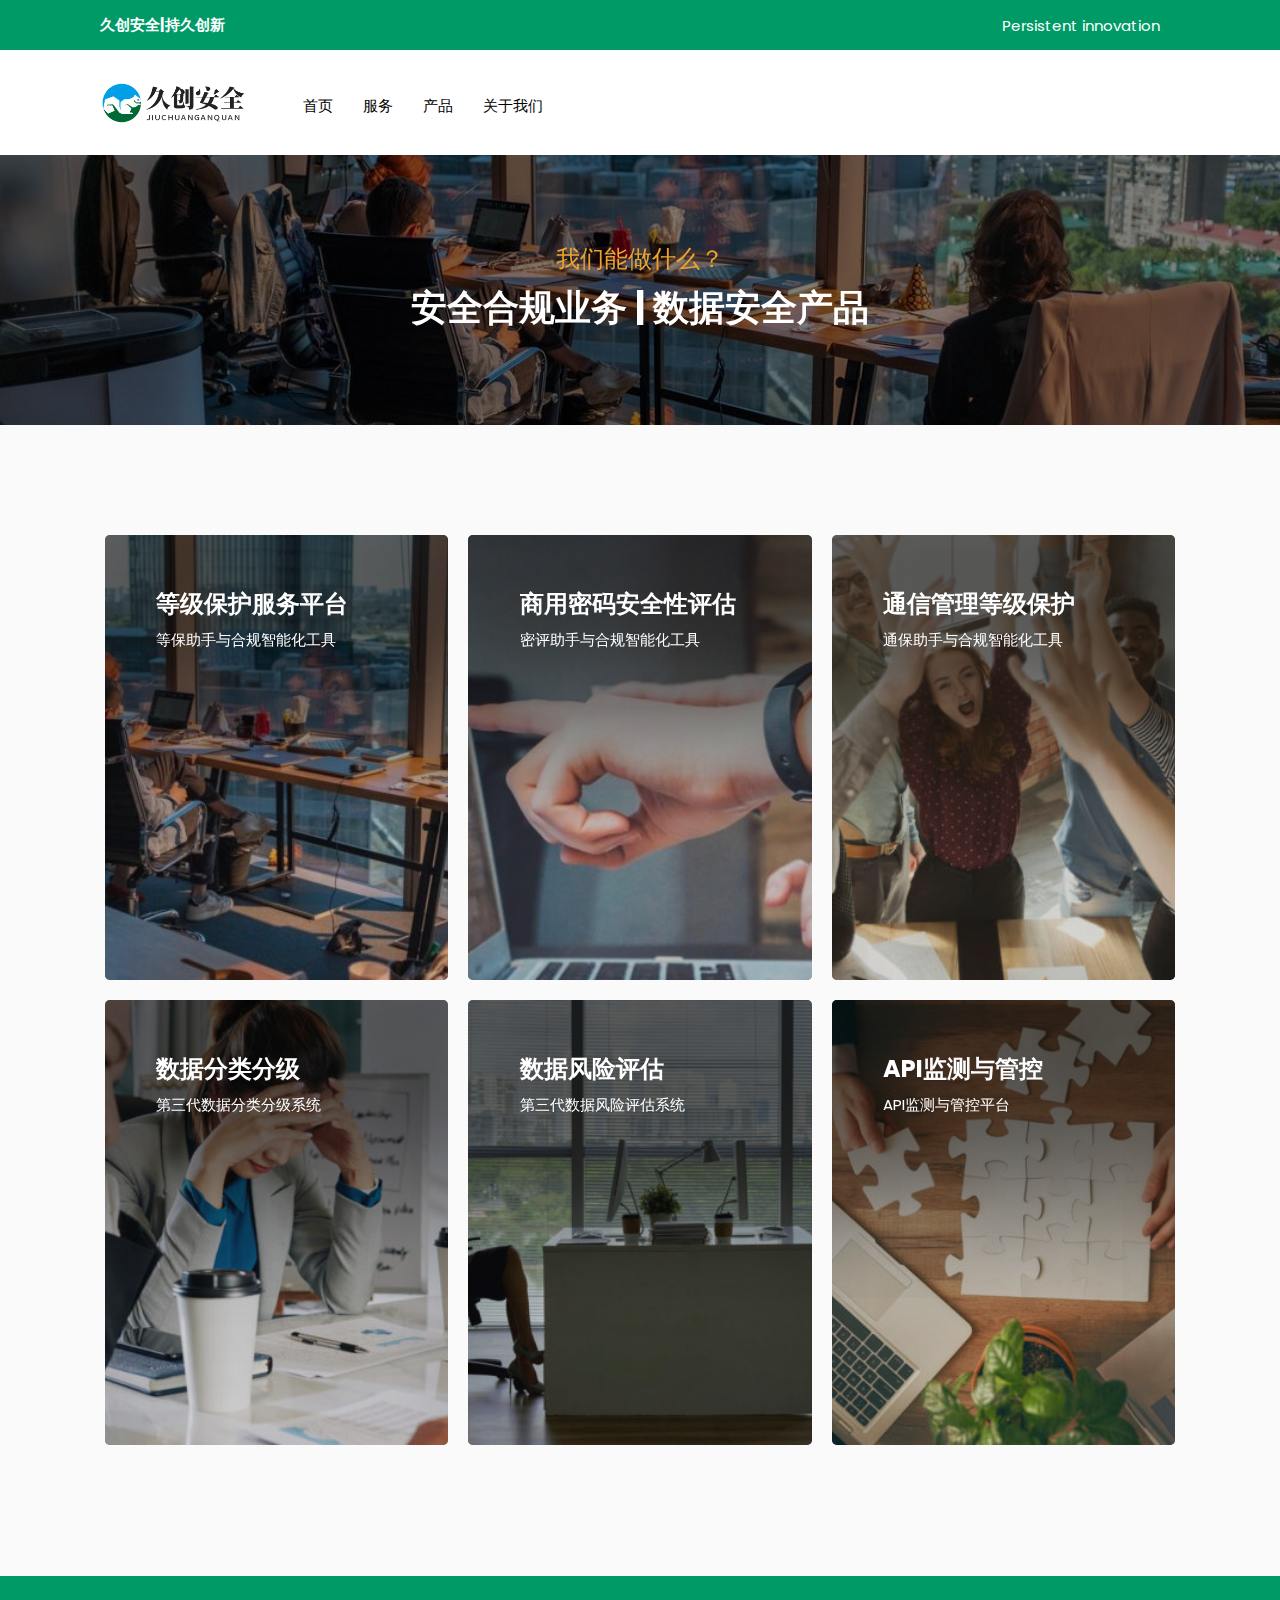
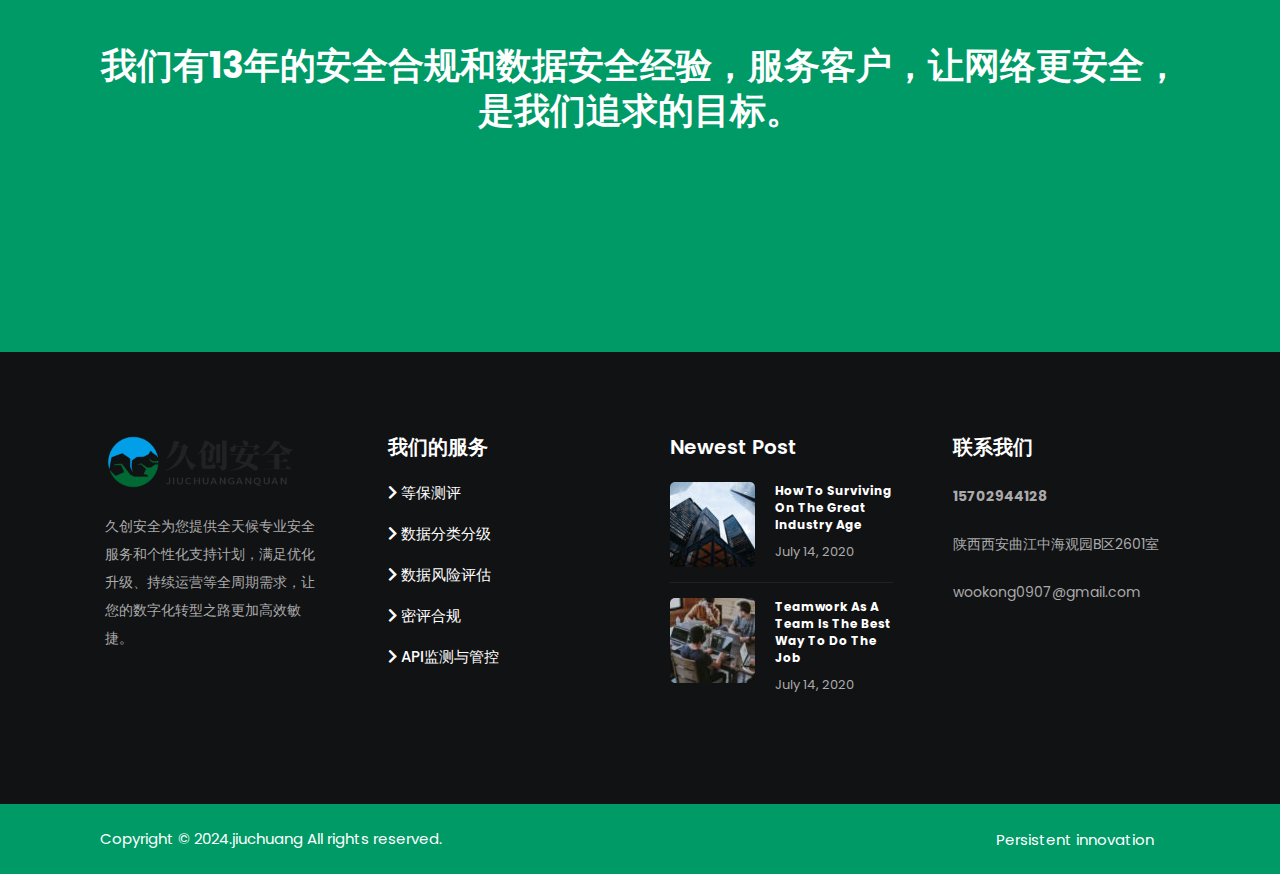
==== commit 9d60c8c8: "fix: 处理公司名称" ====
--- a/projects.html
+++ b/projects.html
@@ -402,7 +402,7 @@
                 <div class="thaw-container">
                     <div class="footer-bottom grid grid-cols-12">
                         <div class="footer-bottom-lisensi col-span-6 res:col-span-12 sm:col-span-12 self-center">
-                            <p class="copyright-footer">Copyright &copy; 2024.Company name All rights reserved. </p>
+                            <p class="copyright-footer">Copyright &copy; 2024.jiuchuang All rights reserved. </p>
                         </div>
                         <div
                             class="footer-bottom-contact col-span-6 res:col-span-12 sm:col-span-12 self-center flex justify-end flex-wrap items-stretch items-center">
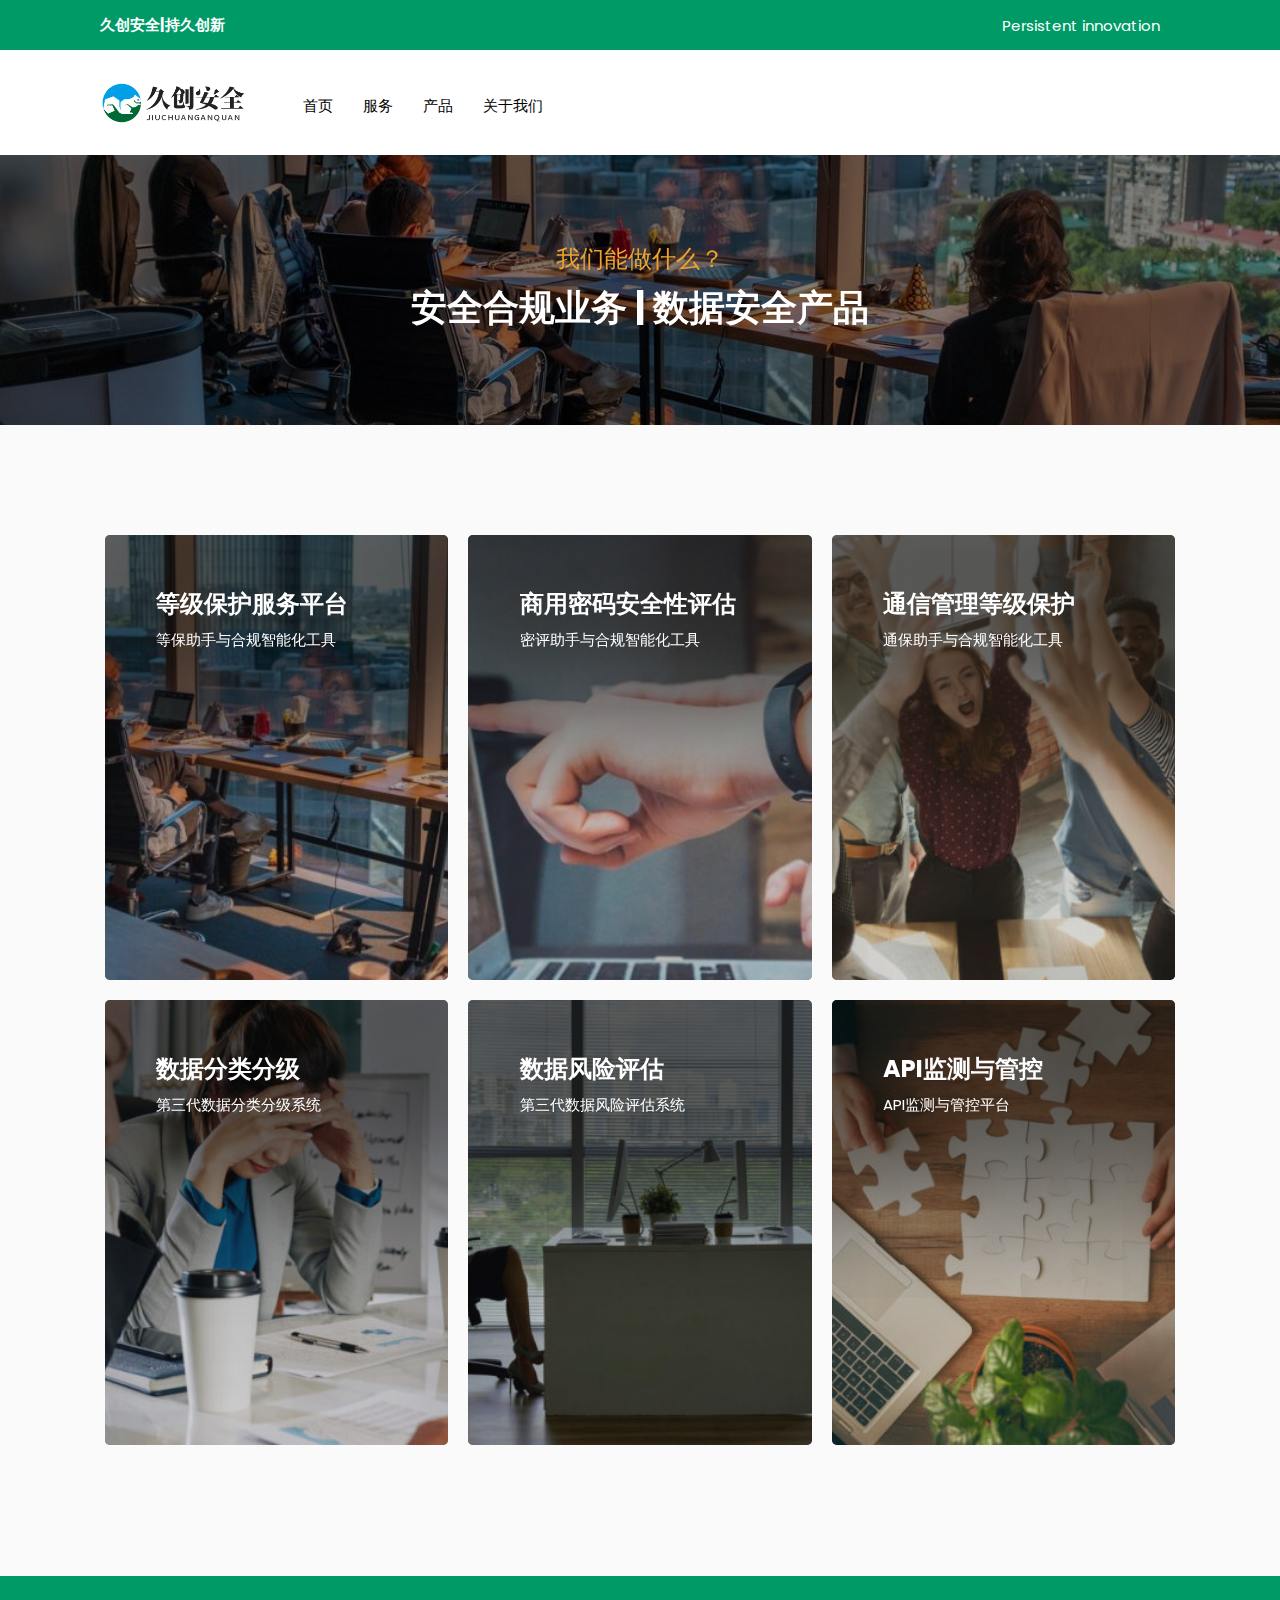
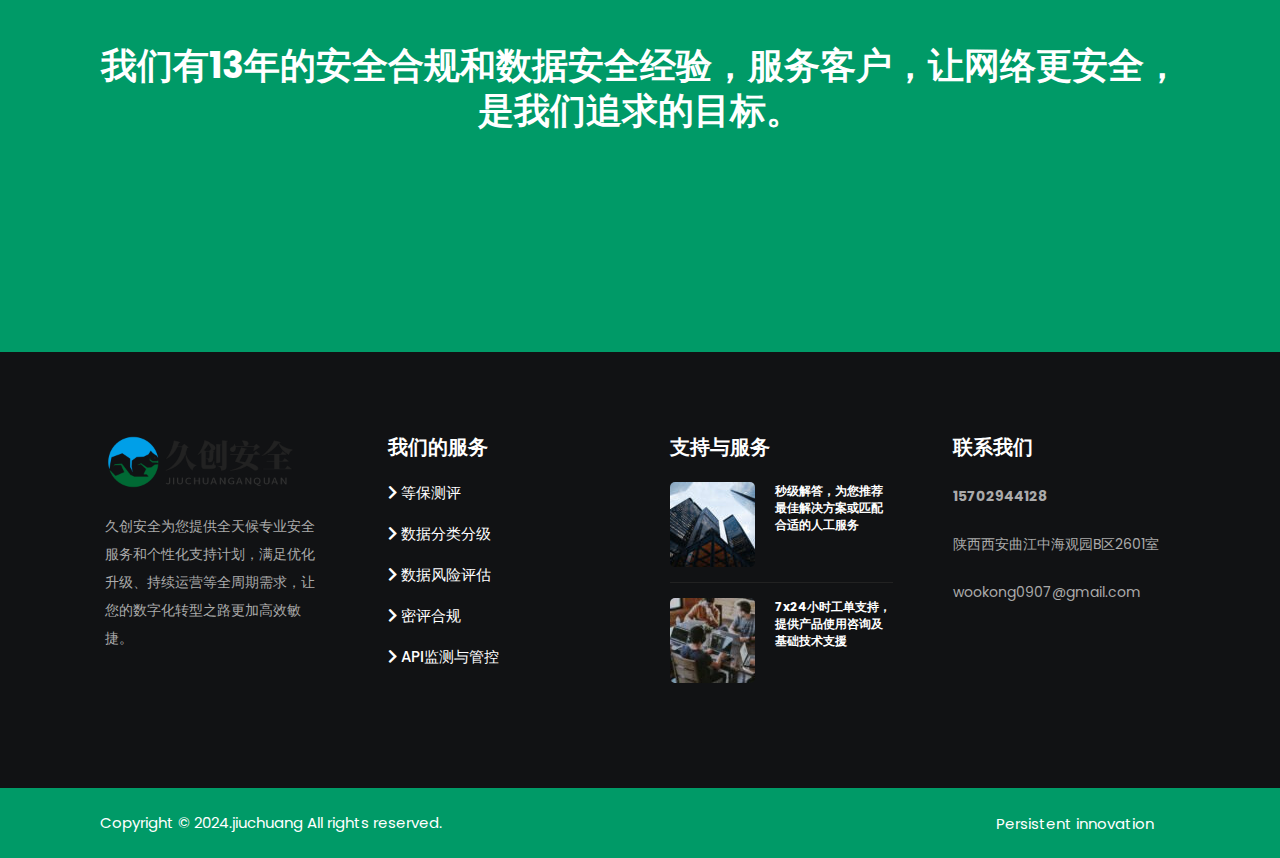
==== commit 16e913e6: "fix: 优化" ====
--- a/projects.html
+++ b/projects.html
@@ -324,7 +324,7 @@
                         <div class="footer-widget item col-span-3 sm:col-span-12 res:col-span-12">
                             <div class="widget-footer widget_irhas_newestpostthumb">
                                 <div class="title">
-                                    <h4 class="widget-title">Newest Post</h4>
+                                    <h4 class="widget-title">支持与服务</h4>
                                 </div>
                                 <div class="custom-post-widget clearfix">
                                     <div class="custom-post-wrap">
@@ -339,17 +339,7 @@
                                                     </div>
                                                 </div>
                                                 <div class="post-inner-content has-thumb clearfix">
-                                                    <h5><a href="single-post.html">How to surviving on the great
-                                                            industry age</a></h5>
-                                                    <div class="meta-latest-news">
-                                                        <div class="meta-info">
-                                                            <span class="date span-head">
-                                                                <a href="#">
-                                                                    <span>July 14, 2020</span>
-                                                                </a>
-                                                            </span>
-                                                        </div>
-                                                    </div>
+                                                    <h5><a href="#">秒级解答，为您推荐最佳解决方案或匹配合适的人工服务</a></h5>
                                                 </div>
                                             </div>
                                         </div>
@@ -364,18 +354,7 @@
                                                     </div>
                                                 </div>
                                                 <div class="post-inner-content has-thumb clearfix">
-                                                    <h5><a href="single-post.html">Teamwork as a team is the best way to
-                                                            do the job</a>
-                                                    </h5>
-                                                    <div class="meta-latest-news">
-                                                        <div class="meta-info">
-                                                            <span class="date span-head">
-                                                                <a href="#">
-                                                                    <span>July 14, 2020</span>
-                                                                </a>
-                                                            </span>
-                                                        </div>
-                                                    </div>
+                                                    <h5><a href="#">7x24小时工单支持，提供产品使用咨询及基础技术支援</a> </h5>
                                                 </div>
                                             </div>
                                         </div>
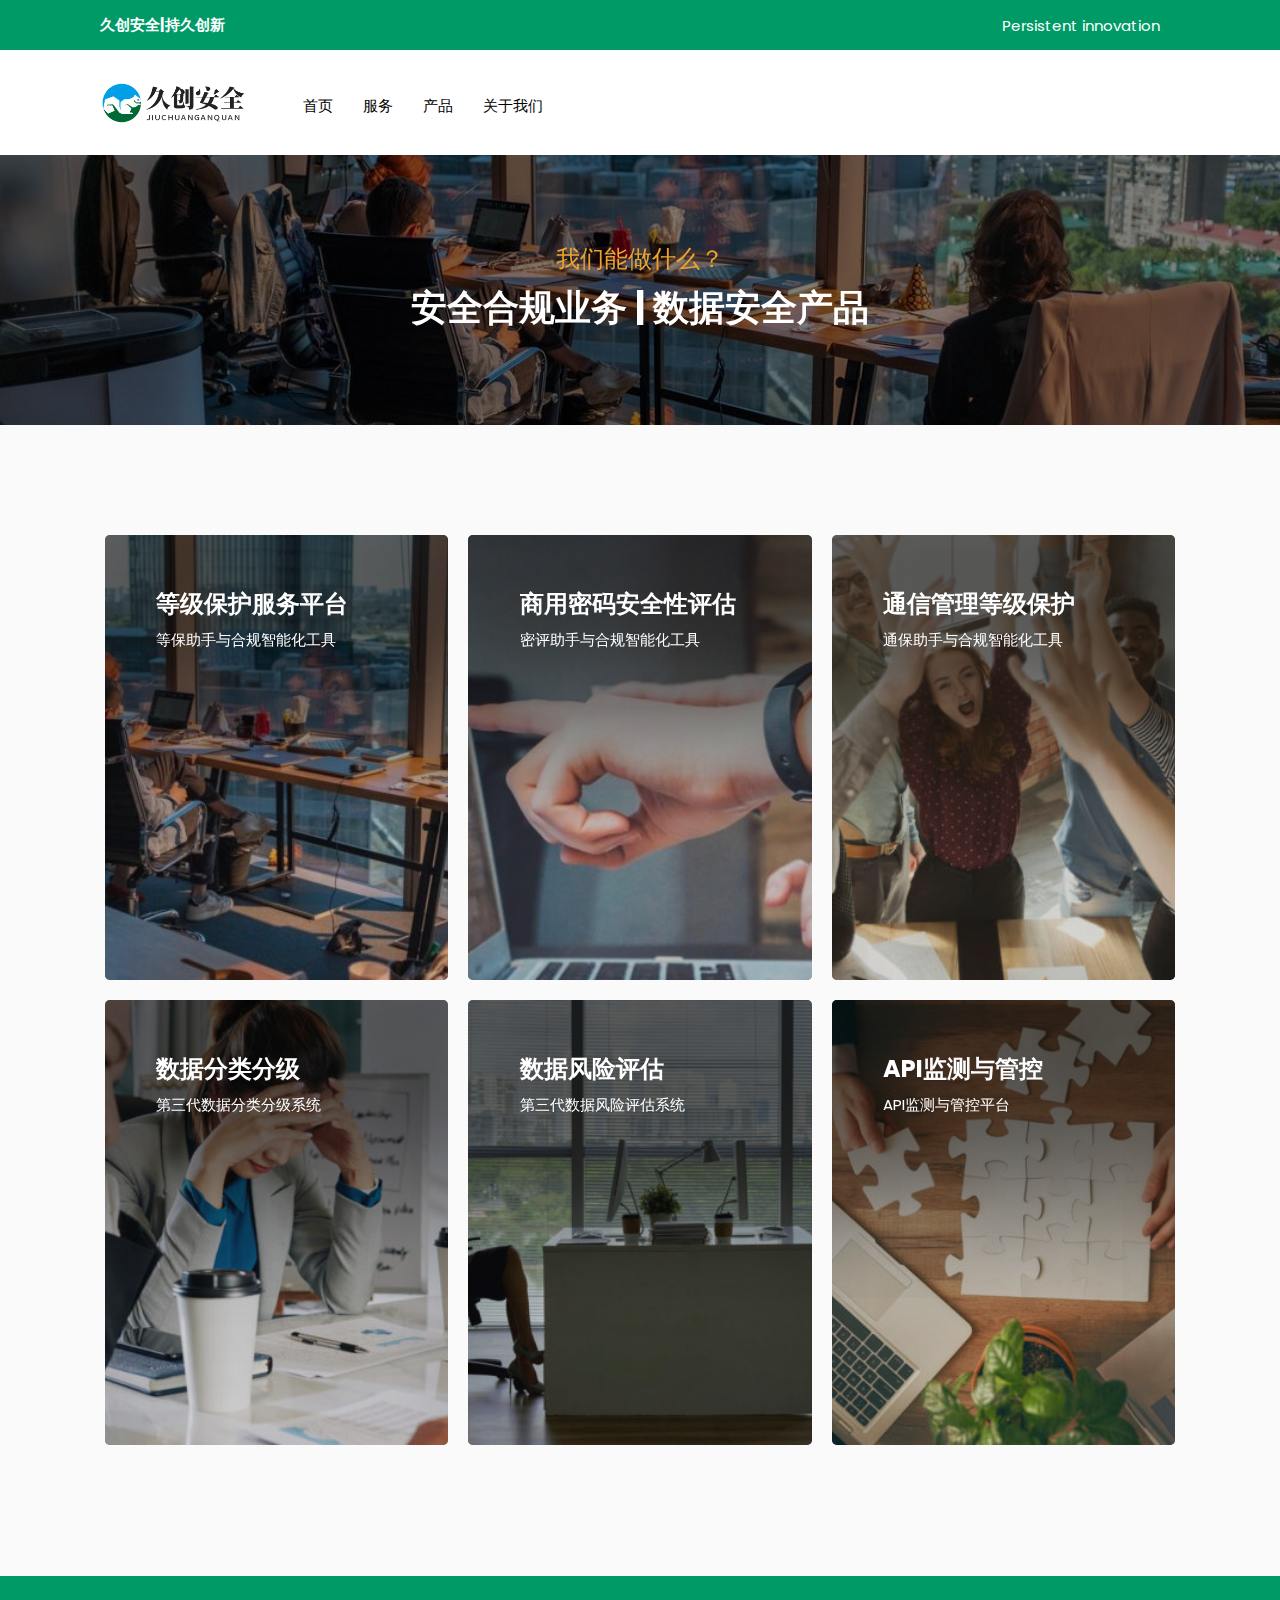
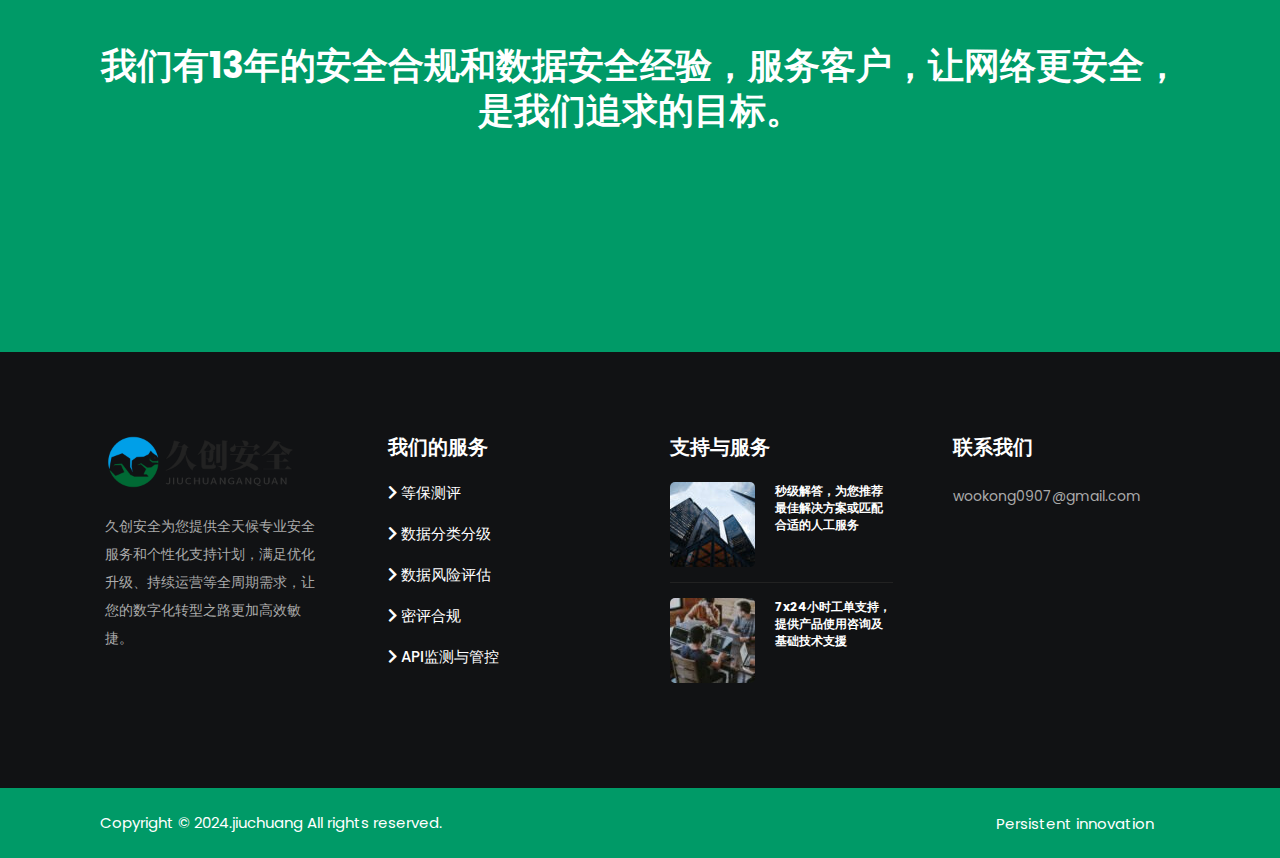
==== commit 18e10984: "fix: 优化" ====
--- a/projects.html
+++ b/projects.html
@@ -368,8 +368,6 @@
                                     <h4 class="widget-title">联系我们</h4>
                                 </div>
                                 <div class="textwidget">
-                                    <p><strong>15702944128</strong></p>
-                                    <p>陕西西安曲江中海观园B区2601室</p>
                                     <p>wookong0907@gmail.com</p>
                                 </div>
                             </div>
--- a/style.css
+++ b/style.css
@@ -1279,7 +1279,6 @@
 }
 
 #irhas-service-2 .category-content {
-    line-height: 0px;
     color: #ffffff;
 }
 
